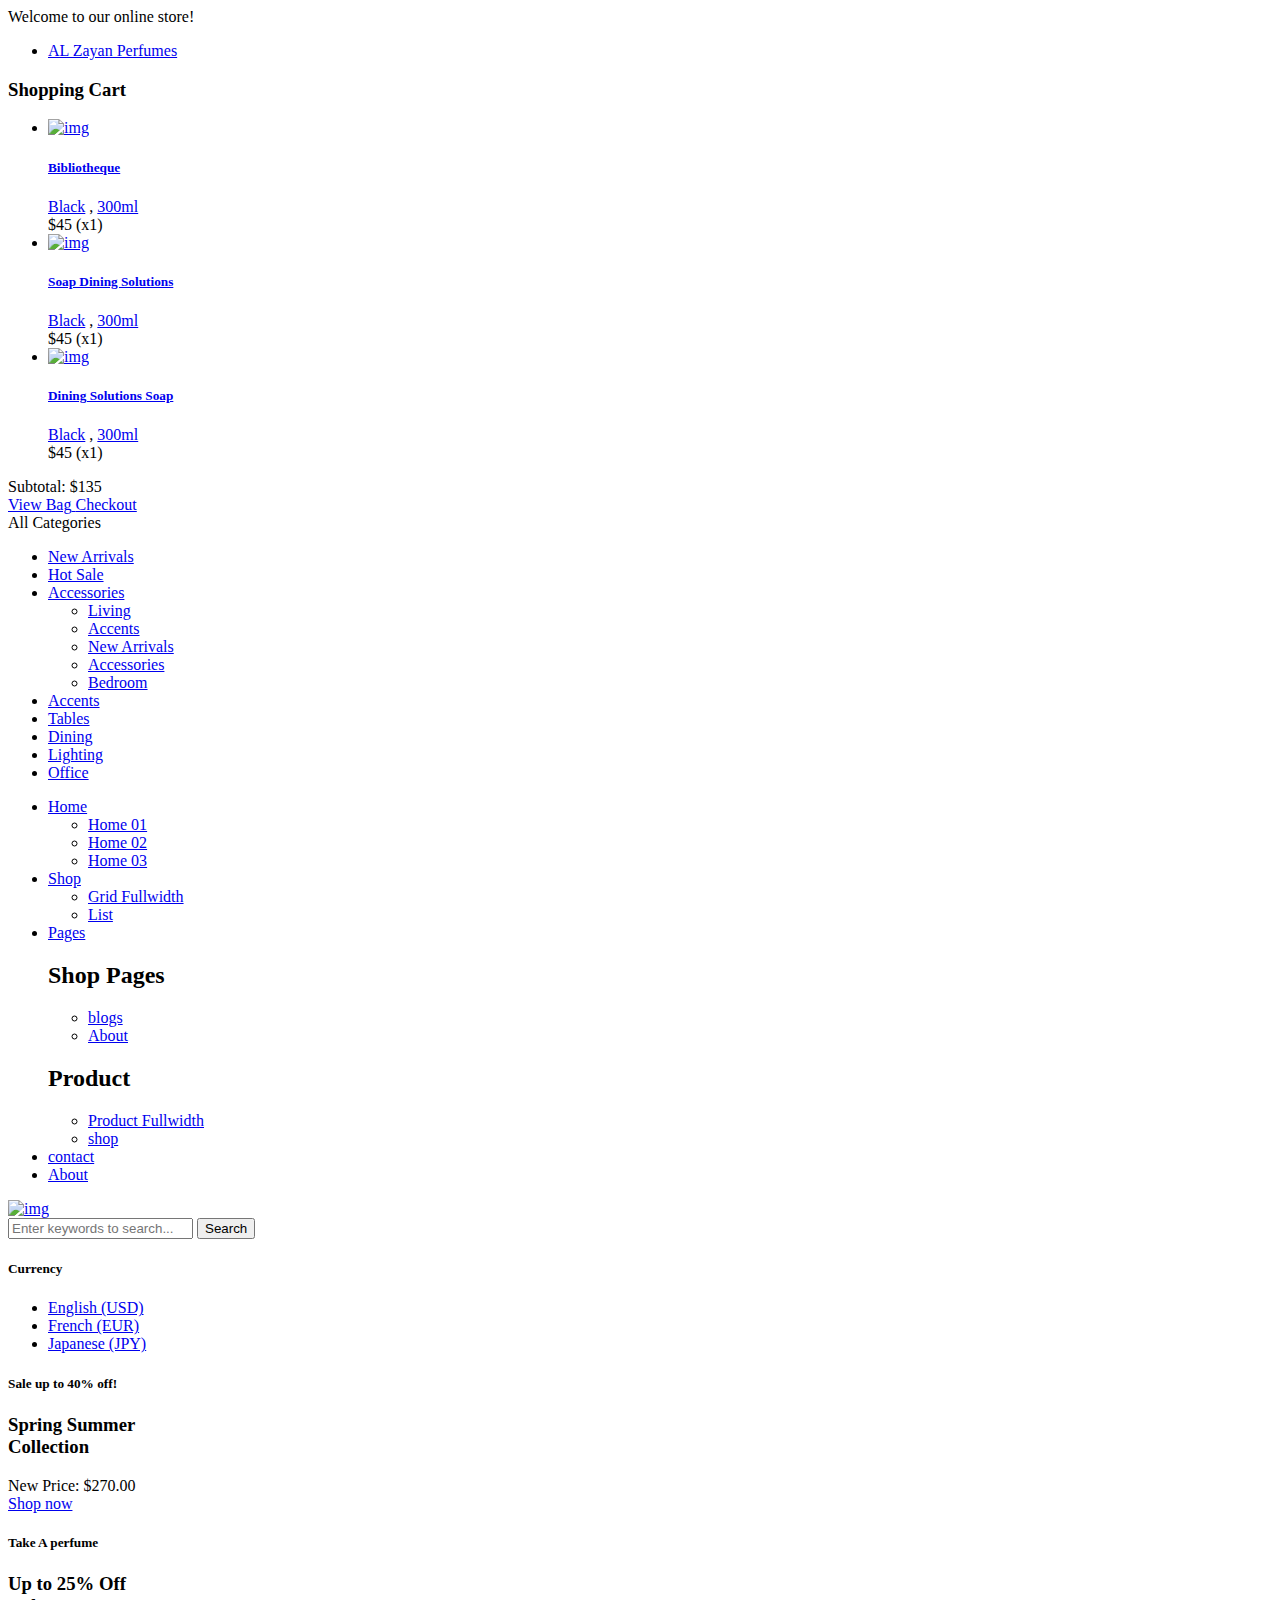
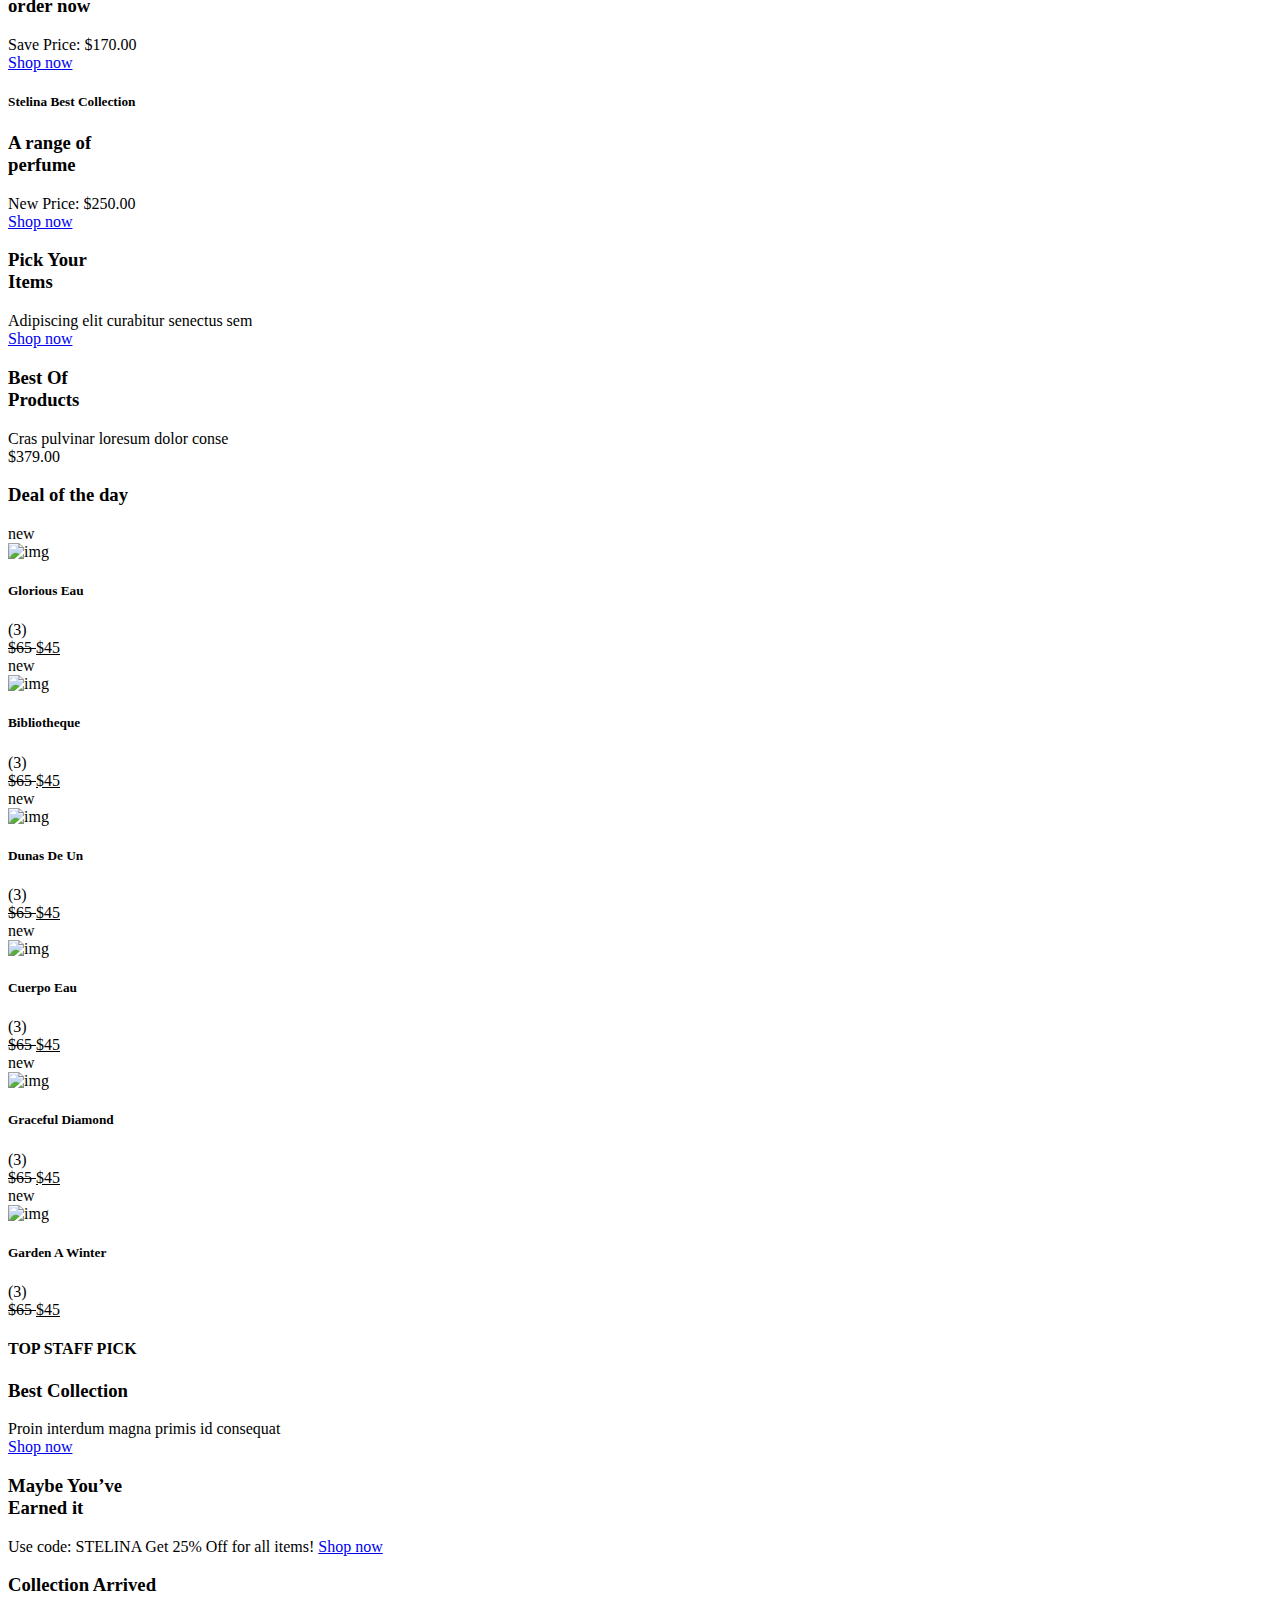
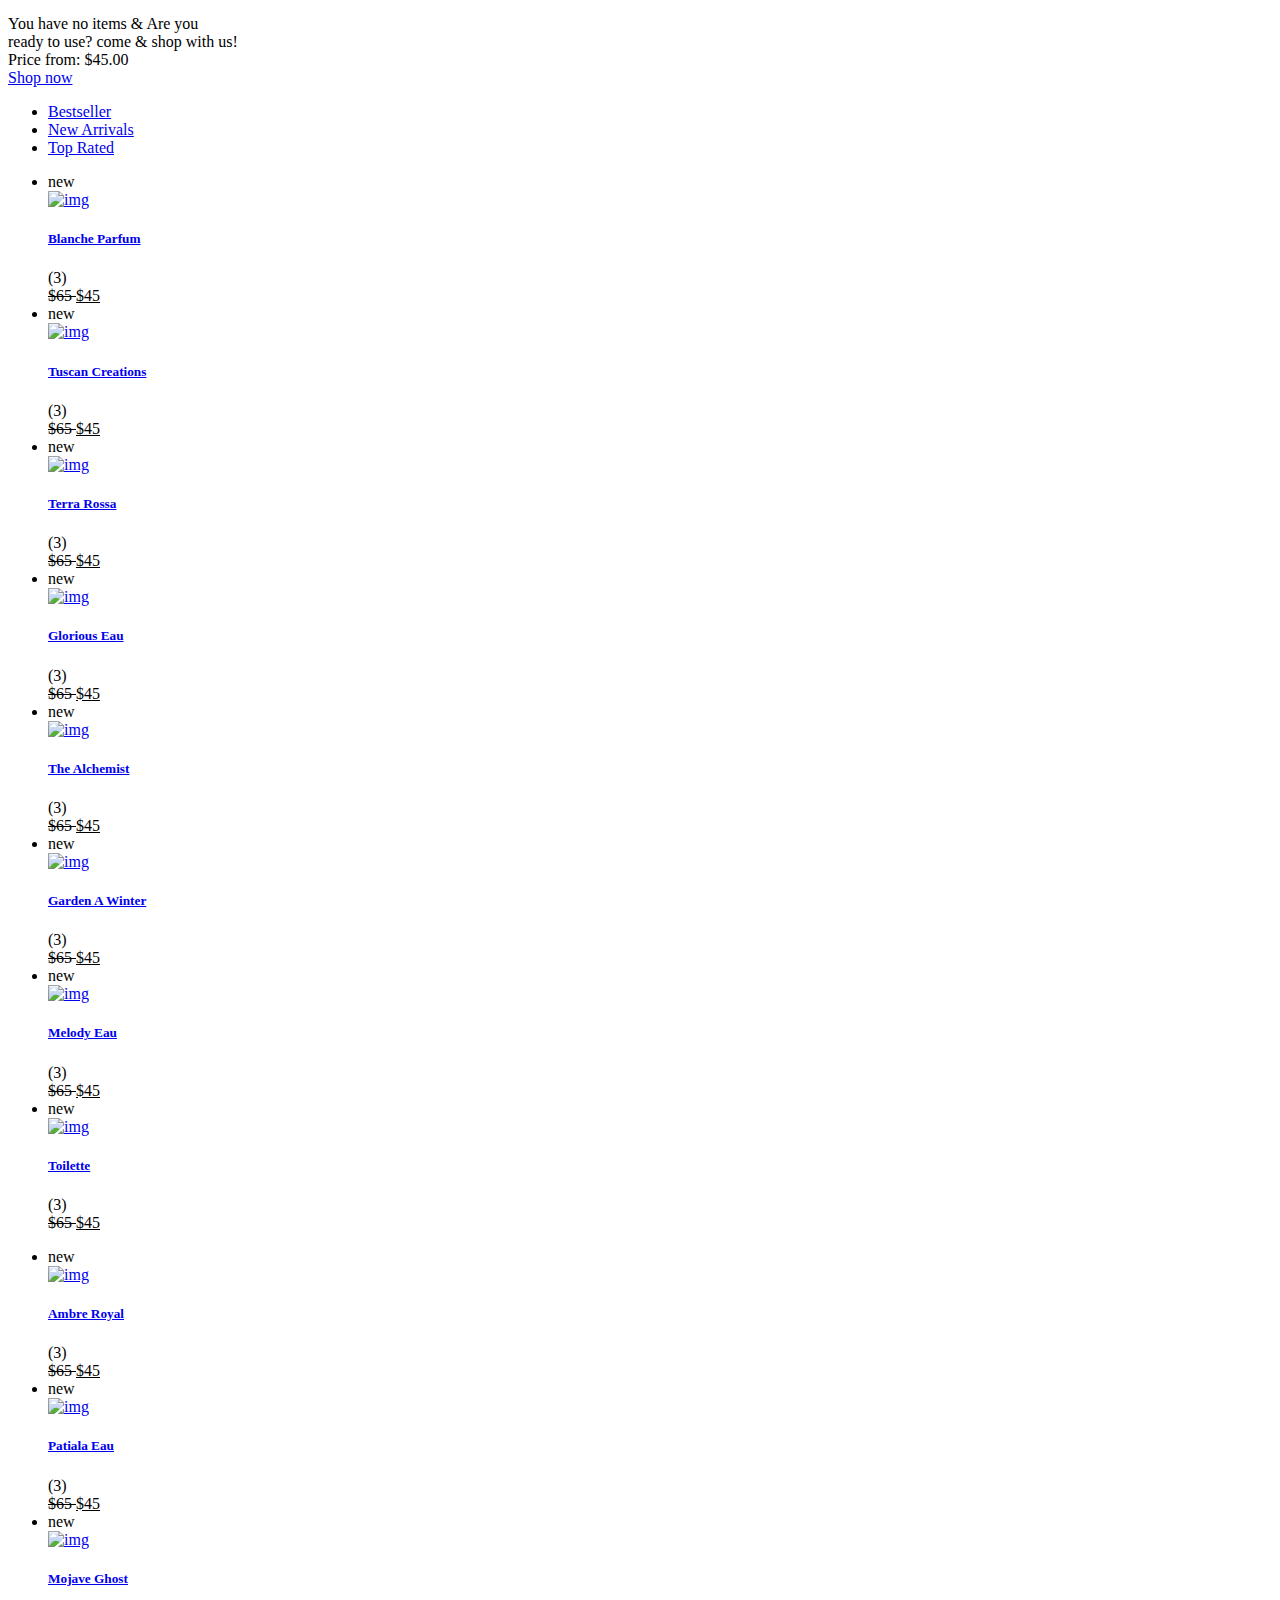
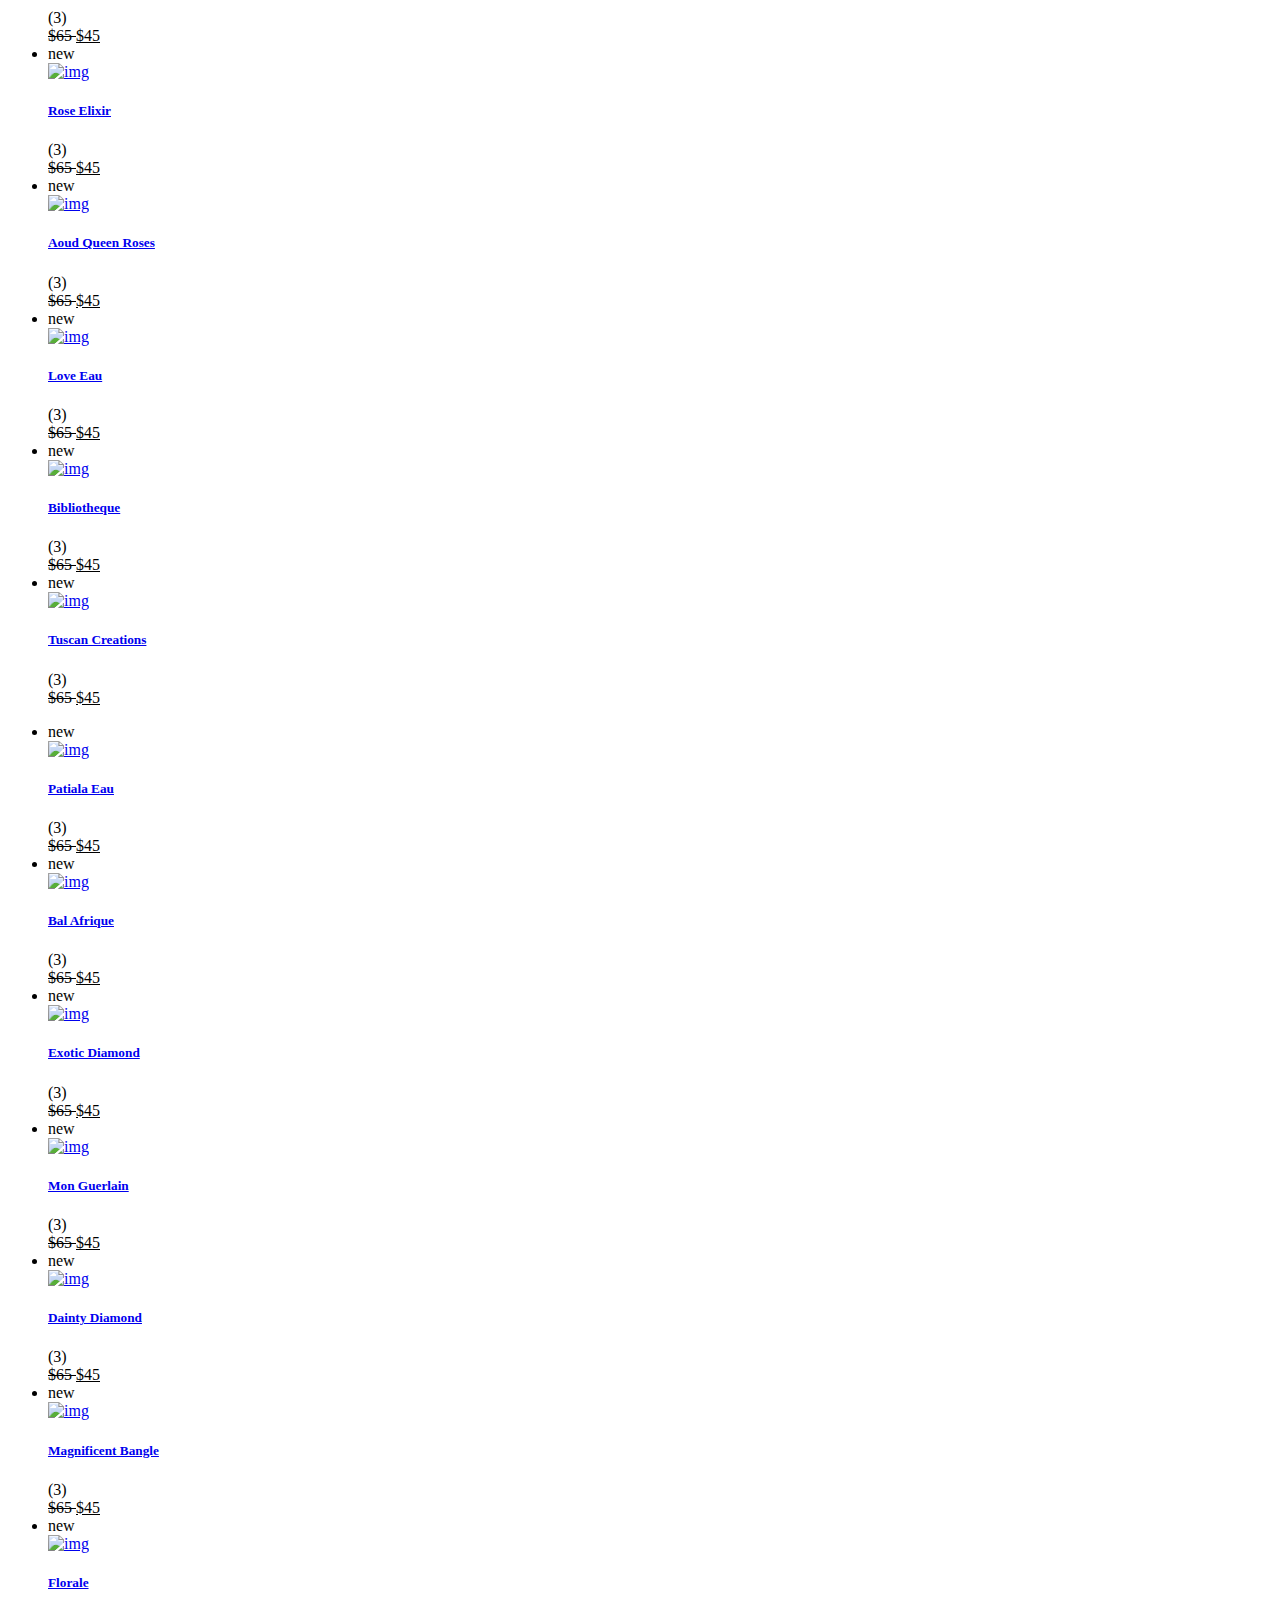
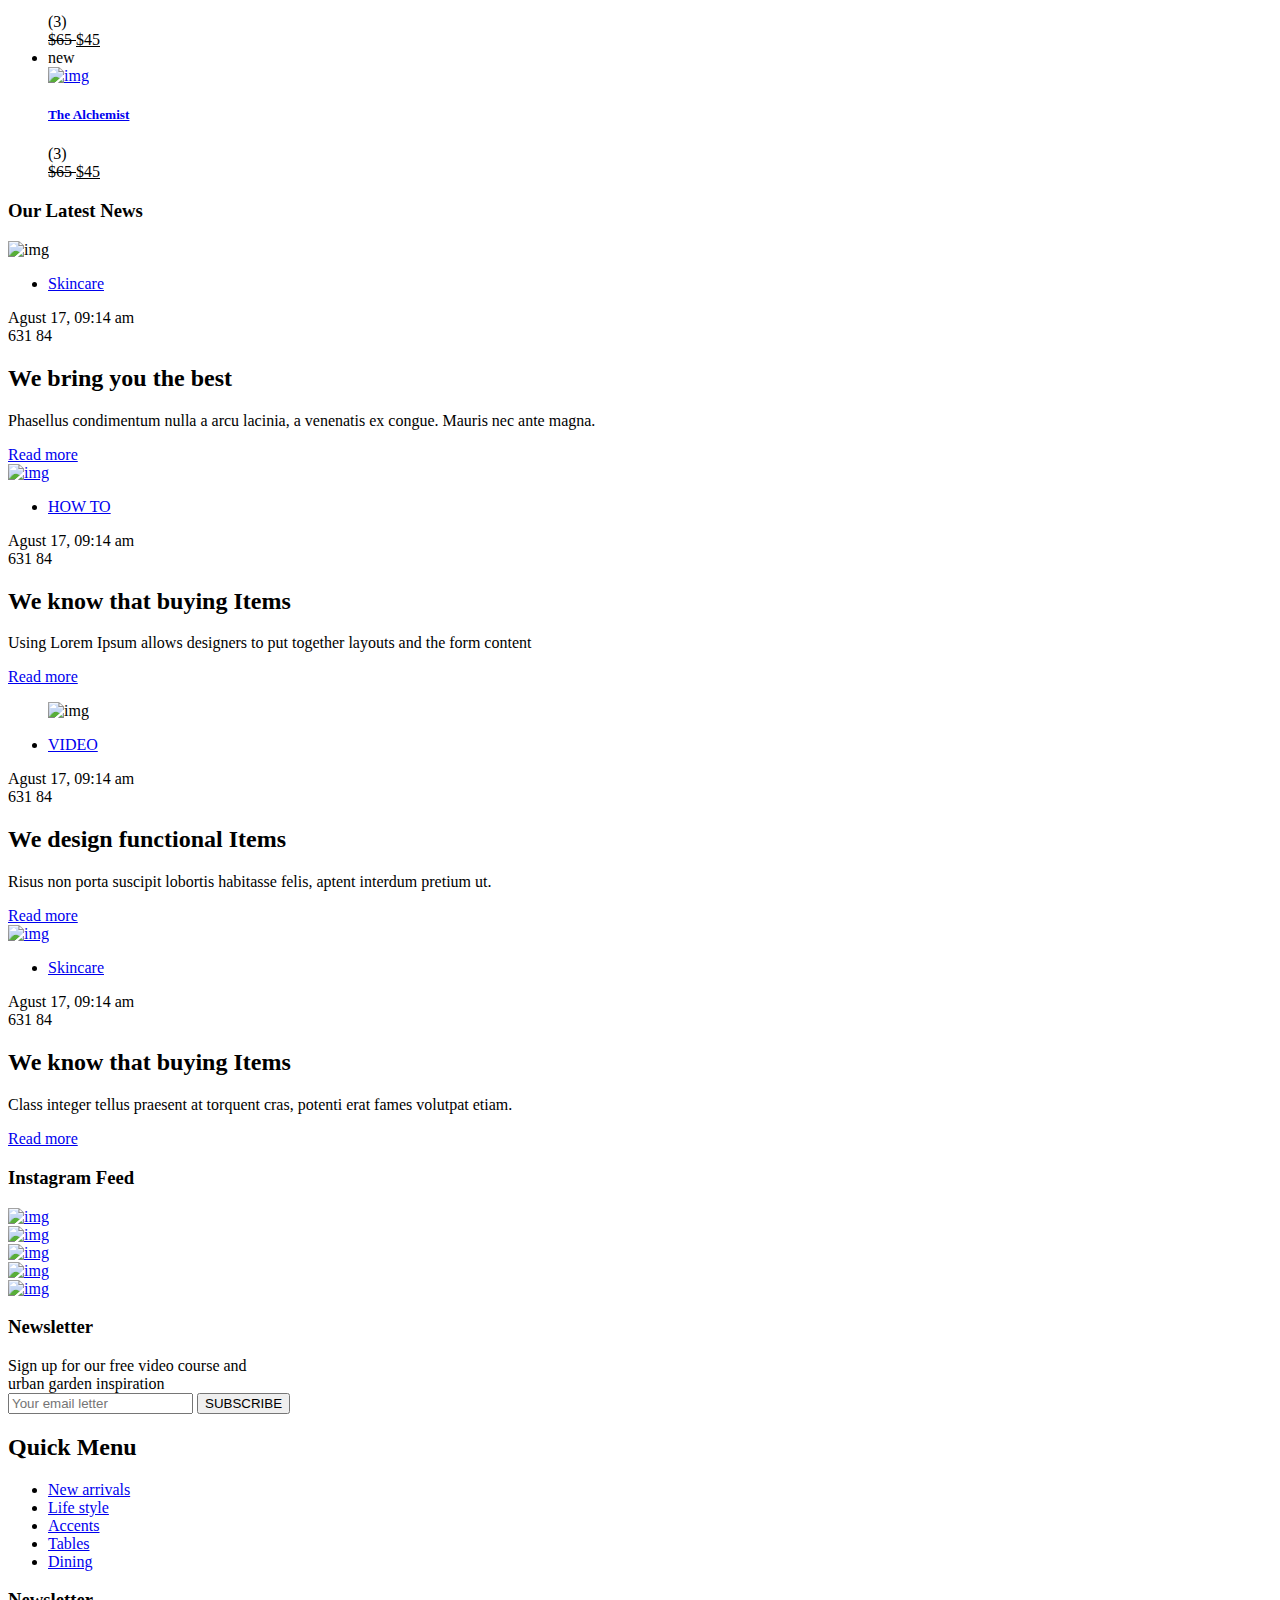
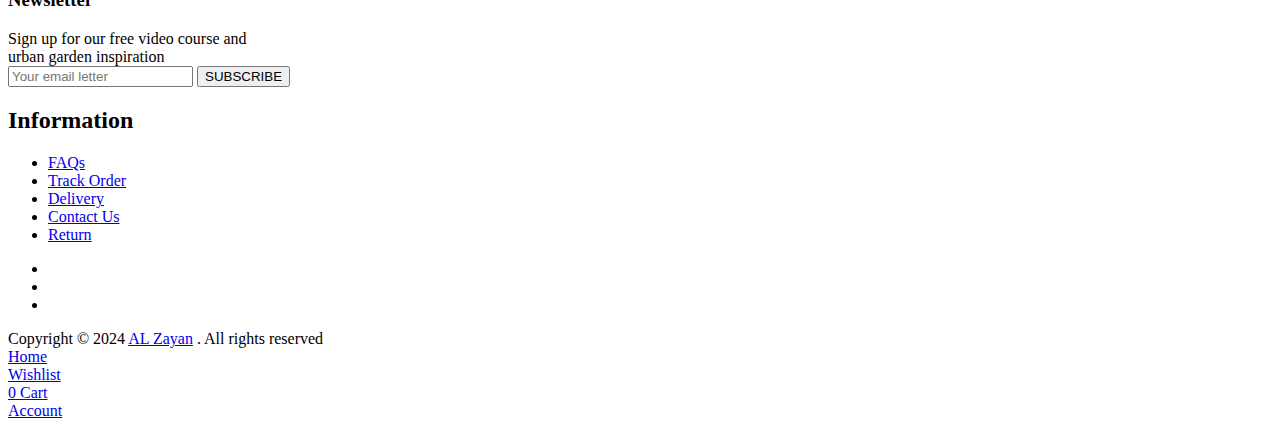
==== index.html @ a3c6ab1f "Add files via upload" ====
<!DOCTYPE html>
<html lang="en">

<!-- Mirrored from ledthanhdat.vn/html/stelina/index.html by HTTrack Website Copier/3.x [XR&CO'2014], Wed, 13 Sep 2023 08:19:51 GMT -->
<head>
    
    
    <title>AL Zayan</title>
    
    
    <meta charset="UTF-8">
    <meta http-equiv="X-UA-compatible" content="IE=edge">
    <meta name="viewport" content="width=device-width, initial-scale=1">
    <link rel="shortcut icon" type="image/x-icon" href="assets/images/logo/bl.png"/>
    <link href="https://fonts.googleapis.com/css2?family=Jost:ital,wght@0,300;0,400;0,500;0,600;0,700;1,300;1,400;1,500;1,600;1,700&amp;display=swap"
          rel="stylesheet">
    <link rel="stylesheet" href="assets/css/bootstrap.min.css">
    <link rel="stylesheet" href="assets/css/font-awesome.min.css">
    <link rel="stylesheet" href="assets/css/owl.carousel.min.css">
    <link rel="stylesheet" href="assets/css/animate.min.css">
    <link rel="stylesheet" href="assets/css/jquery-ui.css">
    <link rel="stylesheet" href="assets/css/slick.css">
    <link rel="stylesheet" href="assets/css/chosen.min.css">
    <link rel="stylesheet" href="assets/css/pe-icon-7-stroke.css">
    <link rel="stylesheet" href="assets/css/magnific-popup.min.css">
    <link rel="stylesheet" href="assets/css/lightbox.min.css">
    <link rel="stylesheet" href="assets/js/fancybox/source/jquery.fancybox.css">
    <link rel="stylesheet" href="assets/css/jquery.scrollbar.min.css">
    <link rel="stylesheet" href="assets/css/mobile-menu.css">
    <link rel="stylesheet" href="assets/fonts/flaticon/flaticon.css">
    <link rel="stylesheet" href="assets/css/style.css">
</head>
<body class="home">
<header class="header style7">
    <div class="top-bar">
        <div class="container">
            <div class="top-bar-left">
                <div class="header-message">
                    Welcome to our online store!
                </div>
            </div>
            <div class="top-bar-right">
                <!-- <div class="header-language">
                    <div class="stelina-language stelina-dropdown">
                        <a href="#" class="active language-toggle" data-stelina="stelina-dropdown">
									<span>
										English (USD)
									</span>
                        </a>
                        <ul class="stelina-submenu">
                            <li class="switcher-option">
                                <a href="#">
											<span>
												French (EUR)
											</span>
                                </a>
                            </li>
                            <li class="switcher-option">
                                <a href="#">
											<span>
												Japanese (JPY)
											</span>
                                </a>
                            </li>
                        </ul>
                    </div>
                </div> -->
                <ul class="header-user-links">
                    <li>
                        <a href="index.html">AL Zayan Perfumes</a>
                    </li>
                </ul>
            </div>
        </div>
    </div>

    <div class="container">
        <div class="main-header">
            <div class="row">
                <!-- <div class="col-lg-3 col-sm-4 col-md-3 col-xs-7 col-ts-12 header-element">
                    <div class="logo">
                        <a href="index.html">
                            <img src="assets/images/logo/ic.png"img">
                        </a>
                    </div>
                </div> -->
                <!-- <div class="col-lg-7 col-sm-8 col-md-6 col-xs-5 col-ts-12">
                    <div class="block-search-block">
                        <form class="form-search form-search-width-category">
                            <div class="form-content">
                                <div class="category">
                                    <select title="cate" data-placeholder="All Categories" class="chosen-select"
                                            tabindex="1">
                                        <option value="United States">Accessories</option>
                                        <option value="United Kingdom">Accents</option>
                                        <option value="Afghanistan">Desks</option>
                                        <option value="Aland Islands">Sofas</option>
                                        <option value="Albania">New Arrivals</option>
                                        <option value="Algeria">Bedroom</option>
                                    </select>
                                </div>
                                <div class="inner">
                                    <input type="text" class="input" name="s" value="" placeholder="Search here">
                                </div>
                                <button class="btn-search" type="submit">
                                    <span class="icon-search"></span>
                                </button>
                            </div>
                        </form>
                    </div>
                </div> -->
                <div class="col-lg-2 col-sm-12 col-md-3 col-xs-12 col-ts-12">
                    <div class="header-control">
                        <div class="block-minicart stelina-mini-cart block-header stelina-dropdown">
                            <!-- <a href="javascript:void(0);" class="shopcart-icon" data-stelina="stelina-dropdown">
                                Cart
                                <span class="count">
										0
										</span>
                            </a> -->
                            <div class="shopcart-description stelina-submenu">
                                <div class="content-wrap">
                                    <h3 class="title">Shopping Cart</h3>
                                    <ul class="minicart-items">
                                        <li class="product-cart mini_cart_item">
                                            <a href="#" class="product-media">
                                                <img src="assets/images/item-minicart-1.jpg" alt="img">
                                            </a>
                                            <div class="product-details">
                                                <h5 class="product-name">
                                                    <a href="#">Bibliotheque</a>
                                                </h5>
                                                <div class="variations">
															<span class="attribute_color">
																<a href="#">Black</a>
															</span>
                                                    ,
                                                    <span class="attribute_size">
																<a href="#">300ml</a>
															</span>
                                                </div>
                                                <span class="product-price">
															<span class="price">
																<span>$45</span>
															</span>
														</span>
                                                <span class="product-quantity">
															(x1)
														</span>
                                                <div class="product-remove">
                                                    <a href="#"><i class="fa fa-trash-o" aria-hidden="true"></i></a>
                                                </div>
                                            </div>
                                        </li>
                                        <li class="product-cart mini_cart_item">
                                            <a href="#" class="product-media">
                                                <img src="assets/images/item-minicart-2.jpg" alt="img">
                                            </a>
                                            <div class="product-details">
                                                <h5 class="product-name">
                                                    <a href="#">Soap Dining Solutions</a>
                                                </h5>
                                                <div class="variations">
															<span class="attribute_color">
																<a href="#">Black</a>
															</span>
                                                    ,
                                                    <span class="attribute_size">
																<a href="#">300ml</a>
															</span>
                                                </div>
                                                <span class="product-price">
															<span class="price">
																<span>$45</span>
															</span>
														</span>
                                                <span class="product-quantity">
															(x1)
														</span>
                                                <div class="product-remove">
                                                    <a href="#"><i class="fa fa-trash-o" aria-hidden="true"></i></a>
                                                </div>
                                            </div>
                                        </li>
                                        <li class="product-cart mini_cart_item">
                                            <a href="#" class="product-media">
                                                <img src="assets/images/item-minicart-3.jpg" alt="img">
                                            </a>
                                            <div class="product-details">
                                                <h5 class="product-name">
                                                    <a href="#">Dining Solutions Soap</a>
                                                </h5>
                                                <div class="variations">
															<span class="attribute_color">
																<a href="#">Black</a>
															</span>
                                                    ,
                                                    <span class="attribute_size">
																<a href="#">300ml</a>
															</span>
                                                </div>
                                                <span class="product-price">
															<span class="price">
																<span>$45</span>
															</span>
														</span>
                                                <span class="product-quantity">
															(x1)
														</span>
                                                <div class="product-remove">
                                                    <a href="#"><i class="fa fa-trash-o" aria-hidden="true"></i></a>
                                                </div>
                                            </div>
                                        </li>
                                    </ul>
                                    <div class="subtotal">
                                        <span class="total-title">Subtotal: </span>
                                        <span class="total-price">
													<span class="Price-amount">
														$135
													</span>
												</span>
                                    </div>
                                    <div class="actions">
                                        <a class="button button-viewcart" href="shoppingcart.html">
                                            <span>View Bag</span>
                                        </a>
                                        <a href="checkout.html" class="button button-checkout">
                                            <span>Checkout</span>
                                        </a>
                                    </div>
                                </div>
                            </div>
                        </div>
                        <!-- <div class="block-account block-header stelina-dropdown">
                            <a href="javascript:void(0);" data-stelina="stelina-dropdown">
                                <span class="flaticon-user"></span>
                            </a>
                            <div class="header-account stelina-submenu">
                                <div class="header-user-form-tabs">
                                    <ul class="tab-link">
                                        <li class="active">
                                            <a data-toggle="tab" aria-expanded="true" href="#header-tab-login">Login</a>
                                        </li>
                                        <li>
                                            <a data-toggle="tab" aria-expanded="true" href="#header-tab-rigister">Register</a>
                                        </li>
                                    </ul>
                                    <div class="tab-container">
                                        <div id="header-tab-login" class="tab-panel active">
                                            <form method="post" class="login form-login">
                                                <p class="form-row form-row-wide">
                                                    <input type="email" placeholder="Email" class="input-text">
                                                </p>
                                                <p class="form-row form-row-wide">
                                                    <input type="password" class="input-text" placeholder="Password">
                                                </p>
                                                <p class="form-row">
                                                    <label class="form-checkbox">
                                                        <input type="checkbox" class="input-checkbox">
                                                        <span>
																	Remember me
																</span>
                                                    </label>
                                                    <input type="submit" class="button" value="Login">
                                                </p>
                                                <p class="lost_password">
                                                    <a href="#">Lost your password?</a>
                                                </p>
                                            </form>
                                        </div>
                                        <div id="header-tab-rigister" class="tab-panel">
                                            <form method="post" class="register form-register">
                                                <p class="form-row form-row-wide">
                                                    <input type="email" placeholder="Email" class="input-text">
                                                </p>
                                                <p class="form-row form-row-wide">
                                                    <input type="password" class="input-text" placeholder="Password">
                                                </p>
                                                <p class="form-row">
                                                    <input type="submit" class="button" value="Register">
                                                </p>
                                            </form>
                                        </div>
                                    </div>
                                </div>
                            </div>
                        </div> -->
                        <a class="menu-bar mobile-navigation menu-toggle" href="#">
                            <span></span>
                            <span></span>
                            <span></span>
                        </a>
                    </div>
                </div>
            </div>
        </div>
    </div>
    <div class="header-nav-container rows-space-20">
        <div class="container">
            <div class="header-nav-wapper main-menu-wapper">
                <div class="vertical-wapper block-nav-categori">
                    <div class="block-title">
							<span class="icon-bar">
								<span></span>
								<span></span>
								<span></span>
							</span>
                        <span class="text">All Categories</span>
                    </div>
                    <div class="block-content verticalmenu-content">
                        <ul class="stelina-nav-vertical vertical-menu stelina-clone-mobile-menu">
                            <li class="menu-item">
                                <a href="#" class="stelina-menu-item-title" title="New Arrivals">New Arrivals</a>
                            </li>
                            <li class="menu-item">
                                <a title="Hot Sale" href="#" class="stelina-menu-item-title">Hot Sale</a>
                            </li>
                            <li class="menu-item menu-item-has-children">
                                <a title="Accessories" href="#" class="stelina-menu-item-title">Accessories</a>
                                <span class="toggle-submenu"></span>
                                <ul role="menu" class=" submenu">
                                    <li class="menu-item">
                                        <a title="Living" href="#" class="stelina-item-title">Living</a>
                                    </li>
                                    <li class="menu-item">
                                        <a title="Accents" href="#" class="stelina-item-title">Accents</a>
                                    </li>
                                    <li class="menu-item">
                                        <a title="New Arrivals" href="#" class="stelina-item-title">New Arrivals</a>
                                    </li>
                                    <li class="menu-item">
                                        <a title="Accessories" href="#" class="stelina-item-title">Accessories</a>
                                    </li>
                                    <li class="menu-item">
                                        <a title="Bedroom" href="#" class="stelina-item-title">Bedroom</a>
                                    </li>
                                </ul>
                            </li>
                            <li class="menu-item">
                                <a title="Accents" href="#" class="stelina-menu-item-title">Accents</a>
                            </li>
                            <li class="menu-item">
                                <a title="Tables" href="#" class="stelina-menu-item-title">Tables</a>
                            </li>
                            <li class="menu-item">
                                <a title="Dining" href="#" class="stelina-menu-item-title">Dining</a>
                            </li>
                            <li class="menu-item">
                                <a title="Lighting" href="#" class="stelina-menu-item-title">Lighting</a>
                            </li>
                            <li class="menu-item">
                                <a title="Office" href="#" class="stelina-menu-item-title">Office</a>
                            </li>
                        </ul>
                    </div>
                </div>
                <div class="header-nav">
                    <div class="container-wapper">
                        <ul class="stelina-clone-mobile-menu stelina-nav main-menu " id="menu-main-menu">
                            <li class="menu-item  menu-item-has-children">
                                <a href="index.html" class="stelina-menu-item-title" title="Home">Home</a>
                                <span class="toggle-submenu"></span>
                                <ul class="submenu">
                                    <li class="menu-item">
                                        <a href="index.html">Home 01</a>
                                    </li>
                                    <li class="menu-item">
                                        <a href="home2.html">Home 02</a>
                                    </li>
                                    <li class="menu-item">
                                        <a href="home3.html">Home 03</a>
                                    </li>
                                </ul>
                            </li>
                            <li class="menu-item menu-item-has-children">
                                <a href="gridproducts.html" class="stelina-menu-item-title" title="Shop">Shop</a>
                                <span class="toggle-submenu"></span>
                                <ul class="submenu">
                                    <li class="menu-item">
                                        <a href="gridproducts.html">Grid Fullwidth</a>
                                    </li>
                                    <!-- <li class="menu-item">
                                        <a href="gridproducts_leftsidebar.html">Grid Left sidebar</a>
                                    </li>
                                    <li class="menu-item">
                                        <a href="gridproducts_bannerslider.html">Grid Bannerslider</a>
                                    </li> -->
                                    <li class="menu-item">
                                        <a href="listproducts.html">List</a>
                                    </li>
                                </ul>
                            </li>
                            <li class="menu-item  menu-item-has-children item-megamenu">
                                <a href="#" class="stelina-menu-item-title" title="Pages">Pages</a>
                                <span class="toggle-submenu"></span>
                                <div class="submenu mega-menu menu-page">
                                    <div class="row">
                                        <div class="col-xs-12 col-sm-12 col-md-12 col-lg-3 menu-page-item">
                                            <div class="stelina-custommenu default">
                                                <h2 class="widgettitle">Shop Pages</h2>
                                                <ul class="menu">
                                                    <!-- <li class="menu-item">
                                                        <a href="shoppingcart.html">Shopping Cart</a>
                                                    </li> -->
                                                    <!-- <li class="menu-item">
                                                        <a href="checkout.html">Checkout</a>
                                                    </li> -->
                                                    <li class="menu-item">
                                                        <a href="bloglist.html">blogs</a>
                                                    </li>
                                                    <!-- <li class="menu-item">
                                                        <a href="404page.html">404</a>
                                                    </li> -->
                                                    <li class="menu-item">
                                                        <a href="about.html">About</a>
                                                    </li>
                                                </ul>
                                            </div>
                                        </div>
                                        <div class="col-xs-12 col-sm-12 col-md-12 col-lg-3 menu-page-item">
                                            <div class="stelina-custommenu default">
                                                <h2 class="widgettitle">Product</h2>
                                                <ul class="menu">
                                                    <li class="menu-item">
                                                        <a href="productdetails-fullwidth.html">Product Fullwidth</a>
                                                    </li>
                                                    <!-- <li class="menu-item">
                                                        <a href="productdetails-leftsidebar.html">Product left
                                                            sidebar</a>
                                                    </li> -->
                                                    <li class="menu-item">
                                                        <a href="listproducts.html">shop</a>
                                                    </li>
                                                </ul>
                                            </div>
                                        </div>
                                        <div class="col-xs-12 col-sm-12 col-md-12 col-lg-3 menu-page-item">
                                        </div>
                                        <div class="col-xs-12 col-sm-12 col-md-12 col-lg-3 menu-page-item">
                                        </div>
                                    </div>
                                </div>
                            </li>
                            
                            <li class="menu-item">  
                                <a href="contact.html" class="stelina-menu-item-title" title="contact us">contact</a>
                            </li>
                                <!-- <span class="toggle-submenu"></span>
                                <ul class="submenu">
                                    <li class="menu-item menu-item-has-children">
                                        <a href="#" class="stelina-menu-item-title" title="Blog Style">Blog Style</a>
                                        <span class="toggle-submenu"></span>
                                        <ul class="submenu">
                                            <li class="menu-item">
                                                <a href="bloggrid.html">Grid</a>
                                            </li>
                                            <li class="menu-item">
                                                <a href="bloglist.html">List</a>
                                            </li>
                                            <li class="menu-item">
                                                <a href="bloglist-leftsidebar.html">List Sidebar</a>
                                            </li>
                                        </ul>
                                    </li>
                                    <li class="menu-item menu-item-has-children">
                                        <a href="#" class="stelina-menu-item-title" title="Post Layout">Post Layout</a>
                                        <span class="toggle-submenu"></span>
                                        <ul class="submenu">
                                            <li class="menu-item">
                                                <a href="inblog_left-siderbar.html">Left Sidebar</a>
                                            </li>
                                            <li class="menu-item">
                                                <a href="inblog_right-siderbar.html">Right Sidebar</a>
                                            </li>
                                        </ul>
                                    </li>
                                </ul> -->
                            
                            <li class="menu-item">  
                                <a href="about.html" class="stelina-menu-item-title" title="About">About</a>
                            </li>
                        </ul>
                    </div>
                </div>
            </div>
        </div>
    </div>
</header>
<div class="header-device-mobile">
    <div class="wapper">
        <div class="item mobile-logo">
            <div class="logo">
                <a href="#">
                    <img src="assets/images/logo.png" alt="img">
                </a>
            </div>
        </div>
        <div class="item item mobile-search-box has-sub">
            <a href="#">
						<span class="icon">
							<i class="fa fa-search" aria-hidden="true"></i>
						</span>
            </a>
            <div class="block-sub">
                <a href="#" class="close">
                    <i class="fa fa-times" aria-hidden="true"></i>
                </a>
                <div class="header-searchform-box">
                    <form class="header-searchform">
                        <div class="searchform-wrap">
                            <input type="text" class="search-input" placeholder="Enter keywords to search...">
                            <input type="submit" class="submit button" value="Search">
                        </div>
                    </form>
                </div>
            </div>
        </div>
        <div class="item mobile-settings-box has-sub">
            <a href="#">
						<span class="icon">
							<i class="fa fa-cog" aria-hidden="true"></i>
						</span>
            </a>
            <div class="block-sub">
                <a href="#" class="close">
                    <i class="fa fa-times" aria-hidden="true"></i>
                </a>
                <div class="block-sub-item">
                    <h5 class="block-item-title">Currency</h5>
                    <form class="currency-form stelina-language">
                        <ul class="stelina-language-wrap">
                            <li class="active">
                                <a href="#">
											<span>
												English (USD)
											</span>
                                </a>
                            </li>
                            <li>
                                <a href="#">
											<span>
												French (EUR)
											</span>
                                </a>
                            </li>
                            <li>
                                <a href="#">
											<span>
												Japanese (JPY)
											</span>
                                </a>
                            </li>
                        </ul>
                    </form>
                </div>
            </div>
        </div>
        <div class="item menu-bar">
            <a class=" mobile-navigation  menu-toggle" href="#">
                <span></span>
                <span></span>
                <span></span>
            </a>
        </div>
    </div>
</div>
<div>
    <div class="fullwidth-template">
        <div class="home-slider-banner">
            <div class="container">
                <div class="row10">
                    <div class="col-lg-8 silider-wrapp">
                        <div class="home-slider">
                            <div class="slider-owl owl-slick equal-container nav-center"
                                 data-slick='{"autoplay":true, "autoplaySpeed":9000, "arrows":false, "dots":true, "infinite":true, "speed":1000, "rows":1}'
                                 data-responsive='[{"breakpoint":"2000","settings":{"slidesToShow":1}}]'>
                                <div class="slider-item style7">
                                    <div class="slider-inner equal-element">
                                        <div class="slider-infor">
                                            <h5 class="title-small">
                                                Sale up to 40% off!
                                            </h5>
                                            <h3 class="title-big">
                                                Spring Summer <br/>Collection
                                            </h3>
                                            <div class="price">
                                                New Price:
                                                <span class="number-price">
														$270.00
													</span>
                                            </div>
                                            <a href="contact.html" class="button btn-shop-the-look bgroud-style">Shop now</a>
                                        </div>
                                    </div>
                                </div>
                                <div class="slider-item style8">
                                    <div class="slider-inner equal-element">
                                        <div class="slider-infor">
                                            <h5 class="title-small">
                                                Take A perfume
                                            </h5>
                                            <h3 class="title-big">
                                                Up to 25% Off <br/>order now
                                            </h3>
                                            <div class="price">
                                                Save Price:
                                                <span class="number-price">
														$170.00
													</span>
                                            </div>
                                            <a href="contact.html" class="button btn-shop-product">Shop now</a>
                                        </div>
                                    </div>
                                </div>
                                <div class="slider-item style9">
                                    <div class="slider-inner equal-element">
                                        <div class="slider-infor">
                                            <h5 class="title-small">
                                                Stelina Best Collection
                                            </h5>
                                            <h3 class="title-big">
                                                A range of <br/>perfume
                                            </h3>
                                            <div class="price">
                                                New Price:
                                                <span class="number-price">
														$250.00
													</span>
                                            </div>
                                            <a href="contact.html" class="button btn-chekout">Shop now</a>
                                        </div>
                                    </div>
                                </div>
                            </div>
                        </div>
                    </div>
                    <div class="col-lg-4 banner-wrapp">
                        <div class="banner">
                            <div class="item-banner style7">
                                <div class="inner">
                                    <div class="banner-content">
                                        <h3 class="title">Pick Your <br/>Items</h3>
                                        <div class="description">
                                            Adipiscing elit curabitur senectus sem
                                        </div>
                                        <a href="contact.html" class="button btn-lets-do-it">Shop now</a>
                                    </div>
                                </div>
                            </div>
                        </div>
                        <div class="banner">
                            <div class="item-banner style8">
                                <div class="inner">
                                    <div class="banner-content">
                                        <h3 class="title">Best Of<br/>Products</h3>
                                        <div class="description">
                                            Cras pulvinar loresum dolor conse
                                        </div>
                                        <span class="price">$379.00</span>
                                    </div>
                                </div>
                            </div>
                        </div>
                    </div>
                </div>
            </div>
        </div>
        <div class="stelina-product produc-featured rows-space-65">
            <div class="container">
                <h3 class="custommenu-title-blog">
                    Deal of the day
                </h3>
                <div class="owl-products owl-slick equal-container nav-center"
                     data-slick='{"autoplay":false, "autoplaySpeed":1000, "arrows":false, "dots":true, "infinite":false, "speed":800, "rows":1}'
                     data-responsive='[{"breakpoint":"2000","settings":{"slidesToShow":4}},{"breakpoint":"1200","settings":{"slidesToShow":3}},{"breakpoint":"992","settings":{"slidesToShow":2}},{"breakpoint":"480","settings":{"slidesToShow":1}}]'>
                    <div class="product-item style-5">
                        <div class="product-inner equal-element">
                            <div class="product-top">
                                <div class="flash">
                                    <span class="onnew">
                                        <span class="text">
                                            new
                                        </span>
                                    </span>
                                </div>
                            </div>
                            <div class="product-thumb">
                                <div class="thumb-inner">
                                    <!-- <a href=""> -->
                                        <img src="assets/images/product-item-17.jpg" alt="img">
                                    <!-- </a> -->
                                    <!-- <div class="thumb-group">
                                        <div class="yith-wcwl-add-to-wishlist">
                                            <div class="yith-wcwl-add-button">
                                                <a href="#">Add to Wishlist</a>
                                            </div>
                                        </div>
                                        <a href="#" class="button quick-wiew-button">Quick View</a>
                                        <div class="loop-form-add-to-cart">
                                            <button class="single_add_to_cart_button button">Add to cart</button>
                                        </div>
                                    </div> -->
                                </div>
                                <div class="product-count-down">
                                    <div class="stelina-countdown" data-y="2021" data-m="10" data-w="4" data-d="10"
                                         data-h="20" data-i="20" data-s="60"></div>
                                </div>
                            </div>
                            <div class="product-info">
                                <h5 class="product-name product_title">
                                    <!-- <a href="#"></a> -->
                                    Glorious Eau
                                </h5>
                                <div class="group-info">
                                    <div class="stars-rating">
                                        <div class="star-rating">
                                            <span class="star-3"></span>
                                        </div>
                                        <div class="count-star">
                                            (3)
                                        </div>
                                    </div>
                                    <div class="price">
                                        <del>
                                            $65
                                        </del>
                                        <ins>
                                            $45
                                        </ins>
                                    </div>
                                </div>
                            </div>
                        </div>
                    </div>
                    <div class="product-item style-5">
                        <div class="product-inner equal-element">
                            <div class="product-top">
                                <div class="flash">
											<span class="onnew">
												<span class="text">
													new
												</span>
											</span>
                                </div>
                            </div>
                            <div class="product-thumb">
                                <div class="thumb-inner">
                                    <!-- <a href="#"> -->
                                        <img src="assets/images/product-item-21.jpg" alt="img">
                                    <!-- </a> -->
                                    <!-- <div class="thumb-group">
                                        <div class="yith-wcwl-add-to-wishlist">
                                            <div class="yith-wcwl-add-button">
                                                <a href="#">Add to Wishlist</a>
                                            </div>
                                        </div>
                                        <a href="#" class="button quick-wiew-button">Quick View</a>
                                        <div class="loop-form-add-to-cart">
                                            <button class="single_add_to_cart_button button">Add to cart</button>
                                        </div>
                                    </div> -->
                                </div>
                                <div class="product-count-down">
                                    <div class="stelina-countdown" data-y="2021" data-m="9" data-w="2" data-d="30"
                                         data-h="20" data-i="60" data-s="60"></div>
                                </div>
                            </div>
                            <div class="product-info">
                                <h5 class="product-name product_title">
                                    <!-- <a href="#"></a> -->
                                    Bibliotheque
                                </h5>
                                <div class="group-info">
                                    <div class="stars-rating">
                                        <div class="star-rating">
                                            <span class="star-3"></span>
                                        </div>
                                        <div class="count-star">
                                            (3)
                                        </div>
                                    </div>
                                    <div class="price">
                                        <del>
                                            $65
                                        </del>
                                        <ins>
                                            $45
                                        </ins>
                                    </div>
                                </div>
                            </div>
                        </div>
                    </div>
                    <div class="product-item style-5">
                        <div class="product-inner equal-element">
                            <div class="product-top">
                                <div class="flash">
											<span class="onnew">
												<span class="text">
													new
												</span>
											</span>
                                </div>
                            </div>
                            <div class="product-thumb">
                                <div class="thumb-inner">
                                    <!-- <a href="#"> -->
                                        <img src="assets/images/product-item-20.jpg" alt="img">
                                    <!-- </a> -->
                                    <!-- <div class="thumb-group">
                                        <div class="yith-wcwl-add-to-wishlist">
                                            <div class="yith-wcwl-add-button">
                                                <a href="#">Add to Wishlist</a>
                                            </div>
                                        </div>
                                        <a href="#" class="button quick-wiew-button">Quick View</a>
                                        <div class="loop-form-add-to-cart">
                                            <button class="single_add_to_cart_button button">Add to cart</button>
                                        </div>
                                    </div> -->
                                </div>
                                <div class="product-count-down">
                                    <div class="stelina-countdown" data-y="2021" data-m="12" data-w="1" data-d="24"
                                         data-h="20" data-i="50" data-s="60"></div>
                                </div>
                            </div>
                            <div class="product-info">
                                <h5 class="product-name product_title">
                                    <!-- <a href="#"></a> -->
                                    Dunas De Un 
                                </h5>
                                <div class="group-info">
                                    <div class="stars-rating">
                                        <div class="star-rating">
                                            <span class="star-3"></span>
                                        </div>
                                        <div class="count-star">
                                            (3)
                                        </div>
                                    </div>
                                    <div class="price">
                                        <del>
                                            $65
                                        </del>
                                        <ins>
                                            $45
                                        </ins>
                                    </div>
                                </div>
                            </div>
                        </div>
                    </div>
                    <div class="product-item style-5">
                        <div class="product-inner equal-element">
                            <div class="product-top">
                                <div class="flash">
											<span class="onnew">
												<span class="text">
													new
												</span>
											</span>
                                </div>
                            </div>
                            <div class="product-thumb">
                                <div class="thumb-inner">
                                    <!-- <a href="#"> -->
                                        <img src="assets/images/product-item-22.jpg" alt="img">
                                    <!-- </a> -->
                                    <!-- <div class="thumb-group">
                                        <div class="yith-wcwl-add-to-wishlist">
                                            <div class="yith-wcwl-add-button">
                                                <a href="#">Add to Wishlist</a>
                                            </div>
                                        </div>
                                        <a href="#" class="button quick-wiew-button">Quick View</a>
                                        <div class="loop-form-add-to-cart">
                                            <button class="single_add_to_cart_button button">Add to cart</button>
                                        </div>
                                    </div> -->
                                </div>
                                <div class="product-count-down">
                                    <div class="stelina-countdown" data-y="2021" data-m="7" data-w="3" data-d="20"
                                         data-h="10" data-i="10" data-s="20"></div>
                                </div>
                            </div>
                            <div class="product-info">
                                <h5 class="product-name product_title">
                                    <!-- <a href="#"></a> -->
                                    Cuerpo Eau
                                </h5>
                                <div class="group-info">
                                    <div class="stars-rating">
                                        <div class="star-rating">
                                            <span class="star-3"></span>
                                        </div>
                                        <div class="count-star">
                                            (3)
                                        </div>
                                    </div>
                                    <div class="price">
                                        <del>
                                            $65
                                        </del>
                                        <ins>
                                            $45
                                        </ins>
                                    </div>
                                </div>
                            </div>
                        </div>
                    </div>
                    <div class="product-item style-5">
                        <div class="product-inner equal-element">
                            <div class="product-top">
                                <div class="flash">
											<span class="onnew">
												<span class="text">
													new
												</span>
											</span>
                                </div>
                            </div>
                            <div class="product-thumb">
                                <div class="thumb-inner">
                                    <!-- <a href="#"> -->
                                        <img src="assets/images/product-item-19.jpg" alt="img">
                                    <!-- </a> -->
                                    <!-- <div class="thumb-group">
                                        <div class="yith-wcwl-add-to-wishlist">
                                            <div class="yith-wcwl-add-button">
                                                <a href="#">Add to Wishlist</a>
                                            </div>
                                        </div>
                                        <a href="#" class="button quick-wiew-button">Quick View</a>
                                        <div class="loop-form-add-to-cart">
                                            <button class="single_add_to_cart_button button">Add to cart</button>
                                        </div>
                                    </div> -->
                                </div>
                                <div class="product-count-down">
                                    <div class="stelina-countdown" data-y="2021" data-m="9" data-w="2" data-d="30"
                                         data-h="20" data-i="60" data-s="60"></div>
                                </div>
                            </div>
                            <div class="product-info">
                                <h5 class="product-name product_title">
                                    <!-- <a href="#"></a> -->
                                    Graceful Diamond
                                </h5>
                                <div class="group-info">
                                    <div class="stars-rating">
                                        <div class="star-rating">
                                            <span class="star-3"></span>
                                        </div>
                                        <div class="count-star">
                                            (3)
                                        </div>
                                    </div>
                                    <div class="price">
                                        <del>
                                            $65
                                        </del>
                                        <ins>
                                            $45
                                        </ins>
                                    </div>
                                </div>
                            </div>
                        </div>
                    </div>
                    <div class="product-item style-5">
                        <div class="product-inner equal-element">
                            <div class="product-top">
                                <div class="flash">
											<span class="onnew">
												<span class="text">
													new
												</span>
											</span>
                                </div>
                            </div>
                            <div class="product-thumb">
                                <div class="thumb-inner">
                                    <!-- <a href="#"> -->
                                        <img src="assets/images/product-item-18.jpg" alt="img">
                                    <!-- </a> -->
                                    <!-- <div class="thumb-group">
                                        <div class="yith-wcwl-add-to-wishlist">
                                            <div class="yith-wcwl-add-button">
                                                <a href="#">Add to Wishlist</a>
                                            </div>
                                        </div>
                                        <a href="#" class="button quick-wiew-button">Quick View</a>
                                        <div class="loop-form-add-to-cart">
                                            <button class="single_add_to_cart_button button">Add to cart</button>
                                        </div>
                                    </div> -->
                                </div>
                                <div class="product-count-down">
                                    <div class="stelina-countdown" data-y="2021" data-m="9" data-w="2" data-d="30"
                                         data-h="20" data-i="60" data-s="60"></div>
                                </div>
                            </div>
                            <div class="product-info">
                                <h5 class="product-name product_title">
                                    <!-- <a href="#"> </a>  -->
                                    Garden A Winter
                                </h5>
                                <div class="group-info">
                                    <div class="stars-rating">
                                        <div class="star-rating">
                                            <span class="star-3"></span>
                                        </div>
                                        <div class="count-star">
                                            (3)
                                        </div>
                                    </div>
                                    <div class="price">
                                        <del>
                                            $65
                                        </del>
                                        <ins>
                                            $45
                                        </ins>
                                    </div>
                                </div>
                            </div>
                        </div>
                    </div>
                </div>
            </div>
        </div>
        <div class="banner-wrapp">
            <div class="container">
                <div class="row">
                    <div class="col-lg-6 col-md-6 col-sm-12">
                        <div class="banner">
                            <div class="item-banner style4">
                                <div class="inner">
                                    <div class="banner-content">
                                        <h4 class="stelina-subtitle">TOP STAFF PICK</h4>
                                        <h3 class="title">Best Collection</h3>
                                        <div class="description">
                                            Proin interdum magna primis id consequat
                                        </div>
                                        <a href="contact.html" class="button btn-shop-now">Shop now</a>
                                    </div>
                                </div>
                            </div>
                        </div>
                    </div>
                    <div class="col-lg-6 col-md-6 col-sm-12">
                        <div class="banner">
                            <div class="item-banner style5">
                                <div class="inner">
                                    <div class="banner-content">
                                        <h3 class="title">Maybe You’ve <br/>Earned it</h3>
                                        <span class="code">
												Use code:
												<span>
													STELINA
												</span>
												Get 25% Off for all items!
											</span>
                                        <a href="contact.html" class="button btn-shop-now">Shop now</a>
                                    </div>
                                </div>
                            </div>
                        </div>
                    </div>
                </div>
            </div>
        </div>
        <div class="banner-wrapp rows-space-65">
            <div class="container">
                <div class="banner">
                    <div class="item-banner style17">
                        <div class="inner">
                            <div class="banner-content">
                                <h3 class="title">Collection Arrived</h3>
                                <div class="description">
                                    You have no items & Are you <br/>ready to use? come & shop with us!
                                </div>
                                <div class="banner-price">
                                    Price from:
                                    <span class="number-price">$45.00</span>
                                </div>
                                <a href="contact.html " class="button btn-shop-now">Shop now</a>
                            </div>
                        </div>
                    </div>
                </div>
            </div>
        </div>
        <div class="stelina-tabs  default rows-space-40">
            <div class="container">
                <div class="tab-head">
                    <ul class="tab-link">
                        <li class="active">
                            
                            <a data-toggle="tab" aria-expanded="true" href="#bestseller"  >Bestseller</a>
                        </li>
                        <li class="">
                            <a data-toggle="tab" aria-expanded="true" href="#new_arrivals">New Arrivals </a>
                        </li>
                        <li class="">
                            <a data-toggle="tab" aria-expanded="true" href="#top-rated">Top Rated</a>
                        </li>
                    </ul>
                </div>
                <div class="tab-container">
                    <div id="bestseller" class="tab-panel active">
                        <div class="stelina-product">
                            <ul class="row list-products auto-clear equal-container product-grid">
                                <li class="product-item  col-lg-3 col-md-4 col-sm-6 col-xs-6 col-ts-12 style-1">
                                    <div class="product-inner equal-element">
                                        <div class="product-top">
                                            <div class="flash">
													<span class="onnew">
														<span class="text">
															new
														</span>
													</span>
                                            </div>
                                        </div>
                                        <div class="product-thumb">
                                            <div class="thumb-inner">
                                                <a href="#">
                                                    <img src="assets/images/product-item-1.jpg" alt="img">
                                                </a>
                                                <!-- <div class="thumb-group">
                                                    <div class="yith-wcwl-add-to-wishlist">
                                                        <div class="yith-wcwl-add-button">
                                                            <a href="#">Add to Wishlist</a>
                                                        </div>
                                                    </div>
                                                    <a href="#" class="button quick-wiew-button">Quick View</a>
                                                    <div class="loop-form-add-to-cart">
                                                        <button class="single_add_to_cart_button button">Add to cart
                                                        </button>
                                                    </div>
                                                </div> -->
                                            </div>
                                        </div>
                                        <div class="product-info">
                                            <h5 class="product-name product_title">
                                                <a href="#">Blanche Parfum</a>
                                            </h5>
                                            <div class="group-info">
                                                <div class="stars-rating">
                                                    <div class="star-rating">
                                                        <span class="star-3"></span>
                                                    </div>
                                                    <div class="count-star">
                                                        (3)
                                                    </div>
                                                </div>
                                                <div class="price">
                                                    <del>
                                                        $65
                                                    </del>
                                                    <ins>
                                                        $45
                                                    </ins>
                                                </div>
                                            </div>
                                        </div>
                                    </div>
                                </li>
                                <li class="product-item product-type-variable col-lg-3 col-md-4 col-sm-6 col-xs-6 col-ts-12 style-1">
                                    <div class="product-inner equal-element">
                                        <div class="product-top">
                                            <div class="flash">
													<span class="onnew">
														<span class="text">
															new
														</span>
													</span>
                                            </div>
                                        </div>
                                        <div class="product-thumb">
                                            <div class="thumb-inner">
                                                <a href="#">
                                                    <img src="assets/images/product-item-2.jpg" alt="img">
                                                </a>
                                                <!-- <div class="thumb-group">
                                                    <div class="yith-wcwl-add-to-wishlist">
                                                        <div class="yith-wcwl-add-button">
                                                            <a href="#">Add to Wishlist</a>
                                                        </div>
                                                    </div>
                                                    <a href="#" class="button quick-wiew-button">Quick View</a>
                                                    <div class="loop-form-add-to-cart">
                                                        <button class="single_add_to_cart_button button">Add to cart
                                                        </button>
                                                    </div>
                                                </div> -->
                                            </div>
                                        </div>
                                        <div class="product-info">
                                            <h5 class="product-name product_title">
                                                <a href="#">Tuscan Creations</a>
                                            </h5>
                                            <div class="group-info">
                                                <div class="stars-rating">
                                                    <div class="star-rating">
                                                        <span class="star-3"></span>
                                                    </div>
                                                    <div class="count-star">
                                                        (3)
                                                    </div>
                                                </div>
                                                <div class="price">
                                                    <del>
                                                        $65
                                                    </del>
                                                    <ins>
                                                        $45
                                                    </ins>
                                                </div>
                                            </div>
                                        </div>
                                    </div>
                                </li>
                                <li class="product-item product-type-variable col-lg-3 col-md-4 col-sm-6 col-xs-6 col-ts-12 style-1">
                                    <div class="product-inner equal-element">
                                        <div class="product-top">
                                            <div class="flash">
													<span class="onnew">
														<span class="text">
															new
														</span>
													</span>
                                            </div>
                                        </div>
                                        <div class="product-thumb">
                                            <div class="thumb-inner">
                                                <a href="#">
                                                    <img src="assets/images/product-item-3.jpg" alt="img">
                                                </a>
                                                <!-- <div class="thumb-group">
                                                    <div class="yith-wcwl-add-to-wishlist">
                                                        <div class="yith-wcwl-add-button">
                                                            <a href="#">Add to Wishlist</a>
                                                        </div>
                                                    </div>
                                                    <a href="#" class="button quick-wiew-button">Quick View</a>
                                                    <div class="loop-form-add-to-cart">
                                                        <button class="single_add_to_cart_button button">Add to cart
                                                        </button>
                                                    </div>
                                                </div> -->
                                            </div>
                                        </div>
                                        <div class="product-info">
                                            <h5 class="product-name product_title">
                                                <a href="#">Terra Rossa</a>
                                            </h5>
                                            <div class="group-info">
                                                <div class="stars-rating">
                                                    <div class="star-rating">
                                                        <span class="star-3"></span>
                                                    </div>
                                                    <div class="count-star">
                                                        (3)
                                                    </div>
                                                </div>
                                                <div class="price">
                                                    <del>
                                                        $65
                                                    </del>
                                                    <ins>
                                                        $45
                                                    </ins>
                                                </div>
                                            </div>
                                        </div>
                                    </div>
                                </li>
                                <li class="product-item product-type-variable col-lg-3 col-md-4 col-sm-6 col-xs-6 col-ts-12 style-1">
                                    <div class="product-inner equal-element">
                                        <div class="product-top">
                                            <div class="flash">
													<span class="onnew">
														<span class="text">
															new
														</span>
													</span>
                                            </div>
                                        </div>
                                        <div class="product-thumb">
                                            <div class="thumb-inner">
                                                <a href="#">
                                                    <img src="assets/images/product-item-4.jpg" alt="img">
                                                </a>
                                                <!-- <div class="thumb-group">
                                                    <div class="yith-wcwl-add-to-wishlist">
                                                        <div class="yith-wcwl-add-button">
                                                            <a href="#">Add to Wishlist</a>
                                                        </div>
                                                    </div>
                                                    <a href="#" class="button quick-wiew-button">Quick View</a>
                                                    <div class="loop-form-add-to-cart">
                                                        <button class="single_add_to_cart_button button">Add to cart
                                                        </button>
                                                    </div>
                                                </div> -->
                                            </div>
                                        </div>
                                        <div class="product-info">
                                            <h5 class="product-name product_title">
                                                <a href="#">Glorious Eau</a>
                                            </h5>
                                            <div class="group-info">
                                                <div class="stars-rating">
                                                    <div class="star-rating">
                                                        <span class="star-3"></span>
                                                    </div>
                                                    <div class="count-star">
                                                        (3)
                                                    </div>
                                                </div>
                                                <div class="price">
                                                    <del>
                                                        $65
                                                    </del>
                                                    <ins>
                                                        $45
                                                    </ins>
                                                </div>
                                            </div>
                                        </div>
                                    </div>
                                </li>
                                <li class="product-item  col-lg-3 col-md-4 col-sm-6 col-xs-6 col-ts-12 style-1">
                                    <div class="product-inner equal-element">
                                        <div class="product-top">
                                            <div class="flash">
													<span class="onnew">
														<span class="text">
															new
														</span>
													</span>
                                            </div>
                                        </div>
                                        <div class="product-thumb">
                                            <div class="thumb-inner">
                                                <a href="#">
                                                    <img src="assets/images/product-item-5.jpg" alt="img">
                                                </a>
                                                <!-- <div class="thumb-group">
                                                    <div class="yith-wcwl-add-to-wishlist">
                                                        <div class="yith-wcwl-add-button">
                                                            <a href="#">Add to Wishlist</a>
                                                        </div>
                                                    </div>
                                                    <a href="#" class="button quick-wiew-button">Quick View</a>
                                                    <div class="loop-form-add-to-cart">
                                                        <button class="single_add_to_cart_button button">Add to cart
                                                        </button>
                                                    </div>
                                                </div> -->
                                            </div>
                                        </div>
                                        <div class="product-info">
                                            <h5 class="product-name product_title">
                                                <a href="#">The Alchemist</a>
                                            </h5>
                                            <div class="group-info">
                                                <div class="stars-rating">
                                                    <div class="star-rating">
                                                        <span class="star-3"></span>
                                                    </div>
                                                    <div class="count-star">
                                                        (3)
                                                    </div>
                                                </div>
                                                <div class="price">
                                                    <del>
                                                        $65
                                                    </del>
                                                    <ins>
                                                        $45
                                                    </ins>
                                                </div>
                                            </div>
                                        </div>
                                    </div>
                                </li>
                                <li class="product-item product-type-variable col-lg-3 col-md-4 col-sm-6 col-xs-6 col-ts-12 style-1">
                                    <div class="product-inner equal-element">
                                        <div class="product-top">
                                            <div class="flash">
													<span class="onnew">
														<span class="text">
															new
														</span>
													</span>
                                            </div>
                                        </div>
                                        <div class="product-thumb">
                                            <div class="thumb-inner">
                                                <a href="#">
                                                    <img src="assets/images/product-item-6.jpg" alt="img">
                                                </a>
                                                <!-- <div class="thumb-group">
                                                    <div class="yith-wcwl-add-to-wishlist">
                                                        <div class="yith-wcwl-add-button">
                                                            <a href="#">Add to Wishlist</a>
                                                        </div>
                                                    </div>
                                                    <a href="#" class="button quick-wiew-button">Quick View</a>
                                                    <div class="loop-form-add-to-cart">
                                                        <button class="single_add_to_cart_button button">Add to cart
                                                        </button>
                                                    </div>
                                                </div> -->
                                            </div>
                                        </div>
                                        <div class="product-info">
                                            <h5 class="product-name product_title">
                                                <a href="#">Garden A Winter </a>
                                            </h5>
                                            <div class="group-info">
                                                <div class="stars-rating">
                                                    <div class="star-rating">
                                                        <span class="star-3"></span>
                                                    </div>
                                                    <div class="count-star">
                                                        (3)
                                                    </div>
                                                </div>
                                                <div class="price">
                                                    <del>
                                                        $65
                                                    </del>
                                                    <ins>
                                                        $45
                                                    </ins>
                                                </div>
                                            </div>
                                        </div>
                                    </div>
                                </li>
                                <li class="product-item product-type-variable col-lg-3 col-md-4 col-sm-6 col-xs-6 col-ts-12 style-1">
                                    <div class="product-inner equal-element">
                                        <div class="product-top">
                                            <div class="flash">
													<span class="onnew">
														<span class="text">
															new
														</span>
													</span>
                                            </div>
                                        </div>
                                        <div class="product-thumb">
                                            <div class="thumb-inner">
                                                <a href="#">
                                                    <img src="assets/images/product-item-7.jpg" alt="img">
                                                </a>
                                                <!-- <div class="thumb-group">
                                                    <div class="yith-wcwl-add-to-wishlist">
                                                        <div class="yith-wcwl-add-button">
                                                            <a href="#">Add to Wishlist</a>
                                                        </div>
                                                    </div>
                                                    <a href="#" class="button quick-wiew-button">Quick View</a>
                                                    <div class="loop-form-add-to-cart">
                                                        <button class="single_add_to_cart_button button">Add to cart
                                                        </button>
                                                    </div>
                                                </div> -->
                                            </div>
                                        </div>
                                        <div class="product-info">
                                            <h5 class="product-name product_title">
                                                <a href="#">Melody Eau</a>
                                            </h5>
                                            <div class="group-info">
                                                <div class="stars-rating">
                                                    <div class="star-rating">
                                                        <span class="star-3"></span>
                                                    </div>
                                                    <div class="count-star">
                                                        (3)
                                                    </div>
                                                </div>
                                                <div class="price">
                                                    <del>
                                                        $65
                                                    </del>
                                                    <ins>
                                                        $45
                                                    </ins>
                                                </div>
                                            </div>
                                        </div>
                                    </div>
                                </li>
                                <li class="product-item  col-lg-3 col-md-4 col-sm-6 col-xs-6 col-ts-12 style-1">
                                    <div class="product-inner equal-element">
                                        <div class="product-top">
                                            <div class="flash">
													<span class="onnew">
														<span class="text">
															new
														</span>
													</span>
                                            </div>
                                        </div>
                                        <div class="product-thumb">
                                            <div class="thumb-inner">
                                                <a href="#">
                                                    <img src="assets/images/product-item-8.jpg" alt="img">
                                                </a>
                                                <!-- <div class="thumb-group">
                                                    <div class="yith-wcwl-add-to-wishlist">
                                                        <div class="yith-wcwl-add-button">
                                                            <a href="#">Add to Wishlist</a>
                                                        </div>
                                                    </div>
                                                    <a href="#" class="button quick-wiew-button">Quick View</a>
                                                    <div class="loop-form-add-to-cart">
                                                        <button class="single_add_to_cart_button button">Add to cart
                                                        </button>
                                                    </div>
                                                </div> -->
                                            </div>
                                        </div>
                                        <div class="product-info">
                                            <h5 class="product-name product_title">
                                                <a href="#">Toilette</a>
                                            </h5>
                                            <div class="group-info">
                                                <div class="stars-rating">
                                                    <div class="star-rating">
                                                        <span class="star-3"></span>
                                                    </div>
                                                    <div class="count-star">
                                                        (3)
                                                    </div>
                                                </div>
                                                <div class="price">
                                                    <del>
                                                        $65
                                                    </del>
                                                    <ins>
                                                        $45
                                                    </ins>
                                                </div>
                                            </div>
                                        </div>
                                    </div>
                                </li>
                            </ul>
                        </div>
                    </div>
                    <div id="new_arrivals" class="tab-panel">
                        <div class="stelina-product">
                            <ul class="row list-products auto-clear equal-container product-grid">
                                <li class="product-item  col-lg-3 col-md-4 col-sm-6 col-xs-6 col-ts-12 style-1">
                                    <div class="product-inner equal-element">
                                        <div class="product-top">
                                            <div class="flash">
													<span class="onnew">
														<span class="text">
															new
														</span>
													</span>
                                            </div>
                                        </div>
                                        <div class="product-thumb">
                                            <div class="thumb-inner">
                                                <a href="#">
                                                    <img src="assets/images/product-item-9.jpg" alt="img">
                                                </a>
                                                <!-- <div class="thumb-group">
                                                    <div class="yith-wcwl-add-to-wishlist">
                                                        <div class="yith-wcwl-add-button">
                                                            <a href="#">Add to Wishlist</a>
                                                        </div>
                                                    </div>
                                                    <a href="#" class="button quick-wiew-button">Quick View</a>
                                                    <div class="loop-form-add-to-cart">
                                                        <button class="single_add_to_cart_button button">Add to cart
                                                        </button>
                                                    </div>
                                                </div> -->
                                            </div>
                                        </div>
                                        <div class="product-info">
                                            <h5 class="product-name product_title">
                                                <a href="#">Ambre Royal</a>
                                            </h5>
                                            <div class="group-info">
                                                <div class="stars-rating">
                                                    <div class="star-rating">
                                                        <span class="star-3"></span>
                                                    </div>
                                                    <div class="count-star">
                                                        (3)
                                                    </div>
                                                </div>
                                                <div class="price">
                                                    <del>
                                                        $65
                                                    </del>
                                                    <ins>
                                                        $45
                                                    </ins>
                                                </div>
                                            </div>
                                        </div>
                                    </div>
                                </li>
                                <li class="product-item product-type-variable col-lg-3 col-md-4 col-sm-6 col-xs-6 col-ts-12 style-1">
                                    <div class="product-inner equal-element">
                                        <div class="product-top">
                                            <div class="flash">
													<span class="onnew">
														<span class="text">
															new
														</span>
													</span>
                                            </div>
                                        </div>
                                        <div class="product-thumb">
                                            <div class="thumb-inner">
                                                <a href="#">
                                                    <img src="assets/images/product-item-10.jpg" alt="img">
                                                </a>
                                                <!-- <div class="thumb-group">
                                                    <div class="yith-wcwl-add-to-wishlist">
                                                        <div class="yith-wcwl-add-button">
                                                            <a href="#">Add to Wishlist</a>
                                                        </div>
                                                    </div>
                                                    <a href="#" class="button quick-wiew-button">Quick View</a>
                                                    <div class="loop-form-add-to-cart">
                                                        <button class="single_add_to_cart_button button">Add to cart
                                                        </button>
                                                    </div>
                                                </div> -->
                                            </div>
                                        </div>
                                        <div class="product-info">
                                            <h5 class="product-name product_title">
                                                <a href="#">Patiala Eau</a>
                                            </h5>
                                            <div class="group-info">
                                                <div class="stars-rating">
                                                    <div class="star-rating">
                                                        <span class="star-3"></span>
                                                    </div>
                                                    <div class="count-star">
                                                        (3)
                                                    </div>
                                                </div>
                                                <div class="price">
                                                    <del>
                                                        $65
                                                    </del>
                                                    <ins>
                                                        $45
                                                    </ins>
                                                </div>
                                            </div>
                                        </div>
                                    </div>
                                </li>
                                <li class="product-item product-type-variable col-lg-3 col-md-4 col-sm-6 col-xs-6 col-ts-12 style-1">
                                    <div class="product-inner equal-element">
                                        <div class="product-top">
                                            <div class="flash">
													<span class="onnew">
														<span class="text">
															new
														</span>
													</span>
                                            </div>
                                        </div>
                                        <div class="product-thumb">
                                            <div class="thumb-inner">
                                                <a href="#">
                                                    <img src="assets/images/product-item-11.jpg" alt="img">
                                                </a>
                                                <!-- <div class="thumb-group">
                                                    <div class="yith-wcwl-add-to-wishlist">
                                                        <div class="yith-wcwl-add-button">
                                                            <a href="#">Add to Wishlist</a>
                                                        </div>
                                                    </div>
                                                    <a href="#" class="button quick-wiew-button">Quick View</a>
                                                    <div class="loop-form-add-to-cart">
                                                        <button class="single_add_to_cart_button button">Add to cart
                                                        </button>
                                                    </div>
                                                </div> -->
                                            </div>
                                        </div>
                                        <div class="product-info">
                                            <h5 class="product-name product_title">
                                                <a href="#">Mojave Ghost</a>
                                            </h5>
                                            <div class="group-info">
                                                <div class="stars-rating">
                                                    <div class="star-rating">
                                                        <span class="star-3"></span>
                                                    </div>
                                                    <div class="count-star">
                                                        (3)
                                                    </div>
                                                </div>
                                                <div class="price">
                                                    <del>
                                                        $65
                                                    </del>
                                                    <ins>
                                                        $45
                                                    </ins>
                                                </div>
                                            </div>
                                        </div>
                                    </div>
                                </li>
                                <li class="product-item product-type-variable col-lg-3 col-md-4 col-sm-6 col-xs-6 col-ts-12 style-1">
                                    <div class="product-inner equal-element">
                                        <div class="product-top">
                                            <div class="flash">
													<span class="onnew">
														<span class="text">
															new
														</span>
													</span>
                                            </div>
                                        </div>
                                        <div class="product-thumb">
                                            <div class="thumb-inner">
                                                <a href="#">
                                                    <img src="assets/images/product-item-13.jpg" alt="img">
                                                </a>
                                                <!-- <div class="thumb-group">
                                                    <div class="yith-wcwl-add-to-wishlist">
                                                        <div class="yith-wcwl-add-button">
                                                            <a href="#">Add to Wishlist</a>
                                                        </div>
                                                    </div>
                                                    <a href="#" class="button quick-wiew-button">Quick View</a>
                                                    <div class="loop-form-add-to-cart">
                                                        <button class="single_add_to_cart_button button">Add to cart
                                                        </button>
                                                    </div>
                                                </div> -->
                                            </div>
                                        </div>
                                        <div class="product-info">
                                            <h5 class="product-name product_title">
                                                <a href="#">Rose Elixir</a>
                                            </h5>
                                            <div class="group-info">
                                                <div class="stars-rating">
                                                    <div class="star-rating">
                                                        <span class="star-3"></span>
                                                    </div>
                                                    <div class="count-star">
                                                        (3)
                                                    </div>
                                                </div>
                                                <div class="price">
                                                    <del>
                                                        $65
                                                    </del>
                                                    <ins>
                                                        $45
                                                    </ins>
                                                </div>
                                            </div>
                                        </div>
                                    </div>
                                </li>
                                <li class="product-item  col-lg-3 col-md-4 col-sm-6 col-xs-6 col-ts-12 style-1">
                                    <div class="product-inner equal-element">
                                        <div class="product-top">
                                            <div class="flash">
													<span class="onnew">
														<span class="text">
															new
														</span>
													</span>
                                            </div>
                                        </div>
                                        <div class="product-thumb">
                                            <div class="thumb-inner">
                                                <a href="#">
                                                    <img src="assets/images/product-item-14.jpg" alt="img">
                                                </a>
                                                <!-- <div class="thumb-group">
                                                    <div class="yith-wcwl-add-to-wishlist">
                                                        <div class="yith-wcwl-add-button">
                                                            <a href="#">Add to Wishlist</a>
                                                        </div>
                                                    </div>
                                                    <a href="#" class="button quick-wiew-button">Quick View</a>
                                                    <div class="loop-form-add-to-cart">
                                                        <button class="single_add_to_cart_button button">Add to cart
                                                        </button>
                                                    </div>
                                                </div> -->
                                            </div>
                                        </div>
                                        <div class="product-info">
                                            <h5 class="product-name product_title">
                                                <a href="#">Aoud Queen Roses</a>
                                            </h5>
                                            <div class="group-info">
                                                <div class="stars-rating">
                                                    <div class="star-rating">
                                                        <span class="star-3"></span>
                                                    </div>
                                                    <div class="count-star">
                                                        (3)
                                                    </div>
                                                </div>
                                                <div class="price">
                                                    <del>
                                                        $65
                                                    </del>
                                                    <ins>
                                                        $45
                                                    </ins>
                                                </div>
                                            </div>
                                        </div>
                                    </div>
                                </li>
                                <li class="product-item product-type-variable col-lg-3 col-md-4 col-sm-6 col-xs-6 col-ts-12 style-1">
                                    <div class="product-inner equal-element">
                                        <div class="product-top">
                                            <div class="flash">
													<span class="onnew">
														<span class="text">
															new
														</span>
													</span>
                                            </div>
                                        </div>
                                        <div class="product-thumb">
                                            <div class="thumb-inner">
                                                <a href="#">
                                                    <img src="assets/images/product-item-15.jpg" alt="img">
                                                </a>
                                                <!-- <div class="thumb-group">
                                                    <div class="yith-wcwl-add-to-wishlist">
                                                        <div class="yith-wcwl-add-button">
                                                            <a href="#">Add to Wishlist</a>
                                                        </div>
                                                    </div>
                                                    <a href="#" class="button quick-wiew-button">Quick View</a>
                                                    <div class="loop-form-add-to-cart">
                                                        <button class="single_add_to_cart_button button">Add to cart
                                                        </button>
                                                    </div>
                                                </div> -->
                                            </div>
                                        </div>
                                        <div class="product-info">
                                            <h5 class="product-name product_title">
                                                <a href="#">Love Eau</a>
                                            </h5>
                                            <div class="group-info">
                                                <div class="stars-rating">
                                                    <div class="star-rating">
                                                        <span class="star-3"></span>
                                                    </div>
                                                    <div class="count-star">
                                                        (3)
                                                    </div>
                                                </div>
                                                <div class="price">
                                                    <del>
                                                        $65
                                                    </del>
                                                    <ins>
                                                        $45
                                                    </ins>
                                                </div>
                                            </div>
                                        </div>
                                    </div>
                                </li>
                                <li class="product-item product-type-variable col-lg-3 col-md-4 col-sm-6 col-xs-6 col-ts-12 style-1">
                                    <div class="product-inner equal-element">
                                        <div class="product-top">
                                            <div class="flash">
													<span class="onnew">
														<span class="text">
															new
														</span>
													</span>
                                            </div>
                                        </div>
                                        <div class="product-thumb">
                                            <div class="thumb-inner">
                                                <a href="#">
                                                    <img src="assets/images/product-item-16.jpg" alt="img">
                                                </a>
                                                <!-- <div class="thumb-group">
                                                    <div class="yith-wcwl-add-to-wishlist">
                                                        <div class="yith-wcwl-add-button">
                                                            <a href="#">Add to Wishlist</a>
                                                        </div>
                                                    </div>
                                                    <a href="#" class="button quick-wiew-button">Quick View</a>
                                                    <div class="loop-form-add-to-cart">
                                                        <button class="single_add_to_cart_button button">Add to cart
                                                        </button>
                                                    </div>
                                                </div> -->
                                            </div>
                                        </div>
                                        <div class="product-info">
                                            <h5 class="product-name product_title">
                                                <a href="#">Bibliotheque</a>
                                            </h5>
                                            <div class="group-info">
                                                <div class="stars-rating">
                                                    <div class="star-rating">
                                                        <span class="star-3"></span>
                                                    </div>
                                                    <div class="count-star">
                                                        (3)
                                                    </div>
                                                </div>
                                                <div class="price">
                                                    <del>
                                                        $65
                                                    </del>
                                                    <ins>
                                                        $45
                                                    </ins>
                                                </div>
                                            </div>
                                        </div>
                                    </div>
                                </li>
                                <li class="product-item  col-lg-3 col-md-4 col-sm-6 col-xs-6 col-ts-12 style-1">
                                    <div class="product-inner equal-element">
                                        <div class="product-top">
                                            <div class="flash">
													<span class="onnew">
														<span class="text">
															new
														</span>
													</span>
                                            </div>
                                        </div>
                                        <div class="product-thumb">
                                            <div class="thumb-inner">
                                                <a href="#">
                                                    <img src="assets/images/product-item-2.jpg" alt="img">
                                                </a>
                                                <!-- <div class="thumb-group">
                                                    <div class="yith-wcwl-add-to-wishlist">
                                                        <div class="yith-wcwl-add-button">
                                                            <a href="#">Add to Wishlist</a>
                                                        </div>
                                                    </div>
                                                    <a href="#" class="button quick-wiew-button">Quick View</a>
                                                    <div class="loop-form-add-to-cart">
                                                        <button class="single_add_to_cart_button button">Add to cart
                                                        </button>
                                                    </div>
                                                </div> -->
                                            </div>
                                        </div>
                                        <div class="product-info">
                                            <h5 class="product-name product_title">
                                                <a href="#">Tuscan Creations</a>
                                            </h5>
                                            <div class="group-info">
                                                <div class="stars-rating">
                                                    <div class="star-rating">
                                                        <span class="star-3"></span>
                                                    </div>
                                                    <div class="count-star">
                                                        (3)
                                                    </div>
                                                </div>
                                                <div class="price">
                                                    <del>
                                                        $65
                                                    </del>
                                                    <ins>
                                                        $45
                                                    </ins>
                                                </div>
                                            </div>
                                        </div>
                                    </div>
                                </li>
                            </ul>
                        </div>
                    </div>
                    <div id="top-rated" class="tab-panel">
                        <div class="stelina-product">
                            <ul class="row list-products auto-clear equal-container product-grid">
                                <li class="product-item  col-lg-3 col-md-4 col-sm-6 col-xs-6 col-ts-12 style-1">
                                    <div class="product-inner equal-element">
                                        <div class="product-top">
                                            <div class="flash">
													<span class="onnew">
														<span class="text">
															new
														</span>
													</span>
                                            </div>
                                        </div>
                                        <div class="product-thumb">
                                            <div class="thumb-inner">
                                                <a href="#">
                                                    <img src="assets/images/product-item-10.jpg" alt="img">
                                                </a>
                                                <!-- <div class="thumb-group">
                                                    <div class="yith-wcwl-add-to-wishlist">
                                                        <div class="yith-wcwl-add-button">
                                                            <a href="#">Add to Wishlist</a>
                                                        </div>
                                                    </div>
                                                    <a href="#" class="button quick-wiew-button">Quick View</a>
                                                    <div class="loop-form-add-to-cart">
                                                        <button class="single_add_to_cart_button button">Add to cart
                                                        </button>
                                                    </div>
                                                </div> -->
                                            </div>
                                        </div>
                                        <div class="product-info">
                                            <h5 class="product-name product_title">
                                                <a href="#">Patiala Eau</a>
                                            </h5>
                                            <div class="group-info">
                                                <div class="stars-rating">
                                                    <div class="star-rating">
                                                        <span class="star-3"></span>
                                                    </div>
                                                    <div class="count-star">
                                                        (3)
                                                    </div>
                                                </div>
                                                <div class="price">
                                                    <del>
                                                        $65
                                                    </del>
                                                    <ins>
                                                        $45
                                                    </ins>
                                                </div>
                                            </div>
                                        </div>
                                    </div>
                                </li>
                                <li class="product-item product-type-variable col-lg-3 col-md-4 col-sm-6 col-xs-6 col-ts-12 style-1">
                                    <div class="product-inner equal-element">
                                        <div class="product-top">
                                            <div class="flash">
													<span class="onnew">
														<span class="text">
															new
														</span>
													</span>
                                            </div>
                                        </div>
                                        <div class="product-thumb">
                                            <div class="thumb-inner">
                                                <a href="#">
                                                    <img src="assets/images/product-item-12.jpg" alt="img">
                                                </a>
                                                <!-- <div class="thumb-group">
                                                    <div class="yith-wcwl-add-to-wishlist">
                                                        <div class="yith-wcwl-add-button">
                                                            <a href="#">Add to Wishlist</a>
                                                        </div>
                                                    </div>
                                                    <a href="#" class="button quick-wiew-button">Quick View</a>
                                                    <div class="loop-form-add-to-cart">
                                                        <button class="single_add_to_cart_button button">Add to cart
                                                        </button>
                                                    </div>
                                                </div> -->
                                            </div>
                                        </div>
                                        <div class="product-info">
                                            <h5 class="product-name product_title">
                                                <a href="#">Bal Afrique</a>
                                            </h5>
                                            <div class="group-info">
                                                <div class="stars-rating">
                                                    <div class="star-rating">
                                                        <span class="star-3"></span>
                                                    </div>
                                                    <div class="count-star">
                                                        (3)
                                                    </div>
                                                </div>
                                                <div class="price">
                                                    <del>
                                                        $65
                                                    </del>
                                                    <ins>
                                                        $45
                                                    </ins>
                                                </div>
                                            </div>
                                        </div>
                                    </div>
                                </li>
                                <li class="product-item product-type-variable col-lg-3 col-md-4 col-sm-6 col-xs-6 col-ts-12 style-1">
                                    <div class="product-inner equal-element">
                                        <div class="product-top">
                                            <div class="flash">
													<span class="onnew">
														<span class="text">
															new
														</span>
													</span>
                                            </div>
                                        </div>
                                        <div class="product-thumb">
                                            <div class="thumb-inner">
                                                <a href="#">
                                                    <img src="assets/images/product-item-8.jpg" alt="img">
                                                </a>
                                                <!-- <div class="thumb-group">
                                                    <div class="yith-wcwl-add-to-wishlist">
                                                        <div class="yith-wcwl-add-button">
                                                            <a href="#">Add to Wishlist</a>
                                                        </div>
                                                    </div>
                                                    <a href="#" class="button quick-wiew-button">Quick View</a>
                                                    <div class="loop-form-add-to-cart">
                                                        <button class="single_add_to_cart_button button">Add to cart
                                                        </button>
                                                    </div>
                                                </div> -->
                                            </div>
                                        </div>
                                        <div class="product-info">
                                            <h5 class="product-name product_title">
                                                <a href="#">Exotic Diamond</a>
                                            </h5>
                                            <div class="group-info">
                                                <div class="stars-rating">
                                                    <div class="star-rating">
                                                        <span class="star-3"></span>
                                                    </div>
                                                    <div class="count-star">
                                                        (3)
                                                    </div>
                                                </div>
                                                <div class="price">
                                                    <del>
                                                        $65
                                                    </del>
                                                    <ins>
                                                        $45
                                                    </ins>
                                                </div>
                                            </div>
                                        </div>
                                    </div>
                                </li>
                                <li class="product-item product-type-variable col-lg-3 col-md-4 col-sm-6 col-xs-6 col-ts-12 style-1">
                                    <div class="product-inner equal-element">
                                        <div class="product-top">
                                            <div class="flash">
													<span class="onnew">
														<span class="text">
															new
														</span>
													</span>
                                            </div>
                                        </div>
                                        <div class="product-thumb">
                                            <div class="thumb-inner">
                                                <a href="#">
                                                    <img src="assets/images/product-item-4.jpg" alt="img">
                                                </a>
                                                <!-- <div class="thumb-group">
                                                    <div class="yith-wcwl-add-to-wishlist">
                                                        <div class="yith-wcwl-add-button">
                                                            <a href="#">Add to Wishlist</a>
                                                        </div>
                                                    </div>
                                                    <a href="#" class="button quick-wiew-button">Quick View</a>
                                                    <div class="loop-form-add-to-cart">
                                                        <button class="single_add_to_cart_button button">Add to cart
                                                        </button>
                                                    </div>
                                                </div> -->
                                            </div>
                                        </div>
                                        <div class="product-info">
                                            <h5 class="product-name product_title">
                                                <a href="#">Mon Guerlain </a>
                                            </h5>
                                            <div class="group-info">
                                                <div class="stars-rating">
                                                    <div class="star-rating">
                                                        <span class="star-3"></span>
                                                    </div>
                                                    <div class="count-star">
                                                        (3)
                                                    </div>
                                                </div>
                                                <div class="price">
                                                    <del>
                                                        $65
                                                    </del>
                                                    <ins>
                                                        $45
                                                    </ins>
                                                </div>
                                            </div>
                                        </div>
                                    </div>
                                </li>
                                <li class="product-item  col-lg-3 col-md-4 col-sm-6 col-xs-6 col-ts-12 style-1">
                                    <div class="product-inner equal-element">
                                        <div class="product-top">
                                            <div class="flash">
													<span class="onnew">
														<span class="text">
															new
														</span>
													</span>
                                            </div>
                                        </div>
                                        <div class="product-thumb">
                                            <div class="thumb-inner">
                                                <a href="#">
                                                    <img src="assets/images/product-item-9.jpg" alt="img">
                                                </a>
                                                <!-- <div class="thumb-group">
                                                    <div class="yith-wcwl-add-to-wishlist">
                                                        <div class="yith-wcwl-add-button">
                                                            <a href="#">Add to Wishlist</a>
                                                        </div>
                                                    </div>
                                                    <a href="#" class="button quick-wiew-button">Quick View</a>
                                                    <div class="loop-form-add-to-cart">
                                                        <button class="single_add_to_cart_button button">Add to cart
                                                        </button>
                                                    </div>
                                                </div> -->
                                            </div>
                                        </div>
                                        <div class="product-info">
                                            <h5 class="product-name product_title">
                                                <a href="#">Dainty Diamond</a>
                                            </h5>
                                            <div class="group-info">
                                                <div class="stars-rating">
                                                    <div class="star-rating">
                                                        <span class="star-3"></span>
                                                    </div>
                                                    <div class="count-star">
                                                        (3)
                                                    </div>
                                                </div>
                                                <div class="price">
                                                    <del>
                                                        $65
                                                    </del>
                                                    <ins>
                                                        $45
                                                    </ins>
                                                </div>
                                            </div>
                                        </div>
                                    </div>
                                </li>
                                <li class="product-item product-type-variable col-lg-3 col-md-4 col-sm-6 col-xs-6 col-ts-12 style-1">
                                    <div class="product-inner equal-element">
                                        <div class="product-top">
                                            <div class="flash">
													<span class="onnew">
														<span class="text">
															new
														</span>
													</span>
                                            </div>
                                        </div>
                                        <div class="product-thumb">
                                            <div class="thumb-inner">
                                                <a href="#">
                                                    <img src="assets/images/product-item-13.jpg" alt="img">
                                                </a>
                                                <!-- <div class="thumb-group">
                                                    <div class="yith-wcwl-add-to-wishlist">
                                                        <div class="yith-wcwl-add-button">
                                                            <a href="#">Add to Wishlist</a>
                                                        </div>
                                                    </div>
                                                    <a href="#" class="button quick-wiew-button">Quick View</a>
                                                    <div class="loop-form-add-to-cart">
                                                        <button class="single_add_to_cart_button button">Add to cart
                                                        </button>
                                                    </div>
                                                </div> -->
                                            </div>
                                        </div>
                                        <div class="product-info">
                                            <h5 class="product-name product_title">
                                                <a href="#">Magnificent Bangle</a>
                                            </h5>
                                            <div class="group-info">
                                                <div class="stars-rating">
                                                    <div class="star-rating">
                                                        <span class="star-3"></span>
                                                    </div>
                                                    <div class="count-star">
                                                        (3)
                                                    </div>
                                                </div>
                                                <div class="price">
                                                    <del>
                                                        $65
                                                    </del>
                                                    <ins>
                                                        $45
                                                    </ins>
                                                </div>
                                            </div>
                                        </div>
                                    </div>
                                </li>
                                <li class="product-item product-type-variable col-lg-3 col-md-4 col-sm-6 col-xs-6 col-ts-12 style-1">
                                    <div class="product-inner equal-element">
                                        <div class="product-top">
                                            <div class="flash">
													<span class="onnew">
														<span class="text">
															new
														</span>
													</span>
                                            </div>
                                        </div>
                                        <div class="product-thumb">
                                            <div class="thumb-inner">
                                                <a href="#">
                                                    <img src="assets/images/product-item-16.jpg" alt="img">
                                                </a>
                                                <!-- <div class="thumb-group">
                                                    <div class="yith-wcwl-add-to-wishlist">
                                                        <div class="yith-wcwl-add-button">
                                                            <a href="#">Add to Wishlist</a>
                                                        </div>
                                                    </div>
                                                    <a href="#" class="button quick-wiew-button">Quick View</a>
                                                    <div class="loop-form-add-to-cart">
                                                        <button class="single_add_to_cart_button button">Add to cart
                                                        </button>
                                                    </div>
                                                </div> -->
                                            </div>
                                        </div>
                                        <div class="product-info">
                                            <h5 class="product-name product_title">
                                                <a href="#">Florale</a>
                                            </h5>
                                            <div class="group-info">
                                                <div class="stars-rating">
                                                    <div class="star-rating">
                                                        <span class="star-3"></span>
                                                    </div>
                                                    <div class="count-star">
                                                        (3)
                                                    </div>
                                                </div>
                                                <div class="price">
                                                    <del>
                                                        $65
                                                    </del>
                                                    <ins>
                                                        $45
                                                    </ins>
                                                </div>
                                            </div>
                                        </div>
                                    </div>
                                </li>
                                <li class="product-item  col-lg-3 col-md-4 col-sm-6 col-xs-6 col-ts-12 style-1">
                                    <div class="product-inner equal-element">
                                        <div class="product-top">
                                            <div class="flash">
													<span class="onnew">
														<span class="text">
															new
														</span>
													</span>
                                            </div>
                                        </div>
                                        <div class="product-thumb">
                                            <div class="thumb-inner">
                                                <a href="#">
                                                    <img src="assets/images/product-item-8.jpg" alt="img">
                                                </a>
                                                <!-- <div class="thumb-group">
                                                    <div class="yith-wcwl-add-to-wishlist">
                                                        <div class="yith-wcwl-add-button">
                                                            <a href="#">Add to Wishlist</a>
                                                        </div>
                                                    </div>
                                                    <a href="#" class="button quick-wiew-button">Quick View</a>
                                                    <div class="loop-form-add-to-cart">
                                                        <button class="single_add_to_cart_button button">Add to cart
                                                        </button>
                                                    </div>
                                                </div> -->
                                            </div>
                                        </div>
                                        <div class="product-info">
                                            <h5 class="product-name product_title">
                                                <a href="#">The Alchemist</a>
                                            </h5>
                                            <div class="group-info">
                                                <div class="stars-rating">
                                                    <div class="star-rating">
                                                        <span class="star-3"></span>
                                                    </div>
                                                    <div class="count-star">
                                                        (3)
                                                    </div>
                                                </div>
                                                <div class="price">
                                                    <del>
                                                        $65
                                                    </del>
                                                    <ins>
                                                        $45
                                                    </ins>
                                                </div>
                                            </div>
                                        </div>
                                    </div>
                                </li>
                            </ul>
                        </div>
                    </div>
                </div>
            </div>
        </div>
        <!-- <div class="stelina-iconbox-wrapp default">
            <div class="container">
                <div class="row">
                    <div class="col-md-4 col-sm-4">
                        <div class="stelina-iconbox  default">
                            <div class="iconbox-inner">
                                <div class="icon-item">
                                    <span class="icon flaticon-rocket-ship"></span>
                                </div>
                                <div class="content">
                                    <h4 class="title">
                                        EU Free Delivery
                                    </h4>
                                    <div class="text">
                                        Free Delivery on all order from EU <br/>with price more than $90.00
                                    </div>
                                </div>
                            </div>
                        </div>
                    </div>
                    <div class="col-md-4 col-sm-4">
                        <div class="stelina-iconbox  default">
                            <div class="iconbox-inner">
                                <div class="icon-item">
                                    <span class="icon flaticon-return"></span>
                                </div>
                                <div class="content">
                                    <h4 class="title">
                                        Money Guarantee
                                    </h4>
                                    <div class="text">
                                        30 Days money back guarantee <br/>no question asked!
                                    </div>
                                </div>
                            </div>
                        </div>
                    </div>
                    <div class="col-md-4 col-sm-4">
                        <div class="stelina-iconbox  default">
                            <div class="iconbox-inner">
                                <div class="icon-item">
                                    <span class="icon flaticon-padlock"></span>
                                </div>
                                <div class="content">
                                    <h4 class="title">
                                        Online Support 24/7
                                    </h4>
                                    <div class="text">
                                        We’re here to support to you. <br/>Let’s shopping now!
                                    </div>
                                </div>
                            </div>
                        </div>
                    </div>
                </div>
            </div>
        </div> -->
        <div class="stelina-blog-wraap default">
            <div class="container">
                <h3 class="custommenu-title-blog">
                    Our Latest News
                </h3>
                <div class="stelina-blog default">
                    <div class="owl-slick equal-container nav-center"
                         data-slick='{"autoplay":false, "autoplaySpeed":1000, "arrows":false, "dots":true, "infinite":true, "speed":800, "rows":1}'
                         data-responsive='[{"breakpoint":"2000","settings":{"slidesToShow":3}},{"breakpoint":"1200","settings":{"slidesToShow":3}},{"breakpoint":"992","settings":{"slidesToShow":2}},{"breakpoint":"768","settings":{"slidesToShow":2}},{"breakpoint":"481","settings":{"slidesToShow":1}}]'>
                        <div class="stelina-blog-item equal-element layout1">
                            <div class="post-thumb">
                                <!-- <a href="#"> -->
                                    <img src="assets/images/slider-blog-thumb-1.jpg" alt="img">
                                <!-- </a> -->
                                <div class="category-blog">
                                    <ul class="list-category">
                                        <li class="category-item">
                                            <a href="#">Skincare</a>
                                        </li>
                                    </ul>
                                </div>
                                <div class="post-item-share">
                                    <a href="#" class="icon">
                                        <i class="fa fa-share-alt" aria-hidden="true"></i>
                                    </a>
                                    <div class="box-content">
                                        <a href="#">
                                            <i class="fa fa-facebook"></i>
                                        </a>
                                        <a href="#">
                                            <i class="fa fa-twitter"></i>
                                        </a>
                                        <a href="#">
                                            <i class="fa fa-google-plus"></i>
                                        </a>
                                        <a href="#">
                                            <i class="fa fa-pinterest"></i>
                                        </a>
                                        <a href="#">
                                            <i class="fa fa-linkedin"></i>
                                        </a>
                                    </div>
                                </div>
                            </div>
                            <div class="blog-info">
                                <div class="blog-meta">
                                    <div class="post-date">
                                        Agust 17, 09:14 am
                                    </div>
                                    <span class="view">
											<i class="icon fa fa-eye" aria-hidden="true"></i>
											631
										</span>
                                    <span class="comment">
											<i class="icon fa fa-commenting" aria-hidden="true"></i>
											84
										</span>
                                </div>
                                <h2 class="blog-title">
                                    <!-- <a href="#"> </a> -->
                                    We bring you the best
                                </h2>
                                <div class="main-info-post">
                                    <p class="des">
                                        Phasellus condimentum nulla a arcu lacinia, a venenatis ex congue.
                                        Mauris nec ante magna.
                                    </p>
                                    <a class="readmore" href="about.html">Read more</a>
                                </div>
                            </div>
                        </div>
                        <div class="stelina-blog-item equal-element layout1">
                            <div class="post-thumb">
                                <a href="#">
                                    <img src="assets/images/slider-blog-thumb-2.jpg" alt="img">
                                </a>
                                <div class="category-blog">
                                    <ul class="list-category">
                                        <li class="category-item">
                                            <a href="#">HOW TO</a>
                                        </li>
                                    </ul>
                                </div>
                                <div class="post-item-share">
                                    <a href="#" class="icon">
                                        <i class="fa fa-share-alt" aria-hidden="true"></i>
                                    </a>
                                    <div class="box-content">
                                        <a href="#">
                                            <i class="fa fa-facebook"></i>
                                        </a>
                                        <a href="#">
                                            <i class="fa fa-twitter"></i>
                                        </a>
                                        <a href="#">
                                            <i class="fa fa-google-plus"></i>
                                        </a>
                                        <a href="#">
                                            <i class="fa fa-pinterest"></i>
                                        </a>
                                        <a href="#">
                                            <i class="fa fa-linkedin"></i>
                                        </a>
                                    </div>
                                </div>
                            </div>
                            <div class="blog-info">
                                <div class="blog-meta">
                                    <div class="post-date">
                                        Agust 17, 09:14 am
                                    </div>
                                    <span class="view">
											<i class="icon fa fa-eye" aria-hidden="true"></i>
											631
										</span>
                                    <span class="comment">
											<i class="icon fa fa-commenting" aria-hidden="true"></i>
											84
										</span>
                                </div>
                                <h2 class="blog-title">
                                    <!-- <a href="#"></a> -->
                                    We know that buying Items
                                </h2>
                                <div class="main-info-post">
                                    <p class="des">
                                        Using Lorem Ipsum allows designers to put together layouts
                                        and the form content
                                    </p>
                                    <a class="readmore" href="about.html">Read more</a>
                                </div>
                            </div>
                        </div>
                        <div class="stelina-blog-item equal-element layout1">
                            <div class="post-thumb">
                                <div class="video-stelina-blog">
                                    <figure>
                                        <img src="assets/images/slider-blog-thumb-3.jpg" alt="img" width="370"
                                             height="280">
                                    </figure>
                                    <a class="quick-install" href="#" data-videosite="vimeo"
                                       data-videoid="134060140"></a>
                                </div>
                                <div class="category-blog">
                                    <ul class="list-category">
                                        <li class="category-item">
                                            <a href="#">VIDEO</a>
                                        </li>
                                    </ul>
                                </div>
                                <div class="post-item-share">
                                    <a href="#" class="icon">
                                        <i class="fa fa-share-alt" aria-hidden="true"></i>
                                    </a>
                                    <div class="box-content">
                                        <a href="#">
                                            <i class="fa fa-facebook"></i>
                                        </a>
                                        <a href="#">
                                            <i class="fa fa-twitter"></i>
                                        </a>
                                        <a href="#">
                                            <i class="fa fa-google-plus"></i>
                                        </a>
                                        <a href="#">
                                            <i class="fa fa-pinterest"></i>
                                        </a>
                                        <a href="#">
                                            <i class="fa fa-linkedin"></i>
                                        </a>
                                    </div>
                                </div>
                            </div>
                            <div class="blog-info">
                                <div class="blog-meta">
                                    <div class="post-date">
                                        Agust 17, 09:14 am
                                    </div>
                                    <span class="view">
											<i class="icon fa fa-eye" aria-hidden="true"></i>
											631
										</span>
                                    <span class="comment">
											<i class="icon fa fa-commenting" aria-hidden="true"></i>
											84
										</span>
                                </div>
                                <h2 class="blog-title">
                                    <!-- <a href="#"></a> -->
                                    We design functional Items
                                </h2>
                                <div class="main-info-post">
                                    <p class="des">
                                        Risus non porta suscipit lobortis habitasse felis, aptent
                                        interdum pretium ut.
                                    </p>
                                    <a class="readmore" href="about.html">Read more</a>
                                </div>
                            </div>
                        </div>
                        <div class="stelina-blog-item equal-element layout1">
                            <div class="post-thumb">
                                <a href="#">
                                    <img src="assets/images/slider-blog-thumb-4.jpg" alt="img">
                                </a>
                                <div class="category-blog">
                                    <ul class="list-category">
                                        <li class="category-item">
                                            <a href="#">Skincare</a>
                                        </li>
                                    </ul>
                                </div>
                                <div class="post-item-share">
                                    <a href="#" class="icon">
                                        <i class="fa fa-share-alt" aria-hidden="true"></i>
                                    </a>
                                    <div class="box-content">
                                        <a href="#">
                                            <i class="fa fa-facebook"></i>
                                        </a>
                                        <a href="#">
                                            <i class="fa fa-twitter"></i>
                                        </a>
                                        <a href="#">
                                            <i class="fa fa-google-plus"></i>
                                        </a>
                                        <a href="#">
                                            <i class="fa fa-pinterest"></i>
                                        </a>
                                        <a href="#">
                                            <i class="fa fa-linkedin"></i>
                                        </a>
                                    </div>
                                </div>
                            </div>
                            <div class="blog-info">
                                <div class="blog-meta">
                                    <div class="post-date">
                                        Agust 17, 09:14 am
                                    </div>
                                    <span class="view">
											<i class="icon fa fa-eye" aria-hidden="true"></i>
											631
										</span>
                                    <span class="comment">
											<i class="icon fa fa-commenting" aria-hidden="true"></i>
											84
										</span>
                                </div>
                                <h2 class="blog-title">
                                    <!-- <a href="#"></a> -->
                                    We know that buying Items
                                </h2>
                                <div class="main-info-post">
                                    <p class="des">
                                        Class integer tellus praesent at torquent cras, potenti erat fames
                                        volutpat etiam.
                                    </p>
                                    <a class="readmore" href="about.html">Read more</a>
                                </div>
                            </div>
                        </div>
                    </div>
                </div>
            </div>
        </div>
    </div>
</div>
<div class="instagram-wrapp">
    <div>
        <h3 class="custommenu-title-blog">
            <i class="flaticon-instagram" aria-hidden="true"></i>
            Instagram Feed
        </h3>
        <div class="stelina-instagram">
            <div class="instagram owl-slick equal-container"
                 data-slick='{"autoplay":false, "autoplaySpeed":1000, "arrows":false, "dots":false, "infinite":true, "speed":800, "rows":1}'
                 data-responsive='[{"breakpoint":"2000","settings":{"slidesToShow":5}},{"breakpoint":"1200","settings":{"slidesToShow":4}},{"breakpoint":"992","settings":{"slidesToShow":3}},{"breakpoint":"768","settings":{"slidesToShow":2}},{"breakpoint":"481","settings":{"slidesToShow":2}}]'>
                <div class="item-instagram">
                    <a href="#">
                        <img src="assets/images/item-instagram-1.jpg" alt="img">
                    </a>
                    <span class="text">
                        <i class="icon flaticon-instagram" aria-hidden="true"></i>
			        </span>
                </div>
                <div class="item-instagram">
                    <a href="#">
                        <img src="assets/images/item-instagram-2.jpg" alt="img">
                    </a>
                    <span class="text">
                        <i class="icon flaticon-instagram" aria-hidden="true"></i>
			        </span>
                </div>
                <div class="item-instagram">
                    <a href="#">
                        <img src="assets/images/item-instagram-3.jpg" alt="img">
                    </a>
                    <span class="text">
                        <i class="icon flaticon-instagram" aria-hidden="true"></i>
			        </span>
                </div>
                <div class="item-instagram">
                    <a href="#">
                        <img src="assets/images/item-instagram-4.jpg" alt="img">
                    </a>
                    <span class="text">
                        <i class="icon flaticon-instagram" aria-hidden="true"></i>
			        </span>
                </div>
                <div class="item-instagram">
                    <a href="#">
                        <img src="assets/images/item-instagram-5.jpg" alt="img">
                    </a>
                    <span class="text">
                        <i class="icon flaticon-instagram" aria-hidden="true"></i>
			        </span>
                </div>
            </div>
        </div>
    </div>
</div>
<footer class="footer style7">
    <div class="container">
        <div class="container-wapper">
            <div class="row">
                <div class="box-footer col-xs-12 col-sm-4 col-md-4 col-lg-4 hidden-sm hidden-md hidden-lg">
                    <div class="stelina-newsletter style1">
                        <div class="newsletter-head">
                            <h3 class="title">Newsletter</h3>
                        </div>
                        <div class="newsletter-form-wrap">
                            <div class="list">
                                Sign up for our free video course and <br/> urban garden inspiration
                            </div>
                            <input type="email" class="input-text email email-newsletter"
                                   placeholder="Your email letter">
                            <button class="button btn-submit submit-newsletter">SUBSCRIBE</button>
                        </div>
                    </div>
                </div>
                <div class="box-footer col-xs-12 col-sm-4 col-md-4 col-lg-4">
                    <div class="stelina-custommenu default">
                        <h2 class="widgettitle">Quick Menu</h2>
                        <ul class="menu">
                            <li class="menu-item">
                                <a href="#">New arrivals</a>
                            </li>
                            <li class="menu-item">
                                <a href="#">Life style</a>
                            </li>
                            <li class="menu-item">
                                <a href="#">Accents</a>
                            </li>
                            <li class="menu-item">
                                <a href="#">Tables</a>
                            </li>
                            <li class="menu-item">
                                <a href="#">Dining</a>
                            </li>
                        </ul>
                    </div>
                </div>
                <div class="box-footer col-xs-12 col-sm-4 col-md-4 col-lg-4 hidden-xs">
                    <div class="stelina-newsletter style1">
                        <div class="newsletter-head">
                            <h3 class="title">Newsletter</h3>
                        </div>
                        <div class="newsletter-form-wrap">
                            <div class="list">
                                Sign up for our free video course and <br/> urban garden inspiration
                            </div>
                            <input type="email" class="input-text email email-newsletter"
                                   placeholder="Your email letter">
                            <button class="button btn-submit submit-newsletter">SUBSCRIBE</button>
                        </div>
                    </div>
                </div>
                <div class="box-footer col-xs-12 col-sm-4 col-md-4 col-lg-4">
                    <div class="stelina-custommenu default">
                        <h2 class="widgettitle">Information</h2>
                        <ul class="menu">
                            <li class="menu-item">
                                <a href="#">FAQs</a>
                            </li>
                            <li class="menu-item">
                                <a href="#">Track Order</a>
                            </li>
                            <li class="menu-item">
                                <a href="#">Delivery</a>
                            </li>
                            <li class="menu-item">
                                <a href="#">Contact Us</a>
                            </li>
                            <li class="menu-item">
                                <a href="#">Return</a>
                            </li>
                        </ul>
                    </div>
                </div>
            </div>
            <div class="footer-end">
                <div class="row">
                    <div class="col-sm-12 col-xs-12">
                        <div class="stelina-socials">
                            <ul class="socials">
                                <li>
                                    <a href="#" class="social-item" target="_blank">
                                        <i class="icon fa fa-facebook"></i>
                                    </a>
                                </li>
                                <li>
                                    <a href="#" class="social-item" target="_blank">
                                        <i class="icon fa fa-twitter"></i>
                                    </a>
                                </li>
                                <li>
                                    <a href="#" class="social-item" target="_blank">
                                        <i class="icon fa fa-instagram"></i>
                                    </a>
                                </li>
                            </ul>
                        </div>
                        <div class="coppyright">
                            Copyright © 2024
                            <a href="index.html">AL Zayan</a>
                            . All rights reserved
                        </div>
                    </div>
                </div>
            </div>
        </div>
    </div>
</footer>
<div class="footer-device-mobile">
    <div class="wapper">
        <div class="footer-device-mobile-item device-home">
            <a href="index.html">
					<span class="icon">
						<i class="fa fa-home" aria-hidden="true"></i>
					</span>
                Home
            </a>
        </div>
        <div class="footer-device-mobile-item device-home device-wishlist">
            <a href="#">
					<span class="icon">
						<i class="fa fa-heart" aria-hidden="true"></i>
					</span>
                Wishlist
            </a>
        </div>
        <div class="footer-device-mobile-item device-home device-cart">
            <a href="#">
					<span class="icon">
						<i class="fa fa-shopping-basket" aria-hidden="true"></i>
						<span class="count-icon">
							0
						</span>
					</span>
                <span class="text">Cart</span>
            </a>
        </div>
        <div class="footer-device-mobile-item device-home device-user">
            <a href="login.html">
					<span class="icon">
						<i class="fa fa-user" aria-hidden="true"></i>
					</span>
                Account
            </a>
        </div>
    </div>
</div>
<a href="#" class="backtotop">
    <i class="fa fa-angle-double-up"></i>
</a>
<script src="assets/js/jquery-1.12.4.min.js"></script>
<script src="assets/js/jquery.plugin-countdown.min.js"></script>
<script src="assets/js/jquery-countdown.min.js"></script>
<script src="assets/js/bootstrap.min.js"></script>
<script src="assets/js/owl.carousel.min.js"></script>
<script src="assets/js/magnific-popup.min.js"></script>
<script src="assets/js/isotope.min.js"></script>
<script src="assets/js/jquery.scrollbar.min.js"></script>
<script src="assets/js/jquery-ui.min.js"></script>
<script src="assets/js/mobile-menu.js"></script>
<script src="assets/js/chosen.min.js"></script>
<script src="assets/js/slick.js"></script>
<script src="assets/js/jquery.elevateZoom.min.js"></script>
<script src="assets/js/jquery.actual.min.js"></script>
<script src="assets/js/fancybox/source/jquery.fancybox.js"></script>
<script src="assets/js/lightbox.min.js"></script>
<script src="assets/js/owl.thumbs.min.js"></script>
<script src="assets/js/jquery.scrollbar.min.js"></script>
<script src="assets/js/frontend-plugin.js"></script>
</body>

<!-- Mirrored from ledthanhdat.vn/html/stelina/index.html by HTTrack Website Copier/3.x [XR&CO'2014], Wed, 13 Sep 2023 08:19:51 GMT -->
</html>
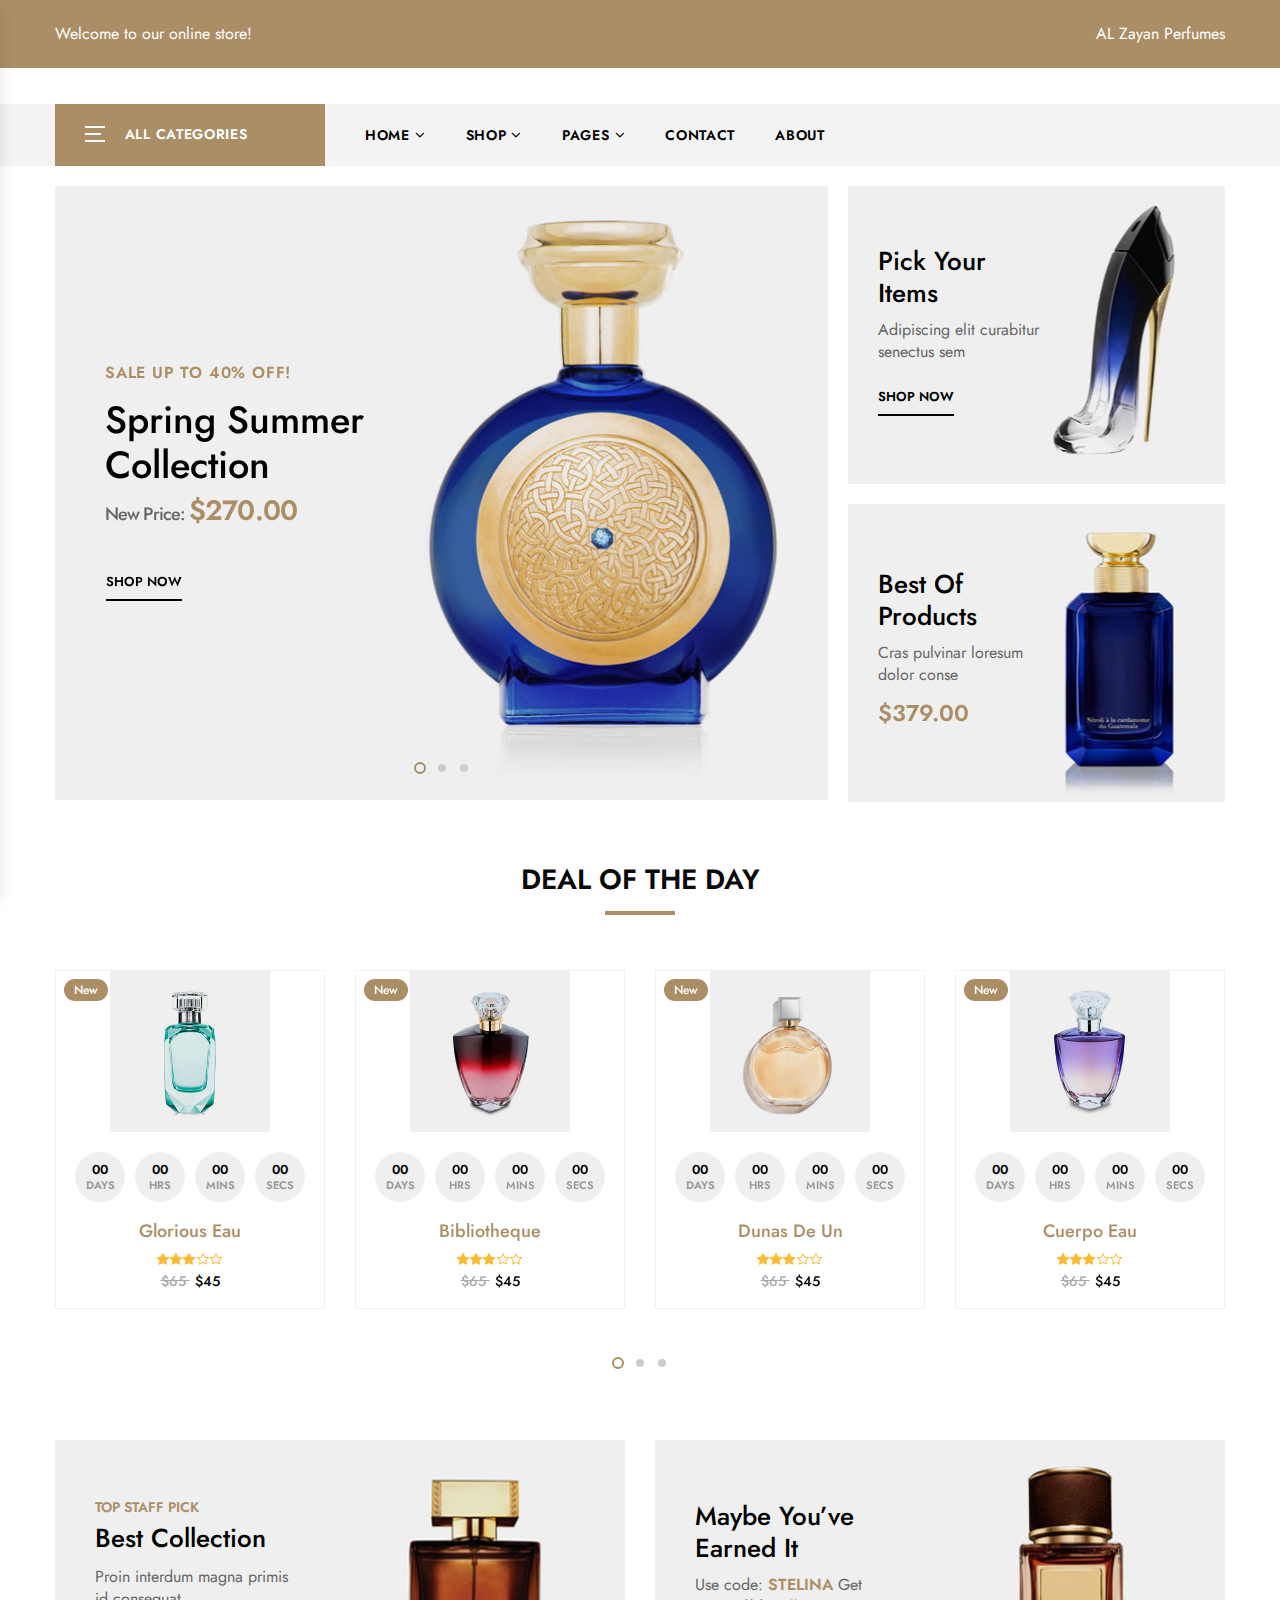
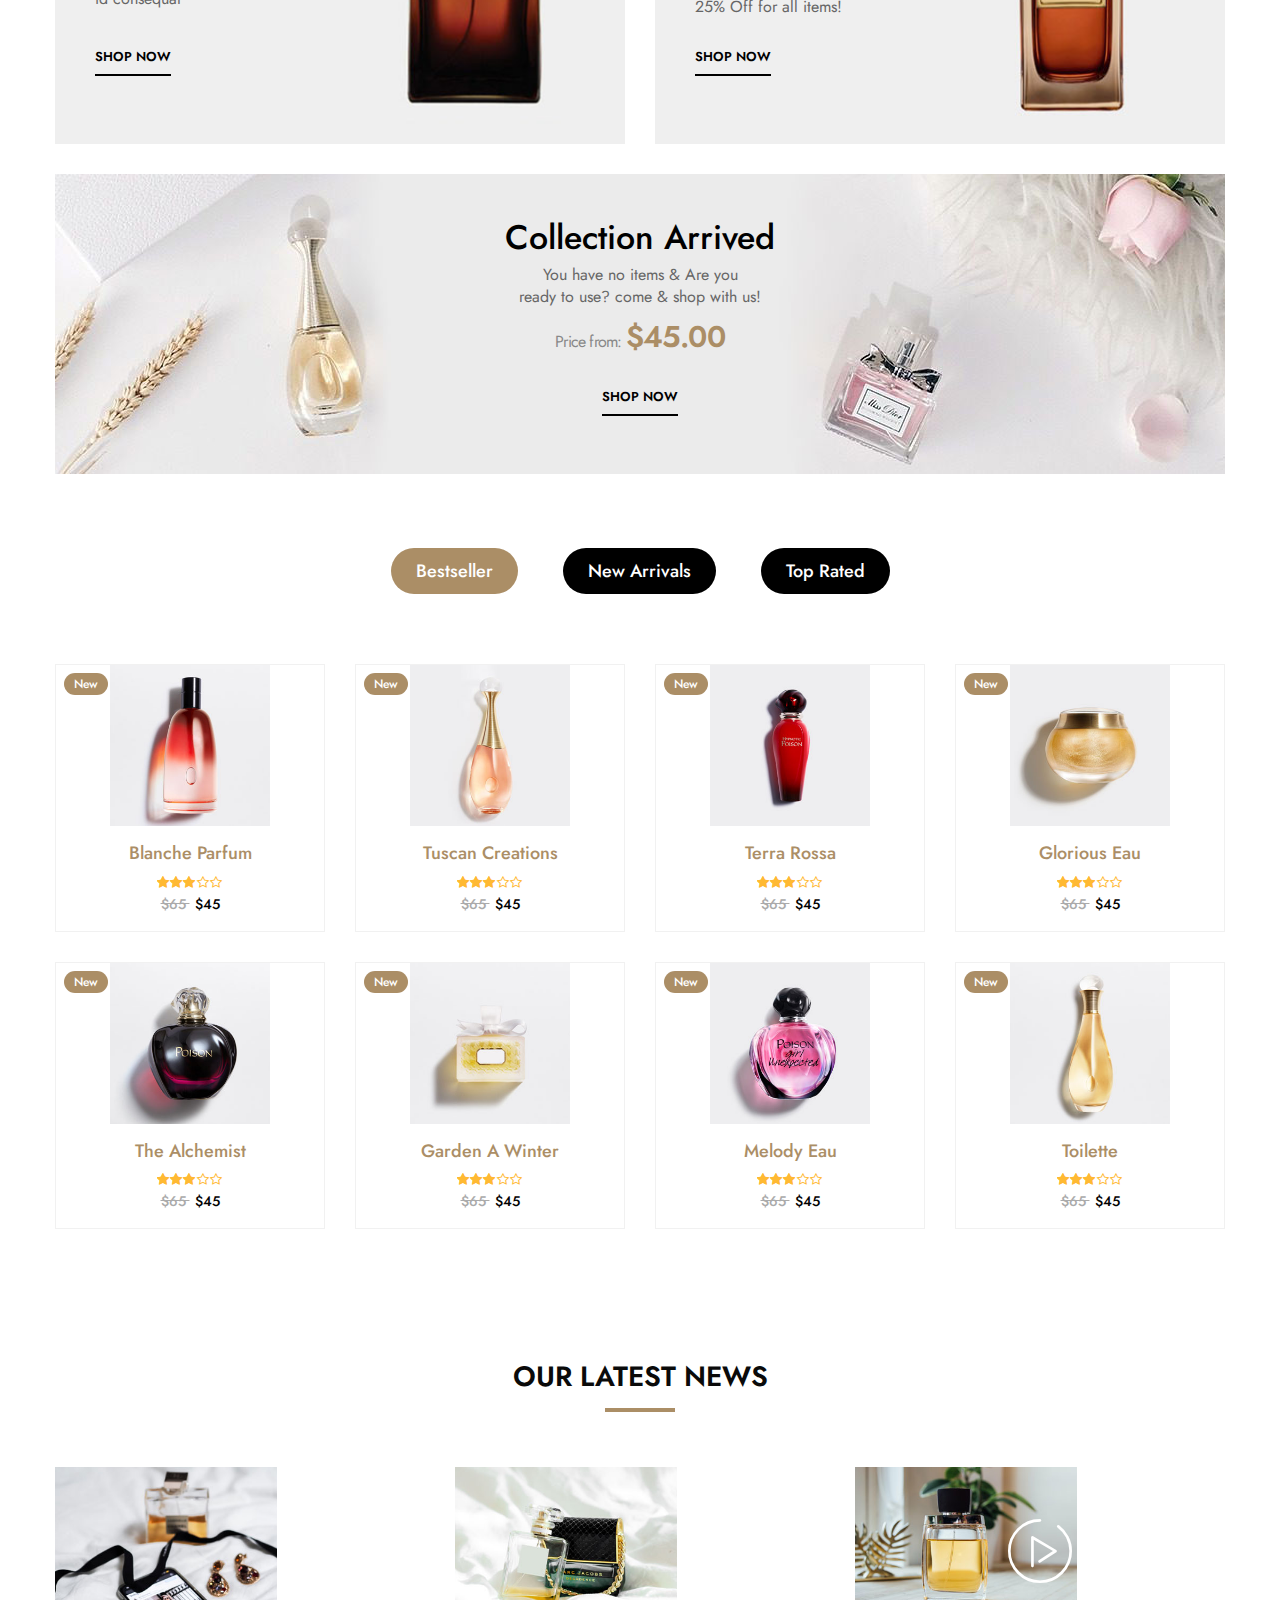
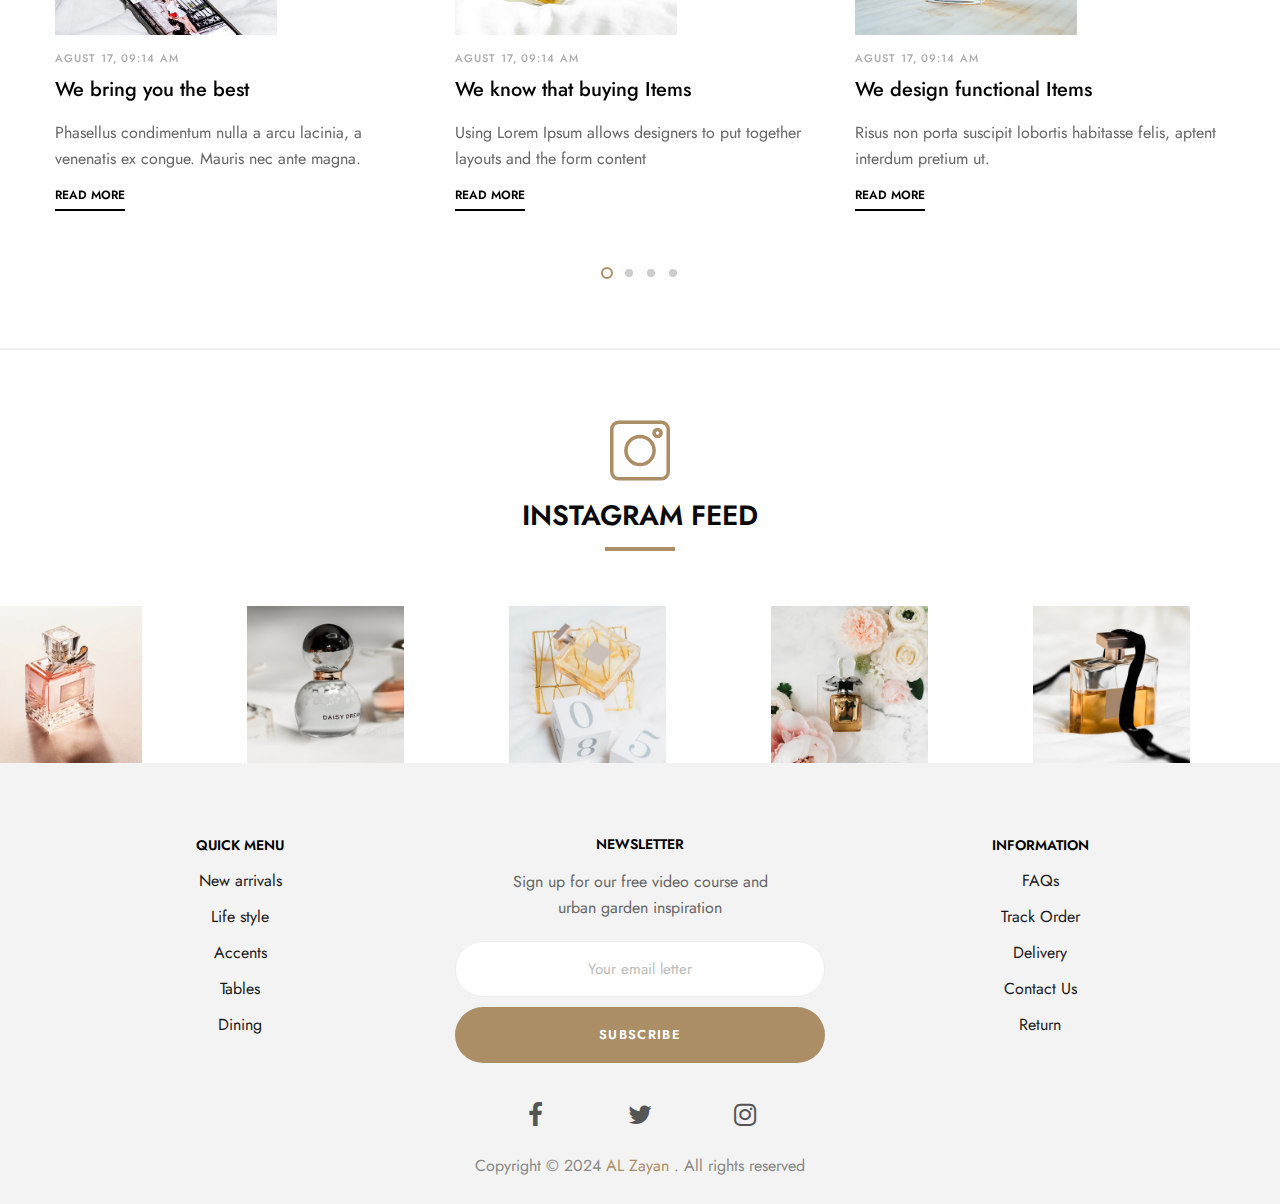
==== commit 75daa305: "Add files via upload" ====
--- a/index.html
+++ b/index.html
@@ -1,7 +1,7 @@
 <!DOCTYPE html>
 <html lang="en">
 
-<!-- Mirrored from ledthanhdat.vn/html/stelina/index.html by HTTrack Website Copier/3.x [XR&CO'2014], Wed, 13 Sep 2023 08:19:51 GMT -->
+
 <head>
     
     
@@ -310,12 +310,12 @@
                     </div>
                     <div class="block-content verticalmenu-content">
                         <ul class="stelina-nav-vertical vertical-menu stelina-clone-mobile-menu">
-                            <li class="menu-item">
+                            <!-- <li class="menu-item">
                                 <a href="#" class="stelina-menu-item-title" title="New Arrivals">New Arrivals</a>
-                            </li>
-                            <li class="menu-item">
+                            </li> -->
+                            <!-- <li class="menu-item">
                                 <a title="Hot Sale" href="#" class="stelina-menu-item-title">Hot Sale</a>
-                            </li>
+                            </li> -->
                             <li class="menu-item menu-item-has-children">
                                 <a title="Accessories" href="#" class="stelina-menu-item-title">Accessories</a>
                                 <span class="toggle-submenu"></span>
@@ -335,23 +335,24 @@
                                     <li class="menu-item">
                                         <a title="Bedroom" href="#" class="stelina-item-title">Bedroom</a>
                                     </li>
+                                    <li class="menu-item">
+                                        <a title="Tables" href="#" class="stelina-menu-item-title">Tables</a>
+                                    </li>
+                                    <li class="menu-item">
+                                        <a title="Dining" href="#" class="stelina-menu-item-title">Dining</a>
+                                    </li>
+                                    <li class="menu-item">
+                                        <a title="Lighting" href="#" class="stelina-menu-item-title">Lighting</a>
+                                    </li>
+                                    <li class="menu-item">
+                                        <a title="Office" href="#" class="stelina-menu-item-title">Office</a>
+                                    </li>
                                 </ul>
                             </li>
-                            <li class="menu-item">
+                            <!-- <li class="menu-item">
                                 <a title="Accents" href="#" class="stelina-menu-item-title">Accents</a>
-                            </li>
-                            <li class="menu-item">
-                                <a title="Tables" href="#" class="stelina-menu-item-title">Tables</a>
-                            </li>
-                            <li class="menu-item">
-                                <a title="Dining" href="#" class="stelina-menu-item-title">Dining</a>
-                            </li>
-                            <li class="menu-item">
-                                <a title="Lighting" href="#" class="stelina-menu-item-title">Lighting</a>
-                            </li>
-                            <li class="menu-item">
-                                <a title="Office" href="#" class="stelina-menu-item-title">Office</a>
-                            </li>
+                            </li> -->
+                            
                         </ul>
                     </div>
                 </div>
@@ -491,17 +492,18 @@
     <div class="wapper">
         <div class="item mobile-logo">
             <div class="logo">
-                <a href="#">
-                    <img src="assets/images/logo.png" alt="img">
+                <a href="index.html" style="color: #ab8e66;">
+                   <b style="font-size: larger; font-family: serif;">AL Zayan Perfume Store </b> 
+                    <!-- <img src="assets/images/logo/bb.jp" alt=""> -->
                 </a>
             </div>
         </div>
         <div class="item item mobile-search-box has-sub">
-            <a href="#">
+            <!-- <a href="#">
 						<span class="icon">
 							<i class="fa fa-search" aria-hidden="true"></i>
 						</span>
-            </a>
+            </a> -->
             <div class="block-sub">
                 <a href="#" class="close">
                     <i class="fa fa-times" aria-hidden="true"></i>
@@ -519,7 +521,7 @@
         <div class="item mobile-settings-box has-sub">
             <a href="#">
 						<span class="icon">
-							<i class="fa fa-cog" aria-hidden="true"></i>
+							<img src="assets/images/logo/bb.jpg" alt="">
 						</span>
             </a>
             <div class="block-sub">
@@ -527,9 +529,9 @@
                     <i class="fa fa-times" aria-hidden="true"></i>
                 </a>
                 <div class="block-sub-item">
-                    <h5 class="block-item-title">Currency</h5>
+                    <h5 class="block-item-title"> <a href="contact.html">CONTACT US</a> </h5>
                     <form class="currency-form stelina-language">
-                        <ul class="stelina-language-wrap">
+                        <!-- <ul class="stelina-language-wrap">
                             <li class="active">
                                 <a href="#">
 											<span>
@@ -551,7 +553,7 @@
 											</span>
                                 </a>
                             </li>
-                        </ul>
+                        </ul> -->
                     </form>
                 </div>
             </div>
@@ -2942,7 +2944,7 @@
         </div>
     </div>
 </footer>
-<div class="footer-device-mobile">
+<!-- <div class="footer-device-mobile">
     <div class="wapper">
         <div class="footer-device-mobile-item device-home">
             <a href="index.html">
@@ -2980,7 +2982,7 @@
             </a>
         </div>
     </div>
-</div>
+</div> -->
 <a href="#" class="backtotop">
     <i class="fa fa-angle-double-up"></i>
 </a>
@@ -3005,5 +3007,5 @@
 <script src="assets/js/frontend-plugin.js"></script>
 </body>
 
-<!-- Mirrored from ledthanhdat.vn/html/stelina/index.html by HTTrack Website Copier/3.x [XR&CO'2014], Wed, 13 Sep 2023 08:19:51 GMT -->
+
 </html>--- a/assets/css/pe-icon-7-stroke.css
+++ b/assets/css/pe-icon-7-stroke.css
@@ -0,0 +1,632 @@
+@font-face {
+	font-family: 'Pe-icon-7-stroke';
+	src:url('../fonts/Pe-icon-7-strokebb1d.eot?d7yf1v');
+	src:url('../fonts/Pe-icon-7-stroked41d.eot?#iefixd7yf1v') format('embedded-opentype'),
+		url('../fonts/Pe-icon-7-strokebb1d.woff?d7yf1v') format('woff'),
+		url('../fonts/Pe-icon-7-strokebb1d.ttf?d7yf1v') format('truetype'),
+		url('../fonts/Pe-icon-7-strokebb1d.svg?d7yf1v#Pe-icon-7-stroke') format('svg');
+	font-weight: normal;
+	font-style: normal;
+}
+
+[class^="pe-7s-"], [class*=" pe-7s-"] {
+	display: inline-block;
+	font-family: 'Pe-icon-7-stroke';
+	speak: none;
+	font-style: normal;
+	font-weight: normal;
+	font-variant: normal;
+	text-transform: none;
+	line-height: 1;
+
+	/* Better Font Rendering =========== */
+	-webkit-font-smoothing: antialiased;
+	-moz-osx-font-smoothing: grayscale;
+}
+
+.pe-7s-album:before {
+	content: "\e6aa";
+}
+.pe-7s-arc:before {
+	content: "\e6ab";
+}
+.pe-7s-back-2:before {
+	content: "\e6ac";
+}
+.pe-7s-bandaid:before {
+	content: "\e6ad";
+}
+.pe-7s-car:before {
+	content: "\e6ae";
+}
+.pe-7s-diamond:before {
+	content: "\e6af";
+}
+.pe-7s-door-lock:before {
+	content: "\e6b0";
+}
+.pe-7s-eyedropper:before {
+	content: "\e6b1";
+}
+.pe-7s-female:before {
+	content: "\e6b2";
+}
+.pe-7s-gym:before {
+	content: "\e6b3";
+}
+.pe-7s-hammer:before {
+	content: "\e6b4";
+}
+.pe-7s-headphones:before {
+	content: "\e6b5";
+}
+.pe-7s-helm:before {
+	content: "\e6b6";
+}
+.pe-7s-hourglass:before {
+	content: "\e6b7";
+}
+.pe-7s-leaf:before {
+	content: "\e6b8";
+}
+.pe-7s-magic-wand:before {
+	content: "\e6b9";
+}
+.pe-7s-male:before {
+	content: "\e6ba";
+}
+.pe-7s-map-2:before {
+	content: "\e6bb";
+}
+.pe-7s-next-2:before {
+	content: "\e6bc";
+}
+.pe-7s-paint-bucket:before {
+	content: "\e6bd";
+}
+.pe-7s-pendrive:before {
+	content: "\e6be";
+}
+.pe-7s-photo:before {
+	content: "\e6bf";
+}
+.pe-7s-piggy:before {
+	content: "\e6c0";
+}
+.pe-7s-plugin:before {
+	content: "\e6c1";
+}
+.pe-7s-refresh-2:before {
+	content: "\e6c2";
+}
+.pe-7s-rocket:before {
+	content: "\e6c3";
+}
+.pe-7s-settings:before {
+	content: "\e6c4";
+}
+.pe-7s-shield:before {
+	content: "\e6c5";
+}
+.pe-7s-smile:before {
+	content: "\e6c6";
+}
+.pe-7s-usb:before {
+	content: "\e6c7";
+}
+.pe-7s-vector:before {
+	content: "\e6c8";
+}
+.pe-7s-wine:before {
+	content: "\e6c9";
+}
+.pe-7s-cloud-upload:before {
+	content: "\e68a";
+}
+.pe-7s-cash:before {
+	content: "\e68c";
+}
+.pe-7s-close:before {
+	content: "\e680";
+}
+.pe-7s-bluetooth:before {
+	content: "\e68d";
+}
+.pe-7s-cloud-download:before {
+	content: "\e68b";
+}
+.pe-7s-way:before {
+	content: "\e68e";
+}
+.pe-7s-close-circle:before {
+	content: "\e681";
+}
+.pe-7s-id:before {
+	content: "\e68f";
+}
+.pe-7s-angle-up:before {
+	content: "\e682";
+}
+.pe-7s-wristwatch:before {
+	content: "\e690";
+}
+.pe-7s-angle-up-circle:before {
+	content: "\e683";
+}
+.pe-7s-world:before {
+	content: "\e691";
+}
+.pe-7s-angle-right:before {
+	content: "\e684";
+}
+.pe-7s-volume:before {
+	content: "\e692";
+}
+.pe-7s-angle-right-circle:before {
+	content: "\e685";
+}
+.pe-7s-users:before {
+	content: "\e693";
+}
+.pe-7s-angle-left:before {
+	content: "\e686";
+}
+.pe-7s-user-female:before {
+	content: "\e694";
+}
+.pe-7s-angle-left-circle:before {
+	content: "\e687";
+}
+.pe-7s-up-arrow:before {
+	content: "\e695";
+}
+.pe-7s-angle-down:before {
+	content: "\e688";
+}
+.pe-7s-switch:before {
+	content: "\e696";
+}
+.pe-7s-angle-down-circle:before {
+	content: "\e689";
+}
+.pe-7s-scissors:before {
+	content: "\e697";
+}
+.pe-7s-wallet:before {
+	content: "\e600";
+}
+.pe-7s-safe:before {
+	content: "\e698";
+}
+.pe-7s-volume2:before {
+	content: "\e601";
+}
+.pe-7s-volume1:before {
+	content: "\e602";
+}
+.pe-7s-voicemail:before {
+	content: "\e603";
+}
+.pe-7s-video:before {
+	content: "\e604";
+}
+.pe-7s-user:before {
+	content: "\e605";
+}
+.pe-7s-upload:before {
+	content: "\e606";
+}
+.pe-7s-unlock:before {
+	content: "\e607";
+}
+.pe-7s-umbrella:before {
+	content: "\e608";
+}
+.pe-7s-trash:before {
+	content: "\e609";
+}
+.pe-7s-tools:before {
+	content: "\e60a";
+}
+.pe-7s-timer:before {
+	content: "\e60b";
+}
+.pe-7s-ticket:before {
+	content: "\e60c";
+}
+.pe-7s-target:before {
+	content: "\e60d";
+}
+.pe-7s-sun:before {
+	content: "\e60e";
+}
+.pe-7s-study:before {
+	content: "\e60f";
+}
+.pe-7s-stopwatch:before {
+	content: "\e610";
+}
+.pe-7s-star:before {
+	content: "\e611";
+}
+.pe-7s-speaker:before {
+	content: "\e612";
+}
+.pe-7s-signal:before {
+	content: "\e613";
+}
+.pe-7s-shuffle:before {
+	content: "\e614";
+}
+.pe-7s-shopbag:before {
+	content: "\e615";
+}
+.pe-7s-share:before {
+	content: "\e616";
+}
+.pe-7s-server:before {
+	content: "\e617";
+}
+.pe-7s-search:before {
+	content: "\e618";
+}
+.pe-7s-film:before {
+	content: "\e6a5";
+}
+.pe-7s-science:before {
+	content: "\e619";
+}
+.pe-7s-disk:before {
+	content: "\e6a6";
+}
+.pe-7s-ribbon:before {
+	content: "\e61a";
+}
+.pe-7s-repeat:before {
+	content: "\e61b";
+}
+.pe-7s-refresh:before {
+	content: "\e61c";
+}
+.pe-7s-add-user:before {
+	content: "\e6a9";
+}
+.pe-7s-refresh-cloud:before {
+	content: "\e61d";
+}
+.pe-7s-paperclip:before {
+	content: "\e69c";
+}
+.pe-7s-radio:before {
+	content: "\e61e";
+}
+.pe-7s-note2:before {
+	content: "\e69d";
+}
+.pe-7s-print:before {
+	content: "\e61f";
+}
+.pe-7s-network:before {
+	content: "\e69e";
+}
+.pe-7s-prev:before {
+	content: "\e620";
+}
+.pe-7s-mute:before {
+	content: "\e69f";
+}
+.pe-7s-power:before {
+	content: "\e621";
+}
+.pe-7s-medal:before {
+	content: "\e6a0";
+}
+.pe-7s-portfolio:before {
+	content: "\e622";
+}
+.pe-7s-like2:before {
+	content: "\e6a1";
+}
+.pe-7s-plus:before {
+	content: "\e623";
+}
+.pe-7s-left-arrow:before {
+	content: "\e6a2";
+}
+.pe-7s-play:before {
+	content: "\e624";
+}
+.pe-7s-key:before {
+	content: "\e6a3";
+}
+.pe-7s-plane:before {
+	content: "\e625";
+}
+.pe-7s-joy:before {
+	content: "\e6a4";
+}
+.pe-7s-photo-gallery:before {
+	content: "\e626";
+}
+.pe-7s-pin:before {
+	content: "\e69b";
+}
+.pe-7s-phone:before {
+	content: "\e627";
+}
+.pe-7s-plug:before {
+	content: "\e69a";
+}
+.pe-7s-pen:before {
+	content: "\e628";
+}
+.pe-7s-right-arrow:before {
+	content: "\e699";
+}
+.pe-7s-paper-plane:before {
+	content: "\e629";
+}
+.pe-7s-delete-user:before {
+	content: "\e6a7";
+}
+.pe-7s-paint:before {
+	content: "\e62a";
+}
+.pe-7s-bottom-arrow:before {
+	content: "\e6a8";
+}
+.pe-7s-notebook:before {
+	content: "\e62b";
+}
+.pe-7s-note:before {
+	content: "\e62c";
+}
+.pe-7s-next:before {
+	content: "\e62d";
+}
+.pe-7s-news-paper:before {
+	content: "\e62e";
+}
+.pe-7s-musiclist:before {
+	content: "\e62f";
+}
+.pe-7s-music:before {
+	content: "\e630";
+}
+.pe-7s-mouse:before {
+	content: "\e631";
+}
+.pe-7s-more:before {
+	content: "\e632";
+}
+.pe-7s-moon:before {
+	content: "\e633";
+}
+.pe-7s-monitor:before {
+	content: "\e634";
+}
+.pe-7s-micro:before {
+	content: "\e635";
+}
+.pe-7s-menu:before {
+	content: "\e636";
+}
+.pe-7s-map:before {
+	content: "\e637";
+}
+.pe-7s-map-marker:before {
+	content: "\e638";
+}
+.pe-7s-mail:before {
+	content: "\e639";
+}
+.pe-7s-mail-open:before {
+	content: "\e63a";
+}
+.pe-7s-mail-open-file:before {
+	content: "\e63b";
+}
+.pe-7s-magnet:before {
+	content: "\e63c";
+}
+.pe-7s-loop:before {
+	content: "\e63d";
+}
+.pe-7s-look:before {
+	content: "\e63e";
+}
+.pe-7s-lock:before {
+	content: "\e63f";
+}
+.pe-7s-lintern:before {
+	content: "\e640";
+}
+.pe-7s-link:before {
+	content: "\e641";
+}
+.pe-7s-like:before {
+	content: "\e642";
+}
+.pe-7s-light:before {
+	content: "\e643";
+}
+.pe-7s-less:before {
+	content: "\e644";
+}
+.pe-7s-keypad:before {
+	content: "\e645";
+}
+.pe-7s-junk:before {
+	content: "\e646";
+}
+.pe-7s-info:before {
+	content: "\e647";
+}
+.pe-7s-home:before {
+	content: "\e648";
+}
+.pe-7s-help2:before {
+	content: "\e649";
+}
+.pe-7s-help1:before {
+	content: "\e64a";
+}
+.pe-7s-graph3:before {
+	content: "\e64b";
+}
+.pe-7s-graph2:before {
+	content: "\e64c";
+}
+.pe-7s-graph1:before {
+	content: "\e64d";
+}
+.pe-7s-graph:before {
+	content: "\e64e";
+}
+.pe-7s-global:before {
+	content: "\e64f";
+}
+.pe-7s-gleam:before {
+	content: "\e650";
+}
+.pe-7s-glasses:before {
+	content: "\e651";
+}
+.pe-7s-gift:before {
+	content: "\e652";
+}
+.pe-7s-folder:before {
+	content: "\e653";
+}
+.pe-7s-flag:before {
+	content: "\e654";
+}
+.pe-7s-filter:before {
+	content: "\e655";
+}
+.pe-7s-file:before {
+	content: "\e656";
+}
+.pe-7s-expand1:before {
+	content: "\e657";
+}
+.pe-7s-exapnd2:before {
+	content: "\e658";
+}
+.pe-7s-edit:before {
+	content: "\e659";
+}
+.pe-7s-drop:before {
+	content: "\e65a";
+}
+.pe-7s-drawer:before {
+	content: "\e65b";
+}
+.pe-7s-download:before {
+	content: "\e65c";
+}
+.pe-7s-display2:before {
+	content: "\e65d";
+}
+.pe-7s-display1:before {
+	content: "\e65e";
+}
+.pe-7s-diskette:before {
+	content: "\e65f";
+}
+.pe-7s-date:before {
+	content: "\e660";
+}
+.pe-7s-cup:before {
+	content: "\e661";
+}
+.pe-7s-culture:before {
+	content: "\e662";
+}
+.pe-7s-crop:before {
+	content: "\e663";
+}
+.pe-7s-credit:before {
+	content: "\e664";
+}
+.pe-7s-copy-file:before {
+	content: "\e665";
+}
+.pe-7s-config:before {
+	content: "\e666";
+}
+.pe-7s-compass:before {
+	content: "\e667";
+}
+.pe-7s-comment:before {
+	content: "\e668";
+}
+.pe-7s-coffee:before {
+	content: "\e669";
+}
+.pe-7s-cloud:before {
+	content: "\e66a";
+}
+.pe-7s-clock:before {
+	content: "\e66b";
+}
+.pe-7s-check:before {
+	content: "\e66c";
+}
+.pe-7s-chat:before {
+	content: "\e66d";
+}
+.pe-7s-cart:before {
+	content: "\e66e";
+}
+.pe-7s-camera:before {
+	content: "\e66f";
+}
+.pe-7s-call:before {
+	content: "\e670";
+}
+.pe-7s-calculator:before {
+	content: "\e671";
+}
+.pe-7s-browser:before {
+	content: "\e672";
+}
+.pe-7s-box2:before {
+	content: "\e673";
+}
+.pe-7s-box1:before {
+	content: "\e674";
+}
+.pe-7s-bookmarks:before {
+	content: "\e675";
+}
+.pe-7s-bicycle:before {
+	content: "\e676";
+}
+.pe-7s-bell:before {
+	content: "\e677";
+}
+.pe-7s-battery:before {
+	content: "\e678";
+}
+.pe-7s-ball:before {
+	content: "\e679";
+}
+.pe-7s-back:before {
+	content: "\e67a";
+}
+.pe-7s-attention:before {
+	content: "\e67b";
+}
+.pe-7s-anchor:before {
+	content: "\e67c";
+}
+.pe-7s-albums:before {
+	content: "\e67d";
+}
+.pe-7s-alarm:before {
+	content: "\e67e";
+}
+.pe-7s-airplay:before {
+	content: "\e67f";
+}
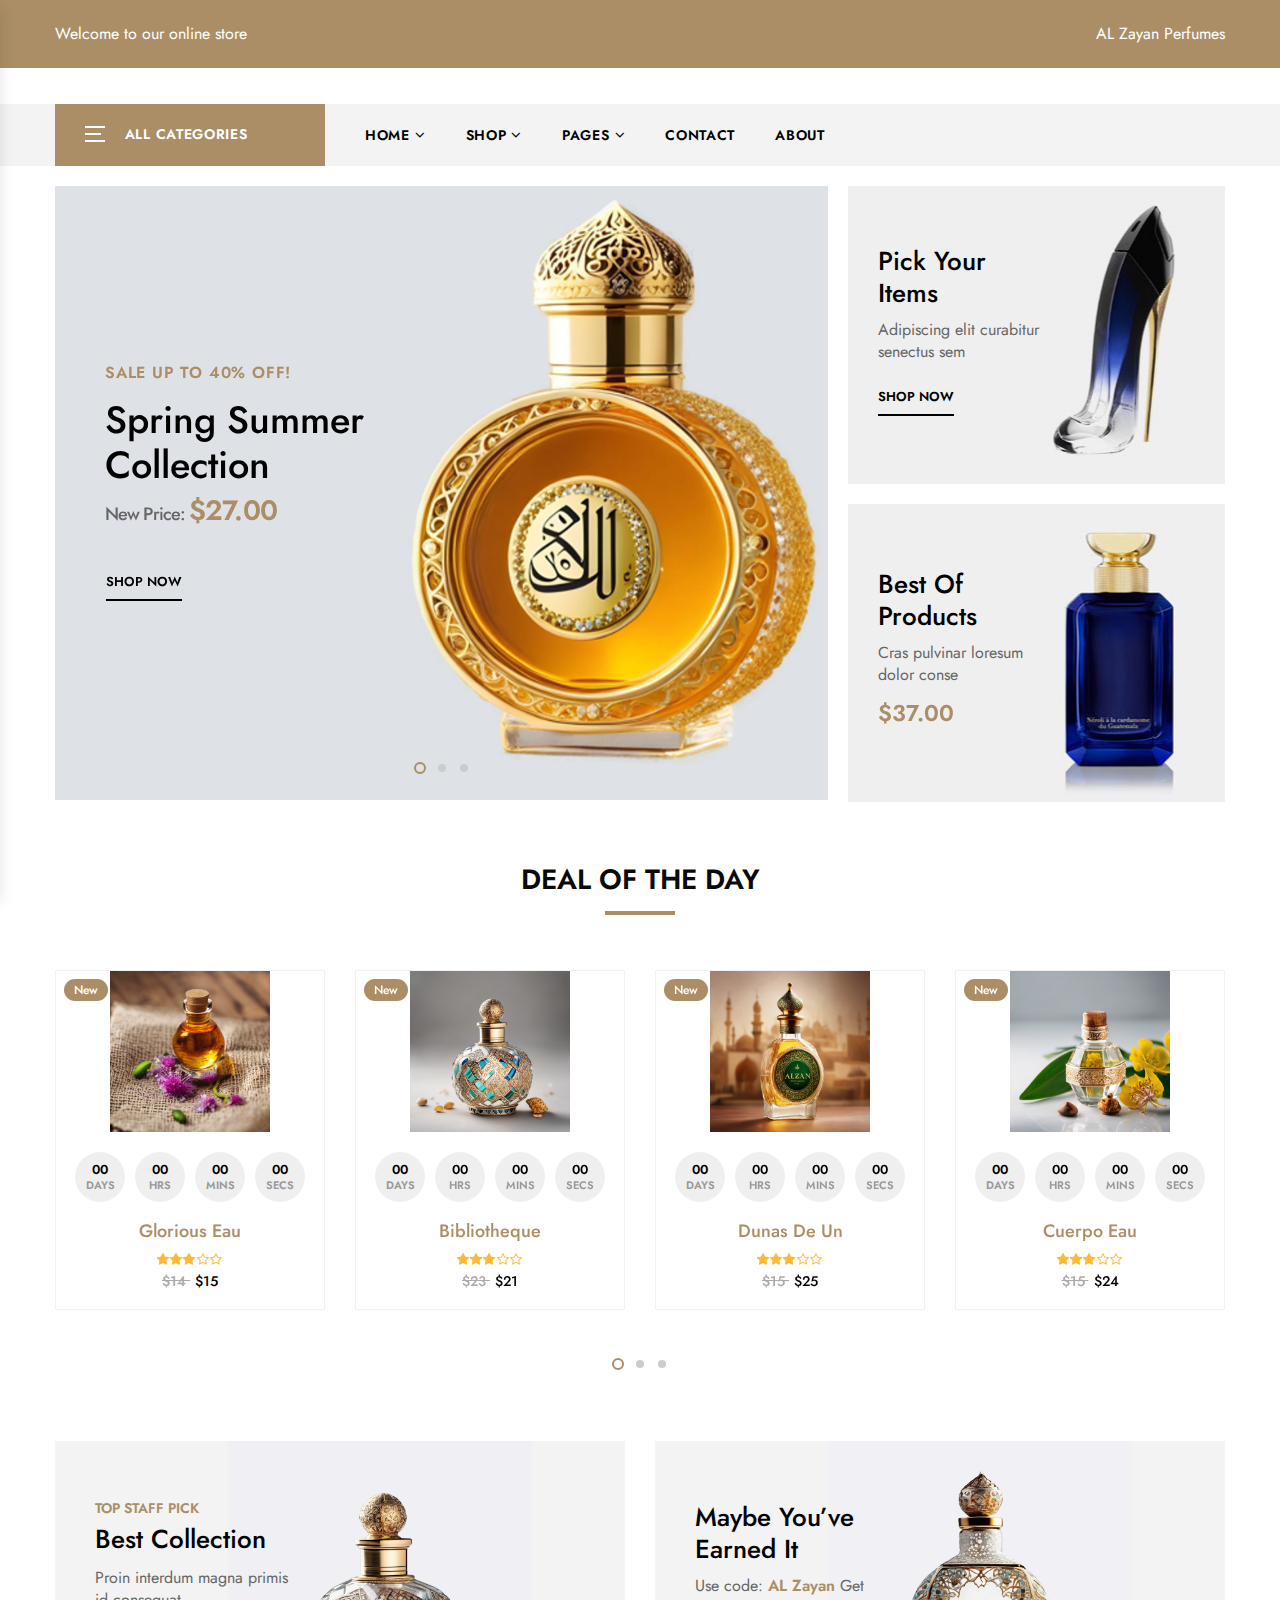
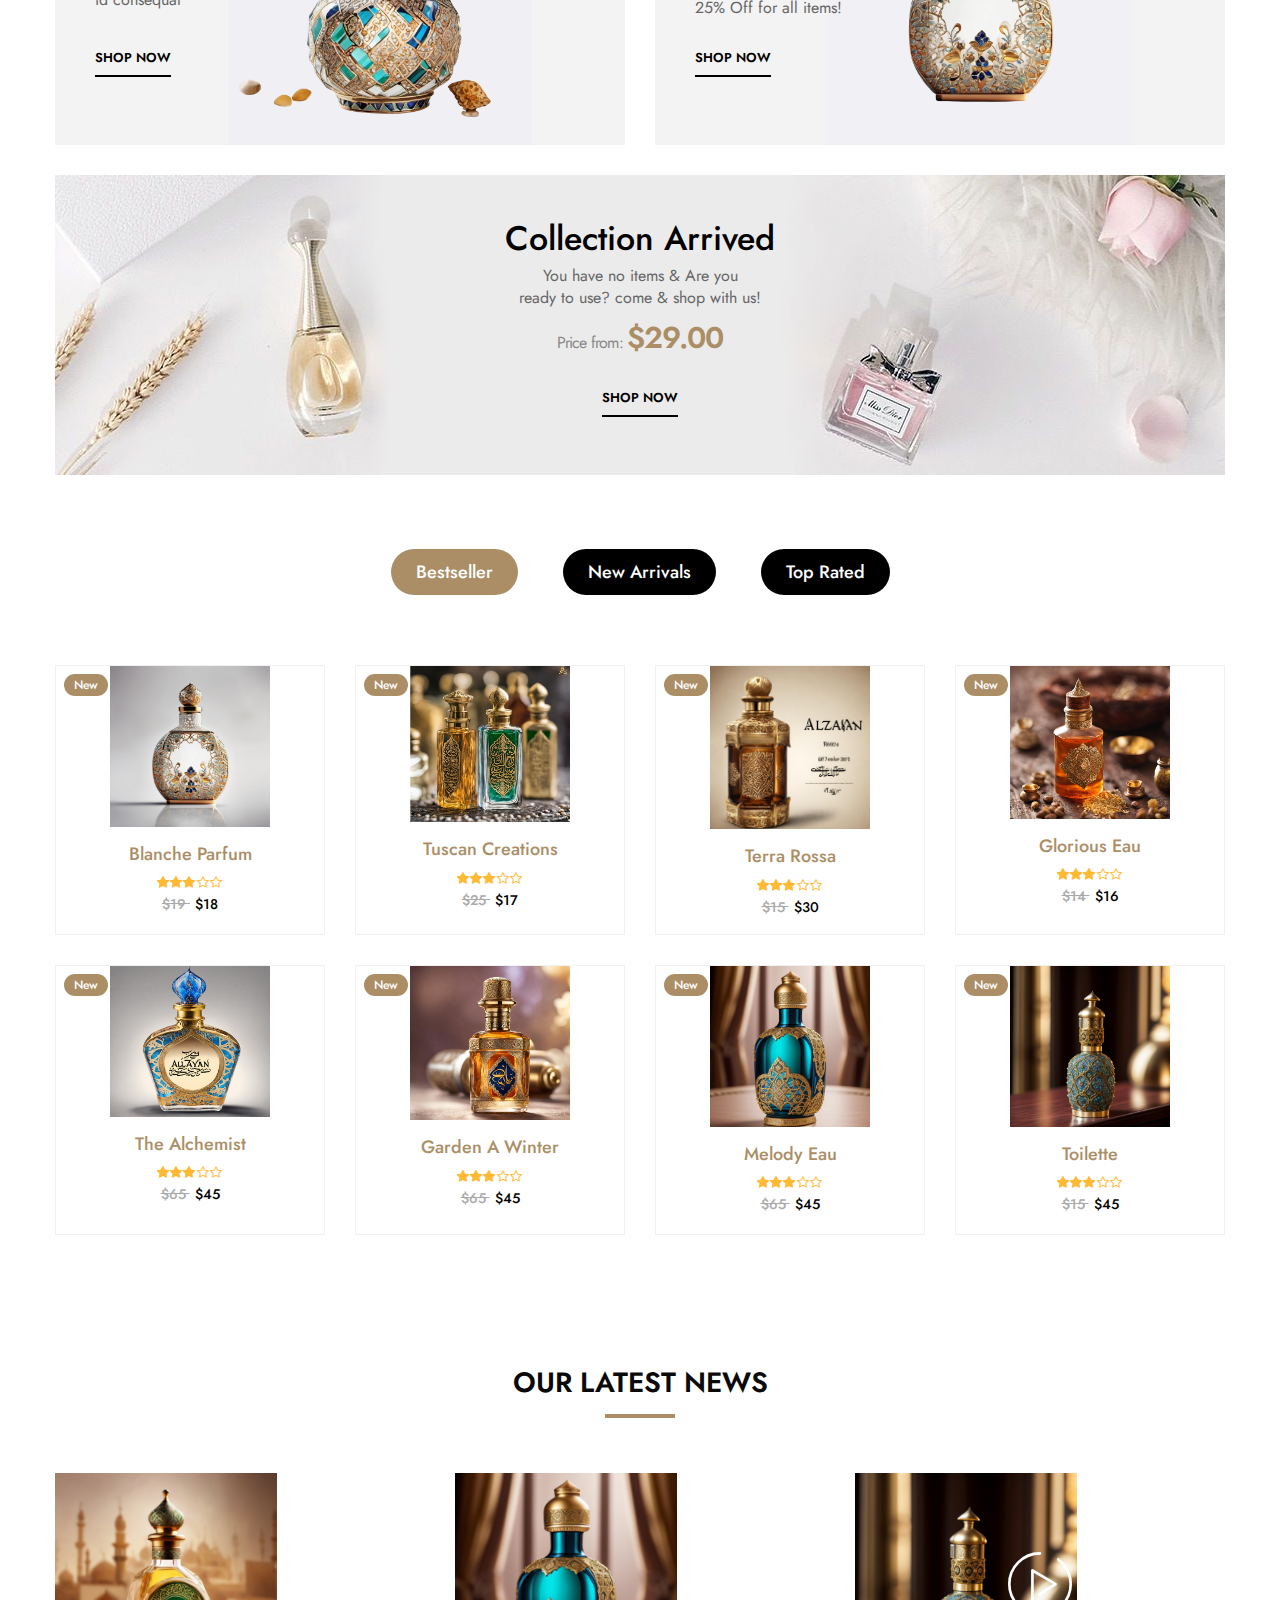
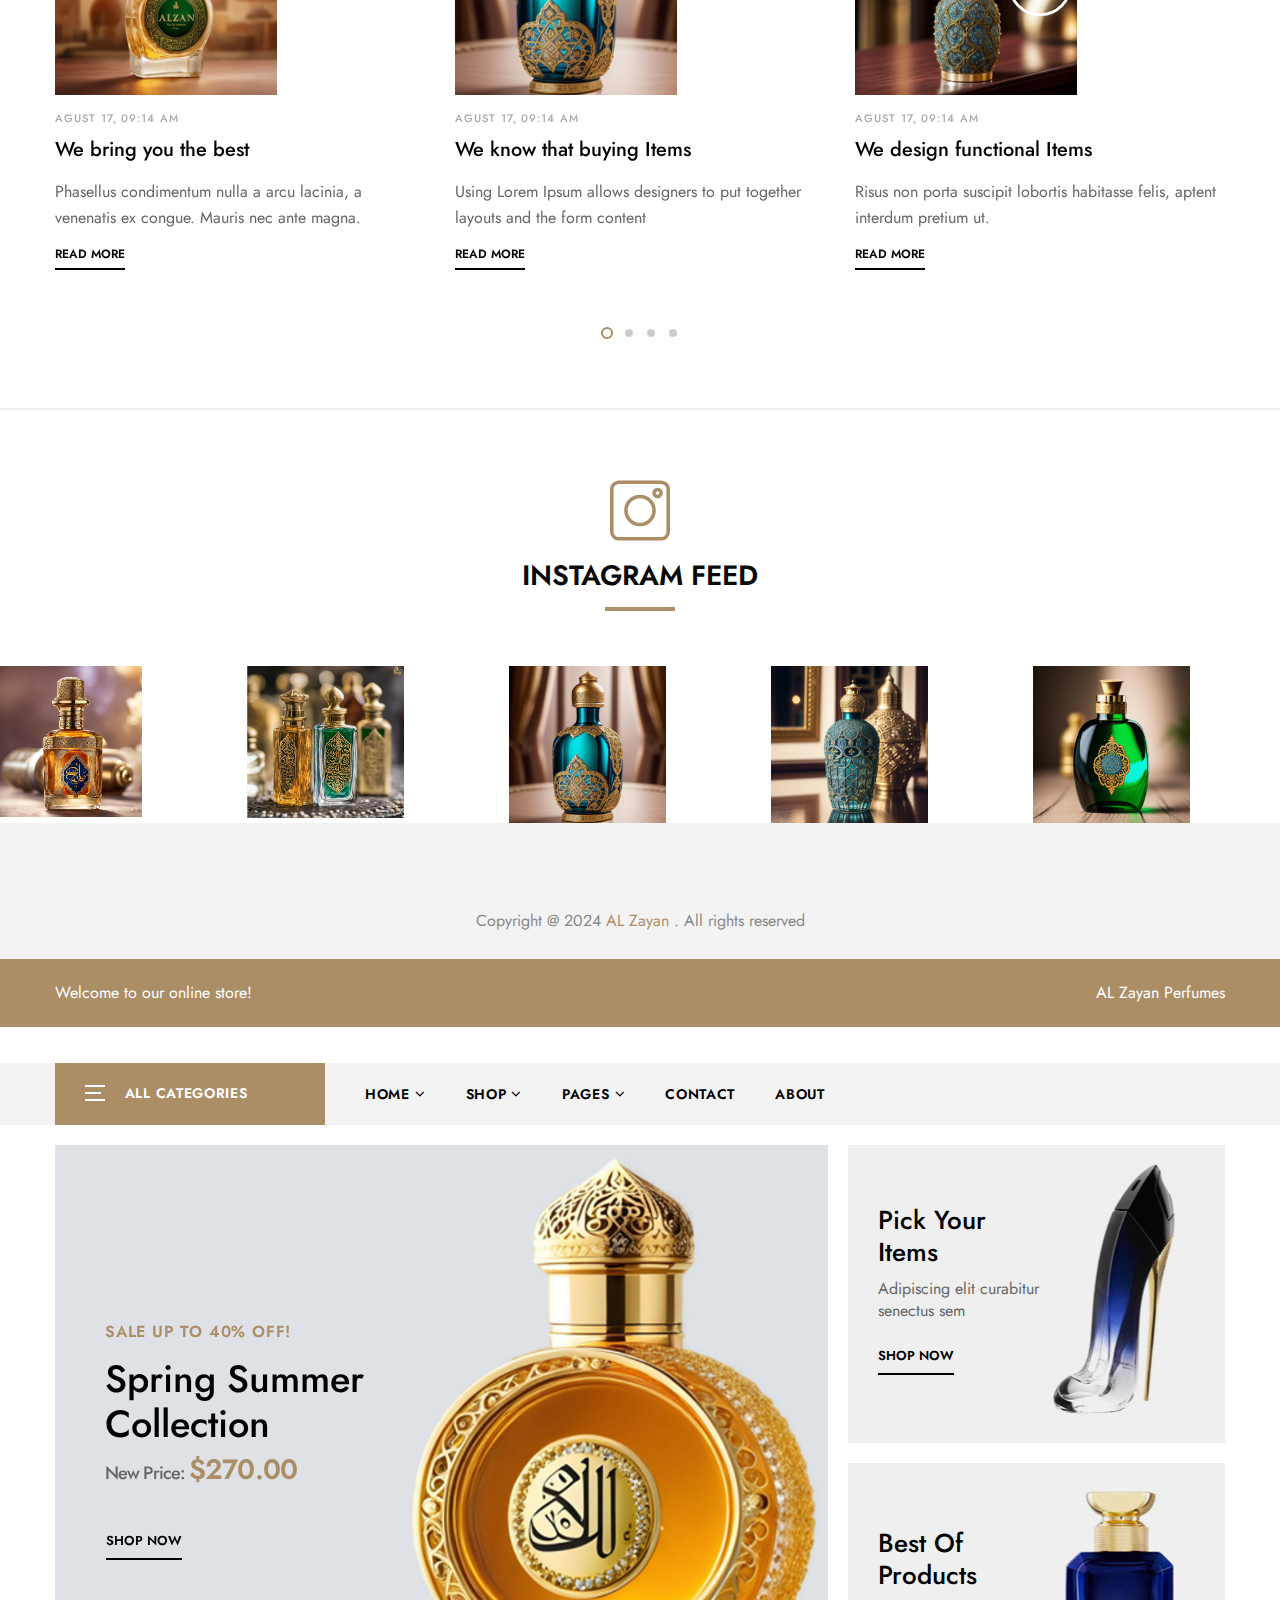
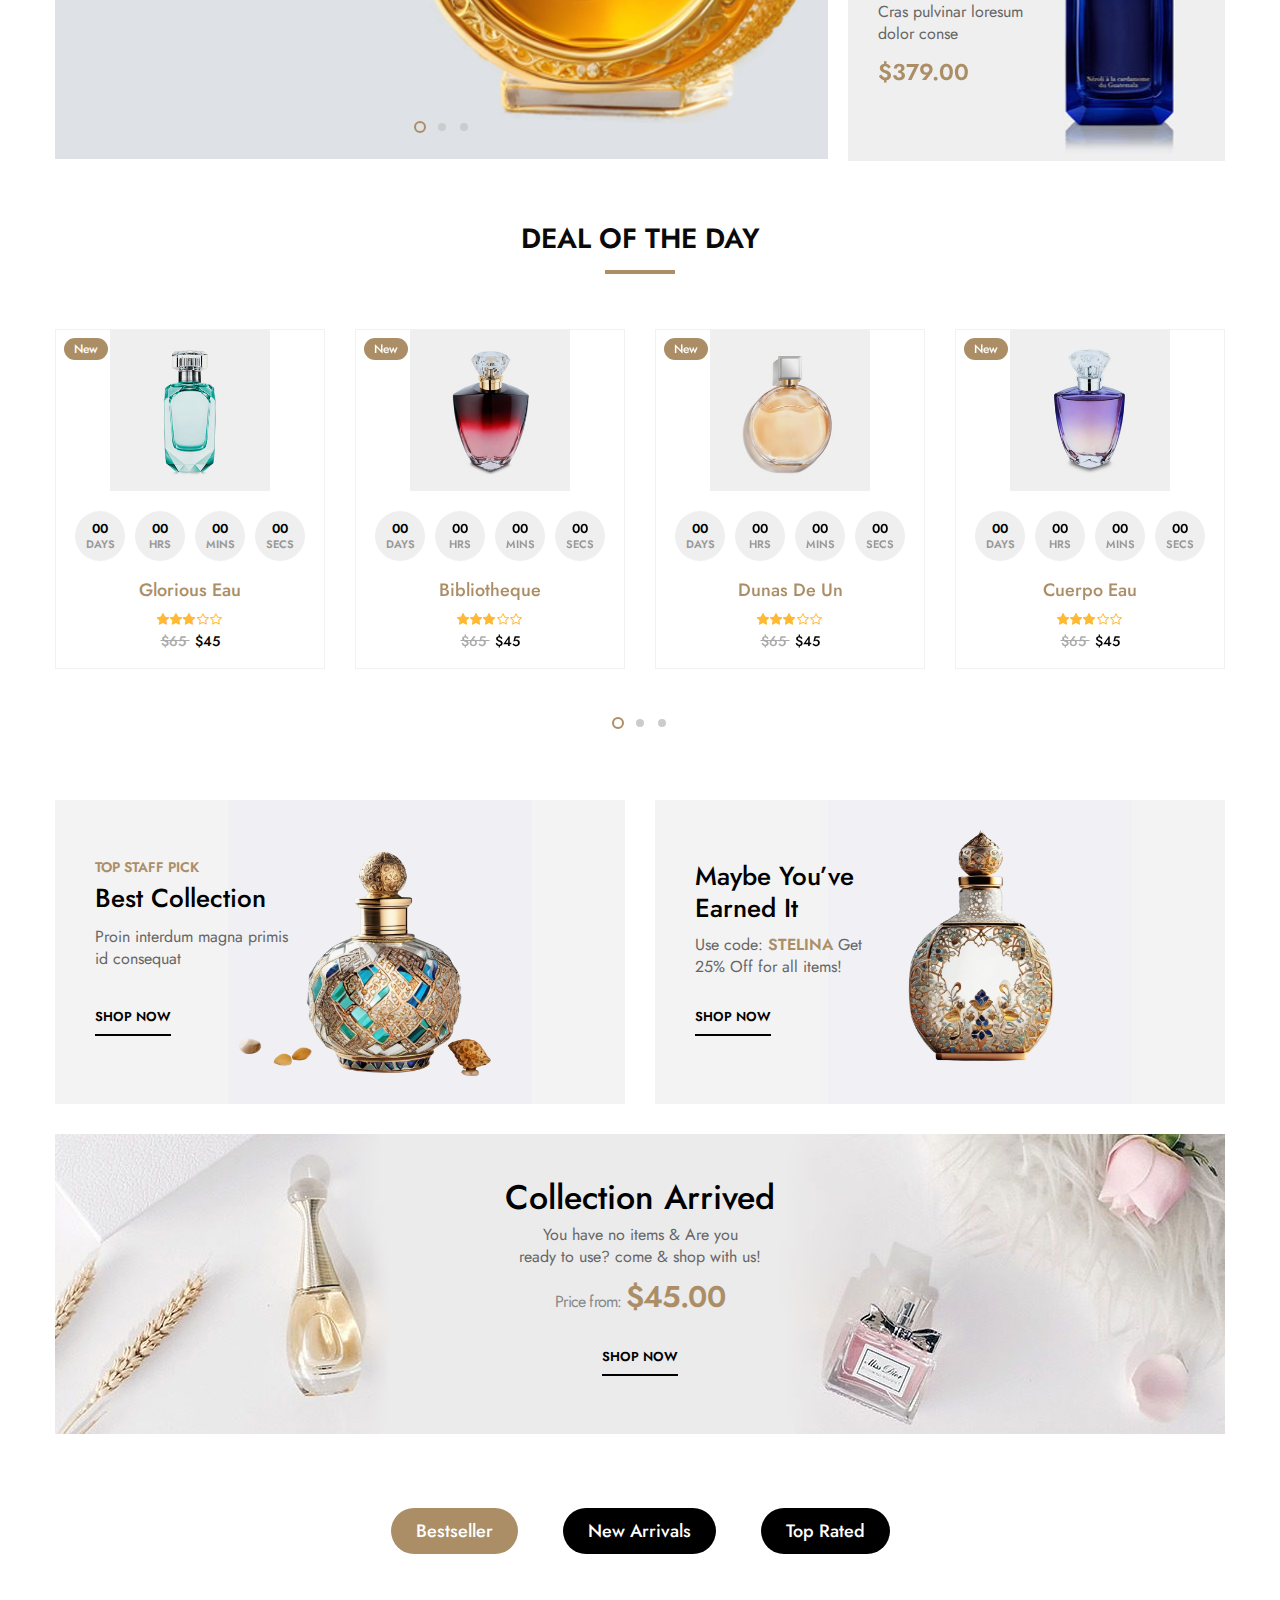
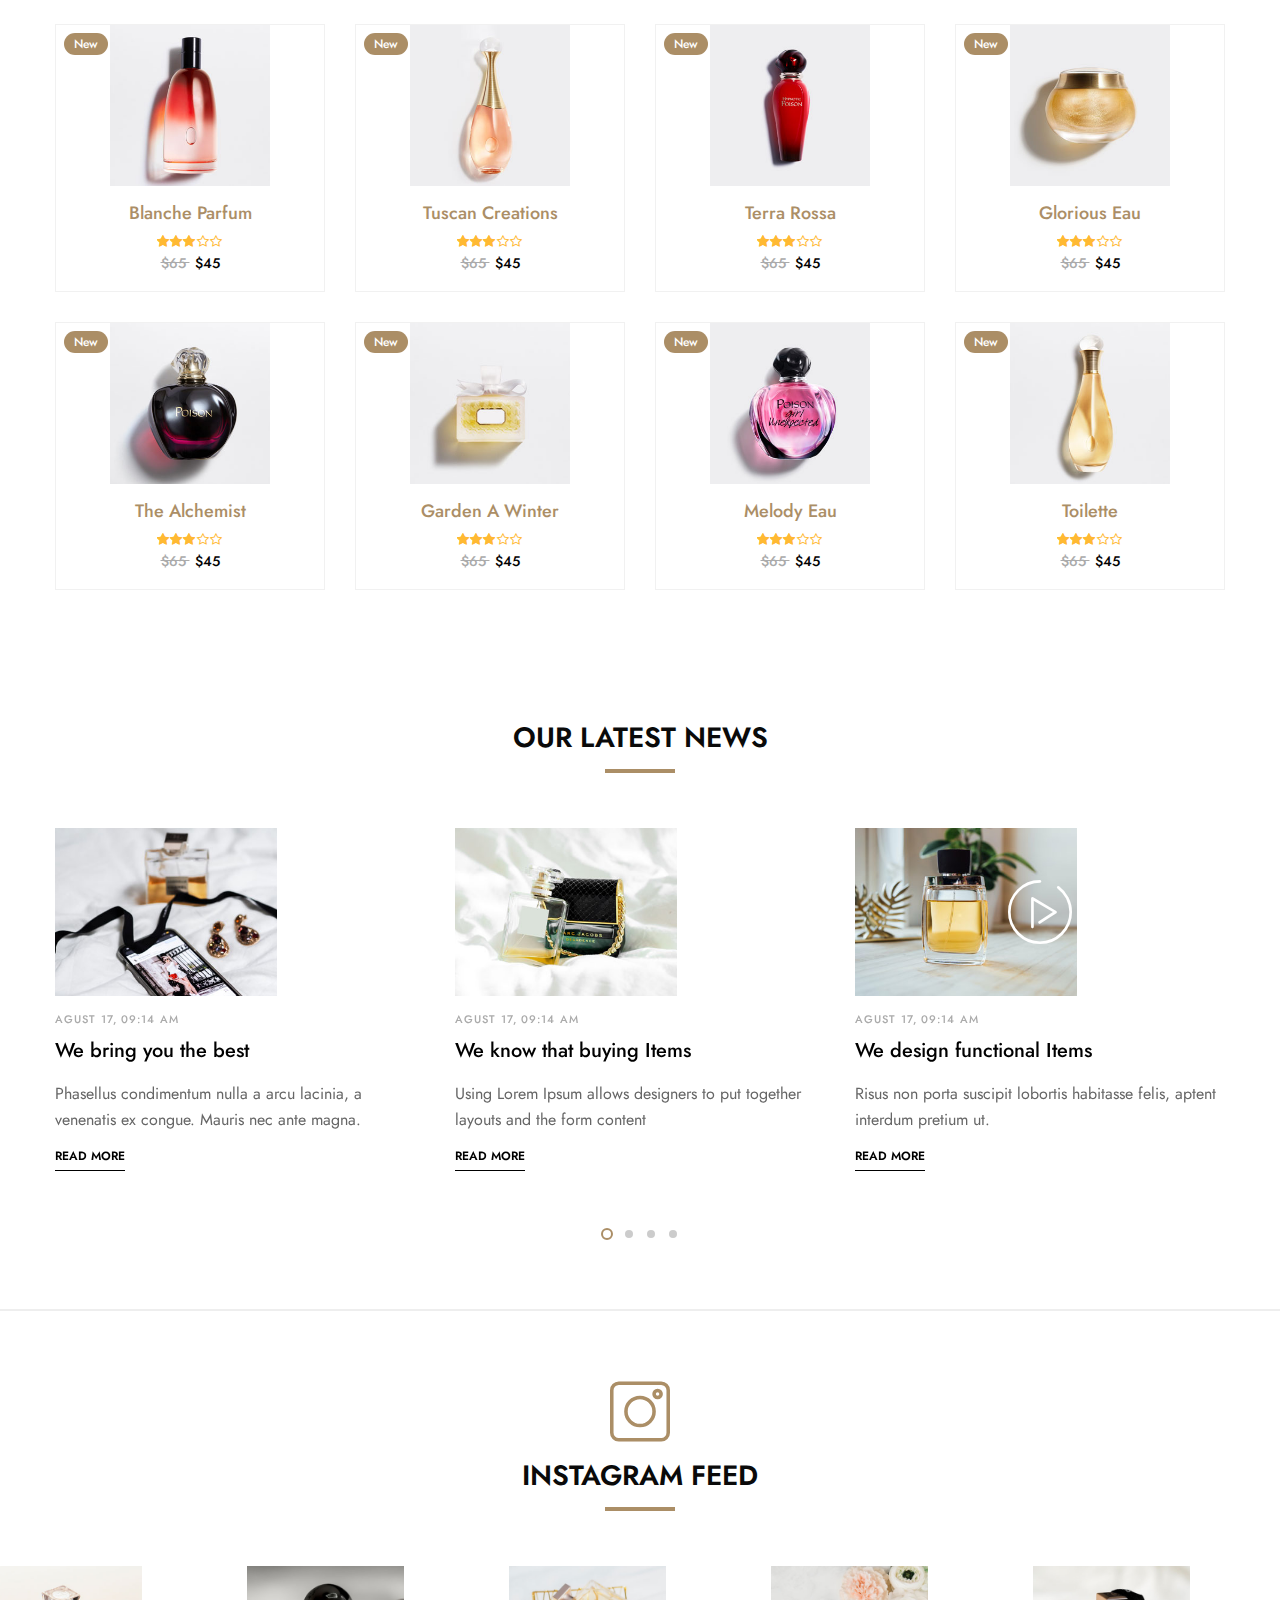
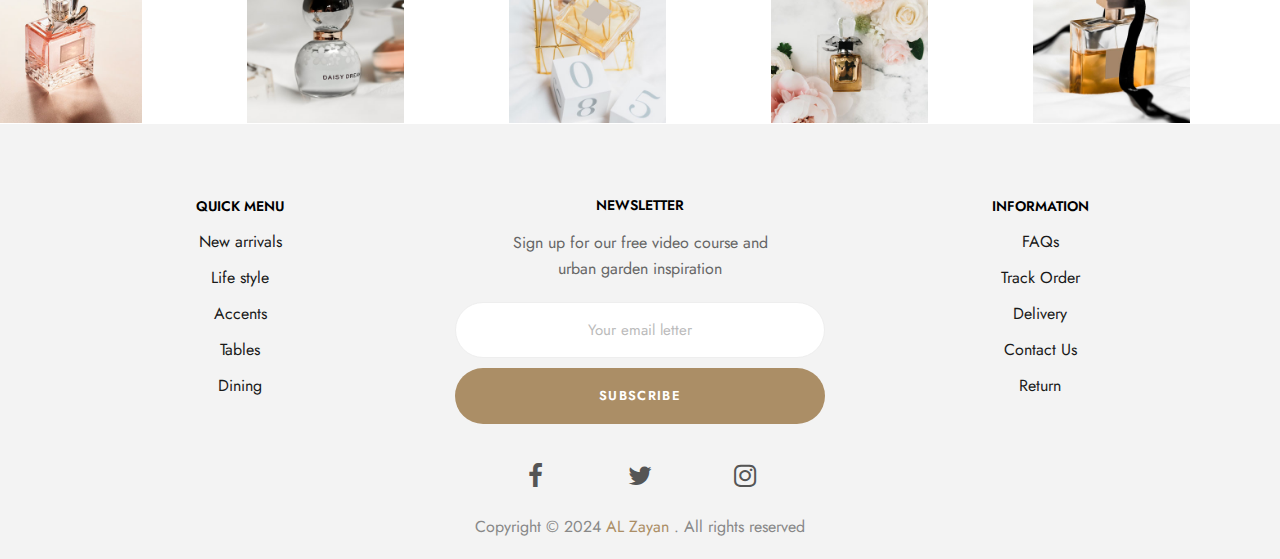
==== commit 06b8ba1d: "Update index.html" ====
--- a/index.html
+++ b/index.html
@@ -5,7 +5,3017 @@
 <head>
     
     
+    <title>AL Zayan</title><!DOCTYPE html>
+<html lang="en">
+
+
+<head>
+    
+    
     <title>AL Zayan</title>
+    
+    
+    <meta charset="UTF-8">
+    <meta http-equiv="X-UA-compatible" content="IE=edge">
+    <meta name="viewport" content="width=device-width, initial-scale=1">
+    <link rel="shortcut icon" type="image/x-icon" href="assets/images/logo/bl.png"/>
+    <link href="https://fonts.googleapis.com/css2?family=Jost:ital,wght@0,300;0,400;0,500;0,600;0,700;1,300;1,400;1,500;1,600;1,700&amp;display=swap"
+          rel="stylesheet">
+    <link rel="stylesheet" href="assets/css/bootstrap.min.css">
+    <link rel="stylesheet" href="assets/css/font-awesome.min.css">
+    <link rel="stylesheet" href="assets/css/owl.carousel.min.css">
+    <link rel="stylesheet" href="assets/css/animate.min.css">
+    <link rel="stylesheet" href="assets/css/jquery-ui.css">
+    <link rel="stylesheet" href="assets/css/slick.css">
+    <link rel="stylesheet" href="assets/css/chosen.min.css">
+    <link rel="stylesheet" href="assets/css/pe-icon-7-stroke.css">
+    <link rel="stylesheet" href="assets/css/magnific-popup.min.css">
+    <link rel="stylesheet" href="assets/css/lightbox.min.css">
+    <link rel="stylesheet" href="assets/js/fancybox/source/jquery.fancybox.css">
+    <link rel="stylesheet" href="assets/css/jquery.scrollbar.min.css">
+    <link rel="stylesheet" href="assets/css/mobile-menu.css">
+    <link rel="stylesheet" href="assets/fonts/flaticon/flaticon.css">
+    <link rel="stylesheet" href="assets/css/style.css">
+</head>
+<body class="home">
+<header class="header style7">
+    <div class="top-bar">
+        <div class="container">
+            <div class="top-bar-left">
+                <div class="header-message">
+                    Welcome to our online store
+                </div>
+            </div>
+            <div class="top-bar-right">
+                <!-- <div class="header-language">
+                    <div class="stelina-language stelina-dropdown">
+                        <a href="#" class="active language-toggle" data-stelina="stelina-dropdown">
+									<span>
+										English (USD)
+									</span>
+                        </a>
+                        <ul class="stelina-submenu">
+                            <li class="switcher-option">
+                                <a href="#">
+											<span>
+												French (EUR)
+											</span>
+                                </a>
+                            </li>
+                            <li class="switcher-option">
+                                <a href="#">
+											<span>
+												Japanese (JPY)
+											</span>
+                                </a>
+                            </li>
+                        </ul>
+                    </div>
+                </div> -->
+                <ul class="header-user-links">
+                    <li>
+                        <a href="index.html">AL Zayan Perfumes</a>
+                    </li>
+                </ul>
+            </div>
+        </div>
+    </div>
+
+    <div class="container">
+        <div class="main-header">
+            <div class="row">
+                <!-- <div class="col-lg-3 col-sm-4 col-md-3 col-xs-7 col-ts-12 header-element">
+                    <div class="logo">
+                        <a href="index.html">
+                            <img src="assets/images/logo/ic.png"img">
+                        </a>
+                    </div>
+                </div> -->
+                <!-- <div class="col-lg-7 col-sm-8 col-md-6 col-xs-5 col-ts-12">
+                    <div class="block-search-block">
+                        <form class="form-search form-search-width-category">
+                            <div class="form-content">
+                                <div class="category">
+                                    <select title="cate" data-placeholder="All Categories" class="chosen-select"
+                                            tabindex="1">
+                                        <option value="United States">Accessories</option>
+                                        <option value="United Kingdom">Accents</option>
+                                        <option value="Afghanistan">Desks</option>
+                                        <option value="Aland Islands">Sofas</option>
+                                        <option value="Albania">New Arrivals</option>
+                                        <option value="Algeria">Bedroom</option>
+                                    </select>
+                                </div>
+                                <div class="inner">
+                                    <input type="text" class="input" name="s" value="" placeholder="Search here">
+                                </div>
+                                <button class="btn-search" type="submit">
+                                    <span class="icon-search"></span>
+                                </button>
+                            </div>
+                        </form>
+                    </div>
+                </div> -->
+                <div class="col-lg-2 col-sm-12 col-md-3 col-xs-12 col-ts-12">
+                    <div class="header-control">
+                        <div class="block-minicart stelina-mini-cart block-header stelina-dropdown">
+                            <!-- <a href="javascript:void(0);" class="shopcart-icon" data-stelina="stelina-dropdown">
+                                Cart
+                                <span class="count">
+										0
+										</span>
+                            </a> -->
+                            <div class="shopcart-description stelina-submenu">
+                                <div class="content-wrap">
+                                    <h3 class="title">Shopping Cart</h3>
+                                    <ul class="minicart-items">
+                                        <li class="product-cart mini_cart_item">
+                                            <a href="#" class="product-media">
+                                                <img src="assets/images/item-minicart-1.jpg" alt="img">
+                                            </a>
+                                            <div class="product-details">
+                                                <h5 class="product-name">
+                                                    <a href="#">Bibliotheque</a>
+                                                </h5>
+                                                <div class="variations">
+															<span class="attribute_color">
+																<a href="#">Black</a>
+															</span>
+                                                    ,
+                                                    <span class="attribute_size">
+																<a href="#">300ml</a>
+															</span>
+                                                </div>
+                                                <span class="product-price">
+															<span class="price">
+																<span>$15</span>
+															</span>
+														</span>
+                                                <span class="product-quantity">
+															(x1)
+														</span>
+                                                <div class="product-remove">
+                                                    <a href="#"><i class="fa fa-trash-o" aria-hidden="true"></i></a>
+                                                </div>
+                                            </div>
+                                        </li>
+                                        <li class="product-cart mini_cart_item">
+                                            <a href="#" class="product-media">
+                                                <img src="assets/images/item-minicart-2.jpg" alt="img">
+                                            </a>
+                                            <div class="product-details">
+                                                <h5 class="product-name">
+                                                    <a href="#">Soap Dining Solutions</a>
+                                                </h5>
+                                                <div class="variations">
+															<span class="attribute_color">
+																<a href="#">Black</a>
+															</span>
+                                                    ,
+                                                    <span class="attribute_size">
+																<a href="#">300ml</a>
+															</span>
+                                                </div>
+                                                <span class="product-price">
+															<span class="price">
+																<span>$15</span>
+															</span>
+														</span>
+                                                <span class="product-quantity">
+															(x1)
+														</span>
+                                                <div class="product-remove">
+                                                    <a href="#"><i class="fa fa-trash-o" aria-hidden="true"></i></a>
+                                                </div>
+                                            </div>
+                                        </li>
+                                        <li class="product-cart mini_cart_item">
+                                            <a href="#" class="product-media">
+                                                <img src="assets/images/item-minicart-3.jpg" alt="img">
+                                            </a>
+                                            <div class="product-details">
+                                                <h5 class="product-name">
+                                                    <a href="#">Dining Solutions Soap</a>
+                                                </h5>
+                                                <div class="variations">
+															<span class="attribute_color">
+																<a href="#">Black</a>
+															</span>
+                                                    ,
+                                                    <span class="attribute_size">
+																<a href="#">300ml</a>
+															</span>
+                                                </div>
+                                                <span class="product-price">
+															<span class="price">
+																<span>$15</span>
+															</span>
+														</span>
+                                                <span class="product-quantity">
+															(x1)
+														</span>
+                                                <div class="product-remove">
+                                                    <a href="#"><i class="fa fa-trash-o" aria-hidden="true"></i></a>
+                                                </div>
+                                            </div>
+                                        </li>
+                                    </ul>
+                                    <div class="subtotal">
+                                        <span class="total-title">Subtotal: </span>
+                                        <span class="total-price">
+													<span class="Price-amount">
+														$21
+													</span>
+												</span>
+                                    </div>
+                                    <div class="actions">
+                                        <a class="button button-viewcart" href="shoppingcart.html">
+                                            <span>View Bag</span>
+                                        </a>
+                                        <a href="checkout.html" class="button button-checkout">
+                                            <span>Checkout</span>
+                                        </a>
+                                    </div>
+                                </div>
+                            </div>
+                        </div>
+                        <!-- <div class="block-account block-header stelina-dropdown">
+                            <a href="javascript:void(0);" data-stelina="stelina-dropdown">
+                                <span class="flaticon-user"></span>
+                            </a>
+                            <div class="header-account stelina-submenu">
+                                <div class="header-user-form-tabs">
+                                    <ul class="tab-link">
+                                        <li class="active">
+                                            <a data-toggle="tab" aria-expanded="true" href="#header-tab-login">Login</a>
+                                        </li>
+                                        <li>
+                                            <a data-toggle="tab" aria-expanded="true" href="#header-tab-rigister">Register</a>
+                                        </li>
+                                    </ul>
+                                    <div class="tab-container">
+                                        <div id="header-tab-login" class="tab-panel active">
+                                            <form method="post" class="login form-login">
+                                                <p class="form-row form-row-wide">
+                                                    <input type="email" placeholder="Email" class="input-text">
+                                                </p>
+                                                <p class="form-row form-row-wide">
+                                                    <input type="password" class="input-text" placeholder="Password">
+                                                </p>
+                                                <p class="form-row">
+                                                    <label class="form-checkbox">
+                                                        <input type="checkbox" class="input-checkbox">
+                                                        <span>
+																	Remember me
+																</span>
+                                                    </label>
+                                                    <input type="submit" class="button" value="Login">
+                                                </p>
+                                                <p class="lost_password">
+                                                    <a href="#">Lost your password?</a>
+                                                </p>
+                                            </form>
+                                        </div>
+                                        <div id="header-tab-rigister" class="tab-panel">
+                                            <form method="post" class="register form-register">
+                                                <p class="form-row form-row-wide">
+                                                    <input type="email" placeholder="Email" class="input-text">
+                                                </p>
+                                                <p class="form-row form-row-wide">
+                                                    <input type="password" class="input-text" placeholder="Password">
+                                                </p>
+                                                <p class="form-row">
+                                                    <input type="submit" class="button" value="Register">
+                                                </p>
+                                            </form>
+                                        </div>
+                                    </div>
+                                </div>
+                            </div>
+                        </div> -->
+                        <a class="menu-bar mobile-navigation menu-toggle" href="#">
+                            <span></span>
+                            <span></span>
+                            <span></span>
+                        </a>
+                    </div>
+                </div>
+            </div>
+        </div>
+    </div>
+    <div class="header-nav-container rows-space-20">
+        <div class="container">
+            <div class="header-nav-wapper main-menu-wapper">
+                <div class="vertical-wapper block-nav-categori">
+                    <div class="block-title">
+							<span class="icon-bar">
+								<span></span>
+								<span></span>
+								<span></span>
+							</span>
+                        <span class="text">All Categories</span>
+                    </div>
+                    <div class="block-content verticalmenu-content">
+                        <ul class="stelina-nav-vertical vertical-menu stelina-clone-mobile-menu">
+                            <!-- <li class="menu-item">
+                                <a href="#" class="stelina-menu-item-title" title="New Arrivals">New Arrivals</a>
+                            </li> -->
+                            <!-- <li class="menu-item">
+                                <a title="Hot Sale" href="#" class="stelina-menu-item-title">Hot Sale</a>
+                            </li> -->
+                            <!-- <li class="menu-item menu-item-has-children">
+                                <a title="Accessories" href="#" class="stelina-menu-item-title">Accessories</a>
+                                <span class="toggle-submenu"></span>
+                                <ul role="menu" class=" submenu">
+                                    <li class="menu-item">
+                                        <a title="Living" href="#" class="stelina-item-title">Living</a>
+                                    </li>
+                                    <li class="menu-item">
+                                        <a title="Accents" href="#" class="stelina-item-title">Accents</a>
+                                    </li>
+                                    <li class="menu-item">
+                                        <a title="New Arrivals" href="#" class="stelina-item-title">New Arrivals</a>
+                                    </li>
+                                    <li class="menu-item">
+                                        <a title="Accessories" href="#" class="stelina-item-title">Accessories</a>
+                                    </li>
+                                    <li class="menu-item">
+                                        <a title="Bedroom" href="#" class="stelina-item-title">Bedroom</a>
+                                    </li>
+                                    <li class="menu-item">
+                                        <a title="Tables" href="#" class="stelina-menu-item-title">Tables</a>
+                                    </li>
+                                    <li class="menu-item">
+                                        <a title="Dining" href="#" class="stelina-menu-item-title">Dining</a>
+                                    </li>
+                                    <li class="menu-item">
+                                        <a title="Lighting" href="#" class="stelina-menu-item-title">Lighting</a>
+                                    </li>
+                                    <li class="menu-item">
+                                        <a title="Office" href="#" class="stelina-menu-item-title">Office</a>
+                                    </li>
+                                </ul>
+                            </li> -->
+                            <!-- <li class="menu-item">
+                                <a title="Accents" href="#" class="stelina-menu-item-title">Accents</a>
+                            </li> -->
+                            
+                        </ul>
+                    </div>
+                </div>
+                <div class="header-nav">
+                    <div class="container-wapper">
+                        <ul class="stelina-clone-mobile-menu stelina-nav main-menu " id="menu-main-menu">
+                            <li class="menu-item  menu-item-has-children">
+                                <a href="index.html" class="stelina-menu-item-title" title="Home">Home</a>
+                                <span class="toggle-submenu"></span>
+                                <ul class="submenu">
+                                    <li class="menu-item">
+                                        <a href="index.html">Home 01</a>
+                                    </li>
+                                    <li class="menu-item">
+                                        <a href="home2.html">Home 02</a>
+                                    </li>
+                                    <li class="menu-item">
+                                        <a href="home3.html">Home 03</a>
+                                    </li>
+                                </ul>
+                            </li>
+                            <li class="menu-item menu-item-has-children">
+                                <a href="gridproducts.html" class="stelina-menu-item-title" title="Shop">Shop</a>
+                                <span class="toggle-submenu"></span>
+                                <ul class="submenu">
+                                    <li class="menu-item">
+                                        <a href="gridproducts.html">Grid Fullwidth</a>
+                                    </li>
+                                    <!-- <li class="menu-item">
+                                        <a href="gridproducts_leftsidebar.html">Grid Left sidebar</a>
+                                    </li>
+                                    <li class="menu-item">
+                                        <a href="gridproducts_bannerslider.html">Grid Bannerslider</a>
+                                    </li> -->
+                                    <li class="menu-item">
+                                        <a href="listproducts.html">List</a>
+                                    </li>
+                                </ul>
+                            </li>
+                            <li class="menu-item  menu-item-has-children item-megamenu">
+                                <a href="#" class="stelina-menu-item-title" title="Pages">Pages</a>
+                                <span class="toggle-submenu"></span>
+                                <div class="submenu mega-menu menu-page">
+                                    <div class="row">
+                                        <div class="col-xs-12 col-sm-12 col-md-12 col-lg-3 menu-page-item">
+                                            <div class="stelina-custommenu default">
+                                                <h2 class="widgettitle">Shop Pages</h2>
+                                                <ul class="menu">
+                                                    <!-- <li class="menu-item">
+                                                        <a href="shoppingcart.html">Shopping Cart</a>
+                                                    </li> -->
+                                                    <!-- <li class="menu-item">
+                                                        <a href="checkout.html">Checkout</a>
+                                                    </li> -->
+                                                    <li class="menu-item">
+                                                        <a href="bloglist.html">blogs</a>
+                                                    </li>
+                                                    <!-- <li class="menu-item">
+                                                        <a href="404page.html">404</a>
+                                                    </li> -->
+                                                    <li class="menu-item">
+                                                        <a href="about.html">About</a>
+                                                    </li>
+                                                </ul>
+                                            </div>
+                                        </div>
+                                        <div class="col-xs-12 col-sm-12 col-md-12 col-lg-3 menu-page-item">
+                                            <div class="stelina-custommenu default">
+                                                <h2 class="widgettitle">Product</h2>
+                                                <ul class="menu">
+                                                    <li class="menu-item">
+                                                        <a href="productdetails-fullwidth.html">Product Fullwidth</a>
+                                                    </li>
+                                                    <!-- <li class="menu-item">
+                                                        <a href="productdetails-leftsidebar.html">Product left
+                                                            sidebar</a>
+                                                    </li> -->
+                                                    <li class="menu-item">
+                                                        <a href="listproducts.html">shop</a>
+                                                    </li>
+                                                </ul>
+                                            </div>
+                                        </div>
+                                        <div class="col-xs-12 col-sm-12 col-md-12 col-lg-3 menu-page-item">
+                                        </div>
+                                        <div class="col-xs-12 col-sm-12 col-md-12 col-lg-3 menu-page-item">
+                                        </div>
+                                    </div>
+                                </div>
+                            </li>
+                            
+                            <li class="menu-item">  
+                                <a href="contact.html" class="stelina-menu-item-title" title="contact us">contact</a>
+                            </li>
+                                <!-- <span class="toggle-submenu"></span>
+                                <ul class="submenu">
+                                    <li class="menu-item menu-item-has-children">
+                                        <a href="#" class="stelina-menu-item-title" title="Blog Style">Blog Style</a>
+                                        <span class="toggle-submenu"></span>
+                                        <ul class="submenu">
+                                            <li class="menu-item">
+                                                <a href="bloggrid.html">Grid</a>
+                                            </li>
+                                            <li class="menu-item">
+                                                <a href="bloglist.html">List</a>
+                                            </li>
+                                            <li class="menu-item">
+                                                <a href="bloglist-leftsidebar.html">List Sidebar</a>
+                                            </li>
+                                        </ul>
+                                    </li>
+                                    <li class="menu-item menu-item-has-children">
+                                        <a href="#" class="stelina-menu-item-title" title="Post Layout">Post Layout</a>
+                                        <span class="toggle-submenu"></span>
+                                        <ul class="submenu">
+                                            <li class="menu-item">
+                                                <a href="inblog_left-siderbar.html">Left Sidebar</a>
+                                            </li>
+                                            <li class="menu-item">
+                                                <a href="inblog_right-siderbar.html">Right Sidebar</a>
+                                            </li>
+                                        </ul>
+                                    </li>
+                                </ul> -->
+                            
+                            <li class="menu-item">  
+                                <a href="about.html" class="stelina-menu-item-title" title="About">About</a>
+                            </li>
+                        </ul>
+                    </div>
+                </div>
+            </div>
+        </div>
+    </div>
+</header>
+<div class="header-device-mobile">
+    <div class="wapper">
+        <div class="item mobile-logo">
+            <div class="logo">
+                <a href="index.html" style="color: #ab8e66;">
+                   <b style="font-size: larger; font-family: serif;">AL Zayan Perfume Store </b> 
+                    <!-- <img src="assets/images/logo/bb.jp" alt=""> -->
+                </a>
+            </div>
+        </div>
+        <div class="item item mobile-search-box has-sub">
+            <!-- <a href="#">
+						<span class="icon">
+							<i class="fa fa-search" aria-hidden="true"></i>
+						</span>
+            </a> -->
+            <div class="block-sub">
+                <a href="#" class="close">
+                    <i class="fa fa-times" aria-hidden="true"></i>
+                </a>
+                <div class="header-searchform-box">
+                    <form class="header-searchform">
+                        <div class="searchform-wrap">
+                            <input type="text" class="search-input" placeholder="Enter keywords to search...">
+                            <input type="submit" class="submit button" value="Search">
+                        </div>
+                    </form>
+                </div>
+            </div>
+        </div>
+        <div class="item mobile-settings-box has-sub">
+            <a href="#">
+						<span class="icon">
+							<img src="assets/images/logo/bb.jpg" alt="">
+						</span>
+            </a>
+            <div class="block-sub">
+                <a href="#" class="close">
+                    <i class="fa fa-times" aria-hidden="true"></i>
+                </a>
+                <div class="block-sub-item">
+                    <h5 class="block-item-title"> <a href="contact.html">CONTACT US</a> </h5>
+                    <form class="currency-form stelina-language">
+                        <!-- <ul class="stelina-language-wrap">
+                            <li class="active">
+                                <a href="#">
+											<span>
+												English (USD)
+											</span>
+                                </a>
+                            </li>
+                            <li>
+                                <a href="#">
+											<span>
+												French (EUR)
+											</span>
+                                </a>
+                            </li>
+                            <li>
+                                <a href="#">
+											<span>
+												Japanese (JPY)
+											</span>
+                                </a>
+                            </li>
+                        </ul> -->
+                    </form>
+                </div>
+            </div>
+        </div>
+        <div class="item menu-bar">
+            <a class=" mobile-navigation  menu-toggle" href="#">
+                <span></span>
+                <span></span>
+                <span></span>
+            </a>
+        </div>
+    </div>
+</div>
+<div>
+    <div class="fullwidth-template">
+        <div class="home-slider-banner">
+            <div class="container">
+                <div class="row10">
+                    <div class="col-lg-8 silider-wrapp">
+                        <div class="home-slider">
+                            <div class="slider-owl owl-slick equal-container nav-center"
+                                 data-slick='{"autoplay":true, "autoplaySpeed":9000, "arrows":false, "dots":true, "infinite":true, "speed":1000, "rows":1}'
+                                 data-responsive='[{"breakpoint":"2000","settings":{"slidesToShow":1}}]'>
+                                <div class="slider-item style7">
+                                    <div class="slider-inner equal-element">
+                                        <div class="slider-infor">
+                                            <h5 class="title-small">
+                                                Sale up to 40% off!
+                                            </h5>
+                                            <h3 class="title-big">
+                                                Spring Summer <br/>Collection
+                                            </h3>
+                                            <div class="price">
+                                                New Price:
+                                                <span class="number-price">
+														$27.00
+													</span>
+                                            </div>
+                                            <a href="contact.html" class="button btn-shop-the-look bgroud-style">Shop now</a>
+                                        </div>
+                                    </div>
+                                </div>
+                                <div class="slider-item style8">
+                                    <div class="slider-inner equal-element">
+                                        <div class="slider-infor">
+                                            <h5 class="title-small">
+                                                Take A perfume
+                                            </h5>
+                                            <h3 class="title-big">
+                                                Up to 25% Off <br/>order now
+                                            </h3>
+                                            <div class="price">
+                                                Save Price:
+                                                <span class="number-price">
+														$17.00
+													</span>
+                                            </div>
+                                            <a href="contact.html" class="button btn-shop-product">Shop now</a>
+                                        </div>
+                                    </div>
+                                </div>
+                                <div class="slider-item style9">
+                                    <div class="slider-inner equal-element">
+                                        <div class="slider-infor">
+                                            <h5 class="title-small">
+                                               Alzayan  Best  Collection
+                                            </h5>
+                                            <h3 class="title-big">
+                                                A range of <br/>perfume
+                                            </h3>
+                                            <div class="price">
+                                                New Price:
+                                                <span class="number-price">
+														$25.00
+													</span>
+                                            </div>
+                                            <a href="contact.html" class="button btn-chekout">Shop now</a>
+                                        </div>
+                                    </div>
+                                </div>
+                            </div>
+                        </div>
+                    </div>
+                    <div class="col-lg-4 banner-wrapp">
+                        <div class="banner">
+                            <div class="item-banner style7">
+                                <div class="inner">
+                                    <div class="banner-content">
+                                        <h3 class="title">Pick Your <br/>Items</h3>
+                                        <div class="description">
+                                            Adipiscing elit curabitur senectus sem
+                                        </div>
+                                        <a href="contact.html" class="button btn-lets-do-it">Shop now</a>
+                                    </div>
+                                </div>
+                            </div>
+                        </div>
+                        <div class="banner">
+                            <div class="item-banner style8">
+                                <div class="inner">
+                                    <div class="banner-content">
+                                        <h3 class="title">Best Of<br/>Products</h3>
+                                        <div class="description">
+                                            Cras pulvinar loresum dolor conse
+                                        </div>
+                                        <span class="price">$37.00</span>
+                                    </div>
+                                </div>
+                            </div>
+                        </div>
+                    </div>
+                </div>
+            </div>
+        </div>
+        <div class="stelina-product produc-featured rows-space-65">
+            <div class="container">
+                <h3 class="custommenu-title-blog">
+                    Deal of the day
+                </h3>
+                <div class="owl-products owl-slick equal-container nav-center"
+                     data-slick='{"autoplay":false, "autoplaySpeed":1000, "arrows":false, "dots":true, "infinite":false, "speed":800, "rows":1}'
+                     data-responsive='[{"breakpoint":"2000","settings":{"slidesToShow":4}},{"breakpoint":"1200","settings":{"slidesToShow":3}},{"breakpoint":"992","settings":{"slidesToShow":2}},{"breakpoint":"480","settings":{"slidesToShow":1}}]'>
+                    <div class="product-item style-5">
+                        <div class="product-inner equal-element">
+                            <div class="product-top">
+                                <div class="flash">
+                                    <span class="onnew">
+                                        <span class="text">
+                                            new
+                                        </span>
+                                    </span>
+                                </div>
+                            </div>
+                            <div class="product-thumb">
+                                <div class="thumb-inner">
+                                    <!-- <a href=""> -->
+                                        <img src="assets/images/nww (10).png" alt="img"  >
+                                    <!-- </a> -->
+                                    <!-- <div class="thumb-group">
+                                        <div class="yith-wcwl-add-to-wishlist">
+                                            <div class="yith-wcwl-add-button">
+                                                <a href="#">Add to Wishlist</a>
+                                            </div>
+                                        </div>
+                                        <a href="#" class="button quick-wiew-button">Quick View</a>
+                                        <div class="loop-form-add-to-cart">
+                                            <button class="single_add_to_cart_button button">Add to cart</button>
+                                        </div>
+                                    </div> -->
+                                </div>
+                                <div class="product-count-down">
+                                    <div class="stelina-countdown" data-y="2021" data-m="10" data-w="4" data-d="10"
+                                         data-h="20" data-i="20" data-s="60"></div>
+                                </div>
+                            </div>
+                            <div class="product-info">
+                                <h5 class="product-name product_title">
+                                    <!-- <a href="#"></a> -->
+                                    Glorious Eau
+                                </h5>
+                                <div class="group-info">
+                                    <div class="stars-rating">
+                                        <div class="star-rating">
+                                            <span class="star-3"></span>
+                                        </div>
+                                        <div class="count-star">
+                                            (3)
+                                        </div>
+                                    </div>
+                                    <div class="price">
+                                        <del>
+                                            $14
+                                        </del>
+                                        <ins>
+                                            $15
+                                        </ins>
+                                    </div>
+                                </div>
+                            </div>
+                        </div>
+                    </div>
+                    <div class="product-item style-5">
+                        <div class="product-inner equal-element">
+                            <div class="product-top">
+                                <div class="flash">
+											<span class="onnew">
+												<span class="text">
+													new
+												</span>
+											</span>
+                                </div>
+                            </div>
+                            <div class="product-thumb">
+                                <div class="thumb-inner">
+                                    <!-- <a href="#"> -->
+                                        <img src="assets/images/nww (5).png" alt="img">
+                                    <!-- </a> -->
+                                    <!-- <div class="thumb-group">
+                                        <div class="yith-wcwl-add-to-wishlist">
+                                            <div class="yith-wcwl-add-button">
+                                                <a href="#">Add to Wishlist</a>
+                                            </div>
+                                        </div>
+                                        <a href="#" class="button quick-wiew-button">Quick View</a>
+                                        <div class="loop-form-add-to-cart">
+                                            <button class="single_add_to_cart_button button">Add to cart</button>
+                                        </div>
+                                    </div> -->
+                                </div>
+                                <div class="product-count-down">
+                                    <div class="stelina-countdown" data-y="2021" data-m="9" data-w="2" data-d="30"
+                                         data-h="20" data-i="60" data-s="60"></div>
+                                </div>
+                            </div>
+                            <div class="product-info">
+                                <h5 class="product-name product_title">
+                                    <!-- <a href="#"></a> -->
+                                    Bibliotheque
+                                </h5>
+                                <div class="group-info">
+                                    <div class="stars-rating">
+                                        <div class="star-rating">
+                                            <span class="star-3"></span>
+                                        </div>
+                                        <div class="count-star">
+                                            (3)
+                                        </div>
+                                    </div>
+                                    <div class="price">
+                                        <del>
+                                            $23
+                                        </del>
+                                        <ins>
+                                            $21
+                                        </ins>
+                                    </div>
+                                </div>
+                            </div>
+                        </div>
+                    </div>
+                    <div class="product-item style-5">
+                        <div class="product-inner equal-element">
+                            <div class="product-top">
+                                <div class="flash">
+											<span class="onnew">
+												<span class="text">
+													new
+												</span>
+											</span>
+                                </div>
+                            </div>
+                            <div class="product-thumb">
+                                <div class="thumb-inner">
+                                    <!-- <a href="#"> -->
+                                        <img src="assets/images/attar with whit 5b394be6-5e02-4da5-9a85-35850a499b51.png" alt="img">
+                                    <!-- </a> -->
+                                    <!-- <div class="thumb-group">
+                                        <div class="yith-wcwl-add-to-wishlist">
+                                            <div class="yith-wcwl-add-button">
+                                                <a href="#">Add to Wishlist</a>
+                                            </div>
+                                        </div>
+                                        <a href="#" class="button quick-wiew-button">Quick View</a>
+                                        <div class="loop-form-add-to-cart">
+                                            <button class="single_add_to_cart_button button">Add to cart</button>
+                                        </div>
+                                    </div> -->
+                                </div>
+                                <div class="product-count-down">
+                                    <div class="stelina-countdown" data-y="2021" data-m="12" data-w="1" data-d="24"
+                                         data-h="20" data-i="50" data-s="60"></div>
+                                </div>
+                            </div>
+                            <div class="product-info">
+                                <h5 class="product-name product_title">
+                                    <!-- <a href="#"></a> -->
+                                    Dunas De Un 
+                                </h5>
+                                <div class="group-info">
+                                    <div class="stars-rating">
+                                        <div class="star-rating">
+                                            <span class="star-3"></span>
+                                        </div>
+                                        <div class="count-star">
+                                            (3)
+                                        </div>
+                                    </div>
+                                    <div class="price">
+                                        <del>
+                                            $15
+                                        </del>
+                                        <ins>
+                                            $25
+                                        </ins>
+                                    </div>
+                                </div>
+                            </div>
+                        </div>
+                    </div>
+                    <div class="product-item style-5">
+                        <div class="product-inner equal-element">
+                            <div class="product-top">
+                                <div class="flash">
+											<span class="onnew">
+												<span class="text">
+													new
+												</span>
+											</span>
+                                </div>
+                            </div>
+                            <div class="product-thumb">
+                                <div class="thumb-inner">
+                                    <!-- <a href="#"> -->
+                                        <img src="assets/images/nww (8).png" alt="img">
+                                    <!-- </a> -->
+                                    <!-- <div class="thumb-group">
+                                        <div class="yith-wcwl-add-to-wishlist">
+                                            <div class="yith-wcwl-add-button">
+                                                <a href="#">Add to Wishlist</a>
+                                            </div>
+                                        </div>
+                                        <a href="#" class="button quick-wiew-button">Quick View</a>
+                                        <div class="loop-form-add-to-cart">
+                                            <button class="single_add_to_cart_button button">Add to cart</button>
+                                        </div>
+                                    </div> -->
+                                </div>
+                                <div class="product-count-down">
+                                    <div class="stelina-countdown" data-y="2021" data-m="7" data-w="3" data-d="20"
+                                         data-h="10" data-i="10" data-s="20"></div>
+                                </div>
+                            </div>
+                            <div class="product-info">
+                                <h5 class="product-name product_title">
+                                    <!-- <a href="#"></a> -->
+                                    Cuerpo Eau
+                                </h5>
+                                <div class="group-info">
+                                    <div class="stars-rating">
+                                        <div class="star-rating">
+                                            <span class="star-3"></span>
+                                        </div>
+                                        <div class="count-star">
+                                            (3)
+                                        </div>
+                                    </div>
+                                    <div class="price">
+                                        <del>
+                                            $15
+                                        </del>
+                                        <ins>
+                                            $24
+                                        </ins>
+                                    </div>
+                                </div>
+                            </div>
+                        </div>
+                    </div>
+                    <div class="product-item style-5">
+                        <div class="product-inner equal-element">
+                            <div class="product-top">
+                                <div class="flash">
+											<span class="onnew">
+												<span class="text">
+													new
+												</span>
+											</span>
+                                </div>
+                            </div>
+                            <div class="product-thumb">
+                                <div class="thumb-inner">
+                                    <!-- <a href="#"> -->
+                                        <img src="assets/images/nww (4).png" alt="img">
+                                    <!-- </a> -->
+                                    <!-- <div class="thumb-group">
+                                        <div class="yith-wcwl-add-to-wishlist">
+                                            <div class="yith-wcwl-add-button">
+                                                <a href="#">Add to Wishlist</a>
+                                            </div>
+                                        </div>
+                                        <a href="#" class="button quick-wiew-button">Quick View</a>
+                                        <div class="loop-form-add-to-cart">
+                                            <button class="single_add_to_cart_button button">Add to cart</button>
+                                        </div>
+                                    </div> -->
+                                </div>
+                                <div class="product-count-down">
+                                    <div class="stelina-countdown" data-y="2021" data-m="9" data-w="2" data-d="30"
+                                         data-h="20" data-i="60" data-s="60"></div>
+                                </div>
+                            </div>
+                            <div class="product-info">
+                                <h5 class="product-name product_title">
+                                    <!-- <a href="#"></a> -->
+                                    Graceful Diamond
+                                </h5>
+                                <div class="group-info">
+                                    <div class="stars-rating">
+                                        <div class="star-rating">
+                                            <span class="star-3"></span>
+                                        </div>
+                                        <div class="count-star">
+                                            (3)
+                                        </div>
+                                    </div>
+                                    <div class="price">
+                                        <del>
+                                            $15
+                                        </del>
+                                        <ins>
+                                            $24
+                                        </ins>
+                                    </div>
+                                </div>
+                            </div>
+                        </div>
+                    </div>
+                    <div class="product-item style-5">
+                        <div class="product-inner equal-element">
+                            <div class="product-top">
+                                <div class="flash">
+											<span class="onnew">
+												<span class="text">
+													new
+												</span>
+											</span>
+                                </div>
+                            </div>
+                            <div class="product-thumb">
+                                <div class="thumb-inner">
+                                    <!-- <a href="#"> -->
+                                        <img src="assets/images/nww (1).png" alt="img">
+                                    <!-- </a> -->
+                                    <!-- <div class="thumb-group">
+                                        <div class="yith-wcwl-add-to-wishlist">
+                                            <div class="yith-wcwl-add-button">
+                                                <a href="#">Add to Wishlist</a>
+                                            </div>
+                                        </div>
+                                        <a href="#" class="button quick-wiew-button">Quick View</a>
+                                        <div class="loop-form-add-to-cart">
+                                            <button class="single_add_to_cart_button button">Add to cart</button>
+                                        </div>
+                                    </div> -->
+                                </div>
+                                <div class="product-count-down">
+                                    <div class="stelina-countdown" data-y="2021" data-m="9" data-w="2" data-d="30"
+                                         data-h="20" data-i="60" data-s="60"></div>
+                                </div>
+                            </div>
+                            <div class="product-info">
+                                <h5 class="product-name product_title">
+                                    <!-- <a href="#"> </a>  -->
+                                    Garden A Winter
+                                </h5>
+                                <div class="group-info">
+                                    <div class="stars-rating">
+                                        <div class="star-rating">
+                                            <span class="star-3"></span>
+                                        </div>
+                                        <div class="count-star">
+                                            (3)
+                                        </div>
+                                    </div>
+                                    <div class="price">
+                                        <del>
+                                            $15
+                                        </del>
+                                        <ins>
+                                            $25
+                                        </ins>
+                                    </div>
+                                </div>
+                            </div>
+                        </div>
+                    </div>
+                </div>
+            </div>
+        </div>
+        <div class="banner-wrapp">
+            <div class="container">
+                <div class="row">
+                    <div class="col-lg-6 col-md-6 col-sm-12">
+                        <div class="banner">
+                            <div class="item-banner style4">
+                                <div class="inner">
+                                    <div class="banner-content">
+                                        <h4 class="stelina-subtitle">TOP STAFF PICK</h4>
+                                        <h3 class="title">Best Collection</h3>
+                                        <div class="description">
+                                            Proin interdum magna primis id consequat
+                                        </div>
+                                        <a href="contact.html" class="button btn-shop-now">Shop now</a>
+                                    </div>
+                                </div>
+                            </div>
+                        </div>
+                    </div>
+                    <div class="col-lg-6 col-md-6 col-sm-12">
+                        <div class="banner">
+                            <div class="item-banner style5">
+                                <div class="inner">
+                                    <div class="banner-content">
+                                        <h3 class="title">Maybe You’ve <br/>Earned it</h3>
+                                        <span class="code">
+												Use code:
+												<span>
+													AL Zayan
+												</span>
+												Get 25% Off for all items!
+											</span>
+                                        <a href="contact.html" class="button btn-shop-now">Shop now</a>
+                                    </div>
+                                </div>
+                            </div>
+                        </div>
+                    </div>
+                </div>
+            </div>
+        </div>
+        <div class="banner-wrapp rows-space-65">
+            <div class="container">
+                <div class="banner">
+                    <div class="item-banner style17">
+                        <div class="inner">
+                            <div class="banner-content">
+                                <h3 class="title">Collection Arrived</h3>
+                                <div class="description">
+                                    You have no items & Are you <br/>ready to use? come & shop with us!
+                                </div>
+                                <div class="banner-price">
+                                    Price from:
+                                    <span class="number-price">$29.00</span>
+                                </div>
+                                <a href="contact.html " class="button btn-shop-now">Shop now</a>
+                            </div>
+                        </div>
+                    </div>
+                </div>
+            </div>
+        </div>
+        <div class="stelina-tabs  default rows-space-40">
+            <div class="container">
+                <div class="tab-head">
+                    <ul class="tab-link">
+                        <li class="active">
+                            
+                            <a data-toggle="tab" aria-expanded="true" href="#bestseller"  >Bestseller</a>
+                        </li>
+                        <li class="">
+                            <a data-toggle="tab" aria-expanded="true" href="#new_arrivals">New Arrivals </a>
+                        </li>
+                        <li class="">
+                            <a data-toggle="tab" aria-expanded="true" href="#top-rated">Top Rated</a>
+                        </li>
+                    </ul>
+                </div>
+                <div class="tab-container">
+                    <div id="bestseller" class="tab-panel active">
+                        <div class="stelina-product">
+                            <ul class="row list-products auto-clear equal-container product-grid">
+                                <li class="product-item  col-lg-3 col-md-4 col-sm-6 col-xs-6 col-ts-12 style-1">
+                                    <div class="product-inner equal-element">
+                                        <div class="product-top">
+                                            <div class="flash">
+													<span class="onnew">
+														<span class="text">
+															new
+														</span>
+													</span>
+                                            </div>
+                                        </div>
+                                        <div class="product-thumb">
+                                            <div class="thumb-inner">
+                                                <a href="#">
+                                                    <img src="assets/images/nww (12).png" alt="img">
+                                                </a>
+                                                <!-- <div class="thumb-group">
+                                                    <div class="yith-wcwl-add-to-wishlist">
+                                                        <div class="yith-wcwl-add-button">
+                                                            <a href="#">Add to Wishlist</a>
+                                                        </div>
+                                                    </div>
+                                                    <a href="#" class="button quick-wiew-button">Quick View</a>
+                                                    <div class="loop-form-add-to-cart">
+                                                        <button class="single_add_to_cart_button button">Add to cart
+                                                        </button>
+                                                    </div>
+                                                </div> -->
+                                            </div>
+                                        </div>
+                                        <div class="product-info">
+                                            <h5 class="product-name product_title">
+                                                <a href="#">Blanche Parfum</a>
+                                            </h5>
+                                            <div class="group-info">
+                                                <div class="stars-rating">
+                                                    <div class="star-rating">
+                                                        <span class="star-3"></span>
+                                                    </div>
+                                                    <div class="count-star">
+                                                        (3)
+                                                    </div>
+                                                </div>
+                                                <div class="price">
+                                                    <del>
+                                                        $19
+                                                    </del>
+                                                    <ins>
+                                                        $18
+                                                    </ins>
+                                                </div>
+                                            </div>
+                                        </div>
+                                    </div>
+                                </li>
+                                <li class="product-item product-type-variable col-lg-3 col-md-4 col-sm-6 col-xs-6 col-ts-12 style-1">
+                                    <div class="product-inner equal-element">
+                                        <div class="product-top">
+                                            <div class="flash">
+													<span class="onnew">
+														<span class="text">
+															new
+														</span>
+													</span>
+                                            </div>
+                                        </div>
+                                        <div class="product-thumb">
+                                            <div class="thumb-inner">
+                                                <a href="#">
+                                                    <img src="assets/images/ai (1).png" alt="img">
+                                                </a>
+                                                <!-- <div class="thumb-group">
+                                                    <div class="yith-wcwl-add-to-wishlist">
+                                                        <div class="yith-wcwl-add-button">
+                                                            <a href="#">Add to Wishlist</a>
+                                                        </div>
+                                                    </div>
+                                                    <a href="#" class="button quick-wiew-button">Quick View</a>
+                                                    <div class="loop-form-add-to-cart">
+                                                        <button class="single_add_to_cart_button button">Add to cart
+                                                        </button>
+                                                    </div>
+                                                </div> -->
+                                            </div>
+                                        </div>
+                                        <div class="product-info">
+                                            <h5 class="product-name product_title">
+                                                <a href="#">Tuscan Creations</a>
+                                            </h5>
+                                            <div class="group-info">
+                                                <div class="stars-rating">
+                                                    <div class="star-rating">
+                                                        <span class="star-3"></span>
+                                                    </div>
+                                                    <div class="count-star">
+                                                        (3)
+                                                    </div>
+                                                </div>
+                                                <div class="price">
+                                                    <del>
+                                                        $25
+                                                    </del>
+                                                    <ins>
+                                                        $17
+                                                    </ins>
+                                                </div>
+                                            </div>
+                                        </div>
+                                    </div>
+                                </li>
+                                <li class="product-item product-type-variable col-lg-3 col-md-4 col-sm-6 col-xs-6 col-ts-12 style-1">
+                                    <div class="product-inner equal-element">
+                                        <div class="product-top">
+                                            <div class="flash">
+													<span class="onnew">
+														<span class="text">
+															new
+														</span>
+													</span>
+                                            </div>
+                                        </div>
+                                        <div class="product-thumb">
+                                            <div class="thumb-inner">
+                                                <a href="#">
+                                                    <img src="assets/images/ai (2).png" alt="img">
+                                                </a>
+                                                <!-- <div class="thumb-group">
+                                                    <div class="yith-wcwl-add-to-wishlist">
+                                                        <div class="yith-wcwl-add-button">
+                                                            <a href="#">Add to Wishlist</a>
+                                                        </div>
+                                                    </div>
+                                                    <a href="#" class="button quick-wiew-button">Quick View</a>
+                                                    <div class="loop-form-add-to-cart">
+                                                        <button class="single_add_to_cart_button button">Add to cart
+                                                        </button>
+                                                    </div>
+                                                </div> -->
+                                            </div>
+                                        </div>
+                                        <div class="product-info">
+                                            <h5 class="product-name product_title">
+                                                <a href="#">Terra Rossa</a>
+                                            </h5>
+                                            <div class="group-info">
+                                                <div class="stars-rating">
+                                                    <div class="star-rating">
+                                                        <span class="star-3"></span>
+                                                    </div>
+                                                    <div class="count-star">
+                                                        (3)
+                                                    </div>
+                                                </div>
+                                                <div class="price">
+                                                    <del>
+                                                        $15
+                                                    </del>
+                                                    <ins>
+                                                        $30
+                                                    </ins>
+                                                </div>
+                                            </div>
+                                        </div>
+                                    </div>
+                                </li>
+                                <li class="product-item product-type-variable col-lg-3 col-md-4 col-sm-6 col-xs-6 col-ts-12 style-1">
+                                    <div class="product-inner equal-element">
+                                        <div class="product-top">
+                                            <div class="flash">
+													<span class="onnew">
+														<span class="text">
+															new
+														</span>
+													</span>
+                                            </div>
+                                        </div>
+                                        <div class="product-thumb">
+                                            <div class="thumb-inner">
+                                                <a href="#">
+                                                    <img src="assets/images/ai (3).png" alt="img">
+                                                </a>
+                                                <!-- <div class="thumb-group">
+                                                    <div class="yith-wcwl-add-to-wishlist">
+                                                        <div class="yith-wcwl-add-button">
+                                                            <a href="#">Add to Wishlist</a>
+                                                        </div>
+                                                    </div>
+                                                    <a href="#" class="button quick-wiew-button">Quick View</a>
+                                                    <div class="loop-form-add-to-cart">
+                                                        <button class="single_add_to_cart_button button">Add to cart
+                                                        </button>
+                                                    </div>
+                                                </div> -->
+                                            </div>
+                                        </div>
+                                        <div class="product-info">
+                                            <h5 class="product-name product_title">
+                                                <a href="#">Glorious Eau</a>
+                                            </h5>
+                                            <div class="group-info">
+                                                <div class="stars-rating">
+                                                    <div class="star-rating">
+                                                        <span class="star-3"></span>
+                                                    </div>
+                                                    <div class="count-star">
+                                                        (3)
+                                                    </div>
+                                                </div>
+                                                <div class="price">
+                                                    <del>
+                                                        $14
+                                                    </del>
+                                                    <ins>
+                                                        $16
+                                                    </ins>
+                                                </div>
+                                            </div>
+                                        </div>
+                                    </div>
+                                </li>
+                                <li class="product-item  col-lg-3 col-md-4 col-sm-6 col-xs-6 col-ts-12 style-1">
+                                    <div class="product-inner equal-element">
+                                        <div class="product-top">
+                                            <div class="flash">
+													<span class="onnew">
+														<span class="text">
+															new
+														</span>
+													</span>
+                                            </div>
+                                        </div>
+                                        <div class="product-thumb">
+                                            <div class="thumb-inner">
+                                                <a href="#">
+                                                    <img src="assets/images/ai (4).png" alt="img">
+                                                </a>
+                                                <!-- <div class="thumb-group">
+                                                    <div class="yith-wcwl-add-to-wishlist">
+                                                        <div class="yith-wcwl-add-button">
+                                                            <a href="#">Add to Wishlist</a>
+                                                        </div>
+                                                    </div>
+                                                    <a href="#" class="button quick-wiew-button">Quick View</a>
+                                                    <div class="loop-form-add-to-cart">
+                                                        <button class="single_add_to_cart_button button">Add to cart
+                                                        </button>
+                                                    </div>
+                                                </div> -->
+                                            </div>
+                                        </div>
+                                        <div class="product-info">
+                                            <h5 class="product-name product_title">
+                                                <a href="#">The Alchemist</a>
+                                            </h5>
+                                            <div class="group-info">
+                                                <div class="stars-rating">
+                                                    <div class="star-rating">
+                                                        <span class="star-3"></span>
+                                                    </div>
+                                                    <div class="count-star">
+                                                        (3)
+                                                    </div>
+                                                </div>
+                                                <div class="price">
+                                                    <del>
+                                                        $65
+                                                    </del>
+                                                    <ins>
+                                                        $45
+                                                    </ins>
+                                                </div>
+                                            </div>
+                                        </div>
+                                    </div>
+                                </li>
+                                <li class="product-item product-type-variable col-lg-3 col-md-4 col-sm-6 col-xs-6 col-ts-12 style-1">
+                                    <div class="product-inner equal-element">
+                                        <div class="product-top">
+                                            <div class="flash">
+													<span class="onnew">
+														<span class="text">
+															new
+														</span>
+													</span>
+                                            </div>
+                                        </div>
+                                        <div class="product-thumb">
+                                            <div class="thumb-inner">
+                                                <a href="#">
+                                                    <img src="assets/images/ai (5).png" alt="img">
+                                                </a>
+                                                <!-- <div class="thumb-group">
+                                                    <div class="yith-wcwl-add-to-wishlist">
+                                                        <div class="yith-wcwl-add-button">
+                                                            <a href="#">Add to Wishlist</a>
+                                                        </div>
+                                                    </div>
+                                                    <a href="#" class="button quick-wiew-button">Quick View</a>
+                                                    <div class="loop-form-add-to-cart">
+                                                        <button class="single_add_to_cart_button button">Add to cart
+                                                        </button>
+                                                    </div>
+                                                </div> -->
+                                            </div>
+                                        </div>
+                                        <div class="product-info">
+                                            <h5 class="product-name product_title">
+                                                <a href="#">Garden A Winter </a>
+                                            </h5>
+                                            <div class="group-info">
+                                                <div class="stars-rating">
+                                                    <div class="star-rating">
+                                                        <span class="star-3"></span>
+                                                    </div>
+                                                    <div class="count-star">
+                                                        (3)
+                                                    </div>
+                                                </div>
+                                                <div class="price">
+                                                    <del>
+                                                        $65
+                                                    </del>
+                                                    <ins>
+                                                        $45
+                                                    </ins>
+                                                </div>
+                                            </div>
+                                        </div>
+                                    </div>
+                                </li>
+                                <li class="product-item product-type-variable col-lg-3 col-md-4 col-sm-6 col-xs-6 col-ts-12 style-1">
+                                    <div class="product-inner equal-element">
+                                        <div class="product-top">
+                                            <div class="flash">
+													<span class="onnew">
+														<span class="text">
+															new
+														</span>
+													</span>
+                                            </div>
+                                        </div>
+                                        <div class="product-thumb">
+                                            <div class="thumb-inner">
+                                                <a href="#">
+                                                    <img src="assets/images/aii (1).png" alt="img">
+                                                </a>
+                                                <!-- <div class="thumb-group">
+                                                    <div class="yith-wcwl-add-to-wishlist">
+                                                        <div class="yith-wcwl-add-button">
+                                                            <a href="#">Add to Wishlist</a>
+                                                        </div>
+                                                    </div>
+                                                    <a href="#" class="button quick-wiew-button">Quick View</a>
+                                                    <div class="loop-form-add-to-cart">
+                                                        <button class="single_add_to_cart_button button">Add to cart
+                                                        </button>
+                                                    </div>
+                                                </div> -->
+                                            </div>
+                                        </div>
+                                        <div class="product-info">
+                                            <h5 class="product-name product_title">
+                                                <a href="#">Melody Eau</a>
+                                            </h5>
+                                            <div class="group-info">
+                                                <div class="stars-rating">
+                                                    <div class="star-rating">
+                                                        <span class="star-3"></span>
+                                                    </div>
+                                                    <div class="count-star">
+                                                        (3)
+                                                    </div>
+                                                </div>
+                                                <div class="price">
+                                                    <del>
+                                                        $65
+                                                    </del>
+                                                    <ins>
+                                                        $45
+                                                    </ins>
+                                                </div>
+                                            </div>
+                                        </div>
+                                    </div>
+                                </li>
+                                <li class="product-item  col-lg-3 col-md-4 col-sm-6 col-xs-6 col-ts-12 style-1">
+                                    <div class="product-inner equal-element">
+                                        <div class="product-top">
+                                            <div class="flash">
+													<span class="onnew">
+														<span class="text">
+															new
+														</span>
+													</span>
+                                            </div>
+                                        </div>
+                                        <div class="product-thumb">
+                                            <div class="thumb-inner">
+                                                <a href="#">
+                                                    <img src="assets/images/aii (2).png" alt="img">
+                                                </a>
+                                                <!-- <div class="thumb-group">
+                                                    <div class="yith-wcwl-add-to-wishlist">
+                                                        <div class="yith-wcwl-add-button">
+                                                            <a href="#">Add to Wishlist</a>
+                                                        </div>
+                                                    </div>
+                                                    <a href="#" class="button quick-wiew-button">Quick View</a>
+                                                    <div class="loop-form-add-to-cart">
+                                                        <button class="single_add_to_cart_button button">Add to cart
+                                                        </button>
+                                                    </div>
+                                                </div> -->
+                                            </div>
+                                        </div>
+                                        <div class="product-info">
+                                            <h5 class="product-name product_title">
+                                                <a href="#">Toilette</a>
+                                            </h5>
+                                            <div class="group-info">
+                                                <div class="stars-rating">
+                                                    <div class="star-rating">
+                                                        <span class="star-3"></span>
+                                                    </div>
+                                                    <div class="count-star">
+                                                        (3)
+                                                    </div>
+                                                </div>
+                                                <div class="price">
+                                                    <del>
+                                                        $15
+                                                    </del>
+                                                    <ins>
+                                                        $45
+                                                    </ins>
+                                                </div>
+                                            </div>
+                                        </div>
+                                    </div>
+                                </li>
+                            </ul>
+                        </div>
+                    </div>
+                    <div id="new_arrivals" class="tab-panel">
+                        <div class="stelina-product">
+                            <ul class="row list-products auto-clear equal-container product-grid">
+                                <li class="product-item  col-lg-3 col-md-4 col-sm-6 col-xs-6 col-ts-12 style-1">
+                                    <div class="product-inner equal-element">
+                                        <div class="product-top">
+                                            <div class="flash">
+													<span class="onnew">
+														<span class="text">
+															new
+														</span>
+													</span>
+                                            </div>
+                                        </div>
+                                        <div class="product-thumb">
+                                            <div class="thumb-inner">
+                                                <a href="#">
+                                                    <img src="assets/images/aii (2).png" alt="img">
+                                                </a>
+                                                <!-- <div class="thumb-group">
+                                                    <div class="yith-wcwl-add-to-wishlist">
+                                                        <div class="yith-wcwl-add-button">
+                                                            <a href="#">Add to Wishlist</a>
+                                                        </div>
+                                                    </div>
+                                                    <a href="#" class="button quick-wiew-button">Quick View</a>
+                                                    <div class="loop-form-add-to-cart">
+                                                        <button class="single_add_to_cart_button button">Add to cart
+                                                        </button>
+                                                    </div>
+                                                </div> -->
+                                            </div>
+                                        </div>
+                                        <div class="product-info">
+                                            <h5 class="product-name product_title">
+                                                <a href="#">Ambre Royal</a>
+                                            </h5>
+                                            <div class="group-info">
+                                                <div class="stars-rating">
+                                                    <div class="star-rating">
+                                                        <span class="star-3"></span>
+                                                    </div>
+                                                    <div class="count-star">
+                                                        (3)
+                                                    </div>
+                                                </div>
+                                                <div class="price">
+                                                    <del>
+                                                        $25
+                                                    </del>
+                                                    <ins>
+                                                        $25
+                                                    </ins>
+                                                </div>
+                                            </div>
+                                        </div>
+                                    </div>
+                                </li>
+                                <li class="product-item product-type-variable col-lg-3 col-md-4 col-sm-6 col-xs-6 col-ts-12 style-1">
+                                    <div class="product-inner equal-element">
+                                        <div class="product-top">
+                                            <div class="flash">
+													<span class="onnew">
+														<span class="text">
+															new
+														</span>
+													</span>
+                                            </div>
+                                        </div>
+                                        <div class="product-thumb">
+                                            <div class="thumb-inner">
+                                                <a href="#">
+                                                    <img src="assets/images/aii (3).png" alt="img">
+                                                </a>
+                                                <!-- <div class="thumb-group">
+                                                    <div class="yith-wcwl-add-to-wishlist">
+                                                        <div class="yith-wcwl-add-button">
+                                                            <a href="#">Add to Wishlist</a>
+                                                        </div>
+                                                    </div>
+                                                    <a href="#" class="button quick-wiew-button">Quick View</a>
+                                                    <div class="loop-form-add-to-cart">
+                                                        <button class="single_add_to_cart_button button">Add to cart
+                                                        </button>
+                                                    </div>
+                                                </div> -->
+                                            </div>
+                                        </div>
+                                        <div class="product-info">
+                                            <h5 class="product-name product_title">
+                                                <a href="#">Patiala Eau</a>
+                                            </h5>
+                                            <div class="group-info">
+                                                <div class="stars-rating">
+                                                    <div class="star-rating">
+                                                        <span class="star-3"></span>
+                                                    </div>
+                                                    <div class="count-star">
+                                                        (3)
+                                                    </div>
+                                                </div>
+                                                <div class="price">
+                                                    <del>
+                                                        $24
+                                                    </del>
+                                                    <ins>
+                                                        $14
+                                                    </ins>
+                                                </div>
+                                            </div>
+                                        </div>
+                                    </div>
+                                </li>
+                                <li class="product-item product-type-variable col-lg-3 col-md-4 col-sm-6 col-xs-6 col-ts-12 style-1">
+                                    <div class="product-inner equal-element">
+                                        <div class="product-top">
+                                            <div class="flash">
+													<span class="onnew">
+														<span class="text">
+															new
+														</span>
+													</span>
+                                            </div>
+                                        </div>
+                                        <div class="product-thumb">
+                                            <div class="thumb-inner">
+                                                <a href="#">
+                                                    <img src="assets/images/aii (4).png" alt="img">
+                                                </a>
+                                                <!-- <div class="thumb-group">
+                                                    <div class="yith-wcwl-add-to-wishlist">
+                                                        <div class="yith-wcwl-add-button">
+                                                            <a href="#">Add to Wishlist</a>
+                                                        </div>
+                                                    </div>
+                                                    <a href="#" class="button quick-wiew-button">Quick View</a>
+                                                    <div class="loop-form-add-to-cart">
+                                                        <button class="single_add_to_cart_button button">Add to cart
+                                                        </button>
+                                                    </div>
+                                                </div> -->
+                                            </div>
+                                        </div>
+                                        <div class="product-info">
+                                            <h5 class="product-name product_title">
+                                                <a href="#">Mojave Ghost</a>
+                                            </h5>
+                                            <div class="group-info">
+                                                <div class="stars-rating">
+                                                    <div class="star-rating">
+                                                        <span class="star-3"></span>
+                                                    </div>
+                                                    <div class="count-star">
+                                                        (3)
+                                                    </div>
+                                                </div>
+                                                <div class="price">
+                                                    <del>
+                                                        $14
+                                                    </del>
+                                                    <ins>
+                                                        $24
+                                                    </ins>
+                                                </div>
+                                            </div>
+                                        </div>
+                                    </div>
+                                </li>
+                                <li class="product-item product-type-variable col-lg-3 col-md-4 col-sm-6 col-xs-6 col-ts-12 style-1">
+                                    <div class="product-inner equal-element">
+                                        <div class="product-top">
+                                            <div class="flash">
+													<span class="onnew">
+														<span class="text">
+															new
+														</span>
+													</span>
+                                            </div>
+                                        </div>
+                                        <div class="product-thumb">
+                                            <div class="thumb-inner">
+                                                <a href="#">
+                                                    <img src="assets/images/aii (5).png" alt="img">
+                                                </a>
+                                                <!-- <div class="thumb-group">
+                                                    <div class="yith-wcwl-add-to-wishlist">
+                                                        <div class="yith-wcwl-add-button">
+                                                            <a href="#">Add to Wishlist</a>
+                                                        </div>
+                                                    </div>
+                                                    <a href="#" class="button quick-wiew-button">Quick View</a>
+                                                    <div class="loop-form-add-to-cart">
+                                                        <button class="single_add_to_cart_button button">Add to cart
+                                                        </button>
+                                                    </div>
+                                                </div> -->
+                                            </div>
+                                        </div>
+                                        <div class="product-info">
+                                            <h5 class="product-name product_title">
+                                                <a href="#">Rose Elixir</a>
+                                            </h5>
+                                            <div class="group-info">
+                                                <div class="stars-rating">
+                                                    <div class="star-rating">
+                                                        <span class="star-3"></span>
+                                                    </div>
+                                                    <div class="count-star">
+                                                        (3)
+                                                    </div>
+                                                </div>
+                                                <div class="price">
+                                                    <del>
+                                                        $21
+                                                    </del>
+                                                    <ins>
+                                                        $14
+                                                    </ins>
+                                                </div>
+                                            </div>
+                                        </div>
+                                    </div>
+                                </li>
+                                <li class="product-item  col-lg-3 col-md-4 col-sm-6 col-xs-6 col-ts-12 style-1">
+                                    <div class="product-inner equal-element">
+                                        <div class="product-top">
+                                            <div class="flash">
+													<span class="onnew">
+														<span class="text">
+															new
+														</span>
+													</span>
+                                            </div>
+                                        </div>
+                                        <div class="product-thumb">
+                                            <div class="thumb-inner">
+                                                <a href="#">
+                                                    <img src="assets/images/nww (2).png" alt="img">
+                                                </a>
+                                                <!-- <div class="thumb-group">
+                                                    <div class="yith-wcwl-add-to-wishlist">
+                                                        <div class="yith-wcwl-add-button">
+                                                            <a href="#">Add to Wishlist</a>
+                                                        </div>
+                                                    </div>
+                                                    <a href="#" class="button quick-wiew-button">Quick View</a>
+                                                    <div class="loop-form-add-to-cart">
+                                                        <button class="single_add_to_cart_button button">Add to cart
+                                                        </button>
+                                                    </div>
+                                                </div> -->
+                                            </div>
+                                        </div>
+                                        <div class="product-info">
+                                            <h5 class="product-name product_title">
+                                                <a href="#">Aoud Queen Roses</a>
+                                            </h5>
+                                            <div class="group-info">
+                                                <div class="stars-rating">
+                                                    <div class="star-rating">
+                                                        <span class="star-3"></span>
+                                                    </div>
+                                                    <div class="count-star">
+                                                        (3)
+                                                    </div>
+                                                </div>
+                                                <div class="price">
+                                                    <del>
+                                                        $24
+                                                    </del>
+                                                    <ins>
+                                                        $23
+                                                    </ins>
+                                                </div>
+                                            </div>
+                                        </div>
+                                    </div>
+                                </li>
+                                <li class="product-item product-type-variable col-lg-3 col-md-4 col-sm-6 col-xs-6 col-ts-12 style-1">
+                                    <div class="product-inner equal-element">
+                                        <div class="product-top">
+                                            <div class="flash">
+													<span class="onnew">
+														<span class="text">
+															new
+														</span>
+													</span>
+                                            </div>
+                                        </div>
+                                        <div class="product-thumb">
+                                            <div class="thumb-inner">
+                                                <a href="#">
+                                                    <img src="assets/images/product-item-15.jpg" alt="img">
+                                                </a>
+                                                <!-- <div class="thumb-group">
+                                                    <div class="yith-wcwl-add-to-wishlist">
+                                                        <div class="yith-wcwl-add-button">
+                                                            <a href="#">Add to Wishlist</a>
+                                                        </div>
+                                                    </div>
+                                                    <a href="#" class="button quick-wiew-button">Quick View</a>
+                                                    <div class="loop-form-add-to-cart">
+                                                        <button class="single_add_to_cart_button button">Add to cart
+                                                        </button>
+                                                    </div>
+                                                </div> -->
+                                            </div>
+                                        </div>
+                                        <div class="product-info">
+                                            <h5 class="product-name product_title">
+                                                <a href="#">Love Eau</a>
+                                            </h5>
+                                            <div class="group-info">
+                                                <div class="stars-rating">
+                                                    <div class="star-rating">
+                                                        <span class="star-3"></span>
+                                                    </div>
+                                                    <div class="count-star">
+                                                        (3)
+                                                    </div>
+                                                </div>
+                                                <div class="price">
+                                                    <del>
+                                                        $15
+                                                    </del>
+                                                    <ins>
+                                                        $42
+                                                    </ins>
+                                                </div>
+                                            </div>
+                                        </div>
+                                    </div>
+                                </li>
+                                <li class="product-item product-type-variable col-lg-3 col-md-4 col-sm-6 col-xs-6 col-ts-12 style-1">
+                                    <div class="product-inner equal-element">
+                                        <div class="product-top">
+                                            <div class="flash">
+													<span class="onnew">
+														<span class="text">
+															new
+														</span>
+													</span>
+                                            </div>
+                                        </div>
+                                        <div class="product-thumb">
+                                            <div class="thumb-inner">
+                                                <a href="#">
+                                                    <img src="assets/images/attar with whit 5b394be6-5e02-4da5-9a85-35850a499b51.png" alt="img">
+                                                </a>
+                                                <!-- <div class="thumb-group">
+                                                    <div class="yith-wcwl-add-to-wishlist">
+                                                        <div class="yith-wcwl-add-button">
+                                                            <a href="#">Add to Wishlist</a>
+                                                        </div>
+                                                    </div>
+                                                    <a href="#" class="button quick-wiew-button">Quick View</a>
+                                                    <div class="loop-form-add-to-cart">
+                                                        <button class="single_add_to_cart_button button">Add to cart
+                                                        </button>
+                                                    </div>
+                                                </div> -->
+                                            </div>
+                                        </div>
+                                        <div class="product-info">
+                                            <h5 class="product-name product_title">
+                                                <a href="#">Bibliotheque</a>
+                                            </h5>
+                                            <div class="group-info">
+                                                <div class="stars-rating">
+                                                    <div class="star-rating">
+                                                        <span class="star-3"></span>
+                                                    </div>
+                                                    <div class="count-star">
+                                                        (3)
+                                                    </div>
+                                                </div>
+                                                <div class="price">
+                                                    <del>
+                                                        $44
+                                                    </del>
+                                                    <ins>
+                                                        $45
+                                                    </ins>
+                                                </div>
+                                            </div>
+                                        </div>
+                                    </div>
+                                </li>
+                                <li class="product-item  col-lg-3 col-md-4 col-sm-6 col-xs-6 col-ts-12 style-1">
+                                    <div class="product-inner equal-element">
+                                        <div class="product-top">
+                                            <div class="flash">
+													<span class="onnew">
+														<span class="text">
+															new
+														</span>
+													</span>
+                                            </div>
+                                        </div>
+                                        <div class="product-thumb">
+                                            <div class="thumb-inner">
+                                                <a href="#">
+                                                    <img src="assets/images/product-item-2.jpg" alt="img">
+                                                </a>
+                                                <!-- <div class="thumb-group">
+                                                    <div class="yith-wcwl-add-to-wishlist">
+                                                        <div class="yith-wcwl-add-button">
+                                                            <a href="#">Add to Wishlist</a>
+                                                        </div>
+                                                    </div>
+                                                    <a href="#" class="button quick-wiew-button">Quick View</a>
+                                                    <div class="loop-form-add-to-cart">
+                                                        <button class="single_add_to_cart_button button">Add to cart
+                                                        </button>
+                                                    </div>
+                                                </div> -->
+                                            </div>
+                                        </div>
+                                        <div class="product-info">
+                                            <h5 class="product-name product_title">
+                                                <a href="#">Tuscan Creations</a>
+                                            </h5>
+                                            <div class="group-info">
+                                                <div class="stars-rating">
+                                                    <div class="star-rating">
+                                                        <span class="star-3"></span>
+                                                    </div>
+                                                    <div class="count-star">
+                                                        (3)
+                                                    </div>
+                                                </div>
+                                                <div class="price">
+                                                    <del>
+                                                        $18
+                                                    </del>
+                                                    <ins>
+                                                        $19
+                                                    </ins>
+                                                </div>
+                                            </div>
+                                        </div>
+                                    </div>
+                                </li>
+                            </ul>
+                        </div>
+                    </div>
+                    <div id="top-rated" class="tab-panel">
+                        <div class="stelina-product">
+                            <ul class="row list-products auto-clear equal-container product-grid">
+                                <li class="product-item  col-lg-3 col-md-4 col-sm-6 col-xs-6 col-ts-12 style-1">
+                                    <div class="product-inner equal-element">
+                                        <div class="product-top">
+                                            <div class="flash">
+													<span class="onnew">
+														<span class="text">
+															new
+														</span>
+													</span>
+                                            </div>
+                                        </div>
+                                        <div class="product-thumb">
+                                            <div class="thumb-inner">
+                                                <a href="#">
+                                                    <img src="assets/images/product-item-10.jpg" alt="img">
+                                                </a>
+                                                <!-- <div class="thumb-group">
+                                                    <div class="yith-wcwl-add-to-wishlist">
+                                                        <div class="yith-wcwl-add-button">
+                                                            <a href="#">Add to Wishlist</a>
+                                                        </div>
+                                                    </div>
+                                                    <a href="#" class="button quick-wiew-button">Quick View</a>
+                                                    <div class="loop-form-add-to-cart">
+                                                        <button class="single_add_to_cart_button button">Add to cart
+                                                        </button>
+                                                    </div>
+                                                </div> -->
+                                            </div>
+                                        </div>
+                                        <div class="product-info">
+                                            <h5 class="product-name product_title">
+                                                <a href="#">Patiala Eau</a>
+                                            </h5>
+                                            <div class="group-info">
+                                                <div class="stars-rating">
+                                                    <div class="star-rating">
+                                                        <span class="star-3"></span>
+                                                    </div>
+                                                    <div class="count-star">
+                                                        (3)
+                                                    </div>
+                                                </div>
+                                                <div class="price">
+                                                    <del>
+                                                        $19
+                                                    </del>
+                                                    <ins>
+                                                        $20
+                                                    </ins>
+                                                </div>
+                                            </div>
+                                        </div>
+                                    </div>
+                                </li>
+                                <li class="product-item product-type-variable col-lg-3 col-md-4 col-sm-6 col-xs-6 col-ts-12 style-1">
+                                    <div class="product-inner equal-element">
+                                        <div class="product-top">
+                                            <div class="flash">
+													<span class="onnew">
+														<span class="text">
+															new
+														</span>
+													</span>
+                                            </div>
+                                        </div>
+                                        <div class="product-thumb">
+                                            <div class="thumb-inner">
+                                                <a href="#">
+                                                    <img src="assets/images/product-item-12.jpg" alt="img">
+                                                </a>
+                                                <!-- <div class="thumb-group">
+                                                    <div class="yith-wcwl-add-to-wishlist">
+                                                        <div class="yith-wcwl-add-button">
+                                                            <a href="#">Add to Wishlist</a>
+                                                        </div>
+                                                    </div>
+                                                    <a href="#" class="button quick-wiew-button">Quick View</a>
+                                                    <div class="loop-form-add-to-cart">
+                                                        <button class="single_add_to_cart_button button">Add to cart
+                                                        </button>
+                                                    </div>
+                                                </div> -->
+                                            </div>
+                                        </div>
+                                        <div class="product-info">
+                                            <h5 class="product-name product_title">
+                                                <a href="#">Bal Afrique</a>
+                                            </h5>
+                                            <div class="group-info">
+                                                <div class="stars-rating">
+                                                    <div class="star-rating">
+                                                        <span class="star-3"></span>
+                                                    </div>
+                                                    <div class="count-star">
+                                                        (3)
+                                                    </div>
+                                                </div>
+                                                <div class="price">
+                                                    <del>
+                                                        $14
+                                                    </del>
+                                                    <ins>
+                                                        $19
+                                                    </ins>
+                                                </div>
+                                            </div>
+                                        </div>
+                                    </div>
+                                </li>
+                                <li class="product-item product-type-variable col-lg-3 col-md-4 col-sm-6 col-xs-6 col-ts-12 style-1">
+                                    <div class="product-inner equal-element">
+                                        <div class="product-top">
+                                            <div class="flash">
+													<span class="onnew">
+														<span class="text">
+															new
+														</span>
+													</span>
+                                            </div>
+                                        </div>
+                                        <div class="product-thumb">
+                                            <div class="thumb-inner">
+                                                <a href="#">
+                                                    <img src="assets/images/product-item-8.jpg" alt="img">
+                                                </a>
+                                                <!-- <div class="thumb-group">
+                                                    <div class="yith-wcwl-add-to-wishlist">
+                                                        <div class="yith-wcwl-add-button">
+                                                            <a href="#">Add to Wishlist</a>
+                                                        </div>
+                                                    </div>
+                                                    <a href="#" class="button quick-wiew-button">Quick View</a>
+                                                    <div class="loop-form-add-to-cart">
+                                                        <button class="single_add_to_cart_button button">Add to cart
+                                                        </button>
+                                                    </div>
+                                                </div> -->
+                                            </div>
+                                        </div>
+                                        <div class="product-info">
+                                            <h5 class="product-name product_title">
+                                                <a href="#">Exotic Diamond</a>
+                                            </h5>
+                                            <div class="group-info">
+                                                <div class="stars-rating">
+                                                    <div class="star-rating">
+                                                        <span class="star-3"></span>
+                                                    </div>
+                                                    <div class="count-star">
+                                                        (3)
+                                                    </div>
+                                                </div>
+                                                <div class="price">
+                                                    <del>
+                                                        $13
+                                                    </del>
+                                                    <ins>
+                                                        $19
+                                                    </ins>
+                                                </div>
+                                            </div>
+                                        </div>
+                                    </div>
+                                </li>
+                                <li class="product-item product-type-variable col-lg-3 col-md-4 col-sm-6 col-xs-6 col-ts-12 style-1">
+                                    <div class="product-inner equal-element">
+                                        <div class="product-top">
+                                            <div class="flash">
+													<span class="onnew">
+														<span class="text">
+															new
+														</span>
+													</span>
+                                            </div>
+                                        </div>
+                                        <div class="product-thumb">
+                                            <div class="thumb-inner">
+                                                <a href="#">
+                                                    <img src="assets/images/product-item-4.jpg" alt="img">
+                                                </a>
+                                                <!-- <div class="thumb-group">
+                                                    <div class="yith-wcwl-add-to-wishlist">
+                                                        <div class="yith-wcwl-add-button">
+                                                            <a href="#">Add to Wishlist</a>
+                                                        </div>
+                                                    </div>
+                                                    <a href="#" class="button quick-wiew-button">Quick View</a>
+                                                    <div class="loop-form-add-to-cart">
+                                                        <button class="single_add_to_cart_button button">Add to cart
+                                                        </button>
+                                                    </div>
+                                                </div> -->
+                                            </div>
+                                        </div>
+                                        <div class="product-info">
+                                            <h5 class="product-name product_title">
+                                                <a href="#">Mon Guerlain </a>
+                                            </h5>
+                                            <div class="group-info">
+                                                <div class="stars-rating">
+                                                    <div class="star-rating">
+                                                        <span class="star-3"></span>
+                                                    </div>
+                                                    <div class="count-star">
+                                                        (3)
+                                                    </div>
+                                                </div>
+                                                <div class="price">
+                                                    <del>
+                                                        $65
+                                                    </del>
+                                                    <ins>
+                                                        $45
+                                                    </ins>
+                                                </div>
+                                            </div>
+                                        </div>
+                                    </div>
+                                </li>
+                                <li class="product-item  col-lg-3 col-md-4 col-sm-6 col-xs-6 col-ts-12 style-1">
+                                    <div class="product-inner equal-element">
+                                        <div class="product-top">
+                                            <div class="flash">
+													<span class="onnew">
+														<span class="text">
+															new
+														</span>
+													</span>
+                                            </div>
+                                        </div>
+                                        <div class="product-thumb">
+                                            <div class="thumb-inner">
+                                                <a href="#">
+                                                    <img src="assets/images/product-item-9.jpg" alt="img">
+                                                </a>
+                                                <!-- <div class="thumb-group">
+                                                    <div class="yith-wcwl-add-to-wishlist">
+                                                        <div class="yith-wcwl-add-button">
+                                                            <a href="#">Add to Wishlist</a>
+                                                        </div>
+                                                    </div>
+                                                    <a href="#" class="button quick-wiew-button">Quick View</a>
+                                                    <div class="loop-form-add-to-cart">
+                                                        <button class="single_add_to_cart_button button">Add to cart
+                                                        </button>
+                                                    </div>
+                                                </div> -->
+                                            </div>
+                                        </div>
+                                        <div class="product-info">
+                                            <h5 class="product-name product_title">
+                                                <a href="#">Dainty Diamond</a>
+                                            </h5>
+                                            <div class="group-info">
+                                                <div class="stars-rating">
+                                                    <div class="star-rating">
+                                                        <span class="star-3"></span>
+                                                    </div>
+                                                    <div class="count-star">
+                                                        (3)
+                                                    </div>
+                                                </div>
+                                                <div class="price">
+                                                    <del>
+                                                        $65
+                                                    </del>
+                                                    <ins>
+                                                        $45
+                                                    </ins>
+                                                </div>
+                                            </div>
+                                        </div>
+                                    </div>
+                                </li>
+                                <li class="product-item product-type-variable col-lg-3 col-md-4 col-sm-6 col-xs-6 col-ts-12 style-1">
+                                    <div class="product-inner equal-element">
+                                        <div class="product-top">
+                                            <div class="flash">
+													<span class="onnew">
+														<span class="text">
+															new
+														</span>
+													</span>
+                                            </div>
+                                        </div>
+                                        <div class="product-thumb">
+                                            <div class="thumb-inner">
+                                                <a href="#">
+                                                    <img src="assets/images/product-item-13.jpg" alt="img">
+                                                </a>
+                                                <!-- <div class="thumb-group">
+                                                    <div class="yith-wcwl-add-to-wishlist">
+                                                        <div class="yith-wcwl-add-button">
+                                                            <a href="#">Add to Wishlist</a>
+                                                        </div>
+                                                    </div>
+                                                    <a href="#" class="button quick-wiew-button">Quick View</a>
+                                                    <div class="loop-form-add-to-cart">
+                                                        <button class="single_add_to_cart_button button">Add to cart
+                                                        </button>
+                                                    </div>
+                                                </div> -->
+                                            </div>
+                                        </div>
+                                        <div class="product-info">
+                                            <h5 class="product-name product_title">
+                                                <a href="#">Magnificent Bangle</a>
+                                            </h5>
+                                            <div class="group-info">
+                                                <div class="stars-rating">
+                                                    <div class="star-rating">
+                                                        <span class="star-3"></span>
+                                                    </div>
+                                                    <div class="count-star">
+                                                        (3)
+                                                    </div>
+                                                </div>
+                                                <div class="price">
+                                                    <del>
+                                                        $65
+                                                    </del>
+                                                    <ins>
+                                                        $45
+                                                    </ins>
+                                                </div>
+                                            </div>
+                                        </div>
+                                    </div>
+                                </li>
+                                <li class="product-item product-type-variable col-lg-3 col-md-4 col-sm-6 col-xs-6 col-ts-12 style-1">
+                                    <div class="product-inner equal-element">
+                                        <div class="product-top">
+                                            <div class="flash">
+													<span class="onnew">
+														<span class="text">
+															new
+														</span>
+													</span>
+                                            </div>
+                                        </div>
+                                        <div class="product-thumb">
+                                            <div class="thumb-inner">
+                                                <a href="#">
+                                                    <img src="assets/images/product-item-16.jpg" alt="img">
+                                                </a>
+                                                <!-- <div class="thumb-group">
+                                                    <div class="yith-wcwl-add-to-wishlist">
+                                                        <div class="yith-wcwl-add-button">
+                                                            <a href="#">Add to Wishlist</a>
+                                                        </div>
+                                                    </div>
+                                                    <a href="#" class="button quick-wiew-button">Quick View</a>
+                                                    <div class="loop-form-add-to-cart">
+                                                        <button class="single_add_to_cart_button button">Add to cart
+                                                        </button>
+                                                    </div>
+                                                </div> -->
+                                            </div>
+                                        </div>
+                                        <div class="product-info">
+                                            <h5 class="product-name product_title">
+                                                <a href="#">Florale</a>
+                                            </h5>
+                                            <div class="group-info">
+                                                <div class="stars-rating">
+                                                    <div class="star-rating">
+                                                        <span class="star-3"></span>
+                                                    </div>
+                                                    <div class="count-star">
+                                                        (3)
+                                                    </div>
+                                                </div>
+                                                <div class="price">
+                                                    <del>
+                                                        $65
+                                                    </del>
+                                                    <ins>
+                                                        $45
+                                                    </ins>
+                                                </div>
+                                            </div>
+                                        </div>
+                                    </div>
+                                </li>
+                                <li class="product-item  col-lg-3 col-md-4 col-sm-6 col-xs-6 col-ts-12 style-1">
+                                    <div class="product-inner equal-element">
+                                        <div class="product-top">
+                                            <div class="flash">
+													<span class="onnew">
+														<span class="text">
+															new
+														</span>
+													</span>
+                                            </div>
+                                        </div>
+                                        <div class="product-thumb">
+                                            <div class="thumb-inner">
+                                                <a href="#">
+                                                    <img src="assets/images/product-item-8.jpg" alt="img">
+                                                </a>
+                                                <!-- <div class="thumb-group">
+                                                    <div class="yith-wcwl-add-to-wishlist">
+                                                        <div class="yith-wcwl-add-button">
+                                                            <a href="#">Add to Wishlist</a>
+                                                        </div>
+                                                    </div>
+                                                    <a href="#" class="button quick-wiew-button">Quick View</a>
+                                                    <div class="loop-form-add-to-cart">
+                                                        <button class="single_add_to_cart_button button">Add to cart
+                                                        </button>
+                                                    </div>
+                                                </div> -->
+                                            </div>
+                                        </div>
+                                        <div class="product-info">
+                                            <h5 class="product-name product_title">
+                                                <a href="#">The Alchemist</a>
+                                            </h5>
+                                            <div class="group-info">
+                                                <div class="stars-rating">
+                                                    <div class="star-rating">
+                                                        <span class="star-3"></span>
+                                                    </div>
+                                                    <div class="count-star">
+                                                        (3)
+                                                    </div>
+                                                </div>
+                                                <div class="price">
+                                                    <del>
+                                                        $65
+                                                    </del>
+                                                    <ins>
+                                                        $45
+                                                    </ins>
+                                                </div>
+                                            </div>
+                                        </div>
+                                    </div>
+                                </li>
+                            </ul>
+                        </div>
+                    </div>
+                </div>
+            </div>
+        </div>
+        <!-- <div class="stelina-iconbox-wrapp default">
+            <div class="container">
+                <div class="row">
+                    <div class="col-md-4 col-sm-4">
+                        <div class="stelina-iconbox  default">
+                            <div class="iconbox-inner">
+                                <div class="icon-item">
+                                    <span class="icon flaticon-rocket-ship"></span>
+                                </div>
+                                <div class="content">
+                                    <h4 class="title">
+                                        EU Free Delivery
+                                    </h4>
+                                    <div class="text">
+                                        Free Delivery on all order from EU <br/>with price more than $90.00
+                                    </div>
+                                </div>
+                            </div>
+                        </div>
+                    </div>
+                    <div class="col-md-4 col-sm-4">
+                        <div class="stelina-iconbox  default">
+                            <div class="iconbox-inner">
+                                <div class="icon-item">
+                                    <span class="icon flaticon-return"></span>
+                                </div>
+                                <div class="content">
+                                    <h4 class="title">
+                                        Money Guarantee
+                                    </h4>
+                                    <div class="text">
+                                        30 Days money back guarantee <br/>no question asked!
+                                    </div>
+                                </div>
+                            </div>
+                        </div>
+                    </div>
+                    <div class="col-md-4 col-sm-4">
+                        <div class="stelina-iconbox  default">
+                            <div class="iconbox-inner">
+                                <div class="icon-item">
+                                    <span class="icon flaticon-padlock"></span>
+                                </div>
+                                <div class="content">
+                                    <h4 class="title">
+                                        Online Support 24/7
+                                    </h4>
+                                    <div class="text">
+                                        We’re here to support to you. <br/>Let’s shopping now!
+                                    </div>
+                                </div>
+                            </div>
+                        </div>
+                    </div>
+                </div>
+            </div>
+        </div> -->
+        <div class="stelina-blog-wraap default">
+            <div class="container">
+                <h3 class="custommenu-title-blog">
+                    Our Latest News
+                </h3>
+                <div class="stelina-blog default">
+                    <div class="owl-slick equal-container nav-center"
+                         data-slick='{"autoplay":false, "autoplaySpeed":1000, "arrows":false, "dots":true, "infinite":true, "speed":800, "rows":1}'
+                         data-responsive='[{"breakpoint":"2000","settings":{"slidesToShow":3}},{"breakpoint":"1200","settings":{"slidesToShow":3}},{"breakpoint":"992","settings":{"slidesToShow":2}},{"breakpoint":"768","settings":{"slidesToShow":2}},{"breakpoint":"481","settings":{"slidesToShow":1}}]'>
+                        <div class="stelina-blog-item equal-element layout1">
+                            <div class="post-thumb">
+                                <!-- <a href="#"> -->
+                                    <img src="assets/images/attar with whit 5b394be6-5e02-4da5-9a85-35850a499b51.png" alt="img">
+                                <!-- </a> -->
+                                <div class="category-blog">
+                                    <ul class="list-category">
+                                        <li class="category-item">
+                                            <a href="#">Skincare</a>
+                                        </li>
+                                    </ul>
+                                </div>
+                                <div class="post-item-share">
+                                    <a href="#" class="icon">
+                                        <i class="fa fa-share-alt" aria-hidden="true"></i>
+                                    </a>
+                                    <div class="box-content">
+                                        <a href="#">
+                                            <i class="fa fa-facebook"></i>
+                                        </a>
+                                        <a href="#">
+                                            <i class="fa fa-twitter"></i>
+                                        </a>
+                                        <a href="#">
+                                            <i class="fa fa-google-plus"></i>
+                                        </a>
+                                        <a href="#">
+                                            <i class="fa fa-pinterest"></i>
+                                        </a>
+                                        <a href="#">
+                                            <i class="fa fa-linkedin"></i>
+                                        </a>
+                                    </div>
+                                </div>
+                            </div>
+                            <div class="blog-info">
+                                <div class="blog-meta">
+                                    <div class="post-date">
+                                        Agust 17, 09:14 am
+                                    </div>
+                                    <span class="view">
+											<i class="icon fa fa-eye" aria-hidden="true"></i>
+											631
+										</span>
+                                    <span class="comment">
+											<i class="icon fa fa-commenting" aria-hidden="true"></i>
+											84
+										</span>
+                                </div>
+                                <h2 class="blog-title">
+                                    <!-- <a href="#"> </a> -->
+                                    We bring you the best
+                                </h2>
+                                <div class="main-info-post">
+                                    <p class="des">
+                                        Phasellus condimentum nulla a arcu lacinia, a venenatis ex congue.
+                                        Mauris nec ante magna.
+                                    </p>
+                                    <a class="readmore" href="about.html">Read more</a>
+                                </div>
+                            </div>
+                        </div>
+                        <div class="stelina-blog-item equal-element layout1">
+                            <div class="post-thumb">
+                                <a href="#">
+                                    <img src="assets/images/aii (1).png" alt="img">
+                                </a>
+                                <div class="category-blog">
+                                    <ul class="list-category">
+                                        <li class="category-item">
+                                            <a href="#">HOW TO</a>
+                                        </li>
+                                    </ul>
+                                </div>
+                                <div class="post-item-share">
+                                    <a href="#" class="icon">
+                                        <i class="fa fa-share-alt" aria-hidden="true"></i>
+                                    </a>
+                                    <div class="box-content">
+                                        <a href="#">
+                                            <i class="fa fa-facebook"></i>
+                                        </a>
+                                        <a href="#">
+                                            <i class="fa fa-twitter"></i>
+                                        </a>
+                                        <a href="#">
+                                            <i class="fa fa-google-plus"></i>
+                                        </a>
+                                        <a href="#">
+                                            <i class="fa fa-pinterest"></i>
+                                        </a>
+                                        <a href="#">
+                                            <i class="fa fa-linkedin"></i>
+                                        </a>
+                                    </div>
+                                </div>
+                            </div>
+                            <div class="blog-info">
+                                <div class="blog-meta">
+                                    <div class="post-date">
+                                        Agust 17, 09:14 am
+                                    </div>
+                                    <span class="view">
+											<i class="icon fa fa-eye" aria-hidden="true"></i>
+											631
+										</span>
+                                    <span class="comment">
+											<i class="icon fa fa-commenting" aria-hidden="true"></i>
+											84
+										</span>
+                                </div>
+                                <h2 class="blog-title">
+                                    <!-- <a href="#"></a> -->
+                                    We know that buying Items
+                                </h2>
+                                <div class="main-info-post">
+                                    <p class="des">
+                                        Using Lorem Ipsum allows designers to put together layouts
+                                        and the form content
+                                    </p>
+                                    <a class="readmore" href="about.html">Read more</a>
+                                </div>
+                            </div>
+                        </div>
+                        <div class="stelina-blog-item equal-element layout1">
+                            <div class="post-thumb">
+                                <div class="video-stelina-blog">
+                                    <figure>
+                                        <img src="assets/images/aii (2).png" alt="img" width="370"
+                                             height="280">
+                                    </figure>
+                                    <a class="quick-install" href="#" data-videosite="vimeo"
+                                       data-videoid="134060140"></a>
+                                </div>
+                                <div class="category-blog">
+                                    <ul class="list-category">
+                                        <li class="category-item">
+                                            <a href="#">VIDEO</a>
+                                        </li>
+                                    </ul>
+                                </div>
+                                <div class="post-item-share">
+                                    <a href="#" class="icon">
+                                        <i class="fa fa-share-alt" aria-hidden="true"></i>
+                                    </a>
+                                    <div class="box-content">
+                                        <a href="#">
+                                            <i class="fa fa-facebook"></i>
+                                        </a>
+                                        <a href="#">
+                                            <i class="fa fa-twitter"></i>
+                                        </a>
+                                        <a href="#">
+                                            <i class="fa fa-google-plus"></i>
+                                        </a>
+                                        <a href="#">
+                                            <i class="fa fa-pinterest"></i>
+                                        </a>
+                                        <a href="#">
+                                            <i class="fa fa-linkedin"></i>
+                                        </a>
+                                    </div>
+                                </div>
+                            </div>
+                            <div class="blog-info">
+                                <div class="blog-meta">
+                                    <div class="post-date">
+                                        Agust 17, 09:14 am
+                                    </div>
+                                    <span class="view">
+											<i class="icon fa fa-eye" aria-hidden="true"></i>
+											631
+										</span>
+                                    <span class="comment">
+											<i class="icon fa fa-commenting" aria-hidden="true"></i>
+											84
+										</span>
+                                </div>
+                                <h2 class="blog-title">
+                                    <!-- <a href="#"></a> -->
+                                    We design functional Items
+                                </h2>
+                                <div class="main-info-post">
+                                    <p class="des">
+                                        Risus non porta suscipit lobortis habitasse felis, aptent
+                                        interdum pretium ut.
+                                    </p>
+                                    <a class="readmore" href="about.html">Read more</a>
+                                </div>
+                            </div>
+                        </div>
+                        <div class="stelina-blog-item equal-element layout1">
+                            <div class="post-thumb">
+                                <a href="#">
+                                    <img src="assets/images/slider-blog-thumb-4.jpg" alt="img">
+                                </a>
+                                <div class="category-blog">
+                                    <ul class="list-category">
+                                        <li class="category-item">
+                                            <a href="#">Skincare</a>
+                                        </li>
+                                    </ul>
+                                </div>
+                                <div class="post-item-share">
+                                    <a href="#" class="icon">
+                                        <i class="fa fa-share-alt" aria-hidden="true"></i>
+                                    </a>
+                                    <div class="box-content">
+                                        <a href="#">
+                                            <i class="fa fa-facebook"></i>
+                                        </a>
+                                        <a href="#">
+                                            <i class="fa fa-twitter"></i>
+                                        </a>
+                                        <a href="#">
+                                            <i class="fa fa-google-plus"></i>
+                                        </a>
+                                        <a href="#">
+                                            <i class="fa fa-pinterest"></i>
+                                        </a>
+                                        <a href="#">
+                                            <i class="fa fa-linkedin"></i>
+                                        </a>
+                                    </div>
+                                </div>
+                            </div>
+                            <div class="blog-info">
+                                <div class="blog-meta">
+                                    <div class="post-date">
+                                        Agust 17, 09:14 am
+                                    </div>
+                                    <span class="view">
+											<i class="icon fa fa-eye" aria-hidden="true"></i>
+											631
+										</span>
+                                    <span class="comment">
+											<i class="icon fa fa-commenting" aria-hidden="true"></i>
+											84
+										</span>
+                                </div>
+                                <h2 class="blog-title">
+                                    <!-- <a href="#"></a> -->
+                                    We know that buying Items
+                                </h2>
+                                <div class="main-info-post">
+                                    <p class="des">
+                                        Class integer tellus praesent at torquent cras, potenti erat fames
+                                        volutpat etiam.
+                                    </p>
+                                    <a class="readmore" href="about.html">Read more</a>
+                                </div>
+                            </div>
+                        </div>
+                    </div>
+                </div>
+            </div>
+        </div>
+    </div>
+</div>
+<div class="instagram-wrapp">
+    <div>
+        <h3 class="custommenu-title-blog">
+            <i class="flaticon-instagram" aria-hidden="true"></i>
+            Instagram Feed
+        </h3>
+        <div class="stelina-instagram">
+            <div class="instagram owl-slick equal-container"
+                 data-slick='{"autoplay":false, "autoplaySpeed":1000, "arrows":false, "dots":false, "infinite":true, "speed":800, "rows":1}'
+                 data-responsive='[{"breakpoint":"2000","settings":{"slidesToShow":5}},{"breakpoint":"1200","settings":{"slidesToShow":4}},{"breakpoint":"992","settings":{"slidesToShow":3}},{"breakpoint":"768","settings":{"slidesToShow":2}},{"breakpoint":"481","settings":{"slidesToShow":2}}]'>
+                <div class="item-instagram">
+                    <a href="#">
+                        <img src="assets/images/ai (5).png" alt="img">
+                    </a>
+                    <span class="text">
+                        <i class="icon flaticon-instagram" aria-hidden="true"></i>
+			        </span>
+                </div>
+                <div class="item-instagram">
+                    <a href="#">
+                        <img src="assets/images/ai (1).png" alt="img">
+                    </a>
+                    <span class="text">
+                        <i class="icon flaticon-instagram" aria-hidden="true"></i>
+			        </span>
+                </div>
+                <div class="item-instagram">
+                    <a href="#">
+                        <img src="assets/images/aii (1).png" alt="img">
+                    </a>
+                    <span class="text">
+                        <i class="icon flaticon-instagram" aria-hidden="true"></i>
+			        </span>
+                </div>
+                <div class="item-instagram">
+                    <a href="#">
+                        <img src="assets/images/aii (3).png" alt="img">
+                    </a>
+                    <span class="text">
+                        <i class="icon flaticon-instagram" aria-hidden="true"></i>
+			        </span>
+                </div>
+                <div class="item-instagram">
+                    <a href="#">
+                        <img src="assets/images/aii (5).png" alt="img">
+                    </a>
+                    <span class="text">
+                        <i class="icon flaticon-instagram" aria-hidden="true"></i>
+			        </span>
+                </div>
+            </div>
+        </div>
+    </div>
+</div>
+<footer class="footer style7">
+    <div class="container">
+        <div class="container-wapper">
+            <div class="row">
+                <!-- <div class="box-footer col-xs-12 col-sm-4 col-md-4 col-lg-4 hidden-sm hidden-md hidden-lg">
+                    <div class="stelina-newsletter style1">
+                        <div class="newsletter-head">
+                            <h3 class="title">Newsletter</h3>
+                        </div>
+                        <div class="newsletter-form-wrap">
+                            <div class="list">
+                                Sign up for our free video course and <br/> urban garden inspiration
+                            </div>
+                            <input type="email" class="input-text email email-newsletter"
+                                   placeholder="Your email letter">
+                            <button class="button btn-submit submit-newsletter">SUBSCRIBE</button>
+                        </div>
+                    </div>
+                </div> -->
+                <!-- <div class="box-footer col-xs-12 col-sm-4 col-md-4 col-lg-4">
+                    <div class="stelina-custommenu default">
+                        <h2 class="widgettitle">Quick Menu</h2>
+                        <ul class="menu">
+                            <li class="menu-item">
+                                <a href="#">New arrivals</a>
+                            </li>
+                            <li class="menu-item">
+                                <a href="#">Life style</a>
+                            </li>
+                            <li class="menu-item">
+                                <a href="#">Accents</a>
+                            </li>
+                            <li class="menu-item">
+                                <a href="#">Tables</a>
+                            </li>
+                            <li class="menu-item">
+                                <a href="#">Dining</a>
+                            </li>
+                        </ul>
+                    </div>
+                </div> -->
+                <!-- <div class="box-footer col-xs-12 col-sm-4 col-md-4 col-lg-4 hidden-xs">
+                    <div class="stelina-newsletter style1">
+                        <div class="newsletter-head">
+                            <h3 class="title">Newsletter</h3>
+                        </div>
+                        <div class="newsletter-form-wrap">
+                            <div class="list">
+                                Sign up for our free video course and <br/> urban garden inspiration
+                            </div>
+                            <input type="email" class="input-text email email-newsletter"
+                                   placeholder="Your email letter">
+                            <button class="button btn-submit submit-newsletter">SUBSCRIBE</button>
+                        </div>
+                    </div>
+                </div> -->
+                <!-- <div class="box-footer col-xs-12 col-sm-4 col-md-4 col-lg-4">
+                    <div class="stelina-custommenu default">
+                        <h2 class="widgettitle">Information</h2>
+                        <ul class="menu">
+                            <li class="menu-item">
+                                <a href="#">FAQs</a>
+                            </li>
+                            <li class="menu-item">
+                                <a href="#">Track Order</a>
+                            </li>
+                            <li class="menu-item">
+                                <a href="#">Delivery</a>
+                            </li>
+                            <li class="menu-item">
+                                <a href="#">Contact Us</a>
+                            </li>
+                            <li class="menu-item">
+                                <a href="#">Return</a>
+                            </li>
+                        </ul>
+                    </div>
+                </div> -->
+            </div>
+            <div class="footer-end">
+                <div class="row">
+                    <div class="col-sm-12 col-xs-12">
+                        <!-- <div class="stelina-socials">
+                            <ul class="socials">
+                                <li>
+                                    <a href="#" class="social-item" target="_blank">
+                                        <i class="icon fa fa-facebook"></i>
+                                    </a>
+                                </li>
+                                <li>
+                                    <a href="#" class="social-item" target="_blank">
+                                        <i class="icon fa fa-twitter"></i>
+                                    </a>
+                                </li>
+                                <li>
+                                    <a href="#" class="social-item" target="_blank">
+                                        <i class="icon fa fa-instagram"></i>
+                                    </a>
+                                </li>
+                            </ul>
+                        </div> -->
+                        <div class="coppyright">
+                            Copyright @ 2024
+                            <a href="index.html">AL Zayan</a>
+                            . All rights reserved
+                        </div>
+                    </div>
+                </div>
+            </div>
+        </div>
+    </div>
+</footer>
+<!-- <div class="footer-device-mobile">
+    <div class="wapper">
+        <div class="footer-device-mobile-item device-home">
+            <a href="index.html">
+					<span class="icon">
+						<i class="fa fa-home" aria-hidden="true"></i>
+					</span>
+                Home
+            </a>
+        </div>
+        <div class="footer-device-mobile-item device-home device-wishlist">
+            <a href="#">
+					<span class="icon">
+						<i class="fa fa-heart" aria-hidden="true"></i>
+					</span>
+                Wishlist
+            </a>
+        </div>
+        <div class="footer-device-mobile-item device-home device-cart">
+            <a href="#">
+					<span class="icon">
+						<i class="fa fa-shopping-basket" aria-hidden="true"></i>
+						<span class="count-icon">
+							0
+						</span>
+					</span>
+                <span class="text">Cart</span>
+            </a>
+        </div>
+        <div class="footer-device-mobile-item device-home device-user">
+            <a href="login.html">
+					<span class="icon">
+						<i class="fa fa-user" aria-hidden="true"></i>
+					</span>
+                Account
+            </a>
+        </div>
+    </div>
+</div> -->
+<a href="#" class="backtotop">
+    <i class="fa fa-angle-double-up"></i>
+</a>
+<script src="assets/js/jquery-1.12.4.min.js"></script>
+<script src="assets/js/jquery.plugin-countdown.min.js"></script>
+<script src="assets/js/jquery-countdown.min.js"></script>
+<script src="assets/js/bootstrap.min.js"></script>
+<script src="assets/js/owl.carousel.min.js"></script>
+<script src="assets/js/magnific-popup.min.js"></script>
+<script src="assets/js/isotope.min.js"></script>
+<script src="assets/js/jquery.scrollbar.min.js"></script>
+<script src="assets/js/jquery-ui.min.js"></script>
+<script src="assets/js/mobile-menu.js"></script>
+<script src="assets/js/chosen.min.js"></script>
+<script src="assets/js/slick.js"></script>
+<script src="assets/js/jquery.elevateZoom.min.js"></script>
+<script src="assets/js/jquery.actual.min.js"></script>
+<script src="assets/js/fancybox/source/jquery.fancybox.js"></script>
+<script src="assets/js/lightbox.min.js"></script>
+<script src="assets/js/owl.thumbs.min.js"></script>
+<script src="assets/js/jquery.scrollbar.min.js"></script>
+<script src="assets/js/frontend-plugin.js"></script>
+</body>
+
+
+</html>
     
     
     <meta charset="UTF-8">
@@ -3008,4 +6018,4 @@
 </body>
 
 
-</html>+</html>
--- a/assets/css/style.css
+++ b/assets/css/style.css
@@ -3085,7 +3085,7 @@
 }
 /*header mobile*/
 .header-device-mobile {
-	padding: 25px 0;
+	padding: 30px 0;
 	display: none;
 	position: relative;
 }
@@ -3102,7 +3102,8 @@
 	position: absolute;
 	top: 100%;
 	right: 0;
-	background-color: #fff;
+	background-color: #ffffff;
+	color: #ff0000;
 	padding: 15px;
 	left: 0;
 	z-index: 100;
@@ -6720,7 +6721,7 @@
 	margin-bottom: 20px;
 }
 .slider-item.style7 .slider-inner {
-	background-image: url(../images/slider-thumb4.jpg);
+	background-image: url(../images/imn\(4\).jpg);
 }
 .slider-item.style7 .slider-inner .slider-infor {
 	padding-top: 176px;
@@ -6729,7 +6730,7 @@
 	padding-right: 400px;
 }
 .slider-item.style8 .slider-inner {
-	background-image: url(../images/slider-thumb5.jpg);
+	background-image: url(../images/main2.jpg);
 }
 .slider-item.style8 .slider-inner .slider-infor {
 	padding-top: 176px;
@@ -6738,7 +6739,7 @@
 	padding-right: 400px;
 }
 .slider-item.style9 .slider-inner {
-	background-image: url(../images/slider-thumb6.jpg);
+	background-image: url(../images/nww51.png);
 }
 .slider-item.style9 .slider-inner .slider-infor {
 	padding-top: 176px;
@@ -8557,8 +8558,8 @@
 }
 /*banner home 02*/
 .item-banner.style4 .inner {
-	background-image: url(../images/banner-home-2.jpg);
-	background-size: cover;
+	background-image: url(../images/nww52.png );
+	background-size: contain;
 	background-position: 65% center;
 }
 .item-banner.style4 .banner-content {
@@ -8578,8 +8579,8 @@
 	max-width: 195px;
 }
 .item-banner.style5 .inner {
-	background-image: url(../images/banner-home-3.jpg);
-	background-size: cover;
+	background-image: url(../images/12.png);
+	background-size: contain;
 	background-position: 65% center;
 }
 .item-banner.style5 .banner-content {
--- a/assets/css/style.css
+++ b/assets/css/style.css
@@ -3085,7 +3085,7 @@
 }
 /*header mobile*/
 .header-device-mobile {
-	padding: 25px 0;
+	padding: 30px 0;
 	display: none;
 	position: relative;
 }
@@ -3102,7 +3102,8 @@
 	position: absolute;
 	top: 100%;
 	right: 0;
-	background-color: #fff;
+	background-color: #ffffff;
+	color: #ff0000;
 	padding: 15px;
 	left: 0;
 	z-index: 100;
@@ -6720,7 +6721,7 @@
 	margin-bottom: 20px;
 }
 .slider-item.style7 .slider-inner {
-	background-image: url(../images/slider-thumb4.jpg);
+	background-image: url(../images/imn\(4\).jpg);
 }
 .slider-item.style7 .slider-inner .slider-infor {
 	padding-top: 176px;
@@ -6729,7 +6730,7 @@
 	padding-right: 400px;
 }
 .slider-item.style8 .slider-inner {
-	background-image: url(../images/slider-thumb5.jpg);
+	background-image: url(../images/main2.jpg);
 }
 .slider-item.style8 .slider-inner .slider-infor {
 	padding-top: 176px;
@@ -6738,7 +6739,7 @@
 	padding-right: 400px;
 }
 .slider-item.style9 .slider-inner {
-	background-image: url(../images/slider-thumb6.jpg);
+	background-image: url(../images/nww51.png);
 }
 .slider-item.style9 .slider-inner .slider-infor {
 	padding-top: 176px;
@@ -8557,8 +8558,8 @@
 }
 /*banner home 02*/
 .item-banner.style4 .inner {
-	background-image: url(../images/banner-home-2.jpg);
-	background-size: cover;
+	background-image: url(../images/nww52.png );
+	background-size: contain;
 	background-position: 65% center;
 }
 .item-banner.style4 .banner-content {
@@ -8578,8 +8579,8 @@
 	max-width: 195px;
 }
 .item-banner.style5 .inner {
-	background-image: url(../images/banner-home-3.jpg);
-	background-size: cover;
+	background-image: url(../images/12.png);
+	background-size: contain;
 	background-position: 65% center;
 }
 .item-banner.style5 .banner-content {
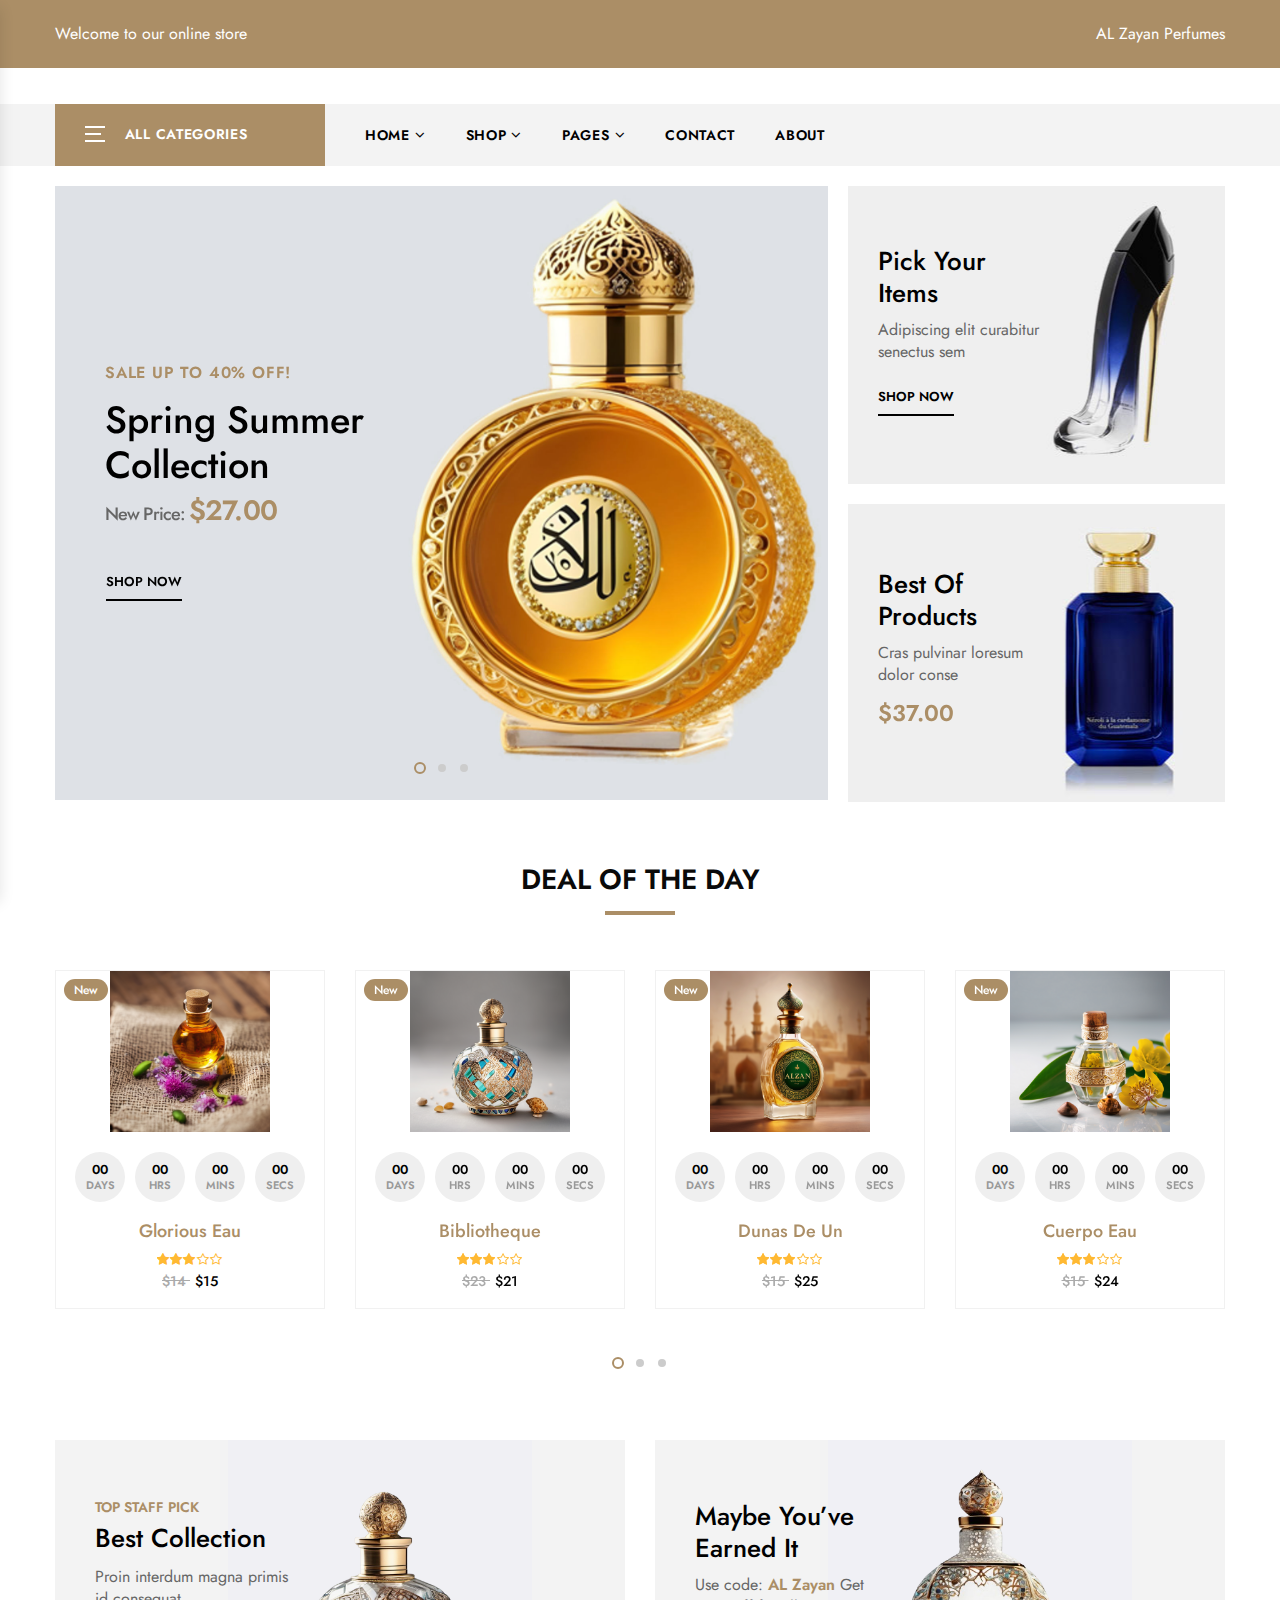
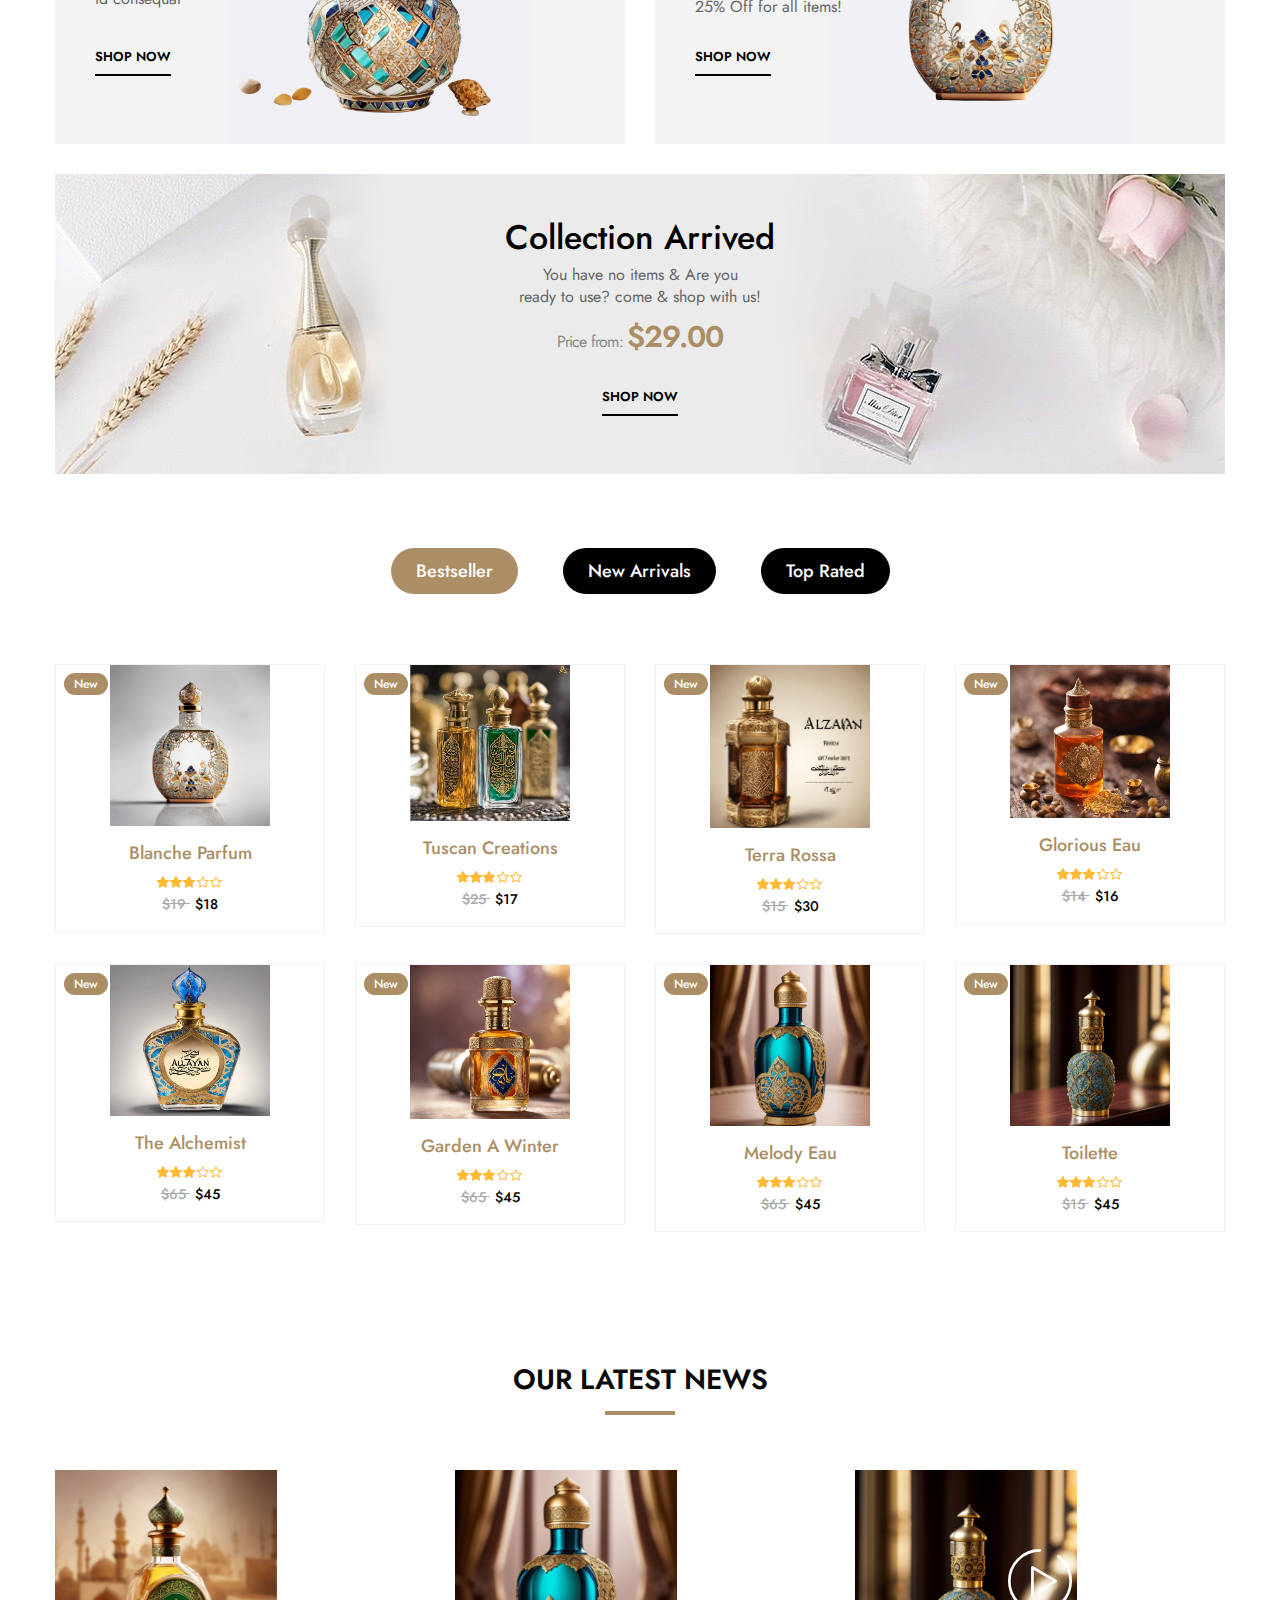
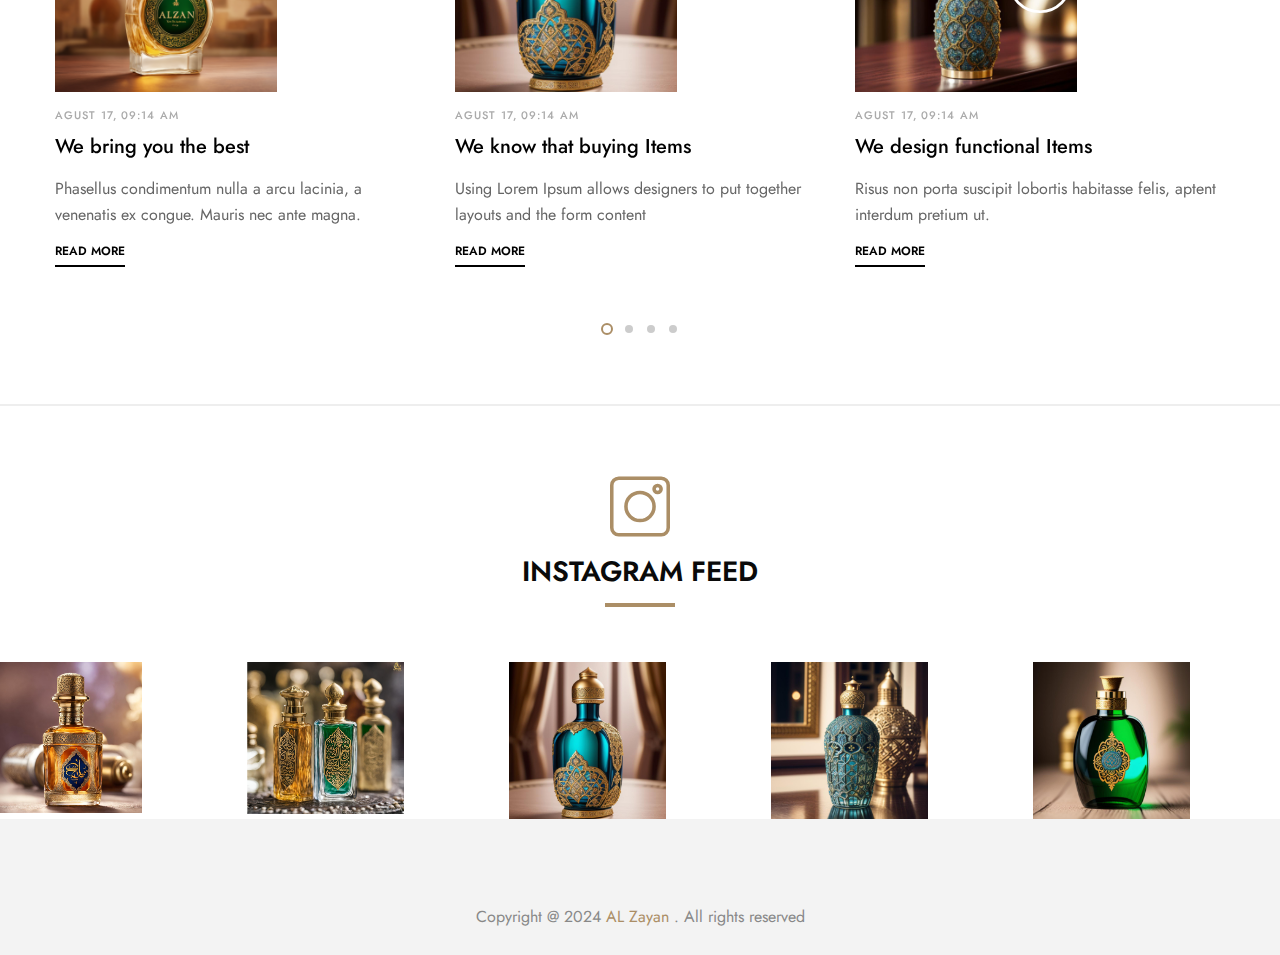
==== commit 522ebb2c: "Update index.html" ====
--- a/index.html
+++ b/index.html
@@ -1,11 +1,4 @@
 <!DOCTYPE html>
-<html lang="en">
-
-
-<head>
-    
-    
-    <title>AL Zayan</title><!DOCTYPE html>
 <html lang="en">
 
 
@@ -3016,3006 +3009,3 @@
 
 
 </html>
-    
-    
-    <meta charset="UTF-8">
-    <meta http-equiv="X-UA-compatible" content="IE=edge">
-    <meta name="viewport" content="width=device-width, initial-scale=1">
-    <link rel="shortcut icon" type="image/x-icon" href="assets/images/logo/bl.png"/>
-    <link href="https://fonts.googleapis.com/css2?family=Jost:ital,wght@0,300;0,400;0,500;0,600;0,700;1,300;1,400;1,500;1,600;1,700&amp;display=swap"
-          rel="stylesheet">
-    <link rel="stylesheet" href="assets/css/bootstrap.min.css">
-    <link rel="stylesheet" href="assets/css/font-awesome.min.css">
-    <link rel="stylesheet" href="assets/css/owl.carousel.min.css">
-    <link rel="stylesheet" href="assets/css/animate.min.css">
-    <link rel="stylesheet" href="assets/css/jquery-ui.css">
-    <link rel="stylesheet" href="assets/css/slick.css">
-    <link rel="stylesheet" href="assets/css/chosen.min.css">
-    <link rel="stylesheet" href="assets/css/pe-icon-7-stroke.css">
-    <link rel="stylesheet" href="assets/css/magnific-popup.min.css">
-    <link rel="stylesheet" href="assets/css/lightbox.min.css">
-    <link rel="stylesheet" href="assets/js/fancybox/source/jquery.fancybox.css">
-    <link rel="stylesheet" href="assets/css/jquery.scrollbar.min.css">
-    <link rel="stylesheet" href="assets/css/mobile-menu.css">
-    <link rel="stylesheet" href="assets/fonts/flaticon/flaticon.css">
-    <link rel="stylesheet" href="assets/css/style.css">
-</head>
-<body class="home">
-<header class="header style7">
-    <div class="top-bar">
-        <div class="container">
-            <div class="top-bar-left">
-                <div class="header-message">
-                    Welcome to our online store!
-                </div>
-            </div>
-            <div class="top-bar-right">
-                <!-- <div class="header-language">
-                    <div class="stelina-language stelina-dropdown">
-                        <a href="#" class="active language-toggle" data-stelina="stelina-dropdown">
-									<span>
-										English (USD)
-									</span>
-                        </a>
-                        <ul class="stelina-submenu">
-                            <li class="switcher-option">
-                                <a href="#">
-											<span>
-												French (EUR)
-											</span>
-                                </a>
-                            </li>
-                            <li class="switcher-option">
-                                <a href="#">
-											<span>
-												Japanese (JPY)
-											</span>
-                                </a>
-                            </li>
-                        </ul>
-                    </div>
-                </div> -->
-                <ul class="header-user-links">
-                    <li>
-                        <a href="index.html">AL Zayan Perfumes</a>
-                    </li>
-                </ul>
-            </div>
-        </div>
-    </div>
-
-    <div class="container">
-        <div class="main-header">
-            <div class="row">
-                <!-- <div class="col-lg-3 col-sm-4 col-md-3 col-xs-7 col-ts-12 header-element">
-                    <div class="logo">
-                        <a href="index.html">
-                            <img src="assets/images/logo/ic.png"img">
-                        </a>
-                    </div>
-                </div> -->
-                <!-- <div class="col-lg-7 col-sm-8 col-md-6 col-xs-5 col-ts-12">
-                    <div class="block-search-block">
-                        <form class="form-search form-search-width-category">
-                            <div class="form-content">
-                                <div class="category">
-                                    <select title="cate" data-placeholder="All Categories" class="chosen-select"
-                                            tabindex="1">
-                                        <option value="United States">Accessories</option>
-                                        <option value="United Kingdom">Accents</option>
-                                        <option value="Afghanistan">Desks</option>
-                                        <option value="Aland Islands">Sofas</option>
-                                        <option value="Albania">New Arrivals</option>
-                                        <option value="Algeria">Bedroom</option>
-                                    </select>
-                                </div>
-                                <div class="inner">
-                                    <input type="text" class="input" name="s" value="" placeholder="Search here">
-                                </div>
-                                <button class="btn-search" type="submit">
-                                    <span class="icon-search"></span>
-                                </button>
-                            </div>
-                        </form>
-                    </div>
-                </div> -->
-                <div class="col-lg-2 col-sm-12 col-md-3 col-xs-12 col-ts-12">
-                    <div class="header-control">
-                        <div class="block-minicart stelina-mini-cart block-header stelina-dropdown">
-                            <!-- <a href="javascript:void(0);" class="shopcart-icon" data-stelina="stelina-dropdown">
-                                Cart
-                                <span class="count">
-										0
-										</span>
-                            </a> -->
-                            <div class="shopcart-description stelina-submenu">
-                                <div class="content-wrap">
-                                    <h3 class="title">Shopping Cart</h3>
-                                    <ul class="minicart-items">
-                                        <li class="product-cart mini_cart_item">
-                                            <a href="#" class="product-media">
-                                                <img src="assets/images/item-minicart-1.jpg" alt="img">
-                                            </a>
-                                            <div class="product-details">
-                                                <h5 class="product-name">
-                                                    <a href="#">Bibliotheque</a>
-                                                </h5>
-                                                <div class="variations">
-															<span class="attribute_color">
-																<a href="#">Black</a>
-															</span>
-                                                    ,
-                                                    <span class="attribute_size">
-																<a href="#">300ml</a>
-															</span>
-                                                </div>
-                                                <span class="product-price">
-															<span class="price">
-																<span>$45</span>
-															</span>
-														</span>
-                                                <span class="product-quantity">
-															(x1)
-														</span>
-                                                <div class="product-remove">
-                                                    <a href="#"><i class="fa fa-trash-o" aria-hidden="true"></i></a>
-                                                </div>
-                                            </div>
-                                        </li>
-                                        <li class="product-cart mini_cart_item">
-                                            <a href="#" class="product-media">
-                                                <img src="assets/images/item-minicart-2.jpg" alt="img">
-                                            </a>
-                                            <div class="product-details">
-                                                <h5 class="product-name">
-                                                    <a href="#">Soap Dining Solutions</a>
-                                                </h5>
-                                                <div class="variations">
-															<span class="attribute_color">
-																<a href="#">Black</a>
-															</span>
-                                                    ,
-                                                    <span class="attribute_size">
-																<a href="#">300ml</a>
-															</span>
-                                                </div>
-                                                <span class="product-price">
-															<span class="price">
-																<span>$45</span>
-															</span>
-														</span>
-                                                <span class="product-quantity">
-															(x1)
-														</span>
-                                                <div class="product-remove">
-                                                    <a href="#"><i class="fa fa-trash-o" aria-hidden="true"></i></a>
-                                                </div>
-                                            </div>
-                                        </li>
-                                        <li class="product-cart mini_cart_item">
-                                            <a href="#" class="product-media">
-                                                <img src="assets/images/item-minicart-3.jpg" alt="img">
-                                            </a>
-                                            <div class="product-details">
-                                                <h5 class="product-name">
-                                                    <a href="#">Dining Solutions Soap</a>
-                                                </h5>
-                                                <div class="variations">
-															<span class="attribute_color">
-																<a href="#">Black</a>
-															</span>
-                                                    ,
-                                                    <span class="attribute_size">
-																<a href="#">300ml</a>
-															</span>
-                                                </div>
-                                                <span class="product-price">
-															<span class="price">
-																<span>$45</span>
-															</span>
-														</span>
-                                                <span class="product-quantity">
-															(x1)
-														</span>
-                                                <div class="product-remove">
-                                                    <a href="#"><i class="fa fa-trash-o" aria-hidden="true"></i></a>
-                                                </div>
-                                            </div>
-                                        </li>
-                                    </ul>
-                                    <div class="subtotal">
-                                        <span class="total-title">Subtotal: </span>
-                                        <span class="total-price">
-													<span class="Price-amount">
-														$135
-													</span>
-												</span>
-                                    </div>
-                                    <div class="actions">
-                                        <a class="button button-viewcart" href="shoppingcart.html">
-                                            <span>View Bag</span>
-                                        </a>
-                                        <a href="checkout.html" class="button button-checkout">
-                                            <span>Checkout</span>
-                                        </a>
-                                    </div>
-                                </div>
-                            </div>
-                        </div>
-                        <!-- <div class="block-account block-header stelina-dropdown">
-                            <a href="javascript:void(0);" data-stelina="stelina-dropdown">
-                                <span class="flaticon-user"></span>
-                            </a>
-                            <div class="header-account stelina-submenu">
-                                <div class="header-user-form-tabs">
-                                    <ul class="tab-link">
-                                        <li class="active">
-                                            <a data-toggle="tab" aria-expanded="true" href="#header-tab-login">Login</a>
-                                        </li>
-                                        <li>
-                                            <a data-toggle="tab" aria-expanded="true" href="#header-tab-rigister">Register</a>
-                                        </li>
-                                    </ul>
-                                    <div class="tab-container">
-                                        <div id="header-tab-login" class="tab-panel active">
-                                            <form method="post" class="login form-login">
-                                                <p class="form-row form-row-wide">
-                                                    <input type="email" placeholder="Email" class="input-text">
-                                                </p>
-                                                <p class="form-row form-row-wide">
-                                                    <input type="password" class="input-text" placeholder="Password">
-                                                </p>
-                                                <p class="form-row">
-                                                    <label class="form-checkbox">
-                                                        <input type="checkbox" class="input-checkbox">
-                                                        <span>
-																	Remember me
-																</span>
-                                                    </label>
-                                                    <input type="submit" class="button" value="Login">
-                                                </p>
-                                                <p class="lost_password">
-                                                    <a href="#">Lost your password?</a>
-                                                </p>
-                                            </form>
-                                        </div>
-                                        <div id="header-tab-rigister" class="tab-panel">
-                                            <form method="post" class="register form-register">
-                                                <p class="form-row form-row-wide">
-                                                    <input type="email" placeholder="Email" class="input-text">
-                                                </p>
-                                                <p class="form-row form-row-wide">
-                                                    <input type="password" class="input-text" placeholder="Password">
-                                                </p>
-                                                <p class="form-row">
-                                                    <input type="submit" class="button" value="Register">
-                                                </p>
-                                            </form>
-                                        </div>
-                                    </div>
-                                </div>
-                            </div>
-                        </div> -->
-                        <a class="menu-bar mobile-navigation menu-toggle" href="#">
-                            <span></span>
-                            <span></span>
-                            <span></span>
-                        </a>
-                    </div>
-                </div>
-            </div>
-        </div>
-    </div>
-    <div class="header-nav-container rows-space-20">
-        <div class="container">
-            <div class="header-nav-wapper main-menu-wapper">
-                <div class="vertical-wapper block-nav-categori">
-                    <div class="block-title">
-							<span class="icon-bar">
-								<span></span>
-								<span></span>
-								<span></span>
-							</span>
-                        <span class="text">All Categories</span>
-                    </div>
-                    <div class="block-content verticalmenu-content">
-                        <ul class="stelina-nav-vertical vertical-menu stelina-clone-mobile-menu">
-                            <!-- <li class="menu-item">
-                                <a href="#" class="stelina-menu-item-title" title="New Arrivals">New Arrivals</a>
-                            </li> -->
-                            <!-- <li class="menu-item">
-                                <a title="Hot Sale" href="#" class="stelina-menu-item-title">Hot Sale</a>
-                            </li> -->
-                            <li class="menu-item menu-item-has-children">
-                                <a title="Accessories" href="#" class="stelina-menu-item-title">Accessories</a>
-                                <span class="toggle-submenu"></span>
-                                <ul role="menu" class=" submenu">
-                                    <li class="menu-item">
-                                        <a title="Living" href="#" class="stelina-item-title">Living</a>
-                                    </li>
-                                    <li class="menu-item">
-                                        <a title="Accents" href="#" class="stelina-item-title">Accents</a>
-                                    </li>
-                                    <li class="menu-item">
-                                        <a title="New Arrivals" href="#" class="stelina-item-title">New Arrivals</a>
-                                    </li>
-                                    <li class="menu-item">
-                                        <a title="Accessories" href="#" class="stelina-item-title">Accessories</a>
-                                    </li>
-                                    <li class="menu-item">
-                                        <a title="Bedroom" href="#" class="stelina-item-title">Bedroom</a>
-                                    </li>
-                                    <li class="menu-item">
-                                        <a title="Tables" href="#" class="stelina-menu-item-title">Tables</a>
-                                    </li>
-                                    <li class="menu-item">
-                                        <a title="Dining" href="#" class="stelina-menu-item-title">Dining</a>
-                                    </li>
-                                    <li class="menu-item">
-                                        <a title="Lighting" href="#" class="stelina-menu-item-title">Lighting</a>
-                                    </li>
-                                    <li class="menu-item">
-                                        <a title="Office" href="#" class="stelina-menu-item-title">Office</a>
-                                    </li>
-                                </ul>
-                            </li>
-                            <!-- <li class="menu-item">
-                                <a title="Accents" href="#" class="stelina-menu-item-title">Accents</a>
-                            </li> -->
-                            
-                        </ul>
-                    </div>
-                </div>
-                <div class="header-nav">
-                    <div class="container-wapper">
-                        <ul class="stelina-clone-mobile-menu stelina-nav main-menu " id="menu-main-menu">
-                            <li class="menu-item  menu-item-has-children">
-                                <a href="index.html" class="stelina-menu-item-title" title="Home">Home</a>
-                                <span class="toggle-submenu"></span>
-                                <ul class="submenu">
-                                    <li class="menu-item">
-                                        <a href="index.html">Home 01</a>
-                                    </li>
-                                    <li class="menu-item">
-                                        <a href="home2.html">Home 02</a>
-                                    </li>
-                                    <li class="menu-item">
-                                        <a href="home3.html">Home 03</a>
-                                    </li>
-                                </ul>
-                            </li>
-                            <li class="menu-item menu-item-has-children">
-                                <a href="gridproducts.html" class="stelina-menu-item-title" title="Shop">Shop</a>
-                                <span class="toggle-submenu"></span>
-                                <ul class="submenu">
-                                    <li class="menu-item">
-                                        <a href="gridproducts.html">Grid Fullwidth</a>
-                                    </li>
-                                    <!-- <li class="menu-item">
-                                        <a href="gridproducts_leftsidebar.html">Grid Left sidebar</a>
-                                    </li>
-                                    <li class="menu-item">
-                                        <a href="gridproducts_bannerslider.html">Grid Bannerslider</a>
-                                    </li> -->
-                                    <li class="menu-item">
-                                        <a href="listproducts.html">List</a>
-                                    </li>
-                                </ul>
-                            </li>
-                            <li class="menu-item  menu-item-has-children item-megamenu">
-                                <a href="#" class="stelina-menu-item-title" title="Pages">Pages</a>
-                                <span class="toggle-submenu"></span>
-                                <div class="submenu mega-menu menu-page">
-                                    <div class="row">
-                                        <div class="col-xs-12 col-sm-12 col-md-12 col-lg-3 menu-page-item">
-                                            <div class="stelina-custommenu default">
-                                                <h2 class="widgettitle">Shop Pages</h2>
-                                                <ul class="menu">
-                                                    <!-- <li class="menu-item">
-                                                        <a href="shoppingcart.html">Shopping Cart</a>
-                                                    </li> -->
-                                                    <!-- <li class="menu-item">
-                                                        <a href="checkout.html">Checkout</a>
-                                                    </li> -->
-                                                    <li class="menu-item">
-                                                        <a href="bloglist.html">blogs</a>
-                                                    </li>
-                                                    <!-- <li class="menu-item">
-                                                        <a href="404page.html">404</a>
-                                                    </li> -->
-                                                    <li class="menu-item">
-                                                        <a href="about.html">About</a>
-                                                    </li>
-                                                </ul>
-                                            </div>
-                                        </div>
-                                        <div class="col-xs-12 col-sm-12 col-md-12 col-lg-3 menu-page-item">
-                                            <div class="stelina-custommenu default">
-                                                <h2 class="widgettitle">Product</h2>
-                                                <ul class="menu">
-                                                    <li class="menu-item">
-                                                        <a href="productdetails-fullwidth.html">Product Fullwidth</a>
-                                                    </li>
-                                                    <!-- <li class="menu-item">
-                                                        <a href="productdetails-leftsidebar.html">Product left
-                                                            sidebar</a>
-                                                    </li> -->
-                                                    <li class="menu-item">
-                                                        <a href="listproducts.html">shop</a>
-                                                    </li>
-                                                </ul>
-                                            </div>
-                                        </div>
-                                        <div class="col-xs-12 col-sm-12 col-md-12 col-lg-3 menu-page-item">
-                                        </div>
-                                        <div class="col-xs-12 col-sm-12 col-md-12 col-lg-3 menu-page-item">
-                                        </div>
-                                    </div>
-                                </div>
-                            </li>
-                            
-                            <li class="menu-item">  
-                                <a href="contact.html" class="stelina-menu-item-title" title="contact us">contact</a>
-                            </li>
-                                <!-- <span class="toggle-submenu"></span>
-                                <ul class="submenu">
-                                    <li class="menu-item menu-item-has-children">
-                                        <a href="#" class="stelina-menu-item-title" title="Blog Style">Blog Style</a>
-                                        <span class="toggle-submenu"></span>
-                                        <ul class="submenu">
-                                            <li class="menu-item">
-                                                <a href="bloggrid.html">Grid</a>
-                                            </li>
-                                            <li class="menu-item">
-                                                <a href="bloglist.html">List</a>
-                                            </li>
-                                            <li class="menu-item">
-                                                <a href="bloglist-leftsidebar.html">List Sidebar</a>
-                                            </li>
-                                        </ul>
-                                    </li>
-                                    <li class="menu-item menu-item-has-children">
-                                        <a href="#" class="stelina-menu-item-title" title="Post Layout">Post Layout</a>
-                                        <span class="toggle-submenu"></span>
-                                        <ul class="submenu">
-                                            <li class="menu-item">
-                                                <a href="inblog_left-siderbar.html">Left Sidebar</a>
-                                            </li>
-                                            <li class="menu-item">
-                                                <a href="inblog_right-siderbar.html">Right Sidebar</a>
-                                            </li>
-                                        </ul>
-                                    </li>
-                                </ul> -->
-                            
-                            <li class="menu-item">  
-                                <a href="about.html" class="stelina-menu-item-title" title="About">About</a>
-                            </li>
-                        </ul>
-                    </div>
-                </div>
-            </div>
-        </div>
-    </div>
-</header>
-<div class="header-device-mobile">
-    <div class="wapper">
-        <div class="item mobile-logo">
-            <div class="logo">
-                <a href="index.html" style="color: #ab8e66;">
-                   <b style="font-size: larger; font-family: serif;">AL Zayan Perfume Store </b> 
-                    <!-- <img src="assets/images/logo/bb.jp" alt=""> -->
-                </a>
-            </div>
-        </div>
-        <div class="item item mobile-search-box has-sub">
-            <!-- <a href="#">
-						<span class="icon">
-							<i class="fa fa-search" aria-hidden="true"></i>
-						</span>
-            </a> -->
-            <div class="block-sub">
-                <a href="#" class="close">
-                    <i class="fa fa-times" aria-hidden="true"></i>
-                </a>
-                <div class="header-searchform-box">
-                    <form class="header-searchform">
-                        <div class="searchform-wrap">
-                            <input type="text" class="search-input" placeholder="Enter keywords to search...">
-                            <input type="submit" class="submit button" value="Search">
-                        </div>
-                    </form>
-                </div>
-            </div>
-        </div>
-        <div class="item mobile-settings-box has-sub">
-            <a href="#">
-						<span class="icon">
-							<img src="assets/images/logo/bb.jpg" alt="">
-						</span>
-            </a>
-            <div class="block-sub">
-                <a href="#" class="close">
-                    <i class="fa fa-times" aria-hidden="true"></i>
-                </a>
-                <div class="block-sub-item">
-                    <h5 class="block-item-title"> <a href="contact.html">CONTACT US</a> </h5>
-                    <form class="currency-form stelina-language">
-                        <!-- <ul class="stelina-language-wrap">
-                            <li class="active">
-                                <a href="#">
-											<span>
-												English (USD)
-											</span>
-                                </a>
-                            </li>
-                            <li>
-                                <a href="#">
-											<span>
-												French (EUR)
-											</span>
-                                </a>
-                            </li>
-                            <li>
-                                <a href="#">
-											<span>
-												Japanese (JPY)
-											</span>
-                                </a>
-                            </li>
-                        </ul> -->
-                    </form>
-                </div>
-            </div>
-        </div>
-        <div class="item menu-bar">
-            <a class=" mobile-navigation  menu-toggle" href="#">
-                <span></span>
-                <span></span>
-                <span></span>
-            </a>
-        </div>
-    </div>
-</div>
-<div>
-    <div class="fullwidth-template">
-        <div class="home-slider-banner">
-            <div class="container">
-                <div class="row10">
-                    <div class="col-lg-8 silider-wrapp">
-                        <div class="home-slider">
-                            <div class="slider-owl owl-slick equal-container nav-center"
-                                 data-slick='{"autoplay":true, "autoplaySpeed":9000, "arrows":false, "dots":true, "infinite":true, "speed":1000, "rows":1}'
-                                 data-responsive='[{"breakpoint":"2000","settings":{"slidesToShow":1}}]'>
-                                <div class="slider-item style7">
-                                    <div class="slider-inner equal-element">
-                                        <div class="slider-infor">
-                                            <h5 class="title-small">
-                                                Sale up to 40% off!
-                                            </h5>
-                                            <h3 class="title-big">
-                                                Spring Summer <br/>Collection
-                                            </h3>
-                                            <div class="price">
-                                                New Price:
-                                                <span class="number-price">
-														$270.00
-													</span>
-                                            </div>
-                                            <a href="contact.html" class="button btn-shop-the-look bgroud-style">Shop now</a>
-                                        </div>
-                                    </div>
-                                </div>
-                                <div class="slider-item style8">
-                                    <div class="slider-inner equal-element">
-                                        <div class="slider-infor">
-                                            <h5 class="title-small">
-                                                Take A perfume
-                                            </h5>
-                                            <h3 class="title-big">
-                                                Up to 25% Off <br/>order now
-                                            </h3>
-                                            <div class="price">
-                                                Save Price:
-                                                <span class="number-price">
-														$170.00
-													</span>
-                                            </div>
-                                            <a href="contact.html" class="button btn-shop-product">Shop now</a>
-                                        </div>
-                                    </div>
-                                </div>
-                                <div class="slider-item style9">
-                                    <div class="slider-inner equal-element">
-                                        <div class="slider-infor">
-                                            <h5 class="title-small">
-                                                Stelina Best Collection
-                                            </h5>
-                                            <h3 class="title-big">
-                                                A range of <br/>perfume
-                                            </h3>
-                                            <div class="price">
-                                                New Price:
-                                                <span class="number-price">
-														$250.00
-													</span>
-                                            </div>
-                                            <a href="contact.html" class="button btn-chekout">Shop now</a>
-                                        </div>
-                                    </div>
-                                </div>
-                            </div>
-                        </div>
-                    </div>
-                    <div class="col-lg-4 banner-wrapp">
-                        <div class="banner">
-                            <div class="item-banner style7">
-                                <div class="inner">
-                                    <div class="banner-content">
-                                        <h3 class="title">Pick Your <br/>Items</h3>
-                                        <div class="description">
-                                            Adipiscing elit curabitur senectus sem
-                                        </div>
-                                        <a href="contact.html" class="button btn-lets-do-it">Shop now</a>
-                                    </div>
-                                </div>
-                            </div>
-                        </div>
-                        <div class="banner">
-                            <div class="item-banner style8">
-                                <div class="inner">
-                                    <div class="banner-content">
-                                        <h3 class="title">Best Of<br/>Products</h3>
-                                        <div class="description">
-                                            Cras pulvinar loresum dolor conse
-                                        </div>
-                                        <span class="price">$379.00</span>
-                                    </div>
-                                </div>
-                            </div>
-                        </div>
-                    </div>
-                </div>
-            </div>
-        </div>
-        <div class="stelina-product produc-featured rows-space-65">
-            <div class="container">
-                <h3 class="custommenu-title-blog">
-                    Deal of the day
-                </h3>
-                <div class="owl-products owl-slick equal-container nav-center"
-                     data-slick='{"autoplay":false, "autoplaySpeed":1000, "arrows":false, "dots":true, "infinite":false, "speed":800, "rows":1}'
-                     data-responsive='[{"breakpoint":"2000","settings":{"slidesToShow":4}},{"breakpoint":"1200","settings":{"slidesToShow":3}},{"breakpoint":"992","settings":{"slidesToShow":2}},{"breakpoint":"480","settings":{"slidesToShow":1}}]'>
-                    <div class="product-item style-5">
-                        <div class="product-inner equal-element">
-                            <div class="product-top">
-                                <div class="flash">
-                                    <span class="onnew">
-                                        <span class="text">
-                                            new
-                                        </span>
-                                    </span>
-                                </div>
-                            </div>
-                            <div class="product-thumb">
-                                <div class="thumb-inner">
-                                    <!-- <a href=""> -->
-                                        <img src="assets/images/product-item-17.jpg" alt="img">
-                                    <!-- </a> -->
-                                    <!-- <div class="thumb-group">
-                                        <div class="yith-wcwl-add-to-wishlist">
-                                            <div class="yith-wcwl-add-button">
-                                                <a href="#">Add to Wishlist</a>
-                                            </div>
-                                        </div>
-                                        <a href="#" class="button quick-wiew-button">Quick View</a>
-                                        <div class="loop-form-add-to-cart">
-                                            <button class="single_add_to_cart_button button">Add to cart</button>
-                                        </div>
-                                    </div> -->
-                                </div>
-                                <div class="product-count-down">
-                                    <div class="stelina-countdown" data-y="2021" data-m="10" data-w="4" data-d="10"
-                                         data-h="20" data-i="20" data-s="60"></div>
-                                </div>
-                            </div>
-                            <div class="product-info">
-                                <h5 class="product-name product_title">
-                                    <!-- <a href="#"></a> -->
-                                    Glorious Eau
-                                </h5>
-                                <div class="group-info">
-                                    <div class="stars-rating">
-                                        <div class="star-rating">
-                                            <span class="star-3"></span>
-                                        </div>
-                                        <div class="count-star">
-                                            (3)
-                                        </div>
-                                    </div>
-                                    <div class="price">
-                                        <del>
-                                            $65
-                                        </del>
-                                        <ins>
-                                            $45
-                                        </ins>
-                                    </div>
-                                </div>
-                            </div>
-                        </div>
-                    </div>
-                    <div class="product-item style-5">
-                        <div class="product-inner equal-element">
-                            <div class="product-top">
-                                <div class="flash">
-											<span class="onnew">
-												<span class="text">
-													new
-												</span>
-											</span>
-                                </div>
-                            </div>
-                            <div class="product-thumb">
-                                <div class="thumb-inner">
-                                    <!-- <a href="#"> -->
-                                        <img src="assets/images/product-item-21.jpg" alt="img">
-                                    <!-- </a> -->
-                                    <!-- <div class="thumb-group">
-                                        <div class="yith-wcwl-add-to-wishlist">
-                                            <div class="yith-wcwl-add-button">
-                                                <a href="#">Add to Wishlist</a>
-                                            </div>
-                                        </div>
-                                        <a href="#" class="button quick-wiew-button">Quick View</a>
-                                        <div class="loop-form-add-to-cart">
-                                            <button class="single_add_to_cart_button button">Add to cart</button>
-                                        </div>
-                                    </div> -->
-                                </div>
-                                <div class="product-count-down">
-                                    <div class="stelina-countdown" data-y="2021" data-m="9" data-w="2" data-d="30"
-                                         data-h="20" data-i="60" data-s="60"></div>
-                                </div>
-                            </div>
-                            <div class="product-info">
-                                <h5 class="product-name product_title">
-                                    <!-- <a href="#"></a> -->
-                                    Bibliotheque
-                                </h5>
-                                <div class="group-info">
-                                    <div class="stars-rating">
-                                        <div class="star-rating">
-                                            <span class="star-3"></span>
-                                        </div>
-                                        <div class="count-star">
-                                            (3)
-                                        </div>
-                                    </div>
-                                    <div class="price">
-                                        <del>
-                                            $65
-                                        </del>
-                                        <ins>
-                                            $45
-                                        </ins>
-                                    </div>
-                                </div>
-                            </div>
-                        </div>
-                    </div>
-                    <div class="product-item style-5">
-                        <div class="product-inner equal-element">
-                            <div class="product-top">
-                                <div class="flash">
-											<span class="onnew">
-												<span class="text">
-													new
-												</span>
-											</span>
-                                </div>
-                            </div>
-                            <div class="product-thumb">
-                                <div class="thumb-inner">
-                                    <!-- <a href="#"> -->
-                                        <img src="assets/images/product-item-20.jpg" alt="img">
-                                    <!-- </a> -->
-                                    <!-- <div class="thumb-group">
-                                        <div class="yith-wcwl-add-to-wishlist">
-                                            <div class="yith-wcwl-add-button">
-                                                <a href="#">Add to Wishlist</a>
-                                            </div>
-                                        </div>
-                                        <a href="#" class="button quick-wiew-button">Quick View</a>
-                                        <div class="loop-form-add-to-cart">
-                                            <button class="single_add_to_cart_button button">Add to cart</button>
-                                        </div>
-                                    </div> -->
-                                </div>
-                                <div class="product-count-down">
-                                    <div class="stelina-countdown" data-y="2021" data-m="12" data-w="1" data-d="24"
-                                         data-h="20" data-i="50" data-s="60"></div>
-                                </div>
-                            </div>
-                            <div class="product-info">
-                                <h5 class="product-name product_title">
-                                    <!-- <a href="#"></a> -->
-                                    Dunas De Un 
-                                </h5>
-                                <div class="group-info">
-                                    <div class="stars-rating">
-                                        <div class="star-rating">
-                                            <span class="star-3"></span>
-                                        </div>
-                                        <div class="count-star">
-                                            (3)
-                                        </div>
-                                    </div>
-                                    <div class="price">
-                                        <del>
-                                            $65
-                                        </del>
-                                        <ins>
-                                            $45
-                                        </ins>
-                                    </div>
-                                </div>
-                            </div>
-                        </div>
-                    </div>
-                    <div class="product-item style-5">
-                        <div class="product-inner equal-element">
-                            <div class="product-top">
-                                <div class="flash">
-											<span class="onnew">
-												<span class="text">
-													new
-												</span>
-											</span>
-                                </div>
-                            </div>
-                            <div class="product-thumb">
-                                <div class="thumb-inner">
-                                    <!-- <a href="#"> -->
-                                        <img src="assets/images/product-item-22.jpg" alt="img">
-                                    <!-- </a> -->
-                                    <!-- <div class="thumb-group">
-                                        <div class="yith-wcwl-add-to-wishlist">
-                                            <div class="yith-wcwl-add-button">
-                                                <a href="#">Add to Wishlist</a>
-                                            </div>
-                                        </div>
-                                        <a href="#" class="button quick-wiew-button">Quick View</a>
-                                        <div class="loop-form-add-to-cart">
-                                            <button class="single_add_to_cart_button button">Add to cart</button>
-                                        </div>
-                                    </div> -->
-                                </div>
-                                <div class="product-count-down">
-                                    <div class="stelina-countdown" data-y="2021" data-m="7" data-w="3" data-d="20"
-                                         data-h="10" data-i="10" data-s="20"></div>
-                                </div>
-                            </div>
-                            <div class="product-info">
-                                <h5 class="product-name product_title">
-                                    <!-- <a href="#"></a> -->
-                                    Cuerpo Eau
-                                </h5>
-                                <div class="group-info">
-                                    <div class="stars-rating">
-                                        <div class="star-rating">
-                                            <span class="star-3"></span>
-                                        </div>
-                                        <div class="count-star">
-                                            (3)
-                                        </div>
-                                    </div>
-                                    <div class="price">
-                                        <del>
-                                            $65
-                                        </del>
-                                        <ins>
-                                            $45
-                                        </ins>
-                                    </div>
-                                </div>
-                            </div>
-                        </div>
-                    </div>
-                    <div class="product-item style-5">
-                        <div class="product-inner equal-element">
-                            <div class="product-top">
-                                <div class="flash">
-											<span class="onnew">
-												<span class="text">
-													new
-												</span>
-											</span>
-                                </div>
-                            </div>
-                            <div class="product-thumb">
-                                <div class="thumb-inner">
-                                    <!-- <a href="#"> -->
-                                        <img src="assets/images/product-item-19.jpg" alt="img">
-                                    <!-- </a> -->
-                                    <!-- <div class="thumb-group">
-                                        <div class="yith-wcwl-add-to-wishlist">
-                                            <div class="yith-wcwl-add-button">
-                                                <a href="#">Add to Wishlist</a>
-                                            </div>
-                                        </div>
-                                        <a href="#" class="button quick-wiew-button">Quick View</a>
-                                        <div class="loop-form-add-to-cart">
-                                            <button class="single_add_to_cart_button button">Add to cart</button>
-                                        </div>
-                                    </div> -->
-                                </div>
-                                <div class="product-count-down">
-                                    <div class="stelina-countdown" data-y="2021" data-m="9" data-w="2" data-d="30"
-                                         data-h="20" data-i="60" data-s="60"></div>
-                                </div>
-                            </div>
-                            <div class="product-info">
-                                <h5 class="product-name product_title">
-                                    <!-- <a href="#"></a> -->
-                                    Graceful Diamond
-                                </h5>
-                                <div class="group-info">
-                                    <div class="stars-rating">
-                                        <div class="star-rating">
-                                            <span class="star-3"></span>
-                                        </div>
-                                        <div class="count-star">
-                                            (3)
-                                        </div>
-                                    </div>
-                                    <div class="price">
-                                        <del>
-                                            $65
-                                        </del>
-                                        <ins>
-                                            $45
-                                        </ins>
-                                    </div>
-                                </div>
-                            </div>
-                        </div>
-                    </div>
-                    <div class="product-item style-5">
-                        <div class="product-inner equal-element">
-                            <div class="product-top">
-                                <div class="flash">
-											<span class="onnew">
-												<span class="text">
-													new
-												</span>
-											</span>
-                                </div>
-                            </div>
-                            <div class="product-thumb">
-                                <div class="thumb-inner">
-                                    <!-- <a href="#"> -->
-                                        <img src="assets/images/product-item-18.jpg" alt="img">
-                                    <!-- </a> -->
-                                    <!-- <div class="thumb-group">
-                                        <div class="yith-wcwl-add-to-wishlist">
-                                            <div class="yith-wcwl-add-button">
-                                                <a href="#">Add to Wishlist</a>
-                                            </div>
-                                        </div>
-                                        <a href="#" class="button quick-wiew-button">Quick View</a>
-                                        <div class="loop-form-add-to-cart">
-                                            <button class="single_add_to_cart_button button">Add to cart</button>
-                                        </div>
-                                    </div> -->
-                                </div>
-                                <div class="product-count-down">
-                                    <div class="stelina-countdown" data-y="2021" data-m="9" data-w="2" data-d="30"
-                                         data-h="20" data-i="60" data-s="60"></div>
-                                </div>
-                            </div>
-                            <div class="product-info">
-                                <h5 class="product-name product_title">
-                                    <!-- <a href="#"> </a>  -->
-                                    Garden A Winter
-                                </h5>
-                                <div class="group-info">
-                                    <div class="stars-rating">
-                                        <div class="star-rating">
-                                            <span class="star-3"></span>
-                                        </div>
-                                        <div class="count-star">
-                                            (3)
-                                        </div>
-                                    </div>
-                                    <div class="price">
-                                        <del>
-                                            $65
-                                        </del>
-                                        <ins>
-                                            $45
-                                        </ins>
-                                    </div>
-                                </div>
-                            </div>
-                        </div>
-                    </div>
-                </div>
-            </div>
-        </div>
-        <div class="banner-wrapp">
-            <div class="container">
-                <div class="row">
-                    <div class="col-lg-6 col-md-6 col-sm-12">
-                        <div class="banner">
-                            <div class="item-banner style4">
-                                <div class="inner">
-                                    <div class="banner-content">
-                                        <h4 class="stelina-subtitle">TOP STAFF PICK</h4>
-                                        <h3 class="title">Best Collection</h3>
-                                        <div class="description">
-                                            Proin interdum magna primis id consequat
-                                        </div>
-                                        <a href="contact.html" class="button btn-shop-now">Shop now</a>
-                                    </div>
-                                </div>
-                            </div>
-                        </div>
-                    </div>
-                    <div class="col-lg-6 col-md-6 col-sm-12">
-                        <div class="banner">
-                            <div class="item-banner style5">
-                                <div class="inner">
-                                    <div class="banner-content">
-                                        <h3 class="title">Maybe You’ve <br/>Earned it</h3>
-                                        <span class="code">
-												Use code:
-												<span>
-													STELINA
-												</span>
-												Get 25% Off for all items!
-											</span>
-                                        <a href="contact.html" class="button btn-shop-now">Shop now</a>
-                                    </div>
-                                </div>
-                            </div>
-                        </div>
-                    </div>
-                </div>
-            </div>
-        </div>
-        <div class="banner-wrapp rows-space-65">
-            <div class="container">
-                <div class="banner">
-                    <div class="item-banner style17">
-                        <div class="inner">
-                            <div class="banner-content">
-                                <h3 class="title">Collection Arrived</h3>
-                                <div class="description">
-                                    You have no items & Are you <br/>ready to use? come & shop with us!
-                                </div>
-                                <div class="banner-price">
-                                    Price from:
-                                    <span class="number-price">$45.00</span>
-                                </div>
-                                <a href="contact.html " class="button btn-shop-now">Shop now</a>
-                            </div>
-                        </div>
-                    </div>
-                </div>
-            </div>
-        </div>
-        <div class="stelina-tabs  default rows-space-40">
-            <div class="container">
-                <div class="tab-head">
-                    <ul class="tab-link">
-                        <li class="active">
-                            
-                            <a data-toggle="tab" aria-expanded="true" href="#bestseller"  >Bestseller</a>
-                        </li>
-                        <li class="">
-                            <a data-toggle="tab" aria-expanded="true" href="#new_arrivals">New Arrivals </a>
-                        </li>
-                        <li class="">
-                            <a data-toggle="tab" aria-expanded="true" href="#top-rated">Top Rated</a>
-                        </li>
-                    </ul>
-                </div>
-                <div class="tab-container">
-                    <div id="bestseller" class="tab-panel active">
-                        <div class="stelina-product">
-                            <ul class="row list-products auto-clear equal-container product-grid">
-                                <li class="product-item  col-lg-3 col-md-4 col-sm-6 col-xs-6 col-ts-12 style-1">
-                                    <div class="product-inner equal-element">
-                                        <div class="product-top">
-                                            <div class="flash">
-													<span class="onnew">
-														<span class="text">
-															new
-														</span>
-													</span>
-                                            </div>
-                                        </div>
-                                        <div class="product-thumb">
-                                            <div class="thumb-inner">
-                                                <a href="#">
-                                                    <img src="assets/images/product-item-1.jpg" alt="img">
-                                                </a>
-                                                <!-- <div class="thumb-group">
-                                                    <div class="yith-wcwl-add-to-wishlist">
-                                                        <div class="yith-wcwl-add-button">
-                                                            <a href="#">Add to Wishlist</a>
-                                                        </div>
-                                                    </div>
-                                                    <a href="#" class="button quick-wiew-button">Quick View</a>
-                                                    <div class="loop-form-add-to-cart">
-                                                        <button class="single_add_to_cart_button button">Add to cart
-                                                        </button>
-                                                    </div>
-                                                </div> -->
-                                            </div>
-                                        </div>
-                                        <div class="product-info">
-                                            <h5 class="product-name product_title">
-                                                <a href="#">Blanche Parfum</a>
-                                            </h5>
-                                            <div class="group-info">
-                                                <div class="stars-rating">
-                                                    <div class="star-rating">
-                                                        <span class="star-3"></span>
-                                                    </div>
-                                                    <div class="count-star">
-                                                        (3)
-                                                    </div>
-                                                </div>
-                                                <div class="price">
-                                                    <del>
-                                                        $65
-                                                    </del>
-                                                    <ins>
-                                                        $45
-                                                    </ins>
-                                                </div>
-                                            </div>
-                                        </div>
-                                    </div>
-                                </li>
-                                <li class="product-item product-type-variable col-lg-3 col-md-4 col-sm-6 col-xs-6 col-ts-12 style-1">
-                                    <div class="product-inner equal-element">
-                                        <div class="product-top">
-                                            <div class="flash">
-													<span class="onnew">
-														<span class="text">
-															new
-														</span>
-													</span>
-                                            </div>
-                                        </div>
-                                        <div class="product-thumb">
-                                            <div class="thumb-inner">
-                                                <a href="#">
-                                                    <img src="assets/images/product-item-2.jpg" alt="img">
-                                                </a>
-                                                <!-- <div class="thumb-group">
-                                                    <div class="yith-wcwl-add-to-wishlist">
-                                                        <div class="yith-wcwl-add-button">
-                                                            <a href="#">Add to Wishlist</a>
-                                                        </div>
-                                                    </div>
-                                                    <a href="#" class="button quick-wiew-button">Quick View</a>
-                                                    <div class="loop-form-add-to-cart">
-                                                        <button class="single_add_to_cart_button button">Add to cart
-                                                        </button>
-                                                    </div>
-                                                </div> -->
-                                            </div>
-                                        </div>
-                                        <div class="product-info">
-                                            <h5 class="product-name product_title">
-                                                <a href="#">Tuscan Creations</a>
-                                            </h5>
-                                            <div class="group-info">
-                                                <div class="stars-rating">
-                                                    <div class="star-rating">
-                                                        <span class="star-3"></span>
-                                                    </div>
-                                                    <div class="count-star">
-                                                        (3)
-                                                    </div>
-                                                </div>
-                                                <div class="price">
-                                                    <del>
-                                                        $65
-                                                    </del>
-                                                    <ins>
-                                                        $45
-                                                    </ins>
-                                                </div>
-                                            </div>
-                                        </div>
-                                    </div>
-                                </li>
-                                <li class="product-item product-type-variable col-lg-3 col-md-4 col-sm-6 col-xs-6 col-ts-12 style-1">
-                                    <div class="product-inner equal-element">
-                                        <div class="product-top">
-                                            <div class="flash">
-													<span class="onnew">
-														<span class="text">
-															new
-														</span>
-													</span>
-                                            </div>
-                                        </div>
-                                        <div class="product-thumb">
-                                            <div class="thumb-inner">
-                                                <a href="#">
-                                                    <img src="assets/images/product-item-3.jpg" alt="img">
-                                                </a>
-                                                <!-- <div class="thumb-group">
-                                                    <div class="yith-wcwl-add-to-wishlist">
-                                                        <div class="yith-wcwl-add-button">
-                                                            <a href="#">Add to Wishlist</a>
-                                                        </div>
-                                                    </div>
-                                                    <a href="#" class="button quick-wiew-button">Quick View</a>
-                                                    <div class="loop-form-add-to-cart">
-                                                        <button class="single_add_to_cart_button button">Add to cart
-                                                        </button>
-                                                    </div>
-                                                </div> -->
-                                            </div>
-                                        </div>
-                                        <div class="product-info">
-                                            <h5 class="product-name product_title">
-                                                <a href="#">Terra Rossa</a>
-                                            </h5>
-                                            <div class="group-info">
-                                                <div class="stars-rating">
-                                                    <div class="star-rating">
-                                                        <span class="star-3"></span>
-                                                    </div>
-                                                    <div class="count-star">
-                                                        (3)
-                                                    </div>
-                                                </div>
-                                                <div class="price">
-                                                    <del>
-                                                        $65
-                                                    </del>
-                                                    <ins>
-                                                        $45
-                                                    </ins>
-                                                </div>
-                                            </div>
-                                        </div>
-                                    </div>
-                                </li>
-                                <li class="product-item product-type-variable col-lg-3 col-md-4 col-sm-6 col-xs-6 col-ts-12 style-1">
-                                    <div class="product-inner equal-element">
-                                        <div class="product-top">
-                                            <div class="flash">
-													<span class="onnew">
-														<span class="text">
-															new
-														</span>
-													</span>
-                                            </div>
-                                        </div>
-                                        <div class="product-thumb">
-                                            <div class="thumb-inner">
-                                                <a href="#">
-                                                    <img src="assets/images/product-item-4.jpg" alt="img">
-                                                </a>
-                                                <!-- <div class="thumb-group">
-                                                    <div class="yith-wcwl-add-to-wishlist">
-                                                        <div class="yith-wcwl-add-button">
-                                                            <a href="#">Add to Wishlist</a>
-                                                        </div>
-                                                    </div>
-                                                    <a href="#" class="button quick-wiew-button">Quick View</a>
-                                                    <div class="loop-form-add-to-cart">
-                                                        <button class="single_add_to_cart_button button">Add to cart
-                                                        </button>
-                                                    </div>
-                                                </div> -->
-                                            </div>
-                                        </div>
-                                        <div class="product-info">
-                                            <h5 class="product-name product_title">
-                                                <a href="#">Glorious Eau</a>
-                                            </h5>
-                                            <div class="group-info">
-                                                <div class="stars-rating">
-                                                    <div class="star-rating">
-                                                        <span class="star-3"></span>
-                                                    </div>
-                                                    <div class="count-star">
-                                                        (3)
-                                                    </div>
-                                                </div>
-                                                <div class="price">
-                                                    <del>
-                                                        $65
-                                                    </del>
-                                                    <ins>
-                                                        $45
-                                                    </ins>
-                                                </div>
-                                            </div>
-                                        </div>
-                                    </div>
-                                </li>
-                                <li class="product-item  col-lg-3 col-md-4 col-sm-6 col-xs-6 col-ts-12 style-1">
-                                    <div class="product-inner equal-element">
-                                        <div class="product-top">
-                                            <div class="flash">
-													<span class="onnew">
-														<span class="text">
-															new
-														</span>
-													</span>
-                                            </div>
-                                        </div>
-                                        <div class="product-thumb">
-                                            <div class="thumb-inner">
-                                                <a href="#">
-                                                    <img src="assets/images/product-item-5.jpg" alt="img">
-                                                </a>
-                                                <!-- <div class="thumb-group">
-                                                    <div class="yith-wcwl-add-to-wishlist">
-                                                        <div class="yith-wcwl-add-button">
-                                                            <a href="#">Add to Wishlist</a>
-                                                        </div>
-                                                    </div>
-                                                    <a href="#" class="button quick-wiew-button">Quick View</a>
-                                                    <div class="loop-form-add-to-cart">
-                                                        <button class="single_add_to_cart_button button">Add to cart
-                                                        </button>
-                                                    </div>
-                                                </div> -->
-                                            </div>
-                                        </div>
-                                        <div class="product-info">
-                                            <h5 class="product-name product_title">
-                                                <a href="#">The Alchemist</a>
-                                            </h5>
-                                            <div class="group-info">
-                                                <div class="stars-rating">
-                                                    <div class="star-rating">
-                                                        <span class="star-3"></span>
-                                                    </div>
-                                                    <div class="count-star">
-                                                        (3)
-                                                    </div>
-                                                </div>
-                                                <div class="price">
-                                                    <del>
-                                                        $65
-                                                    </del>
-                                                    <ins>
-                                                        $45
-                                                    </ins>
-                                                </div>
-                                            </div>
-                                        </div>
-                                    </div>
-                                </li>
-                                <li class="product-item product-type-variable col-lg-3 col-md-4 col-sm-6 col-xs-6 col-ts-12 style-1">
-                                    <div class="product-inner equal-element">
-                                        <div class="product-top">
-                                            <div class="flash">
-													<span class="onnew">
-														<span class="text">
-															new
-														</span>
-													</span>
-                                            </div>
-                                        </div>
-                                        <div class="product-thumb">
-                                            <div class="thumb-inner">
-                                                <a href="#">
-                                                    <img src="assets/images/product-item-6.jpg" alt="img">
-                                                </a>
-                                                <!-- <div class="thumb-group">
-                                                    <div class="yith-wcwl-add-to-wishlist">
-                                                        <div class="yith-wcwl-add-button">
-                                                            <a href="#">Add to Wishlist</a>
-                                                        </div>
-                                                    </div>
-                                                    <a href="#" class="button quick-wiew-button">Quick View</a>
-                                                    <div class="loop-form-add-to-cart">
-                                                        <button class="single_add_to_cart_button button">Add to cart
-                                                        </button>
-                                                    </div>
-                                                </div> -->
-                                            </div>
-                                        </div>
-                                        <div class="product-info">
-                                            <h5 class="product-name product_title">
-                                                <a href="#">Garden A Winter </a>
-                                            </h5>
-                                            <div class="group-info">
-                                                <div class="stars-rating">
-                                                    <div class="star-rating">
-                                                        <span class="star-3"></span>
-                                                    </div>
-                                                    <div class="count-star">
-                                                        (3)
-                                                    </div>
-                                                </div>
-                                                <div class="price">
-                                                    <del>
-                                                        $65
-                                                    </del>
-                                                    <ins>
-                                                        $45
-                                                    </ins>
-                                                </div>
-                                            </div>
-                                        </div>
-                                    </div>
-                                </li>
-                                <li class="product-item product-type-variable col-lg-3 col-md-4 col-sm-6 col-xs-6 col-ts-12 style-1">
-                                    <div class="product-inner equal-element">
-                                        <div class="product-top">
-                                            <div class="flash">
-													<span class="onnew">
-														<span class="text">
-															new
-														</span>
-													</span>
-                                            </div>
-                                        </div>
-                                        <div class="product-thumb">
-                                            <div class="thumb-inner">
-                                                <a href="#">
-                                                    <img src="assets/images/product-item-7.jpg" alt="img">
-                                                </a>
-                                                <!-- <div class="thumb-group">
-                                                    <div class="yith-wcwl-add-to-wishlist">
-                                                        <div class="yith-wcwl-add-button">
-                                                            <a href="#">Add to Wishlist</a>
-                                                        </div>
-                                                    </div>
-                                                    <a href="#" class="button quick-wiew-button">Quick View</a>
-                                                    <div class="loop-form-add-to-cart">
-                                                        <button class="single_add_to_cart_button button">Add to cart
-                                                        </button>
-                                                    </div>
-                                                </div> -->
-                                            </div>
-                                        </div>
-                                        <div class="product-info">
-                                            <h5 class="product-name product_title">
-                                                <a href="#">Melody Eau</a>
-                                            </h5>
-                                            <div class="group-info">
-                                                <div class="stars-rating">
-                                                    <div class="star-rating">
-                                                        <span class="star-3"></span>
-                                                    </div>
-                                                    <div class="count-star">
-                                                        (3)
-                                                    </div>
-                                                </div>
-                                                <div class="price">
-                                                    <del>
-                                                        $65
-                                                    </del>
-                                                    <ins>
-                                                        $45
-                                                    </ins>
-                                                </div>
-                                            </div>
-                                        </div>
-                                    </div>
-                                </li>
-                                <li class="product-item  col-lg-3 col-md-4 col-sm-6 col-xs-6 col-ts-12 style-1">
-                                    <div class="product-inner equal-element">
-                                        <div class="product-top">
-                                            <div class="flash">
-													<span class="onnew">
-														<span class="text">
-															new
-														</span>
-													</span>
-                                            </div>
-                                        </div>
-                                        <div class="product-thumb">
-                                            <div class="thumb-inner">
-                                                <a href="#">
-                                                    <img src="assets/images/product-item-8.jpg" alt="img">
-                                                </a>
-                                                <!-- <div class="thumb-group">
-                                                    <div class="yith-wcwl-add-to-wishlist">
-                                                        <div class="yith-wcwl-add-button">
-                                                            <a href="#">Add to Wishlist</a>
-                                                        </div>
-                                                    </div>
-                                                    <a href="#" class="button quick-wiew-button">Quick View</a>
-                                                    <div class="loop-form-add-to-cart">
-                                                        <button class="single_add_to_cart_button button">Add to cart
-                                                        </button>
-                                                    </div>
-                                                </div> -->
-                                            </div>
-                                        </div>
-                                        <div class="product-info">
-                                            <h5 class="product-name product_title">
-                                                <a href="#">Toilette</a>
-                                            </h5>
-                                            <div class="group-info">
-                                                <div class="stars-rating">
-                                                    <div class="star-rating">
-                                                        <span class="star-3"></span>
-                                                    </div>
-                                                    <div class="count-star">
-                                                        (3)
-                                                    </div>
-                                                </div>
-                                                <div class="price">
-                                                    <del>
-                                                        $65
-                                                    </del>
-                                                    <ins>
-                                                        $45
-                                                    </ins>
-                                                </div>
-                                            </div>
-                                        </div>
-                                    </div>
-                                </li>
-                            </ul>
-                        </div>
-                    </div>
-                    <div id="new_arrivals" class="tab-panel">
-                        <div class="stelina-product">
-                            <ul class="row list-products auto-clear equal-container product-grid">
-                                <li class="product-item  col-lg-3 col-md-4 col-sm-6 col-xs-6 col-ts-12 style-1">
-                                    <div class="product-inner equal-element">
-                                        <div class="product-top">
-                                            <div class="flash">
-													<span class="onnew">
-														<span class="text">
-															new
-														</span>
-													</span>
-                                            </div>
-                                        </div>
-                                        <div class="product-thumb">
-                                            <div class="thumb-inner">
-                                                <a href="#">
-                                                    <img src="assets/images/product-item-9.jpg" alt="img">
-                                                </a>
-                                                <!-- <div class="thumb-group">
-                                                    <div class="yith-wcwl-add-to-wishlist">
-                                                        <div class="yith-wcwl-add-button">
-                                                            <a href="#">Add to Wishlist</a>
-                                                        </div>
-                                                    </div>
-                                                    <a href="#" class="button quick-wiew-button">Quick View</a>
-                                                    <div class="loop-form-add-to-cart">
-                                                        <button class="single_add_to_cart_button button">Add to cart
-                                                        </button>
-                                                    </div>
-                                                </div> -->
-                                            </div>
-                                        </div>
-                                        <div class="product-info">
-                                            <h5 class="product-name product_title">
-                                                <a href="#">Ambre Royal</a>
-                                            </h5>
-                                            <div class="group-info">
-                                                <div class="stars-rating">
-                                                    <div class="star-rating">
-                                                        <span class="star-3"></span>
-                                                    </div>
-                                                    <div class="count-star">
-                                                        (3)
-                                                    </div>
-                                                </div>
-                                                <div class="price">
-                                                    <del>
-                                                        $65
-                                                    </del>
-                                                    <ins>
-                                                        $45
-                                                    </ins>
-                                                </div>
-                                            </div>
-                                        </div>
-                                    </div>
-                                </li>
-                                <li class="product-item product-type-variable col-lg-3 col-md-4 col-sm-6 col-xs-6 col-ts-12 style-1">
-                                    <div class="product-inner equal-element">
-                                        <div class="product-top">
-                                            <div class="flash">
-													<span class="onnew">
-														<span class="text">
-															new
-														</span>
-													</span>
-                                            </div>
-                                        </div>
-                                        <div class="product-thumb">
-                                            <div class="thumb-inner">
-                                                <a href="#">
-                                                    <img src="assets/images/product-item-10.jpg" alt="img">
-                                                </a>
-                                                <!-- <div class="thumb-group">
-                                                    <div class="yith-wcwl-add-to-wishlist">
-                                                        <div class="yith-wcwl-add-button">
-                                                            <a href="#">Add to Wishlist</a>
-                                                        </div>
-                                                    </div>
-                                                    <a href="#" class="button quick-wiew-button">Quick View</a>
-                                                    <div class="loop-form-add-to-cart">
-                                                        <button class="single_add_to_cart_button button">Add to cart
-                                                        </button>
-                                                    </div>
-                                                </div> -->
-                                            </div>
-                                        </div>
-                                        <div class="product-info">
-                                            <h5 class="product-name product_title">
-                                                <a href="#">Patiala Eau</a>
-                                            </h5>
-                                            <div class="group-info">
-                                                <div class="stars-rating">
-                                                    <div class="star-rating">
-                                                        <span class="star-3"></span>
-                                                    </div>
-                                                    <div class="count-star">
-                                                        (3)
-                                                    </div>
-                                                </div>
-                                                <div class="price">
-                                                    <del>
-                                                        $65
-                                                    </del>
-                                                    <ins>
-                                                        $45
-                                                    </ins>
-                                                </div>
-                                            </div>
-                                        </div>
-                                    </div>
-                                </li>
-                                <li class="product-item product-type-variable col-lg-3 col-md-4 col-sm-6 col-xs-6 col-ts-12 style-1">
-                                    <div class="product-inner equal-element">
-                                        <div class="product-top">
-                                            <div class="flash">
-													<span class="onnew">
-														<span class="text">
-															new
-														</span>
-													</span>
-                                            </div>
-                                        </div>
-                                        <div class="product-thumb">
-                                            <div class="thumb-inner">
-                                                <a href="#">
-                                                    <img src="assets/images/product-item-11.jpg" alt="img">
-                                                </a>
-                                                <!-- <div class="thumb-group">
-                                                    <div class="yith-wcwl-add-to-wishlist">
-                                                        <div class="yith-wcwl-add-button">
-                                                            <a href="#">Add to Wishlist</a>
-                                                        </div>
-                                                    </div>
-                                                    <a href="#" class="button quick-wiew-button">Quick View</a>
-                                                    <div class="loop-form-add-to-cart">
-                                                        <button class="single_add_to_cart_button button">Add to cart
-                                                        </button>
-                                                    </div>
-                                                </div> -->
-                                            </div>
-                                        </div>
-                                        <div class="product-info">
-                                            <h5 class="product-name product_title">
-                                                <a href="#">Mojave Ghost</a>
-                                            </h5>
-                                            <div class="group-info">
-                                                <div class="stars-rating">
-                                                    <div class="star-rating">
-                                                        <span class="star-3"></span>
-                                                    </div>
-                                                    <div class="count-star">
-                                                        (3)
-                                                    </div>
-                                                </div>
-                                                <div class="price">
-                                                    <del>
-                                                        $65
-                                                    </del>
-                                                    <ins>
-                                                        $45
-                                                    </ins>
-                                                </div>
-                                            </div>
-                                        </div>
-                                    </div>
-                                </li>
-                                <li class="product-item product-type-variable col-lg-3 col-md-4 col-sm-6 col-xs-6 col-ts-12 style-1">
-                                    <div class="product-inner equal-element">
-                                        <div class="product-top">
-                                            <div class="flash">
-													<span class="onnew">
-														<span class="text">
-															new
-														</span>
-													</span>
-                                            </div>
-                                        </div>
-                                        <div class="product-thumb">
-                                            <div class="thumb-inner">
-                                                <a href="#">
-                                                    <img src="assets/images/product-item-13.jpg" alt="img">
-                                                </a>
-                                                <!-- <div class="thumb-group">
-                                                    <div class="yith-wcwl-add-to-wishlist">
-                                                        <div class="yith-wcwl-add-button">
-                                                            <a href="#">Add to Wishlist</a>
-                                                        </div>
-                                                    </div>
-                                                    <a href="#" class="button quick-wiew-button">Quick View</a>
-                                                    <div class="loop-form-add-to-cart">
-                                                        <button class="single_add_to_cart_button button">Add to cart
-                                                        </button>
-                                                    </div>
-                                                </div> -->
-                                            </div>
-                                        </div>
-                                        <div class="product-info">
-                                            <h5 class="product-name product_title">
-                                                <a href="#">Rose Elixir</a>
-                                            </h5>
-                                            <div class="group-info">
-                                                <div class="stars-rating">
-                                                    <div class="star-rating">
-                                                        <span class="star-3"></span>
-                                                    </div>
-                                                    <div class="count-star">
-                                                        (3)
-                                                    </div>
-                                                </div>
-                                                <div class="price">
-                                                    <del>
-                                                        $65
-                                                    </del>
-                                                    <ins>
-                                                        $45
-                                                    </ins>
-                                                </div>
-                                            </div>
-                                        </div>
-                                    </div>
-                                </li>
-                                <li class="product-item  col-lg-3 col-md-4 col-sm-6 col-xs-6 col-ts-12 style-1">
-                                    <div class="product-inner equal-element">
-                                        <div class="product-top">
-                                            <div class="flash">
-													<span class="onnew">
-														<span class="text">
-															new
-														</span>
-													</span>
-                                            </div>
-                                        </div>
-                                        <div class="product-thumb">
-                                            <div class="thumb-inner">
-                                                <a href="#">
-                                                    <img src="assets/images/product-item-14.jpg" alt="img">
-                                                </a>
-                                                <!-- <div class="thumb-group">
-                                                    <div class="yith-wcwl-add-to-wishlist">
-                                                        <div class="yith-wcwl-add-button">
-                                                            <a href="#">Add to Wishlist</a>
-                                                        </div>
-                                                    </div>
-                                                    <a href="#" class="button quick-wiew-button">Quick View</a>
-                                                    <div class="loop-form-add-to-cart">
-                                                        <button class="single_add_to_cart_button button">Add to cart
-                                                        </button>
-                                                    </div>
-                                                </div> -->
-                                            </div>
-                                        </div>
-                                        <div class="product-info">
-                                            <h5 class="product-name product_title">
-                                                <a href="#">Aoud Queen Roses</a>
-                                            </h5>
-                                            <div class="group-info">
-                                                <div class="stars-rating">
-                                                    <div class="star-rating">
-                                                        <span class="star-3"></span>
-                                                    </div>
-                                                    <div class="count-star">
-                                                        (3)
-                                                    </div>
-                                                </div>
-                                                <div class="price">
-                                                    <del>
-                                                        $65
-                                                    </del>
-                                                    <ins>
-                                                        $45
-                                                    </ins>
-                                                </div>
-                                            </div>
-                                        </div>
-                                    </div>
-                                </li>
-                                <li class="product-item product-type-variable col-lg-3 col-md-4 col-sm-6 col-xs-6 col-ts-12 style-1">
-                                    <div class="product-inner equal-element">
-                                        <div class="product-top">
-                                            <div class="flash">
-													<span class="onnew">
-														<span class="text">
-															new
-														</span>
-													</span>
-                                            </div>
-                                        </div>
-                                        <div class="product-thumb">
-                                            <div class="thumb-inner">
-                                                <a href="#">
-                                                    <img src="assets/images/product-item-15.jpg" alt="img">
-                                                </a>
-                                                <!-- <div class="thumb-group">
-                                                    <div class="yith-wcwl-add-to-wishlist">
-                                                        <div class="yith-wcwl-add-button">
-                                                            <a href="#">Add to Wishlist</a>
-                                                        </div>
-                                                    </div>
-                                                    <a href="#" class="button quick-wiew-button">Quick View</a>
-                                                    <div class="loop-form-add-to-cart">
-                                                        <button class="single_add_to_cart_button button">Add to cart
-                                                        </button>
-                                                    </div>
-                                                </div> -->
-                                            </div>
-                                        </div>
-                                        <div class="product-info">
-                                            <h5 class="product-name product_title">
-                                                <a href="#">Love Eau</a>
-                                            </h5>
-                                            <div class="group-info">
-                                                <div class="stars-rating">
-                                                    <div class="star-rating">
-                                                        <span class="star-3"></span>
-                                                    </div>
-                                                    <div class="count-star">
-                                                        (3)
-                                                    </div>
-                                                </div>
-                                                <div class="price">
-                                                    <del>
-                                                        $65
-                                                    </del>
-                                                    <ins>
-                                                        $45
-                                                    </ins>
-                                                </div>
-                                            </div>
-                                        </div>
-                                    </div>
-                                </li>
-                                <li class="product-item product-type-variable col-lg-3 col-md-4 col-sm-6 col-xs-6 col-ts-12 style-1">
-                                    <div class="product-inner equal-element">
-                                        <div class="product-top">
-                                            <div class="flash">
-													<span class="onnew">
-														<span class="text">
-															new
-														</span>
-													</span>
-                                            </div>
-                                        </div>
-                                        <div class="product-thumb">
-                                            <div class="thumb-inner">
-                                                <a href="#">
-                                                    <img src="assets/images/product-item-16.jpg" alt="img">
-                                                </a>
-                                                <!-- <div class="thumb-group">
-                                                    <div class="yith-wcwl-add-to-wishlist">
-                                                        <div class="yith-wcwl-add-button">
-                                                            <a href="#">Add to Wishlist</a>
-                                                        </div>
-                                                    </div>
-                                                    <a href="#" class="button quick-wiew-button">Quick View</a>
-                                                    <div class="loop-form-add-to-cart">
-                                                        <button class="single_add_to_cart_button button">Add to cart
-                                                        </button>
-                                                    </div>
-                                                </div> -->
-                                            </div>
-                                        </div>
-                                        <div class="product-info">
-                                            <h5 class="product-name product_title">
-                                                <a href="#">Bibliotheque</a>
-                                            </h5>
-                                            <div class="group-info">
-                                                <div class="stars-rating">
-                                                    <div class="star-rating">
-                                                        <span class="star-3"></span>
-                                                    </div>
-                                                    <div class="count-star">
-                                                        (3)
-                                                    </div>
-                                                </div>
-                                                <div class="price">
-                                                    <del>
-                                                        $65
-                                                    </del>
-                                                    <ins>
-                                                        $45
-                                                    </ins>
-                                                </div>
-                                            </div>
-                                        </div>
-                                    </div>
-                                </li>
-                                <li class="product-item  col-lg-3 col-md-4 col-sm-6 col-xs-6 col-ts-12 style-1">
-                                    <div class="product-inner equal-element">
-                                        <div class="product-top">
-                                            <div class="flash">
-													<span class="onnew">
-														<span class="text">
-															new
-														</span>
-													</span>
-                                            </div>
-                                        </div>
-                                        <div class="product-thumb">
-                                            <div class="thumb-inner">
-                                                <a href="#">
-                                                    <img src="assets/images/product-item-2.jpg" alt="img">
-                                                </a>
-                                                <!-- <div class="thumb-group">
-                                                    <div class="yith-wcwl-add-to-wishlist">
-                                                        <div class="yith-wcwl-add-button">
-                                                            <a href="#">Add to Wishlist</a>
-                                                        </div>
-                                                    </div>
-                                                    <a href="#" class="button quick-wiew-button">Quick View</a>
-                                                    <div class="loop-form-add-to-cart">
-                                                        <button class="single_add_to_cart_button button">Add to cart
-                                                        </button>
-                                                    </div>
-                                                </div> -->
-                                            </div>
-                                        </div>
-                                        <div class="product-info">
-                                            <h5 class="product-name product_title">
-                                                <a href="#">Tuscan Creations</a>
-                                            </h5>
-                                            <div class="group-info">
-                                                <div class="stars-rating">
-                                                    <div class="star-rating">
-                                                        <span class="star-3"></span>
-                                                    </div>
-                                                    <div class="count-star">
-                                                        (3)
-                                                    </div>
-                                                </div>
-                                                <div class="price">
-                                                    <del>
-                                                        $65
-                                                    </del>
-                                                    <ins>
-                                                        $45
-                                                    </ins>
-                                                </div>
-                                            </div>
-                                        </div>
-                                    </div>
-                                </li>
-                            </ul>
-                        </div>
-                    </div>
-                    <div id="top-rated" class="tab-panel">
-                        <div class="stelina-product">
-                            <ul class="row list-products auto-clear equal-container product-grid">
-                                <li class="product-item  col-lg-3 col-md-4 col-sm-6 col-xs-6 col-ts-12 style-1">
-                                    <div class="product-inner equal-element">
-                                        <div class="product-top">
-                                            <div class="flash">
-													<span class="onnew">
-														<span class="text">
-															new
-														</span>
-													</span>
-                                            </div>
-                                        </div>
-                                        <div class="product-thumb">
-                                            <div class="thumb-inner">
-                                                <a href="#">
-                                                    <img src="assets/images/product-item-10.jpg" alt="img">
-                                                </a>
-                                                <!-- <div class="thumb-group">
-                                                    <div class="yith-wcwl-add-to-wishlist">
-                                                        <div class="yith-wcwl-add-button">
-                                                            <a href="#">Add to Wishlist</a>
-                                                        </div>
-                                                    </div>
-                                                    <a href="#" class="button quick-wiew-button">Quick View</a>
-                                                    <div class="loop-form-add-to-cart">
-                                                        <button class="single_add_to_cart_button button">Add to cart
-                                                        </button>
-                                                    </div>
-                                                </div> -->
-                                            </div>
-                                        </div>
-                                        <div class="product-info">
-                                            <h5 class="product-name product_title">
-                                                <a href="#">Patiala Eau</a>
-                                            </h5>
-                                            <div class="group-info">
-                                                <div class="stars-rating">
-                                                    <div class="star-rating">
-                                                        <span class="star-3"></span>
-                                                    </div>
-                                                    <div class="count-star">
-                                                        (3)
-                                                    </div>
-                                                </div>
-                                                <div class="price">
-                                                    <del>
-                                                        $65
-                                                    </del>
-                                                    <ins>
-                                                        $45
-                                                    </ins>
-                                                </div>
-                                            </div>
-                                        </div>
-                                    </div>
-                                </li>
-                                <li class="product-item product-type-variable col-lg-3 col-md-4 col-sm-6 col-xs-6 col-ts-12 style-1">
-                                    <div class="product-inner equal-element">
-                                        <div class="product-top">
-                                            <div class="flash">
-													<span class="onnew">
-														<span class="text">
-															new
-														</span>
-													</span>
-                                            </div>
-                                        </div>
-                                        <div class="product-thumb">
-                                            <div class="thumb-inner">
-                                                <a href="#">
-                                                    <img src="assets/images/product-item-12.jpg" alt="img">
-                                                </a>
-                                                <!-- <div class="thumb-group">
-                                                    <div class="yith-wcwl-add-to-wishlist">
-                                                        <div class="yith-wcwl-add-button">
-                                                            <a href="#">Add to Wishlist</a>
-                                                        </div>
-                                                    </div>
-                                                    <a href="#" class="button quick-wiew-button">Quick View</a>
-                                                    <div class="loop-form-add-to-cart">
-                                                        <button class="single_add_to_cart_button button">Add to cart
-                                                        </button>
-                                                    </div>
-                                                </div> -->
-                                            </div>
-                                        </div>
-                                        <div class="product-info">
-                                            <h5 class="product-name product_title">
-                                                <a href="#">Bal Afrique</a>
-                                            </h5>
-                                            <div class="group-info">
-                                                <div class="stars-rating">
-                                                    <div class="star-rating">
-                                                        <span class="star-3"></span>
-                                                    </div>
-                                                    <div class="count-star">
-                                                        (3)
-                                                    </div>
-                                                </div>
-                                                <div class="price">
-                                                    <del>
-                                                        $65
-                                                    </del>
-                                                    <ins>
-                                                        $45
-                                                    </ins>
-                                                </div>
-                                            </div>
-                                        </div>
-                                    </div>
-                                </li>
-                                <li class="product-item product-type-variable col-lg-3 col-md-4 col-sm-6 col-xs-6 col-ts-12 style-1">
-                                    <div class="product-inner equal-element">
-                                        <div class="product-top">
-                                            <div class="flash">
-													<span class="onnew">
-														<span class="text">
-															new
-														</span>
-													</span>
-                                            </div>
-                                        </div>
-                                        <div class="product-thumb">
-                                            <div class="thumb-inner">
-                                                <a href="#">
-                                                    <img src="assets/images/product-item-8.jpg" alt="img">
-                                                </a>
-                                                <!-- <div class="thumb-group">
-                                                    <div class="yith-wcwl-add-to-wishlist">
-                                                        <div class="yith-wcwl-add-button">
-                                                            <a href="#">Add to Wishlist</a>
-                                                        </div>
-                                                    </div>
-                                                    <a href="#" class="button quick-wiew-button">Quick View</a>
-                                                    <div class="loop-form-add-to-cart">
-                                                        <button class="single_add_to_cart_button button">Add to cart
-                                                        </button>
-                                                    </div>
-                                                </div> -->
-                                            </div>
-                                        </div>
-                                        <div class="product-info">
-                                            <h5 class="product-name product_title">
-                                                <a href="#">Exotic Diamond</a>
-                                            </h5>
-                                            <div class="group-info">
-                                                <div class="stars-rating">
-                                                    <div class="star-rating">
-                                                        <span class="star-3"></span>
-                                                    </div>
-                                                    <div class="count-star">
-                                                        (3)
-                                                    </div>
-                                                </div>
-                                                <div class="price">
-                                                    <del>
-                                                        $65
-                                                    </del>
-                                                    <ins>
-                                                        $45
-                                                    </ins>
-                                                </div>
-                                            </div>
-                                        </div>
-                                    </div>
-                                </li>
-                                <li class="product-item product-type-variable col-lg-3 col-md-4 col-sm-6 col-xs-6 col-ts-12 style-1">
-                                    <div class="product-inner equal-element">
-                                        <div class="product-top">
-                                            <div class="flash">
-													<span class="onnew">
-														<span class="text">
-															new
-														</span>
-													</span>
-                                            </div>
-                                        </div>
-                                        <div class="product-thumb">
-                                            <div class="thumb-inner">
-                                                <a href="#">
-                                                    <img src="assets/images/product-item-4.jpg" alt="img">
-                                                </a>
-                                                <!-- <div class="thumb-group">
-                                                    <div class="yith-wcwl-add-to-wishlist">
-                                                        <div class="yith-wcwl-add-button">
-                                                            <a href="#">Add to Wishlist</a>
-                                                        </div>
-                                                    </div>
-                                                    <a href="#" class="button quick-wiew-button">Quick View</a>
-                                                    <div class="loop-form-add-to-cart">
-                                                        <button class="single_add_to_cart_button button">Add to cart
-                                                        </button>
-                                                    </div>
-                                                </div> -->
-                                            </div>
-                                        </div>
-                                        <div class="product-info">
-                                            <h5 class="product-name product_title">
-                                                <a href="#">Mon Guerlain </a>
-                                            </h5>
-                                            <div class="group-info">
-                                                <div class="stars-rating">
-                                                    <div class="star-rating">
-                                                        <span class="star-3"></span>
-                                                    </div>
-                                                    <div class="count-star">
-                                                        (3)
-                                                    </div>
-                                                </div>
-                                                <div class="price">
-                                                    <del>
-                                                        $65
-                                                    </del>
-                                                    <ins>
-                                                        $45
-                                                    </ins>
-                                                </div>
-                                            </div>
-                                        </div>
-                                    </div>
-                                </li>
-                                <li class="product-item  col-lg-3 col-md-4 col-sm-6 col-xs-6 col-ts-12 style-1">
-                                    <div class="product-inner equal-element">
-                                        <div class="product-top">
-                                            <div class="flash">
-													<span class="onnew">
-														<span class="text">
-															new
-														</span>
-													</span>
-                                            </div>
-                                        </div>
-                                        <div class="product-thumb">
-                                            <div class="thumb-inner">
-                                                <a href="#">
-                                                    <img src="assets/images/product-item-9.jpg" alt="img">
-                                                </a>
-                                                <!-- <div class="thumb-group">
-                                                    <div class="yith-wcwl-add-to-wishlist">
-                                                        <div class="yith-wcwl-add-button">
-                                                            <a href="#">Add to Wishlist</a>
-                                                        </div>
-                                                    </div>
-                                                    <a href="#" class="button quick-wiew-button">Quick View</a>
-                                                    <div class="loop-form-add-to-cart">
-                                                        <button class="single_add_to_cart_button button">Add to cart
-                                                        </button>
-                                                    </div>
-                                                </div> -->
-                                            </div>
-                                        </div>
-                                        <div class="product-info">
-                                            <h5 class="product-name product_title">
-                                                <a href="#">Dainty Diamond</a>
-                                            </h5>
-                                            <div class="group-info">
-                                                <div class="stars-rating">
-                                                    <div class="star-rating">
-                                                        <span class="star-3"></span>
-                                                    </div>
-                                                    <div class="count-star">
-                                                        (3)
-                                                    </div>
-                                                </div>
-                                                <div class="price">
-                                                    <del>
-                                                        $65
-                                                    </del>
-                                                    <ins>
-                                                        $45
-                                                    </ins>
-                                                </div>
-                                            </div>
-                                        </div>
-                                    </div>
-                                </li>
-                                <li class="product-item product-type-variable col-lg-3 col-md-4 col-sm-6 col-xs-6 col-ts-12 style-1">
-                                    <div class="product-inner equal-element">
-                                        <div class="product-top">
-                                            <div class="flash">
-													<span class="onnew">
-														<span class="text">
-															new
-														</span>
-													</span>
-                                            </div>
-                                        </div>
-                                        <div class="product-thumb">
-                                            <div class="thumb-inner">
-                                                <a href="#">
-                                                    <img src="assets/images/product-item-13.jpg" alt="img">
-                                                </a>
-                                                <!-- <div class="thumb-group">
-                                                    <div class="yith-wcwl-add-to-wishlist">
-                                                        <div class="yith-wcwl-add-button">
-                                                            <a href="#">Add to Wishlist</a>
-                                                        </div>
-                                                    </div>
-                                                    <a href="#" class="button quick-wiew-button">Quick View</a>
-                                                    <div class="loop-form-add-to-cart">
-                                                        <button class="single_add_to_cart_button button">Add to cart
-                                                        </button>
-                                                    </div>
-                                                </div> -->
-                                            </div>
-                                        </div>
-                                        <div class="product-info">
-                                            <h5 class="product-name product_title">
-                                                <a href="#">Magnificent Bangle</a>
-                                            </h5>
-                                            <div class="group-info">
-                                                <div class="stars-rating">
-                                                    <div class="star-rating">
-                                                        <span class="star-3"></span>
-                                                    </div>
-                                                    <div class="count-star">
-                                                        (3)
-                                                    </div>
-                                                </div>
-                                                <div class="price">
-                                                    <del>
-                                                        $65
-                                                    </del>
-                                                    <ins>
-                                                        $45
-                                                    </ins>
-                                                </div>
-                                            </div>
-                                        </div>
-                                    </div>
-                                </li>
-                                <li class="product-item product-type-variable col-lg-3 col-md-4 col-sm-6 col-xs-6 col-ts-12 style-1">
-                                    <div class="product-inner equal-element">
-                                        <div class="product-top">
-                                            <div class="flash">
-													<span class="onnew">
-														<span class="text">
-															new
-														</span>
-													</span>
-                                            </div>
-                                        </div>
-                                        <div class="product-thumb">
-                                            <div class="thumb-inner">
-                                                <a href="#">
-                                                    <img src="assets/images/product-item-16.jpg" alt="img">
-                                                </a>
-                                                <!-- <div class="thumb-group">
-                                                    <div class="yith-wcwl-add-to-wishlist">
-                                                        <div class="yith-wcwl-add-button">
-                                                            <a href="#">Add to Wishlist</a>
-                                                        </div>
-                                                    </div>
-                                                    <a href="#" class="button quick-wiew-button">Quick View</a>
-                                                    <div class="loop-form-add-to-cart">
-                                                        <button class="single_add_to_cart_button button">Add to cart
-                                                        </button>
-                                                    </div>
-                                                </div> -->
-                                            </div>
-                                        </div>
-                                        <div class="product-info">
-                                            <h5 class="product-name product_title">
-                                                <a href="#">Florale</a>
-                                            </h5>
-                                            <div class="group-info">
-                                                <div class="stars-rating">
-                                                    <div class="star-rating">
-                                                        <span class="star-3"></span>
-                                                    </div>
-                                                    <div class="count-star">
-                                                        (3)
-                                                    </div>
-                                                </div>
-                                                <div class="price">
-                                                    <del>
-                                                        $65
-                                                    </del>
-                                                    <ins>
-                                                        $45
-                                                    </ins>
-                                                </div>
-                                            </div>
-                                        </div>
-                                    </div>
-                                </li>
-                                <li class="product-item  col-lg-3 col-md-4 col-sm-6 col-xs-6 col-ts-12 style-1">
-                                    <div class="product-inner equal-element">
-                                        <div class="product-top">
-                                            <div class="flash">
-													<span class="onnew">
-														<span class="text">
-															new
-														</span>
-													</span>
-                                            </div>
-                                        </div>
-                                        <div class="product-thumb">
-                                            <div class="thumb-inner">
-                                                <a href="#">
-                                                    <img src="assets/images/product-item-8.jpg" alt="img">
-                                                </a>
-                                                <!-- <div class="thumb-group">
-                                                    <div class="yith-wcwl-add-to-wishlist">
-                                                        <div class="yith-wcwl-add-button">
-                                                            <a href="#">Add to Wishlist</a>
-                                                        </div>
-                                                    </div>
-                                                    <a href="#" class="button quick-wiew-button">Quick View</a>
-                                                    <div class="loop-form-add-to-cart">
-                                                        <button class="single_add_to_cart_button button">Add to cart
-                                                        </button>
-                                                    </div>
-                                                </div> -->
-                                            </div>
-                                        </div>
-                                        <div class="product-info">
-                                            <h5 class="product-name product_title">
-                                                <a href="#">The Alchemist</a>
-                                            </h5>
-                                            <div class="group-info">
-                                                <div class="stars-rating">
-                                                    <div class="star-rating">
-                                                        <span class="star-3"></span>
-                                                    </div>
-                                                    <div class="count-star">
-                                                        (3)
-                                                    </div>
-                                                </div>
-                                                <div class="price">
-                                                    <del>
-                                                        $65
-                                                    </del>
-                                                    <ins>
-                                                        $45
-                                                    </ins>
-                                                </div>
-                                            </div>
-                                        </div>
-                                    </div>
-                                </li>
-                            </ul>
-                        </div>
-                    </div>
-                </div>
-            </div>
-        </div>
-        <!-- <div class="stelina-iconbox-wrapp default">
-            <div class="container">
-                <div class="row">
-                    <div class="col-md-4 col-sm-4">
-                        <div class="stelina-iconbox  default">
-                            <div class="iconbox-inner">
-                                <div class="icon-item">
-                                    <span class="icon flaticon-rocket-ship"></span>
-                                </div>
-                                <div class="content">
-                                    <h4 class="title">
-                                        EU Free Delivery
-                                    </h4>
-                                    <div class="text">
-                                        Free Delivery on all order from EU <br/>with price more than $90.00
-                                    </div>
-                                </div>
-                            </div>
-                        </div>
-                    </div>
-                    <div class="col-md-4 col-sm-4">
-                        <div class="stelina-iconbox  default">
-                            <div class="iconbox-inner">
-                                <div class="icon-item">
-                                    <span class="icon flaticon-return"></span>
-                                </div>
-                                <div class="content">
-                                    <h4 class="title">
-                                        Money Guarantee
-                                    </h4>
-                                    <div class="text">
-                                        30 Days money back guarantee <br/>no question asked!
-                                    </div>
-                                </div>
-                            </div>
-                        </div>
-                    </div>
-                    <div class="col-md-4 col-sm-4">
-                        <div class="stelina-iconbox  default">
-                            <div class="iconbox-inner">
-                                <div class="icon-item">
-                                    <span class="icon flaticon-padlock"></span>
-                                </div>
-                                <div class="content">
-                                    <h4 class="title">
-                                        Online Support 24/7
-                                    </h4>
-                                    <div class="text">
-                                        We’re here to support to you. <br/>Let’s shopping now!
-                                    </div>
-                                </div>
-                            </div>
-                        </div>
-                    </div>
-                </div>
-            </div>
-        </div> -->
-        <div class="stelina-blog-wraap default">
-            <div class="container">
-                <h3 class="custommenu-title-blog">
-                    Our Latest News
-                </h3>
-                <div class="stelina-blog default">
-                    <div class="owl-slick equal-container nav-center"
-                         data-slick='{"autoplay":false, "autoplaySpeed":1000, "arrows":false, "dots":true, "infinite":true, "speed":800, "rows":1}'
-                         data-responsive='[{"breakpoint":"2000","settings":{"slidesToShow":3}},{"breakpoint":"1200","settings":{"slidesToShow":3}},{"breakpoint":"992","settings":{"slidesToShow":2}},{"breakpoint":"768","settings":{"slidesToShow":2}},{"breakpoint":"481","settings":{"slidesToShow":1}}]'>
-                        <div class="stelina-blog-item equal-element layout1">
-                            <div class="post-thumb">
-                                <!-- <a href="#"> -->
-                                    <img src="assets/images/slider-blog-thumb-1.jpg" alt="img">
-                                <!-- </a> -->
-                                <div class="category-blog">
-                                    <ul class="list-category">
-                                        <li class="category-item">
-                                            <a href="#">Skincare</a>
-                                        </li>
-                                    </ul>
-                                </div>
-                                <div class="post-item-share">
-                                    <a href="#" class="icon">
-                                        <i class="fa fa-share-alt" aria-hidden="true"></i>
-                                    </a>
-                                    <div class="box-content">
-                                        <a href="#">
-                                            <i class="fa fa-facebook"></i>
-                                        </a>
-                                        <a href="#">
-                                            <i class="fa fa-twitter"></i>
-                                        </a>
-                                        <a href="#">
-                                            <i class="fa fa-google-plus"></i>
-                                        </a>
-                                        <a href="#">
-                                            <i class="fa fa-pinterest"></i>
-                                        </a>
-                                        <a href="#">
-                                            <i class="fa fa-linkedin"></i>
-                                        </a>
-                                    </div>
-                                </div>
-                            </div>
-                            <div class="blog-info">
-                                <div class="blog-meta">
-                                    <div class="post-date">
-                                        Agust 17, 09:14 am
-                                    </div>
-                                    <span class="view">
-											<i class="icon fa fa-eye" aria-hidden="true"></i>
-											631
-										</span>
-                                    <span class="comment">
-											<i class="icon fa fa-commenting" aria-hidden="true"></i>
-											84
-										</span>
-                                </div>
-                                <h2 class="blog-title">
-                                    <!-- <a href="#"> </a> -->
-                                    We bring you the best
-                                </h2>
-                                <div class="main-info-post">
-                                    <p class="des">
-                                        Phasellus condimentum nulla a arcu lacinia, a venenatis ex congue.
-                                        Mauris nec ante magna.
-                                    </p>
-                                    <a class="readmore" href="about.html">Read more</a>
-                                </div>
-                            </div>
-                        </div>
-                        <div class="stelina-blog-item equal-element layout1">
-                            <div class="post-thumb">
-                                <a href="#">
-                                    <img src="assets/images/slider-blog-thumb-2.jpg" alt="img">
-                                </a>
-                                <div class="category-blog">
-                                    <ul class="list-category">
-                                        <li class="category-item">
-                                            <a href="#">HOW TO</a>
-                                        </li>
-                                    </ul>
-                                </div>
-                                <div class="post-item-share">
-                                    <a href="#" class="icon">
-                                        <i class="fa fa-share-alt" aria-hidden="true"></i>
-                                    </a>
-                                    <div class="box-content">
-                                        <a href="#">
-                                            <i class="fa fa-facebook"></i>
-                                        </a>
-                                        <a href="#">
-                                            <i class="fa fa-twitter"></i>
-                                        </a>
-                                        <a href="#">
-                                            <i class="fa fa-google-plus"></i>
-                                        </a>
-                                        <a href="#">
-                                            <i class="fa fa-pinterest"></i>
-                                        </a>
-                                        <a href="#">
-                                            <i class="fa fa-linkedin"></i>
-                                        </a>
-                                    </div>
-                                </div>
-                            </div>
-                            <div class="blog-info">
-                                <div class="blog-meta">
-                                    <div class="post-date">
-                                        Agust 17, 09:14 am
-                                    </div>
-                                    <span class="view">
-											<i class="icon fa fa-eye" aria-hidden="true"></i>
-											631
-										</span>
-                                    <span class="comment">
-											<i class="icon fa fa-commenting" aria-hidden="true"></i>
-											84
-										</span>
-                                </div>
-                                <h2 class="blog-title">
-                                    <!-- <a href="#"></a> -->
-                                    We know that buying Items
-                                </h2>
-                                <div class="main-info-post">
-                                    <p class="des">
-                                        Using Lorem Ipsum allows designers to put together layouts
-                                        and the form content
-                                    </p>
-                                    <a class="readmore" href="about.html">Read more</a>
-                                </div>
-                            </div>
-                        </div>
-                        <div class="stelina-blog-item equal-element layout1">
-                            <div class="post-thumb">
-                                <div class="video-stelina-blog">
-                                    <figure>
-                                        <img src="assets/images/slider-blog-thumb-3.jpg" alt="img" width="370"
-                                             height="280">
-                                    </figure>
-                                    <a class="quick-install" href="#" data-videosite="vimeo"
-                                       data-videoid="134060140"></a>
-                                </div>
-                                <div class="category-blog">
-                                    <ul class="list-category">
-                                        <li class="category-item">
-                                            <a href="#">VIDEO</a>
-                                        </li>
-                                    </ul>
-                                </div>
-                                <div class="post-item-share">
-                                    <a href="#" class="icon">
-                                        <i class="fa fa-share-alt" aria-hidden="true"></i>
-                                    </a>
-                                    <div class="box-content">
-                                        <a href="#">
-                                            <i class="fa fa-facebook"></i>
-                                        </a>
-                                        <a href="#">
-                                            <i class="fa fa-twitter"></i>
-                                        </a>
-                                        <a href="#">
-                                            <i class="fa fa-google-plus"></i>
-                                        </a>
-                                        <a href="#">
-                                            <i class="fa fa-pinterest"></i>
-                                        </a>
-                                        <a href="#">
-                                            <i class="fa fa-linkedin"></i>
-                                        </a>
-                                    </div>
-                                </div>
-                            </div>
-                            <div class="blog-info">
-                                <div class="blog-meta">
-                                    <div class="post-date">
-                                        Agust 17, 09:14 am
-                                    </div>
-                                    <span class="view">
-											<i class="icon fa fa-eye" aria-hidden="true"></i>
-											631
-										</span>
-                                    <span class="comment">
-											<i class="icon fa fa-commenting" aria-hidden="true"></i>
-											84
-										</span>
-                                </div>
-                                <h2 class="blog-title">
-                                    <!-- <a href="#"></a> -->
-                                    We design functional Items
-                                </h2>
-                                <div class="main-info-post">
-                                    <p class="des">
-                                        Risus non porta suscipit lobortis habitasse felis, aptent
-                                        interdum pretium ut.
-                                    </p>
-                                    <a class="readmore" href="about.html">Read more</a>
-                                </div>
-                            </div>
-                        </div>
-                        <div class="stelina-blog-item equal-element layout1">
-                            <div class="post-thumb">
-                                <a href="#">
-                                    <img src="assets/images/slider-blog-thumb-4.jpg" alt="img">
-                                </a>
-                                <div class="category-blog">
-                                    <ul class="list-category">
-                                        <li class="category-item">
-                                            <a href="#">Skincare</a>
-                                        </li>
-                                    </ul>
-                                </div>
-                                <div class="post-item-share">
-                                    <a href="#" class="icon">
-                                        <i class="fa fa-share-alt" aria-hidden="true"></i>
-                                    </a>
-                                    <div class="box-content">
-                                        <a href="#">
-                                            <i class="fa fa-facebook"></i>
-                                        </a>
-                                        <a href="#">
-                                            <i class="fa fa-twitter"></i>
-                                        </a>
-                                        <a href="#">
-                                            <i class="fa fa-google-plus"></i>
-                                        </a>
-                                        <a href="#">
-                                            <i class="fa fa-pinterest"></i>
-                                        </a>
-                                        <a href="#">
-                                            <i class="fa fa-linkedin"></i>
-                                        </a>
-                                    </div>
-                                </div>
-                            </div>
-                            <div class="blog-info">
-                                <div class="blog-meta">
-                                    <div class="post-date">
-                                        Agust 17, 09:14 am
-                                    </div>
-                                    <span class="view">
-											<i class="icon fa fa-eye" aria-hidden="true"></i>
-											631
-										</span>
-                                    <span class="comment">
-											<i class="icon fa fa-commenting" aria-hidden="true"></i>
-											84
-										</span>
-                                </div>
-                                <h2 class="blog-title">
-                                    <!-- <a href="#"></a> -->
-                                    We know that buying Items
-                                </h2>
-                                <div class="main-info-post">
-                                    <p class="des">
-                                        Class integer tellus praesent at torquent cras, potenti erat fames
-                                        volutpat etiam.
-                                    </p>
-                                    <a class="readmore" href="about.html">Read more</a>
-                                </div>
-                            </div>
-                        </div>
-                    </div>
-                </div>
-            </div>
-        </div>
-    </div>
-</div>
-<div class="instagram-wrapp">
-    <div>
-        <h3 class="custommenu-title-blog">
-            <i class="flaticon-instagram" aria-hidden="true"></i>
-            Instagram Feed
-        </h3>
-        <div class="stelina-instagram">
-            <div class="instagram owl-slick equal-container"
-                 data-slick='{"autoplay":false, "autoplaySpeed":1000, "arrows":false, "dots":false, "infinite":true, "speed":800, "rows":1}'
-                 data-responsive='[{"breakpoint":"2000","settings":{"slidesToShow":5}},{"breakpoint":"1200","settings":{"slidesToShow":4}},{"breakpoint":"992","settings":{"slidesToShow":3}},{"breakpoint":"768","settings":{"slidesToShow":2}},{"breakpoint":"481","settings":{"slidesToShow":2}}]'>
-                <div class="item-instagram">
-                    <a href="#">
-                        <img src="assets/images/item-instagram-1.jpg" alt="img">
-                    </a>
-                    <span class="text">
-                        <i class="icon flaticon-instagram" aria-hidden="true"></i>
-			        </span>
-                </div>
-                <div class="item-instagram">
-                    <a href="#">
-                        <img src="assets/images/item-instagram-2.jpg" alt="img">
-                    </a>
-                    <span class="text">
-                        <i class="icon flaticon-instagram" aria-hidden="true"></i>
-			        </span>
-                </div>
-                <div class="item-instagram">
-                    <a href="#">
-                        <img src="assets/images/item-instagram-3.jpg" alt="img">
-                    </a>
-                    <span class="text">
-                        <i class="icon flaticon-instagram" aria-hidden="true"></i>
-			        </span>
-                </div>
-                <div class="item-instagram">
-                    <a href="#">
-                        <img src="assets/images/item-instagram-4.jpg" alt="img">
-                    </a>
-                    <span class="text">
-                        <i class="icon flaticon-instagram" aria-hidden="true"></i>
-			        </span>
-                </div>
-                <div class="item-instagram">
-                    <a href="#">
-                        <img src="assets/images/item-instagram-5.jpg" alt="img">
-                    </a>
-                    <span class="text">
-                        <i class="icon flaticon-instagram" aria-hidden="true"></i>
-			        </span>
-                </div>
-            </div>
-        </div>
-    </div>
-</div>
-<footer class="footer style7">
-    <div class="container">
-        <div class="container-wapper">
-            <div class="row">
-                <div class="box-footer col-xs-12 col-sm-4 col-md-4 col-lg-4 hidden-sm hidden-md hidden-lg">
-                    <div class="stelina-newsletter style1">
-                        <div class="newsletter-head">
-                            <h3 class="title">Newsletter</h3>
-                        </div>
-                        <div class="newsletter-form-wrap">
-                            <div class="list">
-                                Sign up for our free video course and <br/> urban garden inspiration
-                            </div>
-                            <input type="email" class="input-text email email-newsletter"
-                                   placeholder="Your email letter">
-                            <button class="button btn-submit submit-newsletter">SUBSCRIBE</button>
-                        </div>
-                    </div>
-                </div>
-                <div class="box-footer col-xs-12 col-sm-4 col-md-4 col-lg-4">
-                    <div class="stelina-custommenu default">
-                        <h2 class="widgettitle">Quick Menu</h2>
-                        <ul class="menu">
-                            <li class="menu-item">
-                                <a href="#">New arrivals</a>
-                            </li>
-                            <li class="menu-item">
-                                <a href="#">Life style</a>
-                            </li>
-                            <li class="menu-item">
-                                <a href="#">Accents</a>
-                            </li>
-                            <li class="menu-item">
-                                <a href="#">Tables</a>
-                            </li>
-                            <li class="menu-item">
-                                <a href="#">Dining</a>
-                            </li>
-                        </ul>
-                    </div>
-                </div>
-                <div class="box-footer col-xs-12 col-sm-4 col-md-4 col-lg-4 hidden-xs">
-                    <div class="stelina-newsletter style1">
-                        <div class="newsletter-head">
-                            <h3 class="title">Newsletter</h3>
-                        </div>
-                        <div class="newsletter-form-wrap">
-                            <div class="list">
-                                Sign up for our free video course and <br/> urban garden inspiration
-                            </div>
-                            <input type="email" class="input-text email email-newsletter"
-                                   placeholder="Your email letter">
-                            <button class="button btn-submit submit-newsletter">SUBSCRIBE</button>
-                        </div>
-                    </div>
-                </div>
-                <div class="box-footer col-xs-12 col-sm-4 col-md-4 col-lg-4">
-                    <div class="stelina-custommenu default">
-                        <h2 class="widgettitle">Information</h2>
-                        <ul class="menu">
-                            <li class="menu-item">
-                                <a href="#">FAQs</a>
-                            </li>
-                            <li class="menu-item">
-                                <a href="#">Track Order</a>
-                            </li>
-                            <li class="menu-item">
-                                <a href="#">Delivery</a>
-                            </li>
-                            <li class="menu-item">
-                                <a href="#">Contact Us</a>
-                            </li>
-                            <li class="menu-item">
-                                <a href="#">Return</a>
-                            </li>
-                        </ul>
-                    </div>
-                </div>
-            </div>
-            <div class="footer-end">
-                <div class="row">
-                    <div class="col-sm-12 col-xs-12">
-                        <div class="stelina-socials">
-                            <ul class="socials">
-                                <li>
-                                    <a href="#" class="social-item" target="_blank">
-                                        <i class="icon fa fa-facebook"></i>
-                                    </a>
-                                </li>
-                                <li>
-                                    <a href="#" class="social-item" target="_blank">
-                                        <i class="icon fa fa-twitter"></i>
-                                    </a>
-                                </li>
-                                <li>
-                                    <a href="#" class="social-item" target="_blank">
-                                        <i class="icon fa fa-instagram"></i>
-                                    </a>
-                                </li>
-                            </ul>
-                        </div>
-                        <div class="coppyright">
-                            Copyright © 2024
-                            <a href="index.html">AL Zayan</a>
-                            . All rights reserved
-                        </div>
-                    </div>
-                </div>
-            </div>
-        </div>
-    </div>
-</footer>
-<!-- <div class="footer-device-mobile">
-    <div class="wapper">
-        <div class="footer-device-mobile-item device-home">
-            <a href="index.html">
-					<span class="icon">
-						<i class="fa fa-home" aria-hidden="true"></i>
-					</span>
-                Home
-            </a>
-        </div>
-        <div class="footer-device-mobile-item device-home device-wishlist">
-            <a href="#">
-					<span class="icon">
-						<i class="fa fa-heart" aria-hidden="true"></i>
-					</span>
-                Wishlist
-            </a>
-        </div>
-        <div class="footer-device-mobile-item device-home device-cart">
-            <a href="#">
-					<span class="icon">
-						<i class="fa fa-shopping-basket" aria-hidden="true"></i>
-						<span class="count-icon">
-							0
-						</span>
-					</span>
-                <span class="text">Cart</span>
-            </a>
-        </div>
-        <div class="footer-device-mobile-item device-home device-user">
-            <a href="login.html">
-					<span class="icon">
-						<i class="fa fa-user" aria-hidden="true"></i>
-					</span>
-                Account
-            </a>
-        </div>
-    </div>
-</div> -->
-<a href="#" class="backtotop">
-    <i class="fa fa-angle-double-up"></i>
-</a>
-<script src="assets/js/jquery-1.12.4.min.js"></script>
-<script src="assets/js/jquery.plugin-countdown.min.js"></script>
-<script src="assets/js/jquery-countdown.min.js"></script>
-<script src="assets/js/bootstrap.min.js"></script>
-<script src="assets/js/owl.carousel.min.js"></script>
-<script src="assets/js/magnific-popup.min.js"></script>
-<script src="assets/js/isotope.min.js"></script>
-<script src="assets/js/jquery.scrollbar.min.js"></script>
-<script src="assets/js/jquery-ui.min.js"></script>
-<script src="assets/js/mobile-menu.js"></script>
-<script src="assets/js/chosen.min.js"></script>
-<script src="assets/js/slick.js"></script>
-<script src="assets/js/jquery.elevateZoom.min.js"></script>
-<script src="assets/js/jquery.actual.min.js"></script>
-<script src="assets/js/fancybox/source/jquery.fancybox.js"></script>
-<script src="assets/js/lightbox.min.js"></script>
-<script src="assets/js/owl.thumbs.min.js"></script>
-<script src="assets/js/jquery.scrollbar.min.js"></script>
-<script src="assets/js/frontend-plugin.js"></script>
-</body>
-
-
-</html>
